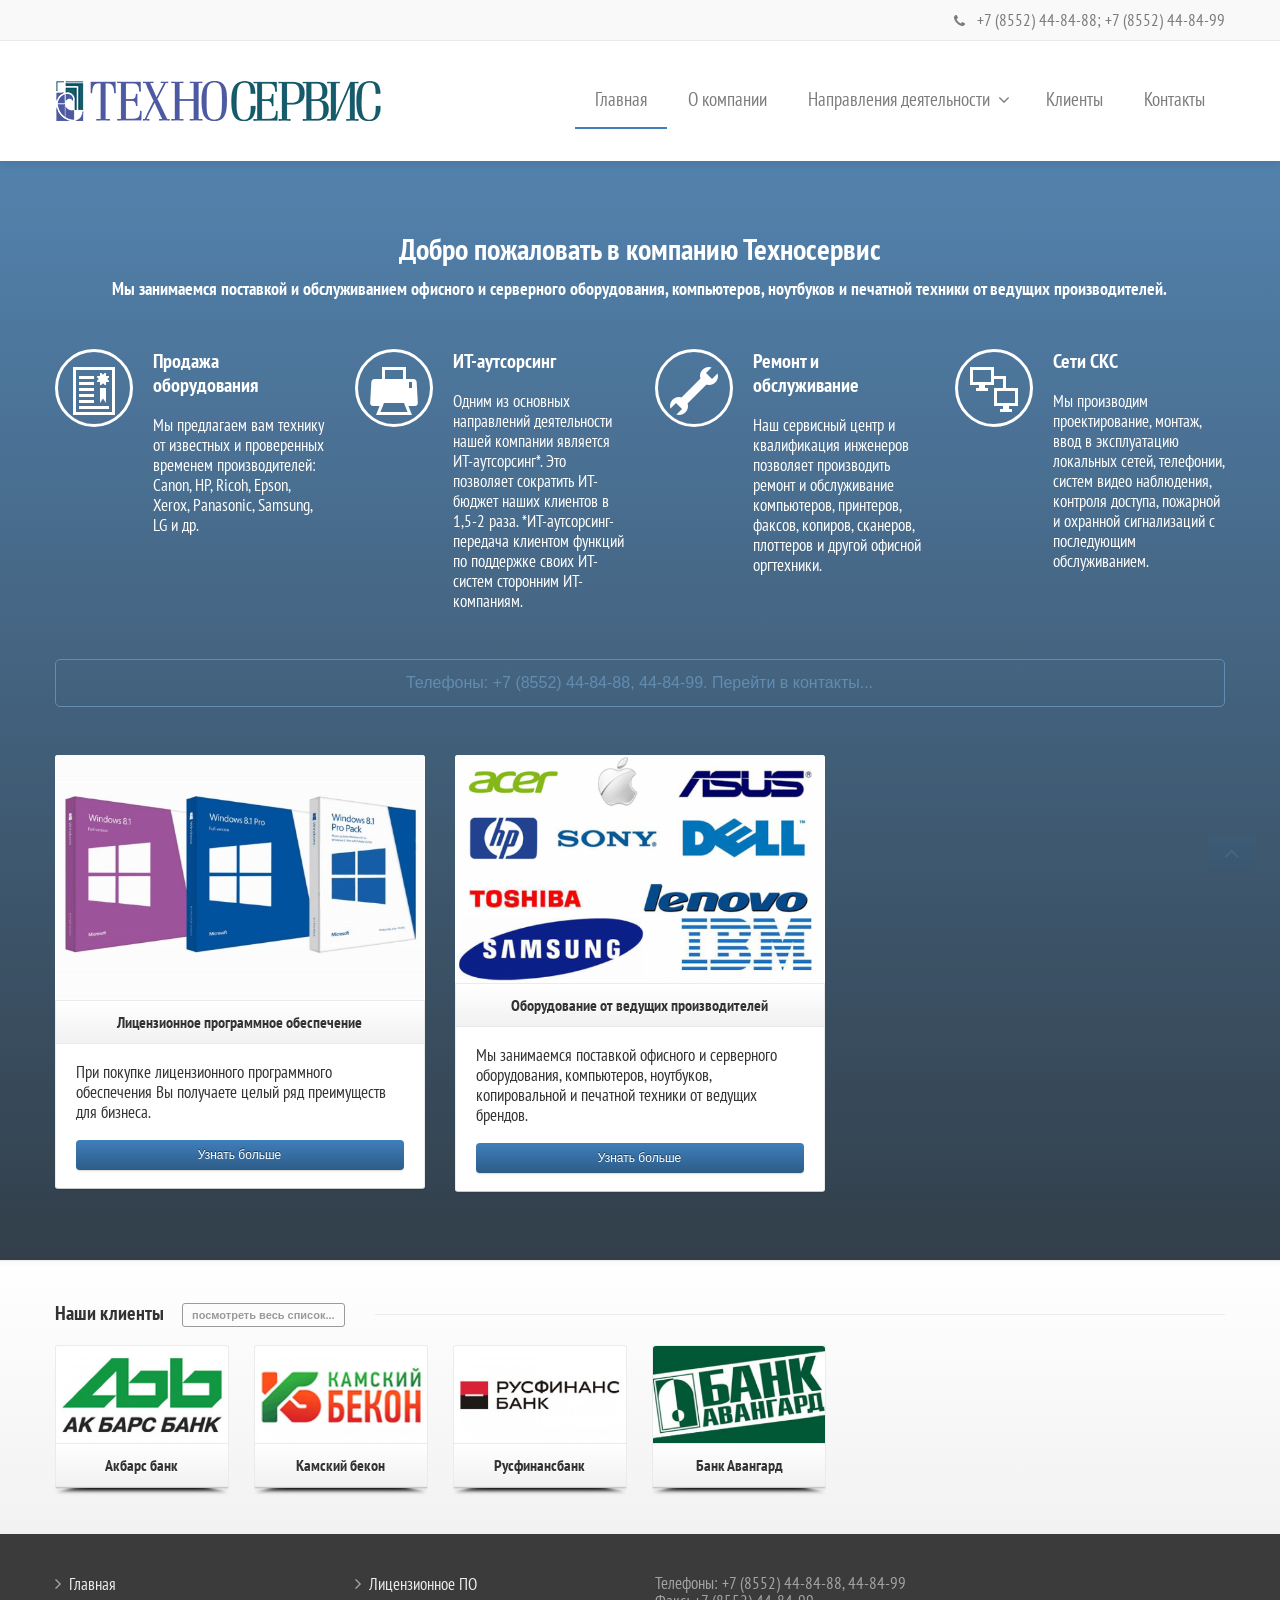
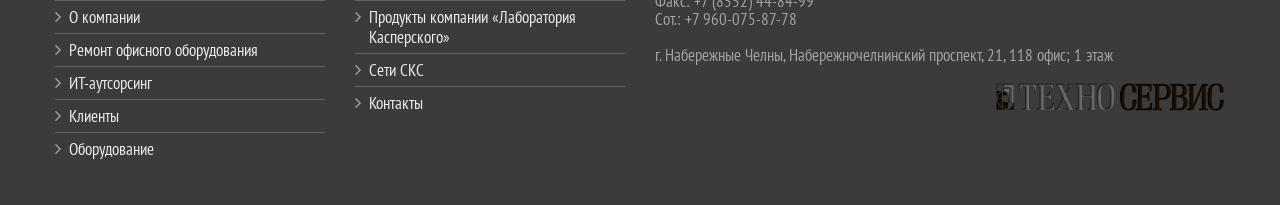
==== index.html @ c2b4d3b7 "Static HTML mirror of tehno.company Mirrored from the WordPress site, query-string asset names norma" ====
<!DOCTYPE html>
<!--[if lt IE 7]>      <html class="no-js html-loading wf-active ie old-browser lt-ie10 lt-ie9 lt-ie8 lt-ie7" lang="ru-RU"> <![endif]-->
<!--[if IE 7]>         <html class="no-js html-loading wf-active ie old-browser ie7 lt-ie10 lt-ie9 lt-ie8" lang="ru-RU"> <![endif]-->
<!--[if IE 8]>         <html class="no-js html-loading wf-active ie old-browser ie8 lt-ie10 lt-ie9" lang="ru-RU"> <![endif]-->
<!--[if IE 9]>         <html class="no-js html-loading wf-active ie modern-browser ie9 lt-ie10" lang="ru-RU"> <![endif]-->
<!--[if gt IE 9]><!--> <html class="no-js html-loading wf-active modern-browser" lang="ru-RU"> <!--<![endif]-->

<head>
<meta name="robots" content="noindex, nofollow" />
<meta http-equiv="content-type" content="text/html; charset=UTF-8" />
<meta name="viewport" content="width=device-width, maximum-scale=1.0, minimum-scale=1.0">
<title>Техносервис | Комплексное обслуживание и ремонт офисной оргтехники</title>

<!-- W3TC-include-js-head -->
<!--[if IE 8]> 
<meta http-equiv="X-UA-Compatible" content="IE=edge,chrome=1">
<![endif]-->
<link rel='stylesheet' id='theme-bootstrap-css'  href='wp-content/themes/cimetrica.tehser/lib/css/bootstrap.css' type='text/css' media='all' />
<link rel='stylesheet' id='theme-frontend-style-css'  href='wp-content/themes/cimetrica.tehser/lib/css/style.css' type='text/css' media='all' />
<link rel='stylesheet' id='theme-frontend-extensions-css'  href='wp-content/themes/cimetrica.tehser/lib/css/extensions.css' type='text/css' media='all' />
<link rel='stylesheet' id='theme-bootstrap-responsive-1170-css'  href='wp-content/themes/cimetrica.tehser/lib/css/bootstrap-responsive-1170.css' type='text/css' media='all' />
<link rel='stylesheet' id='theme-bootstrap-responsive-css'  href='wp-content/themes/cimetrica.tehser/lib/css/bootstrap-responsive.css' type='text/css' media='all' />
<link rel='stylesheet' id='theme-fontawesome-css'  href='wp-content/themes/cimetrica.tehser/includes/modules/module.fontawesome/source/css/font-awesome.min.css' type='text/css' media='all' />
<link rel='stylesheet' id='theme-icomoon-css'  href='wp-content/themes/cimetrica.tehser/includes/modules/module.icomoon/source/css/icomoon.css' type='text/css' media='all' />
<script type='text/javascript'>
/* <![CDATA[ */
var CloudFwOp = {"themeurl":"\/wp-content\/themes\/cimetrica.tehser","ajaxUrl":"\/wp-admin\/admin-ajax.php","device":"widescreen","RTL":"","SSL":"1","protocol":"https","responsive":"1","lang":"ru-RU","sticky_header":"1","header_overlapping":"","sticky_header_offset":"-30","uniform_elements":"1","disable_prettyphoto_on_mobile":"1","disable_gravity_uniform_select":"","gallery_overlay_opacity":"0.9"};
/* ]]> */
</script>
<script type='text/javascript' src='wp-includes/js/jquery/jquery.js'></script>
<script type='text/javascript' src='wp-includes/js/jquery/jquery-migrate.min.js'></script>
<script type='text/javascript' src='wp-content/themes/cimetrica.tehser/lib/js/adward.js'></script>
<script type='text/javascript' src='wp-content/themes/cimetrica.tehser/lib/js/common.js'></script>
<script type='text/javascript' src='wp-content/themes/cimetrica.tehser/lib/js/modernizr-2.6.2-respond-1.1.0.min.js'></script>
<script type='text/javascript' src='wp-content/themes/cimetrica.tehser/lib/js/noconflict.js'></script>
<script type='text/javascript' src='wp-content/themes/cimetrica.tehser/cloudfw/js/webfont.js'></script>
<link rel="canonical" href="index.html" />
<style type="text/css">.recentcomments a{display:inline !important;padding:0 !important;margin:0 !important;}</style>
		
<script type="text/javascript">
(function(){
	"use strict";

	if( document.cookie.indexOf('device_pixel_ratio') == -1
	    && 'devicePixelRatio' in window
	    && window.devicePixelRatio >= 1.5 ){

		var date = new Date();
		date.setTime( date.getTime() + 3600000 );

		document.cookie = 'device_pixel_ratio=' + window.devicePixelRatio + ';' +  ' expires=' + date.toUTCString() +'; path=/';
		
		//if cookies are not blocked, reload the page
		if(document.cookie.indexOf('device_pixel_ratio') != -1) {
		    window.location.reload();
		}
	}
})();
</script>
	<link rel="shortcut icon" href="wp-content/uploads/2014/05/ico1.png" />

<link rel="stylesheet" id= "skin" href="wp-content/uploads/2017/05/Dark-Blue-Skin_cf846b6937291eb00e63741d95d1ce40.css" type="text/css" media="all"/>
<style type= "text/css">
</style>
<!-- Load Fonts -->
<script type="text/javascript">
// <![CDATA[

if ( typeof WebFont == "object" && typeof WebFont.load == "function" ) {
	WebFont.load({
	  	google: {families: [ "PT+Sans+Narrow:100,400,700:cyrillic-ext,latin,cyrillic","PT+Serif:cyrillic-ext,latin" ]},

		fontinactive: function(fontFamily, fontDescription) {
			//alert("Font Cannot Loaded: "+ fontFamily);
		}
	});
}
// ]]>
</script>

<script type="text/javascript">
    
    document.documentElement.className = document.documentElement.className.replace('no-js','js');
    document.documentElement.className = document.documentElement.className.replace('html-loaded','html-loading');

    (function(){
        "use strict";

        setTimeout(function(){
            document.documentElement.className = document.documentElement.className.replace('html-loading','html-loaded');
        }, 6000);

    })();
    
    jQuery(document).ready(function(){ 
        jQuery('html').removeClass('html-loading').addClass('html-loaded');
    });

</script>

</head>

<body class="home page-template-default page page-id-1256 run" itemscope itemtype="http://schema.org/WebPage">

<div id="side-panel-pusher">

<div id="main-container">

    <div id="page-wrap">

                
        <header id="page-header" class="clearfix">

                        
            
            <div id="header-container" class="header-style-1  logo-position-left navigation-position-right no-stuck clearfix"  data-responsive="{&quot;css&quot;:{&quot;padding-bottom&quot;:{&quot;phone&quot;:20,&quot;tablet&quot;:20,&quot;widescreen&quot;:0}}}">
                <div id="header-container-background"></div>
                                        <div id="top-bar" class="clearfix">
                <div id="top-bar-background">
                    <div class="container relative">
                                                <div id="top-bar-text" class="top-bar-sides abs-right">
                            <a href="tel:+78552448488"><i class="ui--icon fontawesome-phone icon-inline-block" style="font-size: 14px;  width: 18px;  height: 18px;  margin-right: 5px;"></i> +7 (8552) 44-84-88</a>; <a href="tel:+78552448499"> +7 (8552) 44-84-99</a>                        </div>
                        
                        <div id="top-bar-widgets" class="top-bar-sides abs-left">

                            
                        </div>
                    </div>
                </div>
            </div><!-- /#top-bar -->
                            <div class="container relative">        
                    <div id="logo">
                        <a href="index.html">
                            
                            <img  id="logo-desktop" class="visible-desktop " src="wp-content/uploads/2014/05/logotype-1.png" data-at2x="/wp-content/uploads/2014/05/logotype-1.png" alt="Техносервис" style="margin-top: 40px;  margin-bottom: 40px;"/>
<img  id="logo-tablet" class="visible-tablet " src="wp-content/uploads/2014/05/logotype.png" data-at2x="/wp-content/uploads/2014/05/logotype.png" alt="Техносервис" style="margin-top: 40px;  margin-bottom: 20px;"/>
<img  id="logo-phone" class="visible-phone " src="wp-content/uploads/2014/05/logotype.png" data-at2x="/wp-content/uploads/2014/05/logotype.png" alt="Техносервис" style="margin-top: 20px;  margin-bottom: 20px;"/>                        </a>
                    </div><!-- /#logo -->

                                            <nav id="navigation" class="without-navigation-holder">
                           
		<div id="header-navigation-toggle" class="visible-phone ">
			<a href="javascript:;">Навигация <i class="fontawesome-align-justify ui--caret"></i></a>
		</div>

	<ul id="header-navigation" class="sf-menu clearfix unstyled-all"><li id="menu-item-2512" class="menu-item menu-item-type-post_type menu-item-object-page menu-item-home current-menu-item page_item page-item-1256 current_page_item level-0 top-level-item to-right"><a href="index.html">Главная</a></li>
<li id="menu-item-2517" class="menu-item menu-item-type-post_type menu-item-object-page level-0 top-level-item to-right"><a href="company/index.html">О компании</a></li>
<li id="menu-item-2520" class="menu-item menu-item-type-custom menu-item-object-custom menu-item-has-children level-0 top-level-item has-child fallout to-right"><a href="index.html#">Направления деятельности<i class="ui--caret fontawesome-angle-down px18"></i></a>
<ul class="sub-menu">
	<li id="menu-item-2519" class="menu-item menu-item-type-post_type menu-item-object-page level-1 sub-level-item to-right"><a href="seti-sks/index.html">Сети СКС</a></li>
	<li id="menu-item-2510" class="menu-item menu-item-type-post_type menu-item-object-page level-1 sub-level-item to-right"><a href="remont/index.html">Ремонт офисного оборудования</a></li>
	<li id="menu-item-2513" class="menu-item menu-item-type-post_type menu-item-object-page level-1 sub-level-item to-right"><a href="autsorsing/index.html">ИТ-аутсорсинг</a></li>
	<li id="menu-item-2518" class="menu-item menu-item-type-post_type menu-item-object-page level-1 sub-level-item to-right"><a href="brands/index.html">Оборудование ведущих производителей</a></li>
	<li id="menu-item-2516" class="menu-item menu-item-type-post_type menu-item-object-page level-1 sub-level-item to-right"><a href="license/index.html">Лицензионное ПО</a></li>
</ul>
</li>
<li id="menu-item-2514" class="menu-item menu-item-type-post_type menu-item-object-page level-0 top-level-item to-right"><a href="clients/index.html">Клиенты</a></li>
<li id="menu-item-2515" class="menu-item menu-item-type-post_type menu-item-object-page level-0 top-level-item to-right"><a href="contact/index.html">Контакты</a></li>
</ul>                        </nav><!-- /nav#navigation -->
                    
                </div>
            </div><!-- /#header-container -->

        </header>
                <div id="header-overlapping-helper"></div><div id="page-content" class="no-sidebar-layout"><div class="container"><div id="the-content" >
	<div  id="video-background-1" class="ui--video-background-wrapper fullwidth-content clearfix color--dark" style="margin-top: -30px;  margin-bottom: 0px;"><div  class="ui--video-background-video hidden-phone "><video autoplay="autoplay" loop="loop" muted="muted" width="640" height="360"><source src="wp-content/uploads/office.mp4" type="video/mp4" /></video></div><div class="ui--video-background-poster"></div><div  class="ui--video-background"><div class="ui--gradient"></div></div><div  class="ui--video-background-content container clearfix" style="padding-top: 60px;  padding-bottom: 48px;"><div  class="ui--animation-in make--fx--fadein-btt ui--pass clearfix" data-fx="fx--fadein-btt" data-delay="200" data-start-delay="0"><h1 class="ui--animation " style="text-align: center; margin-bottom: 0px; ">Добро пожаловать в компанию Техносервис</h1><h4 class="ui--animation " style="text-align: center; ">Мы занимаемся поставкой и обслуживанием офисного и серверного оборудования, компьютеров, ноутбуков и печатной техники от ведущих производителей.</h4><div  class="ui--space clearfix" data-responsive="{&quot;css&quot;:{&quot;height&quot;:{&quot;phone&quot;:null,&quot;tablet&quot;:null,&quot;widescreen&quot;:null}}}"></div><div class="ui-row row">
 <div   class="ui-column span3"><div  class="ui--icon-box position--left"><span class="ui--icon-box-icon ui--animation"><i class="ui--icon icomoon-certificate icon-inline-block icon-with-background radius-circle" style="font-size: 48px;  width: 52px;  height: 52px;  border-width: 3px;  border-style: solid;"></i></span><div  class="ui--icon-box-content ui--animation"><h3 class="ui--icon-box-title ui--animation text-left" data-fx="fx--no-effect"><span >Продажа оборудования</span></h3><div  class="ui--animation ui--icon-box-text text-left" data-fx="fx--no-effect"><p>Мы предлагаем вам технику от известных и проверенных временем производителей:<br />
Canon, HP, Ricoh, Epson, Xerox, Panasonic, Samsung, LG и др.</p>
</div></div></div></div> 

 <div   class="ui-column span3"><div  class="ui--icon-box position--left"><span class="ui--icon-box-icon ui--animation"><i class="ui--icon icomoon-print icon-inline-block icon-with-background radius-circle" style="font-size: 48px;  width: 52px;  height: 52px;  border-width: 3px;  border-style: solid;"></i></span><div  class="ui--icon-box-content ui--animation"><h3 class="ui--icon-box-title ui--animation text-left" data-fx="fx--no-effect"><span >ИТ-аутсорсинг</span></h3><div  class="ui--animation ui--icon-box-text text-left" data-fx="fx--no-effect"><p>Одним из основных направлений деятельности нашей компании является ИТ-аутсорсинг*.  Это позволяет сократить ИТ-бюджет наших клиентов в 1,5-2 раза. *ИТ-аутсорсинг- передача клиентом функций по поддержке своих ИТ-систем сторонним ИТ-компаниям.</p>
</div></div></div></div> 

 <div   class="ui-column span3"><div  class="ui--icon-box position--left"><span class="ui--icon-box-icon ui--animation"><i class="ui--icon icomoon-wrench-4 icon-inline-block icon-with-background radius-circle" style="font-size: 48px;  width: 52px;  height: 52px;  border-width: 3px;  border-style: solid;"></i></span><div  class="ui--icon-box-content ui--animation"><h3 class="ui--icon-box-title ui--animation text-left" data-fx="fx--no-effect"><span >Ремонт и обслуживание</span></h3><div  class="ui--animation ui--icon-box-text text-left" data-fx="fx--no-effect"><p>Наш сервисный центр и квалификация инженеров позволяет производить ремонт и обслуживание компьютеров, принтеров, факсов, копиров, сканеров, плоттеров и другой офисной оргтехники.</p>
</div></div></div></div> 

 <div   class="ui-column span3"><div  class="ui--icon-box position--left"><span class="ui--icon-box-icon ui--animation"><i class="ui--icon icomoon-network icon-inline-block icon-with-background radius-circle" style="font-size: 48px;  width: 52px;  height: 52px;  border-width: 3px;  border-style: solid;"></i></span><div  class="ui--icon-box-content ui--animation"><h3 class="ui--icon-box-title ui--animation text-left" data-fx="fx--no-effect"><span >Сети СКС</span></h3><div  class="ui--animation ui--icon-box-text text-left" data-fx="fx--no-effect"><p>Мы производим проектирование, монтаж, ввод в эксплуатацию локальных сетей, телефонии, систем видео наблюдения, контроля доступа, пожарной и охранной сигнализаций с последующим обслуживанием.</p>
</div></div></div></div> 

</div> 
<div  class="ui--space clearfix" data-responsive="{&quot;css&quot;:{&quot;height&quot;:{&quot;phone&quot;:null,&quot;tablet&quot;:null,&quot;widescreen&quot;:null}}}"></div><div class="text-center ui--animation"><a class="btn btn-large btn-block btn-icon-left btn-secondary" href="contact/index.html" style="">Телефоны: +7 (8552) 44-84-88, 44-84-99. Перейти в контакты...</a> </div><div  class="ui--space clearfix" data-responsive="{&quot;css&quot;:{&quot;height&quot;:{&quot;phone&quot;:null,&quot;tablet&quot;:null,&quot;widescreen&quot;:null}}}"></div><div class="ui-row row">
 <div   class="ui-column span4"><div class="ui--box-widget"><div  class="ui--content-box ui--box ui--content-item ui--animation ui-row"><div class="ui--content-box-header"><div class="ui--content-box-media effect--fade type--default clearfix ratio-original"><a class="ui--content-box-link" href="license/index.html"><div class="ui--content-box-image-default"><img  class="ui--content-box-image" src="wp-content/uploads/2014/05/soft-570x377.jpeg" alt="" title=""/></div></a></div><a class="ui--content-box-link" href="license/index.html"><div class="ui--content-box-title ui--gradient ui--gradient-grey on--hover clearfix text-center"><h5 class="ui--content-box-title-text">Лицензионное программное обеспечение</h5></div></a></div><div class="ui--content-box-content"><div class="ui--content-box-content-text"><p>При покупке лицензионного программного обеспечения Вы получаете целый ряд преимуществ для бизнеса.</p>
<div class="text-center ui--animation"><a class="btn btn-normal btn-block btn-icon-left btn-primary" href="license/index.html" style="">Узнать больше</a> </div>
</div></div></div></div></div> 

 <div   class="ui-column span4"><div class="ui--box-widget"><div  class="ui--content-box ui--box ui--content-item ui--animation ui-row"><div class="ui--content-box-header"><div class="ui--content-box-media effect--fade type--default clearfix ratio-original"><a class="ui--content-box-link" href="brands/index.html"><div class="ui--content-box-image-default"><img  class="ui--content-box-image" src="wp-content/uploads/2014/05/laptop_brands-570x351.png" alt="" title=""/></div></a></div><a class="ui--content-box-link" href="brands/index.html"><div class="ui--content-box-title ui--gradient ui--gradient-grey on--hover clearfix text-center"><h5 class="ui--content-box-title-text">Оборудование от ведущих производителей    </h5></div></a></div><div class="ui--content-box-content"><div class="ui--content-box-content-text"><p>Мы занимаемся поставкой офисного и серверного оборудования, компьютеров, ноутбуков, копировальной и печатной техники от ведущих брендов.</p>
<div class="text-center ui--animation"><a class="btn btn-normal btn-block btn-icon-left btn-primary" href="brands/index.html" style="">Узнать больше</a> </div>
</div></div></div></div></div> 

 <div   class="ui-column span4"><div class="ui--box-widget"><div  class="ui--content-box ui--box ui--content-item ui--animation ui-row"><div class="ui--content-box-header"><div class="ui--content-box-media effect--fade type--default clearfix ratio-original"><a class="ui--content-box-link" href="autsorsing/index.html"><div class="ui--content-box-image-default"><img  class="ui--content-box-image" src="wp-content/uploads/2014/05/it-outsorsing-570x355.jpg" alt="" title=""/></div></a></div><a class="ui--content-box-link" href="autsorsing/index.html"><div class="ui--content-box-title ui--gradient ui--gradient-grey on--hover clearfix text-center"><h5 class="ui--content-box-title-text">Комплексное обслуживание оргтехники</h5></div></a></div><div class="ui--content-box-content"><div class="ui--content-box-content-text"><p>Зачем держать в штате отдельного человека для того, чтобы он только заправлял принтер? Мы берем на себя нагрузку по обслуживанию и ремонту оргтехники от небольших компаний до крупных холдингов.</p>
<div class="text-center ui--animation"><a class="btn btn-normal btn-block btn-icon-left btn-primary" href="autsorsing/index.html" style="">Узнать больше</a> </div>
</div></div></div></div></div> 

</div> 
</div></div></div><div  id="section-cr4zq" class="fullwidth-container ui--section clearfix inner-shadow-2 section-cr4zq" style="margin-top: 0px;  margin-bottom: -12px;  padding-top: 40px;  padding-bottom: 22px;"><div class="container"><div class="ui--title ui--animation ui--title-bordered text-left"><div class="ui--title-holder"><h3 class="ui--title-text">Наши клиенты <a class="btn btn-small btn-icon-left btn-secondary muted ui--animation" href="clients/index.html" style="margin-left: 14px;  margin-right: 0px;  margin-top: 0px;  margin-bottom: 0px;">посмотреть весь список...</a> </h3><div class="ui--title-borders ui--title-border-left"></div><div class="ui--title-borders ui--title-border-right"></div></div></div><div  class="ui--animation-in make--fx--caption-right ui--pass clearfix" data-fx="fx--caption-right" data-delay="250" data-start-delay="0"><div class="portfolio-container-wrapper ui--pass" data-layout="carousel" data-columns="6"><div id="portfolio-sWiCs" class="portfolio-container layout--carousel clearfix"><div class="ui--carousel clearfix" data-options="{&quot;effect&quot;:&quot;slide&quot;,&quot;auto_rotate&quot;:&quot;FALSE&quot;,&quot;animation_loop&quot;:&quot;FALSE&quot;,&quot;arrows&quot;:true,&quot;rotate_time&quot;:0,&quot;animate&quot;:true}"><div class="slides"><div class="ui-row row">
 <div   class="ui-column span2"><div class="ui--block ui--content-item ui--pass ui--animation"><div  class="ui--content-box ui--box ui-row"><div class="ui--content-box-header"><div class="ui--content-box-media effect--fade type--default clearfix" style="padding-bottom: 56.25%;"><a class="ui--content-box-link" href="http://akbars.ru/" target="_blank"><div class="ui--content-box-image-default"><img  class="ui--content-box-image" src="wp-content/uploads/2014/05/Texnoservis__0007_Akbars-bank-570x321.jpg" alt="" title=""/></div><div class="ui--content-box-overlay"><div class="ui--content-box-overlay-background"></div><div class="center"><span class="btn btn-grey ui--center-vertical"><span class="ui--content-box-overlay-button-text">Перейти на сайт</span></span></div></div></a></div><a class="ui--content-box-link" href="http://akbars.ru/" target="_blank"><div class="ui--content-box-title ui--gradient ui--gradient-grey on--hover clearfix text-center"><h5 class="ui--content-box-title-text">Акбарс банк</h5></div></a></div></div>
			<div class="ui--shadow ui--shadow-type-8 ui--shadow-abs ui--shadow-reset clearfix">
				<img src="wp-content/themes/cimetrica.tehser/includes/modules/module.shadow/shadows/shadow-8.png" alt="" />
			</div>
		</div></div> 

 <div   class="ui-column span2"><div class="ui--block ui--content-item ui--pass ui--animation"><div  class="ui--content-box ui--box ui-row"><div class="ui--content-box-header"><div class="ui--content-box-media effect--fade type--default clearfix" style="padding-bottom: 56.25%;"><a class="ui--content-box-link" href="http://www.kambekon.ru/" target="_blank"><div class="ui--content-box-image-default"><img  class="ui--content-box-image" src="wp-content/uploads/2014/05/Texnoservis__0006_Kamskij-bekon-570x321.jpg" alt="" title=""/></div><div class="ui--content-box-overlay"><div class="ui--content-box-overlay-background"></div><div class="center"><span class="btn btn-grey ui--center-vertical"><span class="ui--content-box-overlay-button-text">Перейти на сайт</span></span></div></div></a></div><a class="ui--content-box-link" href="http://www.kambekon.ru/" target="_blank"><div class="ui--content-box-title ui--gradient ui--gradient-grey on--hover clearfix text-center"><h5 class="ui--content-box-title-text">Камский бекон</h5></div></a></div></div>
			<div class="ui--shadow ui--shadow-type-8 ui--shadow-abs ui--shadow-reset clearfix">
				<img src="wp-content/themes/cimetrica.tehser/includes/modules/module.shadow/shadows/shadow-8.png" alt="" />
			</div>
		</div></div> 

 <div   class="ui-column span2"><div class="ui--block ui--content-item ui--pass ui--animation"><div  class="ui--content-box ui--box ui-row"><div class="ui--content-box-header"><div class="ui--content-box-media effect--fade type--default clearfix" style="padding-bottom: 56.25%;"><a class="ui--content-box-link" href="http://www.rusfinancebank.ru/" target="_blank"><div class="ui--content-box-image-default"><img  class="ui--content-box-image" src="wp-content/uploads/2014/05/Texnoservis__0011_Rufinansbank-570x321.jpg" alt="" title=""/></div><div class="ui--content-box-overlay"><div class="ui--content-box-overlay-background"></div><div class="center"><span class="btn btn-grey ui--center-vertical"><span class="ui--content-box-overlay-button-text">Перейти на сайт</span></span></div></div></a></div><a class="ui--content-box-link" href="http://www.rusfinancebank.ru/" target="_blank"><div class="ui--content-box-title ui--gradient ui--gradient-grey on--hover clearfix text-center"><h5 class="ui--content-box-title-text">Русфинансбанк</h5></div></a></div></div>
			<div class="ui--shadow ui--shadow-type-8 ui--shadow-abs ui--shadow-reset clearfix">
				<img src="wp-content/themes/cimetrica.tehser/includes/modules/module.shadow/shadows/shadow-8.png" alt="" />
			</div>
		</div></div> 

 <div   class="ui-column span2"><div class="ui--block ui--content-item ui--pass ui--animation"><div  class="ui--content-box ui--box ui-row"><div class="ui--content-box-header"><div class="ui--content-box-media effect--fade type--default clearfix" style="padding-bottom: 56.25%;"><a class="ui--content-box-link" href="http://www.avangard.ru/" target="_blank"><div class="ui--content-box-image-default"><img  class="ui--content-box-image" src="wp-content/uploads/2014/05/Texnoservis__0008_Avangard-570x321.jpg" alt="" title=""/></div><div class="ui--content-box-overlay"><div class="ui--content-box-overlay-background"></div><div class="center"><span class="btn btn-grey ui--center-vertical"><span class="ui--content-box-overlay-button-text">Перейти на сайт</span></span></div></div></a></div><a class="ui--content-box-link" href="http://www.avangard.ru/" target="_blank"><div class="ui--content-box-title ui--gradient ui--gradient-grey on--hover clearfix text-center"><h5 class="ui--content-box-title-text">Банк Авангард</h5></div></a></div></div>
			<div class="ui--shadow ui--shadow-type-8 ui--shadow-abs ui--shadow-reset clearfix">
				<img src="wp-content/themes/cimetrica.tehser/includes/modules/module.shadow/shadows/shadow-8.png" alt="" />
			</div>
		</div></div> 

 <div   class="ui-column span2"><div class="ui--block ui--content-item ui--pass ui--animation"><div  class="ui--content-box ui--box ui-row"><div class="ui--content-box-header"><div class="ui--content-box-media effect--fade type--default clearfix" style="padding-bottom: 56.25%;"><a class="ui--content-box-link" href="http://tatarstan.megafon.ru/" target="_blank"><div class="ui--content-box-image-default"><img  class="ui--content-box-image" src="wp-content/uploads/2014/05/Megafon-570x321.jpg" alt="" title=""/></div><div class="ui--content-box-overlay"><div class="ui--content-box-overlay-background"></div><div class="center"><span class="btn btn-grey ui--center-vertical"><span class="ui--content-box-overlay-button-text">Перейти на сайт</span></span></div></div></a></div><a class="ui--content-box-link" href="http://tatarstan.megafon.ru/" target="_blank"><div class="ui--content-box-title ui--gradient ui--gradient-grey on--hover clearfix text-center"><h5 class="ui--content-box-title-text">Мегафон</h5></div></a></div></div>
			<div class="ui--shadow ui--shadow-type-8 ui--shadow-abs ui--shadow-reset clearfix">
				<img src="wp-content/themes/cimetrica.tehser/includes/modules/module.shadow/shadows/shadow-8.png" alt="" />
			</div>
		</div></div> 

 <div   class="ui-column span2"><div class="ui--block ui--content-item ui--pass ui--animation"><div  class="ui--content-box ui--box ui-row"><div class="ui--content-box-header"><div class="ui--content-box-media effect--fade type--default clearfix" style="padding-bottom: 56.25%;"><a class="ui--content-box-link" href="http://www.trust.ru/" target="_blank"><div class="ui--content-box-image-default"><img  class="ui--content-box-image" src="wp-content/uploads/2014/05/Texnoservis__0013_Trast-570x321.jpg" alt="" title=""/></div><div class="ui--content-box-overlay"><div class="ui--content-box-overlay-background"></div><div class="center"><span class="btn btn-grey ui--center-vertical"><span class="ui--content-box-overlay-button-text">Перейти на сайт</span></span></div></div></a></div><a class="ui--content-box-link" href="http://www.trust.ru/" target="_blank"><div class="ui--content-box-title ui--gradient ui--gradient-grey on--hover clearfix text-center"><h5 class="ui--content-box-title-text">Траст Банк</h5></div></a></div></div>
			<div class="ui--shadow ui--shadow-type-8 ui--shadow-abs ui--shadow-reset clearfix">
				<img src="wp-content/themes/cimetrica.tehser/includes/modules/module.shadow/shadows/shadow-8.png" alt="" />
			</div>
		</div></div> 

</div> 
</div></div></div></div></div></div></div><!-- /.fullwidth-container -->

	</div></div><!-- /.container --></div><!-- /#page-content -->
        
	<footer class="ui-dark">
			
				<div id="footer-widgets">
			<div class="container">
			
							<div id="footer-widgets-row1">
					<div class="ui-row row">
						
													<aside class="widget-area span3">
								<div id="nav_menu-3" class="widget widget-footer widget_nav_menu"><div class="menu-nizhnee-menyu-container"><ul id="menu-nizhnee-menyu" class="menu"><li id="menu-item-2535" class="menu-item menu-item-type-post_type menu-item-object-page menu-item-home current-menu-item page_item page-item-1256 current_page_item menu-item-2535"><a href="index.html">Главная</a></li>
<li id="menu-item-2544" class="menu-item menu-item-type-post_type menu-item-object-page menu-item-2544"><a href="company/index.html">О компании</a></li>
<li id="menu-item-2536" class="menu-item menu-item-type-post_type menu-item-object-page menu-item-2536"><a href="remont/index.html">Ремонт офисного оборудования</a></li>
<li id="menu-item-2539" class="menu-item menu-item-type-post_type menu-item-object-page menu-item-2539"><a href="autsorsing/index.html">ИТ-аутсорсинг</a></li>
<li id="menu-item-2540" class="menu-item menu-item-type-post_type menu-item-object-page menu-item-2540"><a href="clients/index.html">Клиенты</a></li>
<li id="menu-item-2545" class="menu-item menu-item-type-post_type menu-item-object-page menu-item-2545"><a href="brands/index.html">Оборудование</a></li>
</ul></div></div>							</aside>
				        
						
													<aside class="widget-area span3">
								<div id="search-4" class="widget widget-footer widget_search"></div><div id="nav_menu-4" class="widget widget-footer widget_nav_menu"><div class="menu-licenzionnoe-po-container"><ul id="menu-licenzionnoe-po" class="menu"><li id="menu-item-2547" class="menu-item menu-item-type-post_type menu-item-object-page menu-item-2547"><a href="license/index.html">Лицензионное ПО</a></li>
<li id="menu-item-2548" class="menu-item menu-item-type-post_type menu-item-object-page menu-item-2548"><a href="license/kaspersky/index.html">Продукты компании «Лаборатория Касперского»</a></li>
<li id="menu-item-2646" class="menu-item menu-item-type-post_type menu-item-object-page menu-item-2646"><a href="seti-sks/index.html">Сети СКС</a></li>
<li id="menu-item-2549" class="menu-item menu-item-type-post_type menu-item-object-page menu-item-2549"><a href="contact/index.html">Контакты</a></li>
</ul></div></div>							</aside>
				        
						
													<aside class="widget-area span6">
								<div id="text-3" class="widget widget-footer widget_text">			<div class="textwidget"><p>Телефоны: +7 (8552) 44-84-88, 44-84-99<br />
Факс: +7 (8552) 44-84-99<br />
Сот.: +7 960-075-87-78</p>
<p>г. Набережные Челны, Набережночелнинский проспект, 21​, 118 офис; 1 этаж</p>
<p><IMG src="wp-content/uploads/2014/05/TehServ21.png" style="float:right; max-width: 230px;"> </p>
</div>
		</div>							</aside>
				        
											</div>
				</div>

			

			
			</div>
		</div>
				
	</footer>

	
		</div><!-- /#page-wrap -->

</div><!-- /#main-container -->


</div><!-- /#side-panel-pusher -->

	<script type="text/javascript">
		jQuery(document).ready(function() {
			if ( jQuery.isFunction(jQuery.fn.UItoTop) ) {
				jQuery().UItoTop({
					text: '<i class="fontawesome-angle-up px24"></i>',
					min: 200,
					inDelay:600,
					outDelay:400,
					scrollSpeed: 500,
					containerID: 'toTop',
					className: 'btn btn-primary',
					containerHoverID: 'toTopHover',
				});
			}
		});
	</script>
<script type='text/javascript' src='wp-content/themes/cimetrica.tehser/includes/modules/module.to_top/source/to_top.js'></script>
<script type='text/javascript' src='wp-content/themes/cimetrica.tehser/lib/js/jquery.prettyPhoto.js'></script>
<script type='text/javascript' src='wp-content/themes/cimetrica.tehser/lib/js/extensions.js'></script>
<script type='text/javascript' src='wp-content/themes/cimetrica.tehser/lib/js/queryloader2.js'></script>
<script type='text/javascript' src='wp-content/themes/cimetrica.tehser/lib/js/waypoints.min.js'></script>
<script type='text/javascript' src='wp-content/themes/cimetrica.tehser/lib/js/waypoints-sticky.js'></script>
<script type='text/javascript' src='wp-content/themes/cimetrica.tehser/lib/js/jquery.smoothscroll.js'></script>
<script type='text/javascript' src='wp-content/themes/cimetrica.tehser/lib/js/jquery.viewport.mini.js'></script>
<script type='text/javascript' src='wp-content/themes/cimetrica.tehser/lib/js/jquery.fillparent.js'></script>
<script type='text/javascript' src='wp-content/themes/cimetrica.tehser/includes/shortcodes/shortcode.video_background/source/jquery.video_background.init.js'></script>
<script type='text/javascript' src='wp-content/themes/cimetrica.tehser/lib/js/jquery.flexslider.js'></script>

<script type="text/javascript">
// <![CDATA[
	var styleElement = document.createElement("style");
		styleElement.type = "text/css";

	var cloudfw_dynamic_css_code = "@media ( min-width: 979px ) { .modern-browser #header-container.stuck #logo img {height: 30px;  margin-top: 20px !important;  margin-bottom: 20px !important;}  }\r\nhtml #video-background-1 .ui--video-background {-ms-filter: \"progid:DXImageTransform.Microsoft.Alpha(Opacity=85)\";opacity: 0.85;} html #video-background-1 .ui--video-background .ui--gradient {background-color:#0f1e2b; *background-color: #356DA0; background-image:url('data:image\/svg+xml;base64,[base64]'); background-image: -moz-linear-gradient(top, #356DA0, #0f1e2b); background-image: -webkit-gradient(linear, 0 0, 0 100%, from(#356DA0), to(#0f1e2b)); background-image: -webkit-linear-gradient(top, #356DA0, #0f1e2b); background-image: -o-linear-gradient(top, #356DA0, #0f1e2b); background-image: linear-gradient(to bottom, #356DA0, #0f1e2b); filter:  progid:DXImageTransform.Microsoft.gradient(GradientType=0,startColorstr='#356DA0', endColorstr='#0f1e2b'); -ms-filter: \"progid:DXImageTransform.Microsoft.gradient(GradientType=0,startColorstr='#356DA0', endColorstr='#0f1e2b')\"; background-repeat: repeat-x ;} html #video-background-1 .ui--video-background-poster {-webkit-background-size: cover; -moz-background-size: cover; -o-background-size: cover; background-size: cover; filter: progid:DXImageTransform.Microsoft.AlphaImageLoader(src='\/wp-content\/uploads\/2014\/05\/videoftn-1.jpg',sizingMethod='scale'); -ms-filter: \"progid:DXImageTransform.Microsoft.AlphaImageLoader(src='\/wp-content\/uploads\/2014\/05\/videoftn-1.jpg', sizingMethod='scale')\";  background-image: url('\/wp-content\/uploads\/2014\/05\/videoftn-1.jpg');} html #video-background-1 .ui--video-background-content , html #video-background-1 .ui--video-background-content p, html #video-background-1 .ui--video-background-content h1, html #video-background-1 .ui--video-background-content h2, html #video-background-1 .ui--video-background-content h3, html #video-background-1 .ui--video-background-content h4, html #video-background-1 .ui--video-background-content h5, html #video-background-1 .ui--video-background-content h6 {color: #ffffff;} html #video-background-1 .ui--video-background-content a {color: #628db3;} html #video-background-1 .ui--video-background-content a:hover {color: #ffffff;} \r\nhtml #page-content .section-cr4zq {background-color:#f1f1f1; *background-color: #ffffff; background-image:url('data:image\/svg+xml;base64,[base64]'); background-image: -moz-linear-gradient(top, #ffffff, #f1f1f1); background-image: -webkit-gradient(linear, 0 0, 0 100%, from(#ffffff), to(#f1f1f1)); background-image: -webkit-linear-gradient(top, #ffffff, #f1f1f1); background-image: -o-linear-gradient(top, #ffffff, #f1f1f1); background-image: linear-gradient(to bottom, #ffffff, #f1f1f1); filter:  progid:DXImageTransform.Microsoft.gradient(GradientType=0,startColorstr='#ffffff', endColorstr='#f1f1f1'); -ms-filter: \"progid:DXImageTransform.Microsoft.gradient(GradientType=0,startColorstr='#ffffff', endColorstr='#f1f1f1')\"; background-repeat: repeat-x ;  border-top: 1px solid #ebebeb;  overflow: hidden;} html #page-content .section-cr4zq p {} html #page-content .section-cr4zq h1, html #page-content .section-cr4zq h2, html #page-content .section-cr4zq h3, html #page-content .section-cr4zq h4, html #page-content .section-cr4zq h5, html #page-content .section-cr4zq h6, html #page-content .section-cr4zq .heading-colorable {} html #page-content .section-cr4zq a {} html #page-content .section-cr4zq a:hover {} ";

	if (styleElement.styleSheet) {
		styleElement.styleSheet.cssText = cloudfw_dynamic_css_code;
	} else {
		styleElement.appendChild(document.createTextNode(cloudfw_dynamic_css_code));
	}

	document.getElementsByTagName("head")[0].appendChild(styleElement);

// ]]>
</script>
</body>
</html>

<!-- /This page took 0.231080 seconds to load. --><!-- Memory use: 6,777,264 bytes -->
---- wp-content/themes/cimetrica.tehser/lib/css/style.css ----
html{overflow-x:hidden;}body{overflow:hidden;}body *{-webkit-font-smoothing:antialiased !important;text-rendering:optimizelegibility;}body.ui--mobile *,.ui--mobile h1,.ui--mobile h2,.ui--mobile h3,.ui--mobile h4,.ui--mobile h5,.ui--mobile h6{text-rendering:auto !important;-webkit-font-smoothing:none !important;}.modern-browser *{filter:none !important;-ms-filter:none !important;}  html.html-loading body{position:relative;left:-100%;}html.ie8.html-loading body{position:static;left:0;}html.html-loading #wpadminbar{visibility:hidden;}.typekit-badge{display:none !important;}a{color:#169fe6;outline:hidden;transition:all 0.2s ease-in-out;-moz-transition:all 0.2s ease-in-out;-webkit-transition:all 0.2s ease-in-out;-o-transition:all 0.2s ease-in-out;}a:hover{color:#070401;text-decoration:none;}a:active,a:focus{text-decoration:none;}body{font-family:Arial,Helvetica,sans-serif;}h1,h2,h3,h4,h5,h6{margin:10px 0 18px;}h1{font-size:36px;}h2{font-size:30.5px;}h3{font-size:24px;}h4{font-size:22px;}h5{font-size:18px;}h6{font-size:16px;}p{margin-bottom:18px;}  .ui--retina{position:relative;}.ui--retina .retina{position:absolute;left:0;top:0;display:none !important;}.relative{position:relative !important;}.helper--nobr{-webkit-border-radius:0 !important;-moz-border-radius:0 !important;border-radius:0 !important;}.helper--seperator{display:inline-block;*display:inline;*zoom:1;min-width:5px;margin-left:3px;margin-right:10px;}.helper--extract-icon{}.helper--no-filter{-ms-filter:none !important;filter:none !important;}.helper--vertical-center-icon{width:18px;position:relative;}.helper--vertical-center-icon > [class^="fontawesome-"],.helper--vertical-center-icon > [class*=" fontawesome-"]{position:absolute;top:50%;margin-top:-9px;left:50%;margin-left:-7px;}.px24{font-size:24px;}.px18{font-size:18px;}.px16{font-size:16px;}.px14{font-size:14px;}.px12{font-size:12px;}.margin-left-5{margin-left:5px;}.margin-left-10{margin-left:10px;}.margin-left-20{margin-left:20px;}.margin-left-30{margin-left:30px;}.margin-right-5{margin-right:5px;}.margin-right-10{margin-right:10px;}.margin-right-20{margin-right:20px;}.margin-right-30{margin-right:30px;}.padding-left-5{padding-left:5px;}.padding-left-10{padding-left:10px;}.padding-left-20{padding-left:20px;}.padding-left-30{padding-left:30px;}.padding-right-5{padding-right:5px;}.padding-right-10{padding-right:10px;}.padding-right-20{padding-right:20px;}.padding-right-30{padding-right:30px;}.no-radius{-moz-border-radius:0px !important;-webkit-border-radius:0px !important;border-radius:0px !important;}.radius-3px{-moz-border-radius:3px !important;-webkit-border-radius:3px !important;border-radius:3px !important;}.radius-4px{-moz-border-radius:4px !important;-webkit-border-radius:4px !important;border-radius:4px !important;}.radius-6px{-moz-border-radius:6px !important;-webkit-border-radius:6px !important;border-radius:6px !important;}.radius-30px{-moz-border-radius:30px !important;-webkit-border-radius:30px !important;border-radius:30px !important;}.radius-circle{-moz-border-radius:1500px !important;-webkit-border-radius:1500px !important;border-radius:1500px !important;}.abs-left{position:absolute;left:0;right:auto;}.abs-right{position:absolute;left:auto;right:0;}.text-left{text-align:left;}.text-right{text-align:right;}.text-center{text-align:center;}.text-justify{text-align:justify;}.text-left > p:last-child,.text-right > p:last-child,.text-center > p:last-child,.text-justify > p:last-child{margin-bottom:0;}.no-effect,.no-effect a{transition:none !important;-moz-transition:none !important;-webkit-transition:none !important;-o-transition:none !important;}.effect,.effect a{transition:all 0.2s ease-in-out !important;-moz-transition:all 0.2s ease-in-out !important;-webkit-transition:all 0.2s ease-in-out !important;-o-transition:all 0.2s ease-in-out !important;}.ui--notfound{text-align:center;margin:12px 0 30px;}.ui--inline-block{display:inline-block;*display:inline;*zoom:1;}.ui--block{display:block;}.ui--lightbox-opened #side-panel-pusher{-webkit-filter:blur(5px);-moz-filter:blur(5px);-ms-filter:blur(5px);-o-filter:blur(5px);filter:blur(5px);}  .row-fluid [class*="span"],.ui-row .row [class*="span"]{min-height:1px;}  #page-wrap{background-color:#fff;overflow:hidden;position:relative;}#page-wrap #page-header{position:relative;}#page-wrap #page-header *{-webkit-backface-visibility:hidden;}.ie7 #page-header{z-index:12000;} .modern-browser #page-header{z-index:12000;}#header-container{position:relative;-webkit-box-shadow:0 2px 10px rgba(0,0,0,.1);-moz-box-shadow:0 2px 10px rgba(0,0,0,.1);box-shadow:0 2px 10px rgba(0,0,0,.1);}#header-container-background{position:absolute;left:0;width:100%;top:0;height:100%;opacity:1;background-color:#fff;}#main-container{display:block;overflow:hidden;position:relative;}
#page-content{min-height:30px;}
#page-content > .container{padding-left:0;}#the-content{}#sidebars{position:relative;}#sidebar-shadow{position:absolute;top:0;width:20px;height:100%;max-height:600px;}#sidebar-shadow-top,#sidebar-shadow-bottom{position:absolute;width:100%;height:50%;}#sidebar-shadow-top{top:0;background-position:50% 0;}#sidebar-shadow-bottom{bottom:0;background-position:50% 100%;}.sidebar-layout #the-content{float:left;width:670px;}.sidebar-layout #sidebars{float:right;width:220px;position:relative;}.sidebar-right #the-content{float:left;}.sidebar-right #sidebars{float:right;}.sidebar-right #sidebar-shadow{left:-40px;}.sidebar-right #sidebar-shadow > div{background-image:url(../images/sidebar-shadow-right.png);background-repeat:no-repeat;}.sidebar-left #the-content{float:right;}.sidebar-left #sidebars{float:left;}.sidebar-left #sidebar-shadow{right:-40px;}.sidebar-left #sidebar-shadow > div{background-image:url(../images/sidebar-shadow-left.png);background-repeat:no-repeat;}
#page-content .widget{margin-bottom:30px;}.sidebar-widget-title{display:block;border-bottom:1px solid #ebebeb;font-size:18px !important;font-weight:400;}.sidebar-widget-title.with-navigation{padding-right:60px;}.rtl .sidebar-widget-title.with-navigation{padding-right:0;padding-left:60px;}.sidebar-widget-title .ui--title-navigation{right:0;margin-top:-14px;}.sidebar-widget-title > span{display:inline-block;*display:inline;*zoom:1;border-bottom:2px solid #169fe6;margin-bottom:-2px;padding-bottom:6px;}.sidebar-widget-title a,.sidebar-widget-title a:hover{text-decoration:none !important;}#sidebars select,#sidebars textarea,#sidebars input[type="text"],#sidebars input[type="password"],#sidebars input[type="datetime"],#sidebars input[type="datetime-local"],#sidebars input[type="date"],#sidebars input[type="month"],#sidebars input[type="time"],#sidebars input[type="week"],#sidebars input[type="number"],#sidebars input[type="email"],#sidebars input[type="url"],#sidebars input[type="search"],#sidebars input[type="tel"],#sidebars input[type="color"]{width:99%;max-width:99%;}  .modern-browser body.layout--boxed{filter:none !important;}.layout--boxed #main-container{}.layout--boxed #page-wrap{max-width:1040px;margin:0 auto; margin-top:30px;margin-bottom:30px;border-top:5px solid transparent;border-bottom:5px solid transparent;}
.layout--boxed #page-content{overflow:hidden;}
.layout--boxed #page-content > .container{padding-left:0;}  .lt-ie8 [class^="ui--gradient-"],.lt-ie8 [class*=" ui--gradient-"]{zoom:1;}.modern-browser [class^="ui--gradient-"].on--hover,.modern-browser [class*=" ui--gradient-"].on--hover{filter:none !important;}.modern-browser [class^="ui--gradient-"],.modern-browser [class*=" ui--gradient-"]{filter:none !important;}.ui--gradient.on--hover{-webkit-transition:background-position 0.1s linear;-moz-transition:background-position 0.1s linear;-o-transition:background-position 0.1s linear;transition:background-position 0.1s linear;}.ui--gradient.on--hover:hover{background-position:0 -15px;}.ui--gradient-grey{background-color:#f1f1f1;*background-color:#f1f1f1;background-image:url('[data-uri]');background-image:-moz-linear-gradient(top,#ffffff,#f1f1f1);background-image:-webkit-gradient(linear,0 0,0 100%,from(#ffffff),to(#f1f1f1));background-image:-webkit-linear-gradient(top,#ffffff,#f1f1f1);background-image:-o-linear-gradient(top,#ffffff,#f1f1f1);background-image:linear-gradient(to bottom,#ffffff,#f1f1f1);background-repeat:repeat-x;filter:progid:DXImageTransform.Microsoft.gradient(GradientType=0,startColorstr='#ffffff',endColorstr='#f1f1f1');-ms-filter:"progid:DXImageTransform.Microsoft.gradient(GradientType=0,startColorstr='#ffffff',endColorstr='#f1f1f1')";}.ui--gradient-grey.on--hover:hover{background-color:#f1f1f1 !important;}.ui--gradient-grey,.ui--gradient-grey a{text-shadow:0 1px 1px rgba(255,255,255,0.75);}.ui--gradient-grey-border-bottom{border-bottom:1px solid #dfdfdf;}.ui--gradient-primary{background-color:#0e7add;*background-color:#0e7add;background-image:url('[data-uri]');background-image:-moz-linear-gradient(top,#1fc4f0,#0e7add);background-image:-webkit-gradient(linear,0 0,0 100%,from(#1fc4f0),to(#0e7add));background-image:-webkit-linear-gradient(top,#1fc4f0,#0e7add);background-image:-o-linear-gradient(top,#1fc4f0,#0e7add);background-image:linear-gradient(to bottom,#1fc4f0,#0e7add);background-repeat:repeat-x;filter:progid:DXImageTransform.Microsoft.gradient(GradientType=0,startColorstr='#1fc4f0',endColorstr='#0e7add');-ms-filter:"progid:DXImageTransform.Microsoft.gradient(GradientType=0,startColorstr='#1fc4f0',endColorstr='#0e7add')";}.ui--gradient-primary,.ui--gradient-primary a{text-shadow:0 -1px 0 rgba(0,0,0,0.50);color:#ffffff !important;}.ui--gradient-primary.on--hover:hover{}  
#page-content{padding:30px 0 0;}.ui--widget-title{position:relative;}  footer{background-color:#3b3b3b;position:relative;z-index:10;}footer select,footer textarea,footer input[type="text"],footer input[type="password"],footer input[type="datetime"],footer input[type="datetime-local"],footer input[type="date"],footer input[type="month"],footer input[type="time"],footer input[type="week"],footer input[type="number"],footer input[type="email"],footer input[type="url"],footer input[type="search"],footer input[type="tel"],footer input[type="color"],footer select:focus,footer textarea:focus,footer input[type="text"]:focus,footer input[type="password"]:focus,footer input[type="datetime"]:focus,footer input[type="datetime-local"]:focus,footer input[type="date"]:focus,footer input[type="month"]:focus,footer input[type="time"]:focus,footer input[type="week"]:focus,footer input[type="number"]:focus,footer input[type="email"]:focus,footer input[type="url"]:focus,footer input[type="search"]:focus,footer input[type="tel"]:focus,footer input[type="color"]:focus{-webkit-box-shadow:inset 0 2px 10px rgba(0,0,0,.2);-moz-box-shadow:inset 0 2px 10px rgba(0,0,0,.2);box-shadow:inset 0 2px 10px rgba(0,0,0,.2);}footer select,footer textarea,footer input[type="text"],footer input[type="password"],footer input[type="datetime"],footer input[type="datetime-local"],footer input[type="date"],footer input[type="month"],footer input[type="time"],footer input[type="week"],footer input[type="number"],footer input[type="email"],footer input[type="url"],footer input[type="search"],footer input[type="tel"],footer input[type="color"]{min-height:30px;-webkit-box-sizing:border-box;-moz-box-sizing:border-box;box-sizing:border-box;}#footer-widgets{padding-top:40px;padding-bottom:22px;line-height:18px;}.footer-widgets-row-separator{height:1px;background-color:#595959;margin:22px 0 28px;}.ui--footer-seperator-color{background-color:#595959;}#footer-widgets .footer-widget-title{font-size:18px;line-height:24px;font-weight:300;margin:2px 0 18px;color:#f1f1f1;}#footer-widgets .footer-widget-title.with-navigation{padding-right:80px;}.rtl #footer-widgets .footer-widget-title.with-navigation{padding-right:0;padding-left:80px;}#footer-widgets .footer-widget-title > strong{}#footer-widgets{color:#8c8989;}#footer-widgets a{color:#fff;}#footer-widgets a:hover{color:#fff;text-decoration:underline;}  form{margin:0;}select,textarea,input[type="text"],input[type="password"],input[type="datetime"],input[type="datetime-local"],input[type="date"],input[type="month"],input[type="time"],input[type="week"],input[type="number"],input[type="email"],input[type="url"],input[type="search"],input[type="tel"],input[type="color"],.uneditable-input{padding:4px 6px;margin-bottom:10px;font-size:14px;line-height:20px;color:#555555;border-color:#e1e1e1;-webkit-box-shadow:0 1px 2px 0 rgba(180,180,180,0.2);-moz-box-shadow:0 1px 2px 0 rgba(180,180,180,0.2);box-shadow:0 1px 2px 0 rgba(180,180,180,0.2);-webkit-border-radius:3px;-moz-border-radius:3px;border-radius:3px;min-height:30px;-webkit-box-sizing:border-box;-moz-box-sizing:border-box;box-sizing:border-box;max-width:100%;}label,input,button,select,textarea{font-size:100%;}  .ui--box,.ui--box-alias,.woocommerce-message,.woocommerce-info,.woocommerce-error{border:1px solid #ebebeb;border-bottom:1px solid rgba(0,0,0,.22);-webkit-border-radius:3px;-moz-border-radius:3px;border-radius:3px;-webkit-box-shadow:0 3px 0px rgba(0,0,0,0.03),0 1px 0 rgba(0,0,0,.07);-moz-box-shadow:0 3px 0px rgba(0,0,0,0.03),0 1px 0 rgba(0,0,0,.07);box-shadow:0 3px 0px rgba(0,0,0,0.03),0 1px 0 rgba(0,0,0,.07);-webkit-background-clip:border-box;-moz-background-clip:border-box;background-clip:border-box;background-color:#fff;}.color--dark .ui--box .ui--content-box-media{margin-top:-1px;margin-left:-1px;margin-right:-1px;}  .arr{width:30px;height:30px;}.arr{-webkit-background-clip:border-box;-moz-background-clip:border-box;background-clip:border-box;color:#a2a2a2 !important;display:inline-block;*display:inline;*zoom:1;cursor:pointer;position:relative;background-color:#fff;border:1px solid #e5e5e5;-webkit-border-radius:3px;-moz-border-radius:3px;border-radius:3px;border-bottom:1px solid rgba(0,0,0,.22);-webkit-box-shadow:0 3px 0px rgba(0,0,0,0.03),0 1px 0 rgba(0,0,0,.07);-moz-box-shadow:0 3px 0px rgba(0,0,0,0.03),0 1px 0 rgba(0,0,0,.07);box-shadow:0 3px 0px rgba(0,0,0,0.03),0 1px 0 rgba(0,0,0,.07);text-decoration:none !important;}.arr:hover{color:#fff !important;text-shadow:0 -1px 0 rgba(0,0,0,0.40);}.arr:active,.arr:active span{-webkit-box-shadow:inset 0 0 10px rgba(0,0,0,.4);-moz-box-shadow:inset 0 0 10px rgba(0,0,0,.4);box-shadow:inset 0 0 10px rgba(0,0,0,.4);} .arr i{font-size:14px;position:absolute;left:50%;top:0;margin-top:8px;margin-left:-4px;}.arr.arr-left i{margin-left:-4px;} .arr-plain{width:20px;height:20px;}.arr-plain{-webkit-box-shadow:none;-moz-box-shadow:none;box-shadow:none;border:1px solid #ebebeb !important;}.arr-plain i{font-size:14px;margin-top:3px;margin-left:-2px !important;}.arr-plain.arr-left i{margin-left:-3px !important;}.arr-plain:hover{} .arr-mini{width:20px;height:20px;}.arr-mini i{font-size:13px;margin-top:4px;margin-left:-3px;}.arr-mini.arr-left i{margin-left:-4px;} .arr-small{width:24px;height:24px;}.arr-small i{font-size:14px;margin-top:5px;margin-left:-4px;}.arr-small.arr-plain .fontawesome-angle-left,.arr-small.arr-plain .fontawesome-angle-right{margin-top:4px;}.arr-small.arr-left i{margin-left:-4px;} .arr-medium{width:35px;height:35px;}.arr-medium i{font-size:16px;margin-top:9px;margin-left:-3.5px;}.arr-medium.arr-left i{margin-left:-4.5px;} .arr-large{width:40px;height:40px;}.arr-large i{font-size:17px;margin-top:11px;margin-left:-4px;}.arr-large.arr-left i{margin-left:-5px;}.arr > span{position:absolute;left:-1px;right:-1px;top:-1px;bottom:-1px;opacity:0;transition:all .2s ease-in-out;-moz-transition:all .2s ease-in-out;-webkit-transition:all .2s ease-in-out;-o-transition:all .2s ease-in-out;-webkit-border-radius:3px;-moz-border-radius:3px;border-radius:3px;line-height:0;margin:0;}.arr:hover > span{opacity:1;}.old-browser .arr > span{display:none;}.old-browser .arr:hover > span{display:block;}.ie7 .arr{margin-left:3px;}.ie7 .arr.arr-left{margin-left:0;}footer .arr,footer .arr:hover{background-color:transparent !important;text-shadow:none !important;}footer .arr:active,footer .arr:active span{-webkit-box-shadow:none !important;-moz-box-shadow:none !important;box-shadow:none !important;}footer .arr span,footer .arr:hover span{display:none !important;}  .ui--pagination-wrapper{text-align:center;margin:12px 0 12px;}.ui--pagination{list-style:none none;margin:0;padding:0;display:inline-block;*display:inline;*zoom:1;}.ui--pagination > li{position:relative;margin:0 3px 6px;padding:0;display:inline-block;*display:inline;*zoom:1;z-index:1;}.ui--pagination > li > span,.ui--pagination > li > a{display:block;padding:8px 10px;line-height:18px !important;text-decoration:none !important;white-space:nowrap;color:#666 !important;}.ui--pagination > li > span:hover,.ui--pagination > li > a:hover{color:#333 !important;}.ui--pagination > li a.active,.ui--pagination > li a:active{margin-top:1px;margin-top:-1px;-webkit-box-shadow:inset 0 1px 3px rgba(0,0,0,0.08),0 1px 2px rgba(0,0,0,0.05);-moz-box-shadow:inset 0 1px 3px rgba(0,0,0,0.08),0 1px 2px rgba(0,0,0,0.05);box-shadow:inset 0 1px 3px rgba(0,0,0,0.08),0 1px 2px rgba(0,0,0,0.05);}.ui--pagination > li.ui--pagination-current-item span{font-weight:bold;color:#333 !important;padding:12px 15px !important;}.ui--pagination > li.ui--pagination-blabla{filter :alpha(opacity=50);opacity :.5;}.ui--pagination > li .fontawesome-angle-left{margin-right:6px;}.ui--pagination > li .fontawesome-angle-right{margin-left:6px;}  .ui--loading{display:block !important;z-index:12000;opacity:1 !important;float:none !important;*zoom:1;overflow:visible !important;visibility:visible !important;position:absolute !important;left:0;margin:0 0 0 0;top:-99999px;z-index:1000;display:block !important;}.ui--loading-progress{overflow:hidden;width:auto;text-align:center;margin-bottom:18px;padding:30px 0 30px;}.ui--loading-progress .fontawesome-spin{font-size:18px;-moz-animation:spin 1s infinite linear !important;-o-animation:spin 1s infinite linear !important;-webkit-animation:spin 1s infinite linear !important;animation:spin 1s infinite linear !important;}.ui--loading-progress.loaded{height:0;padding:0;margin:0;}.ui--loading-progress.loaded .fontawesome-spin{}  .ui--bullets{position:absolute;top:0;left:0;bottom:0;right:0;border:4px solid #fff;-webkit-border-radius:24px;-moz-border-radius:24px;border-radius:24px;-webkit-box-shadow:0 1px 1px rgba(0,0,0,.3);-moz-box-shadow:0 1px 1px rgba(0,0,0,.3);box-shadow:0 1px 1px rgba(0,0,0,.3);-webkit-background-clip:padding-box;-moz-background-clip:padding-box;background-clip:padding-box;}.ui--bullets-color{display:none;position:absolute;top:0;left:0;bottom:0;right:0;background-color:#333;background-color:rgba(0,0,0,.8);-moz-border-radius:24px;-webkit-border-radius:24px;border-radius:24px;box-shadow:0 1px 1px rgba(0,0,0,.2);background-clip:padding-box;}  .ui--gap{height:30px;}    .ui--author-info{margin-bottom:12px;}.ui--author-info img.avatar{float:left;padding:1px;width:48px;height:auto;margin:0 30px 6px 0;line-height:1;border:4px solid #ebebeb;-moz-border-radius:100%;-webkit-border-radius:100%;border-radius:100%;z-index:2;background-color:#fff;}.ui--author-info-name{margin-bottom:6px;}.ui--author-info-name h1,.ui--author-info-name h2,.ui--author-info-name h3,.ui--author-info-name h4,.ui--author-info-name h5,.ui--author-info-name h6{margin:0;}.ui--author-info-content{display:block;overflow:hidden;}.addthis_toolbox{margin-bottom:18px;}.addthis_toolbox a{transition:none !important;-moz-transition:none !important;-webkit-transition:none !important;-o-transition:none !important;}  .ui--star-rating{white-space:nowrap;position:relative;display:inline-block;*display:inline;*zoom:1;}.ui--star-rating-wrap{margin-top:2px;text-align:center;display:inline-block;*display:inline;*zoom:1;}.ui--tabs-titles .ui--star-rating-wrap .ui--star{margin:0 -2px;}.ui--star-rating .ui--star{padding:0 0;font-size:18px;}.ui--star-rating .ui--star-rating-background{position:relative;z-index:0;color:#ccc;}.ui--star-rating .ui--star-rating-highlight{position:absolute;z-index:0;top:0;left:0;right:0;bottom:0;overflow:hidden;}.ui--tabs-titles .ui--star-rating-wrap{margin-top:0;margin-left:8px;display:inline-block;*display:inline;*zoom:1;}.ui--tabs-titles .ui--star-rating .ui--star-rating-highlight{color:#FFD700;}.woocommerce .entry-summary .ui--star-rating-wrap{margin:0 3px 0 0;display:inline-block;text-align:left;}.woocommerce .entry-summary .ui--star-rating-wrap .ui--star-rating .ui--star-rating-highlight{padding-right:3px;}.woocommerce .entry-summary .ui--star-rating-wrap .ui--star-rating .ui--star{margin-right:-3px;}  .wp-caption.alignleft{margin:7px 14px 7px 0;}blockquote.alignright,img.alignright{margin:7px 0 7px 24px;}.wp-caption.alignright{margin:7px 0 7px 14px;}.wp-caption.aligncenter{margin-top:7px;margin-bottom:7px;}.wp-caption{margin-bottom:24px;}.wp-caption img[class*="wp-image-"]{display:block;margin:0;}.wp-caption{color:#767676;}.wp-caption-text{-webkit-box-sizing:border-box;-moz-box-sizing:border-box;box-sizing:border-box;font-size:12px;font-style:italic;line-height:1.5;margin:9px 0;padding-right:10px;}  .gallery-caption{}.bypostauthor{}.alignright{float:right;margin-left:30px;margin-bottom:18px;}.alignleft{float:left;margin-right:30px;margin-bottom:18px;}.aligncenter{text-align:center;float:none;margin-left:auto;margin-right:auto;margin-bottom:18px;}  .cloudfw-fatal-error{margin-bottom:18px;color:red;}  .cloudfw-ui-parallax-effect{background-attachment:fixed !important;}  .fullwidth-container{width:960px;margin-left:-290px !important;padding-left:290px;padding-right:290px;}.rtl .fullwidth-container{margin-left:0 !important;margin-right:-290px !important;padding-right:290px;padding-left:290px;}.fullwidth-container.ui--section{padding-top:40px;padding-bottom:22px;margin:0 30px 30px;background-position:50% 0 !important;background:#f1f1f1;}.fullwidth-container.cover{-webkit-background-size:cover;-moz-background-size:cover;-o-background-size:cover;background-size:cover;}.fullwidth-container.inner-shadow-1{-webkit-box-shadow:inset 0 2px 10px rgba(0,0,0,.1);-moz-box-shadow:inset 0 2px 10px rgba(0,0,0,.1);box-shadow:inset 0 2px 10px rgba(0,0,0,.1);}.fullwidth-container.inner-shadow-2{-webkit-box-shadow:inset 0 -2px 10px rgba(0,0,0,.1);-moz-box-shadow:inset 0 -2px 10px rgba(0,0,0,.1);box-shadow:inset 0 -2px 10px rgba(0,0,0,.1);}.fullwidth-container.inner-shadow-3{-webkit-box-shadow:inset 0 0 20px rgba(0,0,0,.2);-moz-box-shadow:inset 0 0 20px rgba(0,0,0,.2);box-shadow:inset 0 0 20px rgba(0,0,0,.2);}.fullwidth-container.outer-shadow-1{-webkit-box-shadow:0 2px 10px rgba(0,0,0,.1);-moz-box-shadow:0 2px 10px rgba(0,0,0,.1);box-shadow:0 2px 10px rgba(0,0,0,.1);}.fullwidth-container.outer-shadow-2{-webkit-box-shadow:0 -2px 10px rgba(0,0,0,.1);-moz-box-shadow:0 -2px 10px rgba(0,0,0,.1);box-shadow:0 -2px 10px rgba(0,0,0,.1);}.fullwidth-container.outer-shadow-3{-webkit-box-shadow:0 0 20px rgba(0,0,0,.2);-moz-box-shadow:0 0 20px rgba(0,0,0,.2);box-shadow:0 0 20px rgba(0,0,0,.2);}@media only screen and (min-width:1200px){.fullwidth-container{margin-left:-300px!important;padding-left:300px;padding-right:300px;}.rtl .fullwidth-container{margin-left:0 !important;margin-right:-300px!important;padding-right:300px;padding-left:300px;}}@media only screen and (min-width:1500px){.fullwidth-container{margin-left:-520px!important;padding-left:520px;padding-right:520px;}.rtl .fullwidth-container{margin-left:0 !important;margin-right:-520px!important;padding-right:520px;padding-left:520px;}}@media only screen and (min-width:1980px){.fullwidth-container{margin-left:-750px!important;padding-left:750px;padding-right:750px;}.rtl .fullwidth-container{margin-left:0 !important;margin-right:-750px!important;padding-right:750px;padding-left:750px;}}@media only screen and (max-width:979px){.fullwidth-container{margin-left:-130px!important;padding-left:130px;padding-right:130px;}}@media only screen and (max-width:767px){ .fullwidth-container{margin-left:-40px!important;padding-left:40px;padding-right:40px;}}
html #titlebar-title{
	text-transform: uppercase;
	letter-spacing: -2px;
}
.widget-area .ui--image-wrap {
	float: right;
}

.ui--gallery .ui--gallery-wrapper .ui--gallery-item {
	margin-top: 10px;
	margin-bottom: 10px;
	box-shadow: 0 0 6px #000;
	border: 2px #FFF solid;
}
---- wp-content/themes/cimetrica.tehser/lib/css/extensions.css ----
/**
*	@package: CloudFw / Envision
*	@access: Envision
*/

/* ========================================
    ACCORDIONS (includes.shortcodes.shortcode.accordions)
========================================*/
.ui--accordion {
	margin-top: -1px;
	margin-bottom: 18px;
	position: relative;
	z-index: 1;
}

.ui--accordion-item {
	position: relative;
	z-index: 2;
}

.ui--accordion-item-title {
	position: relative;
	z-index: 3;
	display: block;
	padding: 10px 30px;

	text-decoration: none !important;
	border-bottom: 1px solid #e5e5e5;
	outline: 0;
}

.ui--accordion > .ui--accordion-item:last-child > .ui--accordion-item-title {
	border-bottom: 0;
}

.ui--accordion-item.ui--accordion-state-opened .ui--accordion-item-title {
	margin: -1px -1px 0;
	padding: 11px 31px 10px;
	  transition: none !important;
	  -moz-transition: none !important;
	  -webkit-transition: none !important;
	  -o-transition: none !important;
}

.ui--accordion-item-content {
	background-color: #ffffff;
	border-bottom: 1px solid #ebebeb;
	padding: 30px 30px 12px;
	text-shadow: none;
}

.ui--accordion-item.first-item,
.ui--accordion-item.first-item .ui--accordion-item-title,
.ui--accordion-item.ui--accordion-state-closed.last-item,
.ui--accordion-item.ui--accordion-state-closed.last-item .ui--accordion-item-title,
.ui--accordion-item.ui--accordion-state-opened.last-item .ui--accordion-item-content {
	   -moz-border-radius: 3px;
	-webkit-border-radius: 3px;
			border-radius: 3px;
}

.ui--accordion-item.first-item,
.ui--accordion-item.first-item .ui--accordion-item-title,
.ui--accordion-item.ui--accordion-state-opened.last-item .ui--accordion-item-content {
	-webkit-border-bottom-left-radius: 0 !important;
	-webkit-border-bottom-right-radius: 0 !important;
	-moz-border-radius-bottomleft: 0 !important;
	-moz-border-radius-bottomright: 0 !important;
	border-bottom-left-radius: 0 !important;
	border-bottom-right-radius: 0 !important;
}

.ui--accordion-item.ui--accordion-state-closed.last-item,
.ui--accordion-item.ui--accordion-state-closed.last-item .ui--accordion-item-title {
	-webkit-border-top-left-radius: 0 !important;
	-webkit-border-top-right-radius: 0 !important;
	-moz-border-radius-topleft: 0 !important;
	-moz-border-radius-topright: 0 !important;
	border-top-left-radius: 0 !important;
	border-top-right-radius: 0 !important;
}

.last-item > .ui--accordion-item-content {
	border-bottom: 0;
}


.ui--accordion-state-closed > .ui--accordion-item-content {
	position: absolute;
	visibility: hidden;
	top: -99999px;
	display: block !important;
	width: 100%;
}

.ui--accordion-item-icon {
	position: relative;
	float: left;
	margin-right: 12px;
}

.ui--accordion-item-icon .ui--accordion-item-icon-closed {
	display: inline-block;
	*zoom: 1;
}

.ui--accordion-item-icon .ui--accordion-item-icon-opened {
	position: absolute;
	display: inline-block;
	*zoom: 1;
	left: 0;
	top: 0;

	visibility: hidden;
}

.ui--accordion-state-opened .ui--accordion-item-icon-opened {
	visibility: visible;
}

.ui--accordion-state-opened .ui--accordion-item-icon-closed,
.ui--accordion-state-closed .ui--accordion-item-icon-opened {
	visibility: hidden;
}

.ui--accordion-item-title-text {
	display: block;
	overflow: hidden;
}

/* ========================================
    BUTTONS (includes.shortcodes.shortcode.buttons)
========================================*/
.lt-ie8 [class^="btn-"],
.lt-ie8 [class*=" btn-"] {
	zoom: 1;
}

.modern-browser [class^="btn-"]:hover,
.modern-browser [class*=" btn-"]:hover {
	filter: none !important;
}

.modern-browser [class^="btn-"],
.modern-browser [class*=" btn-"] {
	filter: none !important;
}

.btn {
	text-decoration: none !important;
	-webkit-background-clip: border-box;
	-moz-background-clip: border-box;
	background-clip: border-box;

	-o-transition:color 0.1s ease-out, background-position 0.1s ease-in, background-color 0.1s ease-in, border-color 0.1s ease-in !important;
	-ms-transition:color 0.1s ease-out, background-position 0.1s ease-in, background-color 0.1s ease-in, border-color 0.1s ease-in !important;
	-moz-transition:color 0.1s ease-out, background-position 0.1s ease-in, background-color 0.1s ease-in, border-color 0.1s ease-in !important;
	-webkit-transition:color 0.1s ease-out, background-position 0.1s ease-in, background-color 0.1s ease-in, border-color 0.1s ease-in !important;
	transition:color 0.1s ease-out, background-position 0.1s ease-in, background-color 0.1s ease-in, border-color 0.1s ease-in !important;

	border: 0;
	font-size: 12px;
	margin-right: 5px;
	margin-bottom: 18px;

	white-space: nowrap;
}


.text-right .btn,
.pull-right > .btn {
	margin-left: 5px;
	margin-right: 0;
}

.btn .button-icon { margin-right: 6px; }
.rtl .btn .button-icon { margin-left: 6px; margin-right: 0; }
.btn.btn-icon-right .button-icon { margin-right: 0; margin-left: 6px; }
.rtl .btn.btn-icon-right .button-icon { margin-left: 0; margin-right: 6px; }

.btn-mini .button-icon { margin-right: 3px; }
.btn-mini.btn-icon-right .button-icon { margin-right: 0; margin-left: 3px; }

.btn-block {
	margin-left: 0 !important;
	margin-right: 0 !important;
	margin-bottom: 18px;
}

.ui--button-wrapper .btn {
	margin-left: 0 !important;
	margin-right: 0 !important;
	margin-bottom: 0 !important;
}

.btn-primary,
button.btn-primary {
	text-shadow: 0 -1px 0 rgba(0, 0, 0, 0.25) !important;
	/*-webkit-box-shadow: 0 2px 2px rgba(0,0,0, 0.1), 0 1px 0 rgba(0, 0, 0, 0.4) !important;
	-moz-box-shadow: 0 2px 2px rgba(0,0,0, 0.1), 0 1px 0 rgba(0, 0, 0, 0.4) !important;
	box-shadow: 0 2px 2px rgba(0,0,0, 0.1), 0 1px 0 rgba(0, 0, 0, 0.4) !important;*/
}

.btn-custom-color {
	text-shadow: none;
	background-color: transparent;
	*background-color: transparent;
	background-image: none;
	-ms-filter: none;
	filter: none;
}

.btn-custom-color {
	text-shadow: 0 -1px 0 rgba(0, 0, 0, 0.25);
}

.btn-custom-color:hover,
.btn-custom-color:focus,
.btn-custom-color:active,
.btn-custom-color.active,
.btn-custom-color.disabled,
.btn-custom-color[disabled]
{
	background-color: transparent;
	*background-color: transparent;
	background-position: 0 -15px;
}

.btn-primary,
button.btn-primary,
input[type="submit"].btn-primary,
.btn-blue
{
	color: #ffffff !important;
	text-shadow: 0 -1px 0 rgba(0, 0, 0, 0.25) !important;
	background-color: #0e7add;
	*background-color: #0e7add;
	background-image: url('[data-uri]');
	background-image: -moz-linear-gradient(top, #1fc4f0, #0e7add);
	background-image: -webkit-gradient(linear, 0 0, 0 100%, from(#1fc4f0), to(#0e7add));
	background-image: -webkit-linear-gradient(top, #1fc4f0, #0e7add);
	background-image: -o-linear-gradient(top, #1fc4f0, #0e7add);
	background-image: linear-gradient(to bottom, #1fc4f0, #0e7add);
	background-repeat: repeat-x;
	-ms-filter: "progid:DXImageTransform.Microsoft.gradient(GradientType=0,startColorstr='#1fc4f0', endColorstr='#0e7add')"; /* IE8 */
	filter:  progid:DXImageTransform.Microsoft.gradient(GradientType=0,startColorstr='#1fc4f0', endColorstr='#0e7add'); /* IE6 & IE7 */
}

.btn-primary:hover,
button.btn-primary:hover,
.btn-blue:hover,
.btn-primary:focus,
button.btn-primary:focus,
.btn-blue:focus,
.btn-primary:active,
button.btn-primary:active,
.btn-blue:active,
.btn-primary.active,
button.btn-primary.active,
.btn-blue.active,
.btn-primary.disabled,
button.btn-primary.disabled,
.btn-blue.disabled,
.btn-primary[disabled],
button.btn-primary[disabled],
.btn-blue[disabled] {
	color: #ffffff !important;
	background-color: #0e7add !important;
	background-position: 0 -15px;
}

.btn-secondary {
	color: #a2a2a2;
	text-shadow: none;
	background-color: transparent;
	*background-color: transparent;
	background-image: none !important;

	-webkit-box-shadow: none !important;
	-moz-box-shadow: none !important;
	box-shadow: none !important;

	border: 1px solid !important;
	-ms-filter: none;
	filter: none;
}

.btn-secondary:hover,
.btn-secondary:focus,
.btn-secondary:active,
.btn-secondary.active,
.btn-secondary.disabled,
.btn-secondary[disabled] {
	/*color: #333 !important;*/
	/*border: 1px solid #333 !important;*/
	text-shadow: none;
	background-color: transparent;
	*background-color: transparent;
	background-image: none !important;

	background-position: 0 0;
}

.ui-dark .btn-secondary {
	color: #fff !important;
	/*border: 1px solid #fff !important;*/
}

.ui-dark .btn-secondary:hover,
.ui-dark .btn-secondary:focus,
.ui-dark .btn-secondary:active,
.ui-dark .btn-secondary.active,
.ui-dark .btn-secondary.disabled,
.ui-dark .btn-secondary[disabled] {
	color: #fff !important;
	/*border: 1px solid #fff !important;*/
}

/** Grey */
.btn-grey {
	color: #7c7c7c !important;
	
	border: 1px solid #cccccc;
}

.btn-grey:hover,
.btn-grey:focus,
.btn-grey:active,
.btn-grey.active,
.btn-grey.disabled,
.btn-grey[disabled] {
	color: #333 !important; 
}

/** Dark Grey */
.btn-dark-grey {
	color: #FFFFFF !important; 
	text-shadow: 0 -1px 0 rgba(0, 0, 0, 0.25) !important; 
	background-color: #cac6c1; 
	*background-color: #cac6c1; 
	background-image:url('[data-uri]'); 
	background-image: -moz-linear-gradient(top, #cac6c1, #877f74); 
	background-image: -webkit-gradient(linear, 0 0, 0 100%, from(#cac6c1), to(#877f74)); 
	background-image: -webkit-linear-gradient(top, #cac6c1, #877f74); 
	background-image: -o-linear-gradient(top, #cac6c1, #877f74); 
	background-image: linear-gradient(to bottom, #cac6c1, #877f74); 
	filter:  progid:DXImageTransform.Microsoft.gradient(GradientType=0,startColorstr='#cac6c1', endColorstr='#877f74'); 
	-ms-filter: "progid:DXImageTransform.Microsoft.gradient(GradientType=0,startColorstr='#cac6c1', endColorstr='#877f74')"; 
	background-repeat: repeat-x; 
}

.btn-dark-grey:hover,
.btn-dark-grey:focus,
.btn-dark-grey:active,
.btn-dark-grey.active,
.btn-dark-grey.disabled,
.btn-dark-grey[disabled] {
	color: #FFFFFF !important; 
	background-color: #877f74 !important; 
}

/** Light Green */
.btn-light-green {
	color: #FFFFFF !important; 
	text-shadow: 0 -1px 0 rgba(0, 0, 0, 0.25) !important; 
	background-color: #a8ebca; 
	*background-color: #a8ebca; 
	background-image:url('[data-uri]'); 
	background-image: -moz-linear-gradient(top, #a8ebca, #4bd187); 
	background-image: -webkit-gradient(linear, 0 0, 0 100%, from(#a8ebca), to(#4bd187)); 
	background-image: -webkit-linear-gradient(top, #a8ebca, #4bd187); 
	background-image: -o-linear-gradient(top, #a8ebca, #4bd187); 
	background-image: linear-gradient(to bottom, #a8ebca, #4bd187); 
	filter:  progid:DXImageTransform.Microsoft.gradient(GradientType=0,startColorstr='#a8ebca', endColorstr='#4bd187'); 
	-ms-filter: "progid:DXImageTransform.Microsoft.gradient(GradientType=0,startColorstr='#a8ebca', endColorstr='#4bd187')"; 
	background-repeat: repeat-x;
}

.btn-light-green:hover,
.btn-light-green:focus,
.btn-light-green:active,
.btn-light-green.active,
.btn-light-green.disabled,
.btn-light-green[disabled] {
	color: #FFFFFF !important; 
	background-color: #4bd187 !important; 
}

/** Green */
.btn-green {
	color: #FFFFFF !important; 
	text-shadow: 0 -1px 0 rgba(0, 0, 0, 0.25) !important; 
	background-color: #8dd639; 
	*background-color: #8dd639; 
	background-image:url('[data-uri]'); 
	background-image: -moz-linear-gradient(top, #8dd639, #40a31a); 
	background-image: -webkit-gradient(linear, 0 0, 0 100%, from(#8dd639), to(#40a31a)); 
	background-image: -webkit-linear-gradient(top, #8dd639, #40a31a); 
	background-image: -o-linear-gradient(top, #8dd639, #40a31a); 
	background-image: linear-gradient(to bottom, #8dd639, #40a31a); 
	filter:  progid:DXImageTransform.Microsoft.gradient(GradientType=0,startColorstr='#8dd639', endColorstr='#40a31a'); 
	-ms-filter: "progid:DXImageTransform.Microsoft.gradient(GradientType=0,startColorstr='#8dd639', endColorstr='#40a31a')"; 
	background-repeat: repeat-x;
}

.btn-green:hover,
.btn-green:focus,
.btn-green:active,
.btn-green.active,
.btn-green.disabled,
.btn-green[disabled] {
	color: #FFFFFF !important; 
	background-color: #40a31a !important; 
}

/** Aqua */
.btn-aqua {
	color: #FFFFFF !important; 
	text-shadow: 0 -1px 0 rgba(0, 0, 0, 0.25) !important; 
	background-color: #68dae7; 
	*background-color: #68dae7; 
	background-image:url('[data-uri]'); 
	background-image: -moz-linear-gradient(top, #68dae7, #2eacc9); 
	background-image: -webkit-gradient(linear, 0 0, 0 100%, from(#68dae7), to(#2eacc9)); 
	background-image: -webkit-linear-gradient(top, #68dae7, #2eacc9); 
	background-image: -o-linear-gradient(top, #68dae7, #2eacc9); 
	background-image: linear-gradient(to bottom, #68dae7, #2eacc9); 
	filter:  progid:DXImageTransform.Microsoft.gradient(GradientType=0,startColorstr='#68dae7', endColorstr='#2eacc9'); 
	-ms-filter: "progid:DXImageTransform.Microsoft.gradient(GradientType=0,startColorstr='#68dae7', endColorstr='#2eacc9')"; 
	background-repeat: repeat-x 
}

.btn-aqua:hover,
.btn-aqua:focus,
.btn-aqua:active,
.btn-aqua.active,
.btn-aqua.disabled,
.btn-aqua[disabled] {
	color: #FFFFFF !important; 
	background-color: #2eacc9 !important; 
}

/** Red */
.btn-red {
	color: #FFFFFF !important; 
	text-shadow: 0 -1px 0 rgba(0, 0, 0, 0.25) !important; 
	background-color: #fa3246; 
	*background-color: #fa3246; 
	background-image:url('[data-uri]'); 
	background-image: -moz-linear-gradient(top, #fa3246, #d32a3b); 
	background-image: -webkit-gradient(linear, 0 0, 0 100%, from(#fa3246), to(#d32a3b)); 
	background-image: -webkit-linear-gradient(top, #fa3246, #d32a3b); 
	background-image: -o-linear-gradient(top, #fa3246, #d32a3b); 
	background-image: linear-gradient(to bottom, #fa3246, #d32a3b); 
	filter:  progid:DXImageTransform.Microsoft.gradient(GradientType=0,startColorstr='#fa3246', endColorstr='#d32a3b'); 
	-ms-filter: "progid:DXImageTransform.Microsoft.gradient(GradientType=0,startColorstr='#fa3246', endColorstr='#d32a3b')"; 
	background-repeat: repeat-x; 
}

.btn-red:hover,
.btn-red:focus,
.btn-red:active,
.btn-red.active,
.btn-red.disabled,
.btn-red[disabled] {
	color: #FFFFFF !important; 
	background-color: #d32a3b !important; 
}

/** Dark Red */
.btn-dark-red {
	color: #FFFFFF !important; 
	text-shadow: 0 -1px 0 rgba(0, 0, 0, 0.25) !important; 
	background-color: #d71b52; 
	*background-color: #d71b52; 
	background-image:url('[data-uri]'); 
	background-image: -moz-linear-gradient(top, #d71b52, #a90d26); 
	background-image: -webkit-gradient(linear, 0 0, 0 100%, from(#d71b52), to(#a90d26)); 
	background-image: -webkit-linear-gradient(top, #d71b52, #a90d26); 
	background-image: -o-linear-gradient(top, #d71b52, #a90d26); 
	background-image: linear-gradient(to bottom, #d71b52, #a90d26); 
	filter:  progid:DXImageTransform.Microsoft.gradient(GradientType=0,startColorstr='#d71b52', endColorstr='#a90d26'); 
	-ms-filter: "progid:DXImageTransform.Microsoft.gradient(GradientType=0,startColorstr='#d71b52', endColorstr='#a90d26')"; 
	background-repeat: repeat-x; 
}

.btn-dark-red:hover,
.btn-dark-red:focus,
.btn-dark-red:active,
.btn-dark-red.active,
.btn-dark-red.disabled,
.btn-dark-red[disabled] {
	color: #FFFFFF !important; 
	background-color: #a90d26 !important; 
}

/** Yellow */
.btn-yellow {
	color: #896614 !important; 
	text-shadow: 0 1px 0 rgba(255, 255, 255, 0.50) !important; 
	background-color: #fede4b; 
	*background-color: #fede4b; 
	background-image:url('[data-uri]'); 
	background-image: -moz-linear-gradient(top, #fede4b, #feb521); 
	background-image: -webkit-gradient(linear, 0 0, 0 100%, from(#fede4b), to(#feb521)); 
	background-image: -webkit-linear-gradient(top, #fede4b, #feb521); 
	background-image: -o-linear-gradient(top, #fede4b, #feb521); 
	background-image: linear-gradient(to bottom, #fede4b, #feb521); 
	filter:  progid:DXImageTransform.Microsoft.gradient(GradientType=0,startColorstr='#fede4b', endColorstr='#feb521'); 
	-ms-filter: "progid:DXImageTransform.Microsoft.gradient(GradientType=0,startColorstr='#fede4b', endColorstr='#feb521')"; 
	background-repeat: repeat-x; 
}

.btn-yellow:hover,
.btn-yellow:focus,
.btn-yellow:active,
.btn-yellow.active,
.btn-yellow.disabled,
.btn-yellow[disabled] {
	color: #896614 !important; 
	background-color: #feb521 !important;
	background-position: 0 -5px !important;
}

/** Orange */
.btn-orange {
	color: #FFFFFF !important; 
	text-shadow: 0 -1px 0 rgba(0, 0, 0, 0.25) !important; 
	background-color: #fc6500; 
	*background-color: #fc6500; 
	background-image:url('[data-uri]'); 
	background-image: -moz-linear-gradient(top, #fc6500, #b44800); 
	background-image: -webkit-gradient(linear, 0 0, 0 100%, from(#fc6500), to(#b44800)); 
	background-image: -webkit-linear-gradient(top, #fc6500, #b44800); 
	background-image: -o-linear-gradient(top, #fc6500, #b44800); 
	background-image: linear-gradient(to bottom, #fc6500, #b44800); 
	filter:  progid:DXImageTransform.Microsoft.gradient(GradientType=0,startColorstr='#fc6500', endColorstr='#b44800'); 
	-ms-filter: "progid:DXImageTransform.Microsoft.gradient(GradientType=0,startColorstr='#fc6500', endColorstr='#b44800')"; 
	background-repeat: repeat-x; 
}

.btn-orange:hover,
.btn-orange:focus,
.btn-orange:active,
.btn-orange.active,
.btn-orange.disabled,
.btn-orange[disabled] {
	color: #FFFFFF !important; 
	background-color: #b44800 !important; 
}

/** Dark */
.btn-dark {
	color: #ffffff !important;
	text-shadow: 0 -1px 0 rgba(0, 0, 0, 0.9) !important;
	background-color: #515151; 
	*background-color: #515151; 
	background-image:url('[data-uri]'); 
	background-image: -moz-linear-gradient(top, #515151, #252525); 
	background-image: -webkit-gradient(linear, 0 0, 0 100%, from(#515151), to(#252525)); 
	background-image: -webkit-linear-gradient(top, #515151, #252525); 
	background-image: -o-linear-gradient(top, #515151, #252525); 
	background-image: linear-gradient(to bottom, #515151, #252525); 
	filter:  progid:DXImageTransform.Microsoft.gradient(GradientType=0,startColorstr='#515151', endColorstr='#252525'); 
	-ms-filter: "progid:DXImageTransform.Microsoft.gradient(GradientType=0,startColorstr='#515151', endColorstr='#252525')"; 
	background-repeat: repeat-x;
}

.btn-dark:hover,
.btn-dark:focus,
.btn-dark:active,
.btn-dark.active,
.btn-dark.disabled,
.btn-dark[disabled] {
	color: #ffffff !important;
	background-color: #252525 !important;
	background-position: 0 -15px;
}

/** Black */
.btn-black {
	color: #FFFFFF !important; 
	text-shadow: 0 -1px 0 rgba(0, 0, 0, 0.25) !important; 
	background-color: #1e1e1e; 
	*background-color: #1e1e1e; 
	background-image:url('[data-uri]'); 
	background-image: -moz-linear-gradient(top, #1e1e1e, #000000); 
	background-image: -webkit-gradient(linear, 0 0, 0 100%, from(#1e1e1e), to(#000000)); 
	background-image: -webkit-linear-gradient(top, #1e1e1e, #000000); 
	background-image: -o-linear-gradient(top, #1e1e1e, #000000); 
	background-image: linear-gradient(to bottom, #1e1e1e, #000000); 
	filter:  progid:DXImageTransform.Microsoft.gradient(GradientType=0,startColorstr='#1e1e1e', endColorstr='#000000'); 
	-ms-filter: "progid:DXImageTransform.Microsoft.gradient(GradientType=0,startColorstr='#1e1e1e', endColorstr='#000000')"; 
	background-repeat: repeat-x; 
}

.btn-black:hover,
.btn-black:focus,
.btn-black:active,
.btn-black.active,
.btn-black.disabled,
.btn-black[disabled] {
	color: #FFFFFF !important; 
	background-color: #000000 !important; 
}

input[type="submit"],
input[type="button"],
button {
	display: inline-block;
	*display: inline;
	padding: 5px 16px;
	margin-bottom: 0;
	*margin-left: .3em;
	font-size: 12px;
	line-height: 20px;
	color: #333333;
	text-align: center;
	text-shadow: 0 1px 1px rgba(255, 255, 255, 0.75);
	vertical-align: middle;
	cursor: pointer;
	background-color: #f5f5f5;
	*background-color: #e6e6e6;
	background-image: -moz-linear-gradient(top, #ffffff, #e6e6e6);
	background-image: -webkit-gradient(linear, 0 0, 0 100%, from(#ffffff), to(#e6e6e6));
	background-image: -webkit-linear-gradient(top, #ffffff, #e6e6e6);
	background-image: -o-linear-gradient(top, #ffffff, #e6e6e6);
	background-image: linear-gradient(to bottom, #ffffff, #e6e6e6);
	background-repeat: repeat-x;
	border: 1px solid #cccccc;
	*border: 0;
	border-color: #e6e6e6 #e6e6e6 #bfbfbf;
	border-color: rgba(0, 0, 0, 0.1) rgba(0, 0, 0, 0.1) rgba(0, 0, 0, 0.25);
	border-bottom-color: #b3b3b3;
	-webkit-border-radius: 4px;
		 -moz-border-radius: 4px;
					border-radius: 4px;
	filter: progid:DXImageTransform.Microsoft.gradient(startColorstr='#ffffffff', endColorstr='#ffe6e6e6', GradientType=0);
	filter: progid:DXImageTransform.Microsoft.gradient(enabled=false);
	*zoom: 1;
	font-weight: bold;
}
input[type="submit"]:hover,
input[type="button"]:hover,
input[type="submit"]:focus,
input[type="button"]:focus,
button:hover,
button:focus
{
	color: #333333;
	background-color: #e6e6e6;
	*background-color: #d9d9d9;
}

input[type="submit"]:active,
input[type="button"]:active,
input[type="submit"].active,
input[type="button"].active,
button:active,
button.active
{
	background-color: #cccccc \9;
}

input[type="submit"]:first-child,
input[type="button"]:first-child,
button:first-child {
	*margin-left: 0;
}

input[type="submit"]:hover,
input[type="button"]:hover,
input[type="submit"]:focus,
input[type="button"]:focus,
button:hover,
button:focus {
	color: #333333;
	text-decoration: none;
	background-position: 0 -15px;
	-webkit-transition: background-position 0.1s linear;
	-moz-transition: background-position 0.1s linear;
	-o-transition: background-position 0.1s linear;
	transition: background-position 0.1s linear;
}

input[type="submit"]:focus,
input[type="button"]:focus,
button:focus {
	outline: thin dotted #333;
	outline: 5px auto -webkit-focus-ring-color;
	outline-offset: -2px;
}

input[type="submit"].active,
input[type="button"].active,
input[type="submit"]:active,
input[type="button"]:active,
button.active,
button:active
{
	background-image: none;
	outline: 0;
}

/** Grey */
input[type="submit"],
input[type="button"],
button
{
	color: #7c7c7c !important;
	border: 1px solid #cccccc;
}

input[type="submit"]:hover,
input[type="button"]:hover,
input[type="submit"]:focus,
input[type="button"]:focus,
input[type="submit"]:active,
input[type="button"]:active,
input[type="submit"].active,
input[type="button"].active,
button:hover,
button:focus,
button:active,
button.active {
	color: #333 !important; 
}

/* ========================================
    CAROUSEL (includes.shortcodes.shortcode.carousel)
========================================*/
.ui--carousel {
	/*overflow: hidden;*/
}

.rtl .ui--carousel {
	direction: ltr;
}

.rtl .ui--carousel-content {
	direction: rtl;
}

.ui--carousel > .ui--carousel-item,
.ui--carousel > .ui-row { overflow: hidden; }

.ui--carousel-navigation {
	text-align: center;
	margin-bottom: 18px;
}

.ui--carousel { margin: 0; padding: 0; }
.ui--carousel .slides > div { display: none; }
.ui--carousel { position: relative; zoom: 1; }
.ui--carousel .slides { zoom: 1; }

/* ========================================
    CF7 (includes.shortcodes.shortcode.cf7)
========================================*/
.wpcf7 p {
	margin-bottom: 12px;
}

.wpcf7-form.sent > p {
	display: none !important;
}

.wpcf7 select,
.wpcf7 textarea,
.wpcf7 input[type="text"],
.wpcf7 input[type="password"],
.wpcf7 input[type="datetime"],
.wpcf7 input[type="datetime-local"],
.wpcf7 input[type="date"],
.wpcf7 input[type="month"],
.wpcf7 input[type="time"],
.wpcf7 input[type="week"],
.wpcf7 input[type="number"],
.wpcf7 input[type="email"],
.wpcf7 input[type="url"],
.wpcf7 input[type="search"],
.wpcf7 input[type="tel"],
.wpcf7 input[type="color"] {
  max-width: 100%;
  width: 100%;
}

.wpcf7 select {
  max-width: 100%;
  width: 100%;
}

.wpcf7-form-control-wrap {
	display: block;
	margin-top: 3px;
}

div.wpcf7-response-output {
	margin: 0 0 30px !important;
}

span.wpcf7-not-valid-tip {
	position: absolute !important;
	top: 100% !important;
	left: 0 !important;
	z-index: 100 !important;
	color: #fff !important;
	border: 0 !important;
	width: auto !important;
	max-width: 90% !important;
	margin-top: -8px !important;
	padding: 4px 20px !important;

	background-color: #fa3246;
	*background-color: #fa3246; 
	background-image:url('[data-uri]'); 
	background-image: -moz-linear-gradient(top, #fa3246, #d32a3b); 
	background-image: -webkit-gradient(linear, 0 0, 0 100%, from(#fa3246), to(#d32a3b)); 
	background-image: -webkit-linear-gradient(top, #fa3246, #d32a3b); 
	background-image: -o-linear-gradient(top, #fa3246, #d32a3b); 
	background-image: linear-gradient(to bottom, #fa3246, #d32a3b); 
	filter:  progid:DXImageTransform.Microsoft.gradient(GradientType=0,startColorstr='#fa3246', endColorstr='#d32a3b'); 
	-ms-filter: "progid:DXImageTransform.Microsoft.gradient(GradientType=0,startColorstr='#fa3246', endColorstr='#d32a3b')"; 
	background-repeat: repeat-x; 

	   -moz-border-radius: 3px;
	-webkit-border-radius: 3px;
			border-radius: 3px;

	opacity: .8 !important;
	font-size: .9em !important;
}

span.wpcf7-not-valid-tip:after {
	content: "";
	
	position: absolute !important;
	top: -8px;
	left: 20px;
	border: 4px solid transparent;
	border-bottom: 4px solid #fa3246 !important;
	display: block;
	font-size: 0;
	height: 0;
	line-height: 0;
	margin: 0 auto;
	width: 0;
}

.wpcf7-form-control-wrap[class^="menu-"] > br,
.wpcf7-form-control-wrap[class*=" menu-"] > br {
	display: none !important;
	line-height: 0px !important;
}


/** Error Message */
.wpcf7-validation-errors,
.wpcf7-mail-sent-ng {
	border: 0 !important;
	padding: 12px 20px !important;
	margin-bottom: 18px !important;
	word-wrap: break-word !important;

	background-color: #fa3246;
	*background-color: #fa3246; 
	background-image:url('[data-uri]'); 
	background-image: -moz-linear-gradient(top, #fa3246, #d32a3b); 
	background-image: -webkit-gradient(linear, 0 0, 0 100%, from(#fa3246), to(#d32a3b)); 
	background-image: -webkit-linear-gradient(top, #fa3246, #d32a3b); 
	background-image: -o-linear-gradient(top, #fa3246, #d32a3b); 
	background-image: linear-gradient(to bottom, #fa3246, #d32a3b); 
	filter:  progid:DXImageTransform.Microsoft.gradient(GradientType=0,startColorstr='#fa3246', endColorstr='#d32a3b'); 
	-ms-filter: "progid:DXImageTransform.Microsoft.gradient(GradientType=0,startColorstr='#fa3246', endColorstr='#d32a3b')"; 
	background-repeat: repeat-x; 

	   -moz-border-radius: 3px;
	-webkit-border-radius: 3px;
			border-radius: 3px;
}

.wpcf7-validation-errors,
.wpcf7-validation-errors p,
.wpcf7-validation-errors a,
.wpcf7-validation-errors h1,
.wpcf7-validation-errors h2,
.wpcf7-validation-errors h3,
.wpcf7-validation-errors h4,
.wpcf7-validation-errors h5,
.wpcf7-validation-errors h6,
.wpcf7-mail-sent-ng,
.wpcf7-mail-sent-ng p,
.wpcf7-mail-sent-ng a,
.wpcf7-mail-sent-ng h1,
.wpcf7-mail-sent-ng h2,
.wpcf7-mail-sent-ng h3,
.wpcf7-mail-sent-ng h4,
.wpcf7-mail-sent-ng h5,
.wpcf7-mail-sent-ng h6
{
	color: #FFFFFF !important; 
	text-shadow: 0 -1px 0 rgba(0, 0, 0, 0.25) !important; 
}

/** Error Message */
.wpcf7-mail-sent-ok {
	border: 0 !important;
	padding: 12px 20px !important;
	margin-bottom: 18px !important;
	word-wrap: break-word !important;

	background-color: #a8ebca; 
	*background-color: #a8ebca; 
	background-image:url('[data-uri]'); 
	background-image: -moz-linear-gradient(top, #a8ebca, #4bd187); 
	background-image: -webkit-gradient(linear, 0 0, 0 100%, from(#a8ebca), to(#4bd187)); 
	background-image: -webkit-linear-gradient(top, #a8ebca, #4bd187); 
	background-image: -o-linear-gradient(top, #a8ebca, #4bd187); 
	background-image: linear-gradient(to bottom, #a8ebca, #4bd187); 
	filter:  progid:DXImageTransform.Microsoft.gradient(GradientType=0,startColorstr='#a8ebca', endColorstr='#4bd187'); 
	-ms-filter: "progid:DXImageTransform.Microsoft.gradient(GradientType=0,startColorstr='#a8ebca', endColorstr='#4bd187')"; 
	background-repeat: repeat-x;

	   -moz-border-radius: 3px;
	-webkit-border-radius: 3px;
			border-radius: 3px;
}

.wpcf7-mail-sent-ok,
.wpcf7-mail-sent-ok p,
.wpcf7-mail-sent-ok a,
.wpcf7-mail-sent-ok h1,
.wpcf7-mail-sent-ok h2,
.wpcf7-mail-sent-ok h3,
.wpcf7-mail-sent-ok h4,
.wpcf7-mail-sent-ok h5,
.wpcf7-mail-sent-ok h6 {
	color: #fff !important;
	text-shadow: 0 -1px 0 rgba(0, 0, 0, 0.25) !important; 
}

footer .wpcf7 p {
	margin-bottom: 0;
}

footer .wpcf7 textarea {
	max-height: 120px;
}

/* ========================================
    LIST (includes.shortcodes.shortcode.clients)
========================================*/
.ui--client-list-wrapper {
	margin-bottom: 18px;
}

.ui--client-list {
	position: relative;
}

.ui--client-list .ui-row {
	border-bottom: 1px dashed #e1e1e1;
	position: relative;
}

.ui--client-list.ui--carousel .ui-row { border: 0; }

.ui--client-list > .ui-row:last-child {
	border-bottom: 0;
}

.ui--client-list .ui-row > .ui-column .ui--client {
	margin: 20px 20px 20px;
	display: block;
}

.ui--client-list .ui-row > .ui-column > .vertical-divider {
	content: "";
	position: absolute;
	width: 0;
	margin-left: -1.1%;
	top: 0;
	bottom: 0;
	border-left: 1px dashed #e1e1e1;
}

.ui--client-list .ui-row > .ui-column:first-child > .vertical-divider { display: none; }

.rtl .ui--client-list .ui-row > .ui-column:first-child > .vertical-divider { display: block; }
.rtl .ui--client-list .ui-row > .ui-column:last-child > .vertical-divider { display: none; }

.ui--client-list .ui--carousel-navigation {
	position: absolute;
	top: 50%;
	left: 0;
	width: 100%;
	height: 0;
	padding: 0;
	margin-bottom: 0;
}

.ui--client-list .ui--carousel-navigation .ui--carosuel-prev {
	position: absolute;
	top: -16px;
	left: -16px;
}

.ui--client-list .ui--carousel-navigation .ui--carosuel-next {
	position: absolute;
	top: -16px;
	right: -16px;
}


.client-list {
	display: block;
	width: auto;
	border: 1px solid transparent;
	overflow: hidden;
}

.ui--client-list .ui--client a {
	display: block;
}

.ui--client-list .ui--client img {
	display: block; margin: auto; max-width: 100% !important; max-height: 100% !important; padding: 1px;
}

/* ========================================
    COLUMNS (includes.shortcodes.shortcode.columns)
========================================*/
.ui-fluid-columns {
	margin-left: 0 !important;
}

.ui-fluid-column {
	min-height: 1px;
	border: 0px solid rgba(0,0,0,0);
	float: left;
	margin-right: 2%;
}


.ui-fluid-column.last {
  margin-right: 0;
}

.ui-fluid-columns-1 > .ui-fluid-column { width: 100%; margin-right: 0; }
.ui-fluid-columns-2 > .ui-fluid-column { width:49%; }
.ui-fluid-columns-3 > .ui-fluid-column { width:32%; }
.ui-fluid-columns-4 > .ui-fluid-column { width:23.5%; }
.ui-fluid-columns-5 > .ui-fluid-column { width:18.4%; }
.ui-fluid-columns-6 > .ui-fluid-column { width:15%; }
.ui-fluid-columns-7 > .ui-fluid-column { width:12.571428571429%; }
.ui-fluid-columns-8 > .ui-fluid-column { width:10.75%; }
.ui-fluid-columns-9 > .ui-fluid-column { width:9.3333333333333%; }
.ui-fluid-columns-10 > .ui-fluid-column { width:8.2%; }
.ui-fluid-columns-11 > .ui-fluid-column { width:7.2727272727273%; }
.ui-fluid-columns-12 > .ui-fluid-column { width:6.5%; }

/* ========================================
    DIVIDERS (includes.shortcodes.shortcode.dividers)
========================================*/
.ui--divider {
	display: block;
	/*margin-top: 42px;
	margin-bottom: 48px;*/
	margin-bottom: 18px;
	background-color: #ebebeb !important;
	border-color: #ebebeb !important;
	min-width: 100px;
}

	.ui--divider-inner-wrap {
		position: relative;
		margin: auto;
	}

	.ui--divider-part {
		position: absolute;
		width: 50%;
		height: 100%;

		background-repeat: no-repeat;
		background-attachment: scroll;
	}

		.ui--divider-part-left {
			left: 0;
			background-position: 0 0;
		}

		.ui--divider-part-right {
			right: 0;
			background-position: 100% 0;
		}

.ui--divider-solid-line {
	height: 1px;
}

.ui--divider-mini {
	height: 1px;
	margin-left: auto;
	margin-right: auto;

	width: 25%;
	min-width: 100px;
}

.ui--divider-dotted-line {
	height: 0;
	border-bottom: 1px dotted transparent;
	background: transparent !important;
}

.ui--divider-dashed-line {
	height: 0;
	border-bottom: 1px dashed transparent;
	background: transparent !important;
}


/** Fade Line */
.ui--divider.ui--divider-fade-line {
	background-color: transparent !important;
}

.ui--divider-fade-line .ui--divider-part {
	background-image: url(../../includes/shortcodes/shortcode.dividers/source/fade-line.png);
}

.ui--divider-fade-line .ui--divider-inner-wrap {
	height: 8px;
}

.ui--divider-fade-line {
	margin-top: 38px;
	margin-bottom: 44px;
}

/** Fade Dotted */
.ui--divider.ui--divider-fade-dotted {
	background-color: transparent !important;
}

.ui--divider-fade-dotted .ui--divider-part {
	background-image: url(../../includes/shortcodes/shortcode.dividers/source/fade-dotted.png);
}

.ui--divider-fade-dotted .ui--divider-inner-wrap {
	height: 8px;
	margin-top: 38px;
	margin-bottom: 44px;
	max-width: 700px;
}



/* ========================================
    GALLERY (includes.shortcodes.shortcode.gallery)
========================================*/
.ui--gallery {
	margin-bottom: 18px;
}

.ui--gallery.ui--carousel-init,
.ui--gallery .ui--gallery-wrapper{

}

.ui--gallery .ui--carousel-navigation {
	margin-bottom: 0;
}

.ui--gallery .ui--gallery-wrapper .ui--gallery-item {
	/*width: 33%;
	float: left;*/
	text-align: center;
	display: block;
	line-height: 0;
}

.ui--gallery .ui--gallery-wrapper .ui--gallery-item .inner {
	/*margin: 0 0 30px;*/
	position: relative;
	overflow: hidden;
}

.ui-row .ui--gallery .ui--gallery-wrapper .ui-row .ui--gallery-item .inner {
	margin-bottom: 8%;
}

.ui--gallery .ui--gallery-wrapper .ui--gallery-item img { width: 100%; }

.ui--gallery-overlay {
	position: absolute;
	top: 0;
	left: 0;
	width: 100%;
	height: 100%;

	background: #333;
	display: none;
}

.ui--gallery-overlay .center {
	position: absolute;
	top: 50%;
	left: 0;
	width: 100%;

	margin-top: -20px;
}

.ui--gallery-overlay .center .btn {
	padding: 10px 15px;
	margin: 0 !important;
}

.ui--gallery-carosuel-navigation {
	text-align:center;
	margin-top: 20px;
}

.ui--gallery .ui--gallery-item,
.ui--gallery .ui--gallery-item img,
.ui--gallery .ui--gallery-overlay
{
	   -moz-border-radius: 6px;
	-webkit-border-radius: 6px;
			border-radius: 6px;
}

.caroufredsel_wrapper {
	margin: 0 !important; 
}

/* ========================================
    GMAP (includes.shortcodes.shortcode.gmap)
========================================*/
.gmap-wrapper {
	position: relative;
	margin-bottom: 18px;
}

.gmap-wrapper .gmap {
	position: absolute;
	left: 0;
	top: 0;
	width: 100%;
	height: 100%;
}

.gmap img { max-width: none !important; }

.gm-style .gm-style-iw .gmap_marker > p:last-child {
	margin-bottom: 0;
}

/* ========================================
    BOXES (includes.shortcodes.shortcode.icons)
========================================*/
.ui--icon-box {
	margin-bottom: 18px;
}

.ui--icon-box .ui--icon-box-icon {
	float:left;
	margin: 0 20px 0 0;
}
.ui--icon-box.position--top .ui--icon-box-icon {
	float: none !important; 
	display: block;
	margin: 0 0 18px;
	text-align: center;
}
.ui--icon-box.position--top .ui--icon-box-icon img {
	max-width: 100% !important;
}

.ui--icon-box.position--left .ui--icon-box-content{
	overflow: hidden;
}

.ui--icon-box h1,
.ui--icon-box h2,
.ui--icon-box h3,
.ui--icon-box h4,
.ui--icon-box h5,
.ui--icon-box h6 {
	display:block;
	clear:both;
}

.ui--icon-box.position--left h1,
.ui--icon-box.position--left h2,
.ui--icon-box.position--left h3,
.ui--icon-box.position--left h4,
.ui--icon-box.position--left h5,
.ui--icon-box.position--left h6 {
	margin-top: 0;
}

.ui--icon-box h1 {
}

.ui--icon-box strong {
}

.icon > img {
	margin: 0 6px 10px 0;
	float: left;
}

/* ========================================
    TEXT (includes.shortcodes.shortcode.icons)
========================================*/
.icontext {
	margin-bottom: 10px;
}

.icontext-icon {
	float: left;
	margin: 0 5px 0 0;
}

.icontext-content {
	overflow: hidden;
	display: block;
}

.icontext.inline {
	display: inline-block;
	*display: inline;
	*zoom: 1;
	margin-right: 15px;
}

.rtl .icontext-icon {
    float: right;
    margin: 0 0 0 5px;
}

/* ========================================
    IMAGES (includes.shortcodes.shortcode.image)
========================================*/
.ui--image {
	max-width: 100% !important;
	height: auto !important;
}

.ui--image-wrap {
	max-width: 100%;
	display: inline-block;
	*display: inline;
	*zoom: 1;
}

div.ui--image-wrap {
}

.ui--image-wrap.ui--block {
	display: block;
}

.ui--image-inline-block {
	display: inline-block;
	*display: inline;
	*zoom: 1;

	margin-bottom: 18px;
	max-width: 100%;
}

/* ========================================
    LISTS (includes.shortcodes.shortcode.lists)
========================================*/
ul.ui--list {
	list-style:none none;
	list-style-type:none;
	list-style-position: outside;
	margin-bottom: 18px;
}

ul.ui--list li {
	position: relative;
	padding: 3px 0;
}

ul.ui--list.list-font-icon > li {
	padding-left: 28px;
}

ul.ui--list li .list-icon {
	position: absolute;
	left: 0;
	top: 5px;
	width: 20px;
	height: 20px;
	text-align: center;
}

.rtl ul.ui--list.list-font-icon > li {
	padding-left: 0;
	padding-right: 28px !important;
}

.rtl ul.ui--list li .list-icon {
	position: absolute;
	left: auto;
	right: 0;
}
		
ul.list-decimal li {
	display:list-item;
	list-style-type: decimal;
	list-style-position: outside;
}

ul.list-square li {
	display:list-item;
	list-style-type: square;
	list-style-position: outside;
}

ul.list-circle li {
	display:list-item;
	list-style-type: circle;
	list-style-position: outside;
}

ul.list-bull li {
	display:list-item;
	list-style-type: disc;
	list-style-position: outside;
}

ul.list-decimal li {
	display:list-item;
	list-style-type: decimal;
	list-style-position: outside;
}

ul.list-roman li {
	display:list-item;
	list-style-type: upper-roman;
	list-style-position: outside;
}

ul.list-font-icon .fontawesome-angle-right,
ul.list-font-icon .fontawesome-plus-sign-alt,
ul.list-font-icon .fontawesome-minus-sign-alt
{
	font-size: 18px;
}

ul.list-font-icon li .fontawesome-ok,
ul.list-font-icon li .fontawesome-angle-right {
	top: 3px;
}

ul.ui--list ul {
	margin-left: 18px;
}

.rtl ul.ui--list ul {
	margin-left: 0;
	margin-right: 18px;
}

ul.ui--list ul li {
	display:list-item;
	list-style-type: circle;
}

ul.ui--list ul > li:first-child { margin-top: 6px; }
ul.ui--list ul > li:last-child { padding-bottom: 0; }

ul.ui--list.border.list-square > li,
ul.ui--list.border.list-circle > li,
ul.ui--list.border.list-decimal > li,
ul.ui--list.border.list-roman > li,
ul.ui--list.border.list-bull > li {
	padding-left: 8px;
}

.rtl ul.ui--list.border.list-square > li,
.rtl ul.ui--list.border.list-circle > li,
.rtl ul.ui--list.border.list-decimal > li,
.rtl ul.ui--list.border.list-roman > li,
.rtl ul.ui--list.border.list-bull > li {
	padding-left: 0;
	padding-right: 8px;
}

ul.ui--list.border > li {
	margin-bottom: 10px;
	padding: 2px 0 10px 28px;
	border-bottom: 1px solid #ebebeb;
}

.rtl ul.ui--list.border > li {
	padding: 2px 28px 10px 0;
}

ul.ui--list.border > li:last-child {
	border-bottom: 0;
}

ul.list-square,
ul.list-circle,
ul.list-bull,
ul.list-decimal,
ul.list-roman {
	margin-left: 45px;
}

.rtl ul.list-square,
.rtl ul.list-circle,
.rtl ul.list-bull,
.rtl ul.list-decimal,
.rtl ul.list-roman {
	margin-left: 0;
	margin-right: 45px;
}

/* ========================================
    MASONRY (includes.shortcodes.shortcode.masonry)
========================================*/
.ui--masonry {
  overflow: visible !important;
}

.ui--masonry:not(.isotope) {
  visibility: hidden;
}

.ui--masonry .ui-column {
}

.isotope,
.isotope .ui--isotope-item {
  /* change duration value to whatever you like */
  -webkit-transition-duration: 0.8s;
     -moz-transition-duration: 0.8s;
      -ms-transition-duration: 0.8s;
       -o-transition-duration: 0.8s;
          transition-duration: 0.8s;
}

.isotope {
  -webkit-transition-property: height;
     -moz-transition-property: height;
      -ms-transition-property: height;
       -o-transition-property: height;
          transition-property: height;
}

.isotope .ui--isotope-item {
  -webkit-transition-property: -webkit-transform, opacity;
     -moz-transition-property:    -moz-transform, opacity;
      -ms-transition-property:     -ms-transform, opacity;
       -o-transition-property:         top, left, opacity;
          transition-property:         transform, opacity;
}

.ui--isotope-item {
  z-index: 2;
  margin-bottom: 12px;
}

.ui-row .ui-row .ui--isotope-item,
.row-fluid .ui--isotope-item {
  margin-left: 0 !important;
}

.isotope-hidden.ui--isotope-item {
  pointer-events: none;
  z-index: 1;
}

/*.ui-row .ui-row .ui--isotope-item {
  margin-bottom: 2.127659574468085%;

}*/

.ui-row .ui-row .ui--isotope-item .ui--content-box {
  /*margin-bottom: 0 !important; */
}

/* ========================================
    BOXES (includes.shortcodes.shortcode.message_boxes)
========================================*/
.ui--message-box-wrap {
	margin-bottom: 18px;
}

.ui--message-box {
	padding: 20px 20px 2px;
	word-wrap: break-word;

		 -moz-border-radius: 3px;
	-webkit-border-radius: 3px;
			border-radius: 3px;
}

.ui--message-box-icon-wrap {
	float: left;
	margin: 0 20px 0 0;
	min-width: 18px;
	text-align: center;
}

.ui--message-box-inline {
		display: block;
		overflow: hidden;
}

.ui--message-box-inline a {
	text-decoration: none !important;
	border-bottom: 1px solid;
}

.ui--message-box-inline a:hover {
	border-bottom: 0;
}

.ui--message-box-inline h1,
.ui--message-box-inline h2,
.ui--message-box-inline h3,
.ui--message-box-inline h4,
.ui--message-box-inline h5,
.ui--message-box-inline h6 {
	margin: 0 0 6px;
}

.ui--message-box-info,
.ui--message-box-info p,
.ui--message-box-info h1,
.ui--message-box-info h2,
.ui--message-box-info h3,
.ui--message-box-info h4,
.ui--message-box-info h5,
.ui--message-box-info h6 {
	color: #fff !important;
}


/** Success Message */
.ui--message-box-success {
	background-color: #a8ebca; 
	*background-color: #a8ebca; 
	background-image:url('[data-uri]'); 
	background-image: -moz-linear-gradient(top, #a8ebca, #4bd187); 
	background-image: -webkit-gradient(linear, 0 0, 0 100%, from(#a8ebca), to(#4bd187)); 
	background-image: -webkit-linear-gradient(top, #a8ebca, #4bd187); 
	background-image: -o-linear-gradient(top, #a8ebca, #4bd187); 
	background-image: linear-gradient(to bottom, #a8ebca, #4bd187); 
	filter:  progid:DXImageTransform.Microsoft.gradient(GradientType=0,startColorstr='#a8ebca', endColorstr='#4bd187'); 
	-ms-filter: "progid:DXImageTransform.Microsoft.gradient(GradientType=0,startColorstr='#a8ebca', endColorstr='#4bd187')"; 
	background-repeat: repeat-x;
}

.ui--message-box-success,
.ui--message-box-success p,
.ui--message-box-success a,
.ui--message-box-success h1,
.ui--message-box-success h2,
.ui--message-box-success h3,
.ui--message-box-success h4,
.ui--message-box-success h5,
.ui--message-box-success h6 {
	color: #fff !important;
	text-shadow: 0 -1px 0 rgba(0, 0, 0, 0.25) !important; 
}

/** Error Message */
.ui--message-box-error {
	background-color: #fa3246; 
	*background-color: #fa3246; 
	background-image:url('[data-uri]'); 
	background-image: -moz-linear-gradient(top, #fa3246, #d32a3b); 
	background-image: -webkit-gradient(linear, 0 0, 0 100%, from(#fa3246), to(#d32a3b)); 
	background-image: -webkit-linear-gradient(top, #fa3246, #d32a3b); 
	background-image: -o-linear-gradient(top, #fa3246, #d32a3b); 
	background-image: linear-gradient(to bottom, #fa3246, #d32a3b); 
	filter:  progid:DXImageTransform.Microsoft.gradient(GradientType=0,startColorstr='#fa3246', endColorstr='#d32a3b'); 
	-ms-filter: "progid:DXImageTransform.Microsoft.gradient(GradientType=0,startColorstr='#fa3246', endColorstr='#d32a3b')"; 
	background-repeat: repeat-x; 
}

.ui--message-box-error,
.ui--message-box-error p,
.ui--message-box-error a,
.ui--message-box-error h1,
.ui--message-box-error h2,
.ui--message-box-error h3,
.ui--message-box-error h4,
.ui--message-box-error h5,
.ui--message-box-error h6 {
	color: #FFFFFF !important; 
	text-shadow: 0 -1px 0 rgba(0, 0, 0, 0.25) !important; 
}


/** Caution Message */
.ui--message-box-caution {
	background-color: #fede4b; 
	*background-color: #fede4b; 
	background-image:url('[data-uri]'); 
	background-image: -moz-linear-gradient(top, #fede4b, #feb521); 
	background-image: -webkit-gradient(linear, 0 0, 0 100%, from(#fede4b), to(#feb521)); 
	background-image: -webkit-linear-gradient(top, #fede4b, #feb521); 
	background-image: -o-linear-gradient(top, #fede4b, #feb521); 
	background-image: linear-gradient(to bottom, #fede4b, #feb521); 
	filter:  progid:DXImageTransform.Microsoft.gradient(GradientType=0,startColorstr='#fede4b', endColorstr='#feb521'); 
	-ms-filter: "progid:DXImageTransform.Microsoft.gradient(GradientType=0,startColorstr='#fede4b', endColorstr='#feb521')"; 
	background-repeat: repeat-x; 
}

.ui--message-box-caution,
.ui--message-box-caution p,
.ui--message-box-caution a,
.ui--message-box-caution h1,
.ui--message-box-caution h2,
.ui--message-box-caution h3,
.ui--message-box-caution h4,
.ui--message-box-caution h5,
.ui--message-box-caution h6 {
	color: #896614 !important; 
	text-shadow: 0 1px 0 rgba(255, 255, 255, 0.50) !important; 
}

/* ========================================
    TABLE (includes.shortcodes.shortcode.pricing_table)
========================================*/
.ui--pricing-table-wrap {
	position: relative;
	overflow: visible;
	zoom: 1;
	margin-bottom: 18px;
}

.ui--pricing-table {
	position: relative;
	overflow: visible;
}

.ui--pricing-table li {
	float: left;
	text-align: center;
	position: relative;
	z-index: 1;
}

.ui--pricing-table li > .inset {
	padding: 20px 20px 2px;
	margin: -1px;
}

.ui--pricing-table-item-title-wrap {
	padding: 18px 18px;
	margin: -20px -20px 18px;
	border-bottom: 1px solid #ebebeb;

	-webkit-border-top-left-radius: 3px;
	-webkit-border-top-right-radius: 3px;
	-moz-border-radius-topleft: 3px;
	-moz-border-radius-topright: 3px;
	border-top-left-radius: 3px;
	border-top-right-radius: 3px;
}

.ui--pricing-table-item-title {
	margin: 0;
}

.ui--pricing-table > li.featured {
	margin: -18px 0;
	padding-bottom: 18px;
	z-index: 2;
}

.ui--pricing-table > li.featured > .inset {
	-webkit-box-shadow: 0 3px 0px rgba(0,0,0, 0.03), 0 1px 0 rgba(0, 0, 0, .07), 0 0 15px rgba(0,0,0,.2);
	   -moz-box-shadow: 0 3px 0px rgba(0,0,0, 0.03), 0 1px 0 rgba(0, 0, 0, .07), 0 0 15px rgba(0,0,0,.2);
	        box-shadow: 0 3px 0px rgba(0,0,0, 0.03), 0 1px 0 rgba(0, 0, 0, .07), 0 0 15px rgba(0,0,0,.2);
}

.ui--pricing-table > li.featured .ui--pricing-table-item-title-wrap {
	padding-top: 30px;
	padding-bottom: 28px;
	margin: -21px -21px 18px;
}

.ui--pricing-table > li.featured > .inset {}

.ui--pricing-table > li .ui--pricing-table-item-price {
	margin: 0 0 6px;
	line-height: 1.2em;
}

.ui--pricing-table > li div.caption {
}

.ui--pricing-table > li div.caption p {
	margin-bottom: 18px;
}

.ui--pricing-table-features {
	margin-bottom: 18px;
	position: relative;
}

.ui--pricing-table-features-titles {
	position: absolute;
	top: 0;
	left: 0;

	margin-left: -221px;
	width: 220px;
}

.ui--pricing-table-wrap.style2 {
	margin-left: 220px;
}

.ui--pricing-table-wrap.style2 .ui--pricing-table-features-rows {
	margin-left: -20px;
	margin-right: -20px;
}

.ui--pricing-table-wrap.style2 .ui--pricing-table-features-rows > .ui--pricing-table-feature {
	padding-left: 25px;
	padding-right: 25px;
}

.ui--pricing-table-features > .ui--pricing-table-feature {
	padding: 12px 20px;
	margin: 0 0 1px;
}

.ui--pricing-table-wrap.style2 .ui--pricing-table-features-titles > .ui--pricing-table-feature {
	-webkit-border-top-left-radius: 3px;
	-webkit-border-bottom-left-radius: 3px;
	-moz-border-radius-topleft: 3px;
	-moz-border-radius-bottomleft: 3px;
	border-top-left-radius: 3px;
	border-bottom-left-radius: 3px;
}

.ui--pricing-table-features > .ui--pricing-table-feature.even { background: #f3fbfe; }
.ui--pricing-table-features > .ui--pricing-table-feature.odd { background: #edf5f7; }

.ui--pricing-table > li img { display: block; margin: auto; max-width: 100%; /*max-height: 100% !important;*/ padding: 1px; }

.ui--pricing-table-after-html { text-align: left; }

.ui--pricing-table.columns-1 li { width: 100%; }
.ui--pricing-table.columns-2 li { width: 50%; }
.ui--pricing-table.columns-3 li { width: 33.33333333333333%; }
.ui--pricing-table.columns-4 li { width: 25%; }
.ui--pricing-table.columns-5 li { width: 20%; }

/* ========================================
    PROGRESS BAR (includes.shortcodes.shortcode.progress_bar)
========================================*/
.ui--progress {
	margin-bottom: 18px;
}

.ui--progress-title {
	margin-bottom: 6px;
}

.ui--progress-bar,
.ui--progress-percent {
	   -moz-border-radius: 3px;
	-webkit-border-radius: 3px;
			border-radius: 3px;

	position: relative;
}

.ui--progress-percent {
  height: 18px;
  padding: 1px;
  margin: -1px;
}

.cssanimations .ui--progress-percent {
  visibility: hidden;
}

.ui--progress.lock .ui--progress-percent {
  width: 0 !important;
  padding-left: 0px !important;
  padding-right: 0px !important;
  transition: none !important;
  -moz-transition: none !important;
  -webkit-transition: none !important;
  -o-transition: none !important;
}

.ui--progress.animated .ui--progress-percent {
  transition: width 0.6s ease-in-out;
  -moz-transition: width 0.6s ease-in-out;
  -webkit-transition: width 0.6s ease-in-out;
  -o-transition: width 0.6s ease-in-out;
}


.ui--progress-stripe {
  position: absolute;
  top: 0;
  left: 0;
  right: 0;
  bottom: 0;
  opacity: 1;
  transition: opacity 0.3s ease;
  background-size: 30px 30px;
  background-image: linear-gradient(45deg, rgba(0, 0, 0, 0.1) 25%, transparent 25%, transparent 50%, rgba(0, 0, 0, 0.1) 50%, rgba(0, 0, 0, 0.1) 75%, transparent 75%, transparent);
  
  animation: barberpole 0.5s linear infinite;  
  -webkit-animation: barberpole 0.5s linear infinite;  
}

@keyframes barberpole {
  from { background-position: 0 0; }
  to   { background-position: 60px 30px; }
}

@-webkit-keyframes barberpole {
  from { background-position: 0 0; }
  to   { background-position: 60px 30px; }
}


/* ========================================
    PROGRESS CIRCLE (includes.shortcodes.shortcode.progress_circle)
========================================*/
.ui--progress-circle-wrapper {
	margin-bottom: 18px;
	text-align: center;
}

.ui--progress-circle-label {
	margin-top:  18px;
}

.ui--progress-circle h1,
.ui--progress-circle h2,
.ui--progress-circle h3,
.ui--progress-circle h4,
.ui--progress-circle h5,
.ui--progress-circle h6 {
	margin: 0;
}

.easyPieChart {
	display: inline-block;
	position: relative;
	text-align: center;
}

.easyPieChart canvas {
	position: absolute;
	top: 0;
	left: 0;
}

.ui--progress-circle .ui--center-vertical {
  position: absolute;
  top: 50%;
  width: 100%;
  text-align: center;
  line-height: 18px !important;
}

/* ========================================
    SOCIALBAR (includes.shortcodes.shortcode.socialbar)
========================================*/
/* Icon Styles
================================================== */

/** Default */
.ss .ui-socialbar-item a {background-image:url("../../includes/shortcodes/shortcode.socialbar/source/default/40px.png");}
.ssm .ui-socialbar-item a {background-image:url("../../includes/shortcodes/shortcode.socialbar/source/default/30px.png");}

/** Grey / Gradient */
.ss.grey-gradient .ui-socialbar-item .ui-socialbar-image {background-image:url("../../includes/shortcodes/shortcode.socialbar/source/grey-gradient/40px.png");}
.ssm.grey-gradient .ui-socialbar-item .ui-socialbar-image {background-image:url("../../includes/shortcodes/shortcode.socialbar/source/grey-gradient/30px.png");}

/** Grey / Transparent */
.ss.grey-transparent .ui-socialbar-item .ui-socialbar-image {background-image:url("../../includes/shortcodes/shortcode.socialbar/source/grey-transparent/40px.png");}
.ssm.grey-transparent .ui-socialbar-item .ui-socialbar-image {background-image:url("../../includes/shortcodes/shortcode.socialbar/source/grey-transparent/30px.png");}

/** Grey Bevel Effect / Gradient */
.ss.grey-bevel-gradient .ui-socialbar-item .ui-socialbar-image {background-image:url("../../includes/shortcodes/shortcode.socialbar/source/grey-bevel-gradient/40px.png");}
.ssm.grey-bevel-gradient .ui-socialbar-item .ui-socialbar-image {background-image:url("../../includes/shortcodes/shortcode.socialbar/source/grey-bevel-gradient/30px.png");}

/** White / Gradient */
.ss.white-gradient .ui-socialbar-item .ui-socialbar-image {background-image:url("../../includes/shortcodes/shortcode.socialbar/source/white-gradient/40px.png");}
.ssm.white-gradient .ui-socialbar-item .ui-socialbar-image {background-image:url("../../includes/shortcodes/shortcode.socialbar/source/white-gradient/30px.png");}

/** White (50% Transparent) / Gradient */
.ss.white_p50-gradient .ui-socialbar-item .ui-socialbar-image {background-image:url("../../includes/shortcodes/shortcode.socialbar/source/white_p50-gradient/40px.png");}
.ssm.white_p50-gradient .ui-socialbar-item .ui-socialbar-image {background-image:url("../../includes/shortcodes/shortcode.socialbar/source/white_p50-gradient/30px.png");}

/** Black / Gradient */
.ss.black-gradient .ui-socialbar-item .ui-socialbar-image {background-image:url("https://tehno.company/wp-content/themes/cimetrica.tehser/includes/shortcodes/shortcode.socialbar/source/black-gradient/40px.png");}
.ssm.black-gradient .ui-socialbar-item .ui-socialbar-image {background-image:url("https://tehno.company/wp-content/themes/cimetrica.tehser/includes/shortcodes/shortcode.socialbar/source/black-gradient/30px.png");}

/** Black (50% Transparent) / Gradient */
.ss.black_p50-gradient .ui-socialbar-item .ui-socialbar-image {background-image:url("https://tehno.company/wp-content/themes/cimetrica.tehser/includes/shortcodes/shortcode.socialbar/source/black_p50-gradient/40px.png");}
.ssm.black_p50-gradient .ui-socialbar-item .ui-socialbar-image {background-image:url("https://tehno.company/wp-content/themes/cimetrica.tehser/includes/shortcodes/shortcode.socialbar/source/black_p50-gradient/30px.png");}

/** Dark / Gradient */
.ss.dark-gradient .ui-socialbar-item .ui-socialbar-image {background-image:url("../../includes/shortcodes/shortcode.socialbar/source/dark-gradient/40px.png");}
.ssm.dark-gradient .ui-socialbar-item .ui-socialbar-image {background-image:url("../../includes/shortcodes/shortcode.socialbar/source/dark-gradient/30px.png");}

/** Dark (50% Transparent) / Gradient */
.ss.dark_p50-gradient .ui-socialbar-item .ui-socialbar-image {background-image:url("../../includes/shortcodes/shortcode.socialbar/source/dark_p50-gradient/40px.png");}
.ssm.dark_p50-gradient .ui-socialbar-item .ui-socialbar-image {background-image:url("../../includes/shortcodes/shortcode.socialbar/source/dark_p50-gradient/30px.png");}

/** Blue / Gradient */
.ss.blue-gradient .ui-socialbar-item .ui-socialbar-image {background-image:url("../../includes/shortcodes/shortcode.socialbar/source/blue-gradient/40px.png");}
.ssm.blue-gradient .ui-socialbar-item .ui-socialbar-image {background-image:url("../../includes/shortcodes/shortcode.socialbar/source/blue-gradient/30px.png");}

/** Colorful / Gradient */
.ss.colorful-gradient .ui-socialbar-item .ui-socialbar-image {background-image:url("../../includes/shortcodes/shortcode.socialbar/source/colorful-gradient/40px.png");}
.ssm.colorful-gradient .ui-socialbar-item .ui-socialbar-image {background-image:url("../../includes/shortcodes/shortcode.socialbar/source/colorful-gradient/30px.png");}

.colorful-gradient .ui-socialbar-item { margin-right: 1px; margin-bottom: 1px; background-color: #2b2b2b; }

/* Social Sprites: General
================================================== */
.borderless.ss .ui-socialbar-item { border: none; }
.borderless.ss .ui-socialbar-item:first-child { border: none; }

#top-bar .style--top-bar.ui-socialbar {
	padding-left: 1px;
	margin-left: -1px !important;
}

.ui-socialbar-item p {
	line-height: 0 !important;
	display: block;
	margin: 0!important;
}

.borderless.ui-socialbar-item { border: none; }
.borderless.ui-socialbar-item:first-child { border: none; }

.ui-socialbar-item,
.ui-socialbar-item a,
.ui-socialbar-item div.ui-socialbar-image {
    -webkit-box-sizing: border-box;
    -moz-box-sizing: border-box;
    box-sizing: border-box;
}

.ui-socialbar {
    margin: 0;
    padding: 0;
    list-style: none;
    display: inline-block;
    *display: inline;
    zoom: 1;
	line-height: 0 !important;
}

.ui-socialbar-item {
	position: relative;
	margin: 0;
	padding: 0;
    
    display:inline-block;
    /*float:left;*/
    *display: inline;
    zoom:1;

    overflow: hidden;
}

.ui-socialbar-item a {
	display: block;
	position: relative;
	padding: 0 !important;
	-webkit-transition: all 0.3s ease;
	-moz-transition: all 0.3s ease;
	-o-transition: all 0.3s ease;
	-ms-transition: all 0.3s ease;
	transition: all 0.3s ease;
	z-index: 3;

	float: left;
	text-indent: -9999px;
}

.ui-socialbar-background-hover {
	z-index: 1;
	position: absolute;
	top: 0; left: 0;
	width: 100%; height: 100%;
	-webkit-transition: all 0.3s ease;
	-moz-transition: all 0.3s ease;
	-o-transition: all 0.3s ease;
	-ms-transition: all 0.3s ease;
	transition: all 0.3s ease;
}

.effect--slide .ui-socialbar-background-hover {
	top: 100%;
}

.effect--slide .ui-socialbar-item:hover .ui-socialbar-background-hover {
	top: 0;
}

.effect--fade .ui-socialbar-background-hover {
	filter : alpha(opacity=0);
	opacity : 0;
}

.effect--fade .ui-socialbar-item:hover .ui-socialbar-background-hover {
	filter : alpha(opacity=100);
	opacity : 1;
}

.effect--fade .ui-socialbar-item div.ui-socialbar-image {
	display: block;
	z-index: 2;
	position: absolute;
	left: 0;
	top: 0;
	width: 100%;
	height: 100%;
}

.effect--fade .ui-socialbar-item a {
	-webkit-transition: all 0.2s ease;
	-moz-transition: all 0.2s ease;
	-o-transition: all 0.2s ease;
	-ms-transition: all 0.2s ease;
	transition: all 0.2s ease;
}

.effect--fade .ui-socialbar-item a { opacity: 0; filter: alpha(opacity=0); }
.effect--fade .ui-socialbar-item:hover a { opacity: 1; filter: none; }


.effect--slide .ui-socialbar-item a:active,
.effect--fade .ui-socialbar-item a:active,
.effect--fade .ui-socialbar-item:hover a {
	box-shadow: inset 0 0 10px rgba(0,0,0,0.4);
	-webkit-box-shadow: inset 0 0 10px rgba(0,0,0,0.4);
	-moz-box-shadow: inset 0 0 10px rgba(0,0,0,0.4);
}

/* 40px Size
================================================== */
.ss {
	width: auto;
	margin: 0;
	padding: 0;
}

.ss .ui-socialbar-item a { 
	height: 40px;
	width: 40px;
}

.ss.with-bg .ui-socialbar-item {
	margin-right: 1px;
	margin-bottom: 1px;
}

.ss .ui-socialbar-item:first-child {
	border-left: 1px solid rgba(0,0,0,0.2);
}

/* 30px Size
================================================== */
.borderless.ssm .ui-socialbar-item { border: none; }
.borderless.ssm .ui-socialbar-item:first-child { border: none; }

.ssm { width: auto; margin: 0; padding: 0; font-size: 0; }
.ssm .ui-socialbar-item { display: inline-block; margin: 0 0px; padding: 0; border-right: 1px solid rgba(0,0,0,0.2); }
.ssm .ui-socialbar-item a { background-repeat: no-repeat;
-webkit-transition: all 0.3s ease; -moz-transition: all 0.3s ease; -o-transition: all 0.3s ease; -ms-transition: all 0.3s ease; transition: all 0.3s ease; }
.ssm .ui-socialbar-item:hover a {-webkit-transition: all 0.3s ease; -moz-transition: all 0.3s ease; -o-transition: all 0.3s ease; -ms-transition: all 0.3s ease; transition: all 0.3s ease; }
.ssm .ui-socialbar-item:first-child { border-left: 1px solid rgba(0,0,0,0.2); }
.ssm .ui-socialbar-item a { display: block; text-indent: -9999px; height: 30px; width: 30px; }
.ssm .ui-socialbar-item a:active { box-shadow: inset 0 0 10px rgba(0,0,0,0.3), inset 0 0 10px rgba(0,0,0,0.3);
-webkit-box-shadow: inset 0 0 10px rgba(0,0,0,0.3), inset 0 0 10px rgba(0,0,0,0.3);
-moz-box-shadow: inset 0 0 10px rgba(0,0,0,0.3), inset 0 0 10px rgba(0,0,0,0.3); }

.ssm.with-bg .ui-socialbar-item { margin-right: 1px; -bottom: 1px; }
.ssm .ui-socialbar-item a { height: 30px; width: 30px; }

/* Social Sprites: Icon Classes
================================================== */

/**
 *	40px Sizes
 */
.ss .ui-socialbar-item.digg .ui-socialbar-image { background-position: 0 0; }
.ss .ui-socialbar-item.digg:hover a, .ss.effect--fade .ui-socialbar-item.digg a { background-position: 0 -40px; }
.ss .ui-socialbar-item.dribbble .ui-socialbar-image { background-position: 0 -80px; }
.ss .ui-socialbar-item.dribbble:hover a, .ss.effect--fade .ui-socialbar-item.dribbble a { background-position: 0 -120px; }
.ss .ui-socialbar-item.facebook .ui-socialbar-image { background-position: 0 -160px; }
.ss .ui-socialbar-item.facebook:hover a, .ss.effect--fade .ui-socialbar-item.facebook a { background-position: 0 -200px; }
.ss .ui-socialbar-item.flickr .ui-socialbar-image { background-position: 0 -240px; }
.ss .ui-socialbar-item.flickr:hover a, .ss.effect--fade .ui-socialbar-item.flickr a { background-position: 0 -280px; }
.ss .ui-socialbar-item.forrst .ui-socialbar-image { background-position: 0 -320px; }
.ss .ui-socialbar-item.forrst:hover a, .ss.effect--fade .ui-socialbar-item.forrst a { background-position: 0 -360px; }
.ss .ui-socialbar-item.googleplus .ui-socialbar-image { background-position: 0 -400px; }
.ss .ui-socialbar-item.googleplus:hover a, .ss.effect--fade .ui-socialbar-item.googleplus a { background-position: 0 -440px; }
.ss .ui-socialbar-item.html5 .ui-socialbar-image { background-position: 0 -480px; }
.ss .ui-socialbar-item.html5:hover a, .ss.effect--fade .ui-socialbar-item.html5 a { background-position: 0 -520px; }
.ss .ui-socialbar-item.soundcloud .ui-socialbar-image { background-position: 0 -560px; }
.ss .ui-socialbar-item.soundcloud:hover a, .ss.effect--fade .ui-socialbar-item.soundcloud a { background-position: 0 -600px; }
.ss .ui-socialbar-item.lastfm .ui-socialbar-image { background-position: 0 -640px; }
.ss .ui-socialbar-item.lastfm:hover a, .ss.effect--fade .ui-socialbar-item.lastfm a { background-position: 0 -680px; }
.ss .ui-socialbar-item.linkedin .ui-socialbar-image { background-position: 0 -720px; }
.ss .ui-socialbar-item.linkedin:hover a, .ss.effect--fade .ui-socialbar-item.linkedin a { background-position: 0 -760px; }
.ss .ui-socialbar-item.myspace .ui-socialbar-image { background-position: 0 -800px; }
.ss .ui-socialbar-item.myspace:hover a, .ss.effect--fade .ui-socialbar-item.myspace a { background-position: 0 -840px; }
.ss .ui-socialbar-item.paypal .ui-socialbar-image { background-position: 0 -880px; }
.ss .ui-socialbar-item.paypal:hover a, .ss.effect--fade .ui-socialbar-item.paypal a { background-position: 0 -920px; }
.ss .ui-socialbar-item.picasa .ui-socialbar-image { background-position: 0 -960px; }
.ss .ui-socialbar-item.picasa:hover a, .ss.effect--fade .ui-socialbar-item.picasa a { background-position: 0 -1000px; }
.ss .ui-socialbar-item.pinterest .ui-socialbar-image { background-position: 0 -1040px; }
.ss .ui-socialbar-item.pinterest:hover a, .ss.effect--fade .ui-socialbar-item.pinterest a { background-position: 0 -1080px; }
.ss .ui-socialbar-item.reddit .ui-socialbar-image { background-position: 0 -1120px; }
.ss .ui-socialbar-item.reddit:hover a, .ss.effect--fade .ui-socialbar-item.reddit a { background-position: 0 -1160px; }
.ss .ui-socialbar-item.rss .ui-socialbar-image { background-position: 0 -1200px; }
.ss .ui-socialbar-item.rss:hover a, .ss.effect--fade .ui-socialbar-item.rss a { background-position: 0 -1240px; }
.ss .ui-socialbar-item.skype .ui-socialbar-image { background-position: 0 -1280px; }
.ss .ui-socialbar-item.skype:hover a, .ss.effect--fade .ui-socialbar-item.skype a { background-position: 0 -1320px; }
.ss .ui-socialbar-item.stumbleupon .ui-socialbar-image { background-position: 0 -1360px; }
.ss .ui-socialbar-item.stumbleupon:hover a, .ss.effect--fade .ui-socialbar-item.stumbleupon a { background-position: 0 -1400px; }
.ss .ui-socialbar-item.tumblr .ui-socialbar-image { background-position: 0 -1440px; }
.ss .ui-socialbar-item.tumblr:hover a, .ss.effect--fade .ui-socialbar-item.tumblr a { background-position: 0 -1480px; }
.ss .ui-socialbar-item.twitter .ui-socialbar-image { background-position: 0 -1520px; }
.ss .ui-socialbar-item.twitter:hover a, .ss.effect--fade .ui-socialbar-item.twitter a { background-position: 0 -1560px; }
.ss .ui-socialbar-item.vimeo .ui-socialbar-image { background-position: 0 -1600px; }
.ss .ui-socialbar-item.vimeo:hover a, .ss.effect--fade .ui-socialbar-item.vimeo a { background-position: 0 -1640px; }
.ss .ui-socialbar-item.wordpress .ui-socialbar-image { background-position: 0 -1680px; }
.ss .ui-socialbar-item.wordpress:hover a, .ss.effect--fade .ui-socialbar-item.wordpress a { background-position: 0 -1720px; }
.ss .ui-socialbar-item.yahoo .ui-socialbar-image { background-position: 0 -1760px; }
.ss .ui-socialbar-item.yahoo:hover a, .ss.effect--fade .ui-socialbar-item.yahoo a { background-position: 0 -1800px; }
.ss .ui-socialbar-item.youtube .ui-socialbar-image { background-position: 0 -1840px; }
.ss .ui-socialbar-item.youtube:hover a, .ss.effect--fade .ui-socialbar-item.youtube a { background-position: 0 -1880px; }
.ss .ui-socialbar-item.github .ui-socialbar-image { background-position: 0 -1920px; }
.ss .ui-socialbar-item.github:hover a, .ss.effect--fade .ui-socialbar-item.github a { background-position: 0 -1960px; }
.ss .ui-socialbar-item.behance .ui-socialbar-image { background-position: 0 -2000px; }
.ss .ui-socialbar-item.behance:hover a, .ss.effect--fade .ui-socialbar-item.behance a { background-position: 0 -2040px; }
.ss .ui-socialbar-item.yelp .ui-socialbar-image { background-position: 0 -2080px; }
.ss .ui-socialbar-item.yelp:hover a, .ss.effect--fade .ui-socialbar-item.yelp a { background-position: 0 -2120px; }
.ss .ui-socialbar-item.mail .ui-socialbar-image { background-position: 0 -2160px; }
.ss .ui-socialbar-item.mail:hover a, .ss.effect--fade .ui-socialbar-item.mail a { background-position: 0 -2200px; }
.ss .ui-socialbar-item.instagram .ui-socialbar-image { background-position: 0 -2240px; }
.ss .ui-socialbar-item.instagram:hover a, .ss.effect--fade .ui-socialbar-item.instagram a { background-position: 0 -2280px; }
.ss .ui-socialbar-item.foursquare .ui-socialbar-image { background-position: 0 -2320px; }
.ss .ui-socialbar-item.foursquare:hover a, .ss.effect--fade .ui-socialbar-item.foursquare a { background-position: 0 -2360px; }
.ss .ui-socialbar-item.zerply .ui-socialbar-image { background-position: 0 -2400px; }
.ss .ui-socialbar-item.zerply:hover a, .ss.effect--fade .ui-socialbar-item.zerply a { background-position: 0 -2440px; }

.ss .ui-socialbar-item.windows .ui-socialbar-image { background-position: 0 -2480px; }
.ss .ui-socialbar-item.windows:hover a, .ss.effect--fade .ui-socialbar-item.windows a { background-position: 0 -2520px; }
.ss .ui-socialbar-item.android .ui-socialbar-image { background-position: 0 -2560px; }
.ss .ui-socialbar-item.android:hover a, .ss.effect--fade .ui-socialbar-item.android a { background-position: 0 -2600px; }
.ss .ui-socialbar-item.googledrive .ui-socialbar-image { background-position: 0 -2640px; }
.ss .ui-socialbar-item.googledrive:hover a, .ss.effect--fade .ui-socialbar-item.googledrive a { background-position: 0 -2680px; }
.ss .ui-socialbar-item.dropbox .ui-socialbar-image { background-position: 0 -2720px; }
.ss .ui-socialbar-item.dropbox:hover a, .ss.effect--fade .ui-socialbar-item.dropbox a { background-position: 0 -2760px; }
.ss .ui-socialbar-item.deviantart .ui-socialbar-image { background-position: 0 -2800px; }
.ss .ui-socialbar-item.deviantart:hover a, .ss.effect--fade .ui-socialbar-item.deviantart a { background-position: 0 -2840px; }
.ss .ui-socialbar-item.apple .ui-socialbar-image { background-position: 0 -2880px; }
.ss .ui-socialbar-item.apple:hover a, .ss.effect--fade .ui-socialbar-item.apple a { background-position: 0 -2920px; }
.ss .ui-socialbar-item.technorati .ui-socialbar-image { background-position: 0 -2960px; }
.ss .ui-socialbar-item.technorati:hover a, .ss.effect--fade .ui-socialbar-item.technorati a { background-position: 0 -3000px; }
.ss .ui-socialbar-item.google .ui-socialbar-image { background-position: 0 -3040px; }
.ss .ui-socialbar-item.google:hover a, .ss.effect--fade .ui-socialbar-item.google a { background-position: 0 -3080px; }
.ss .ui-socialbar-item.google .ui-socialbar-image { background-position: 0 -3040px; }
.ss .ui-socialbar-item.google:hover a, .ss.effect--fade .ui-socialbar-item.google a { background-position: 0 -3080px; }
.ss .ui-socialbar-item.delicious .ui-socialbar-image { background-position: 0 -3120px; }
.ss .ui-socialbar-item.delicious:hover a, .ss.effect--fade .ui-socialbar-item.delicious a { background-position: 0 -3160px; }
.ss .ui-socialbar-item.blogger .ui-socialbar-image { background-position: 0 -3200px; }
.ss .ui-socialbar-item.blogger:hover a, .ss.effect--fade .ui-socialbar-item.blogger a { background-position: 0 -3240px; }
.ss .ui-socialbar-item.ebay .ui-socialbar-image { background-position: 0 -3280px; }
.ss .ui-socialbar-item.ebay:hover a, .ss.effect--fade .ui-socialbar-item.ebay a { background-position: 0 -3320px; }
.ss .ui-socialbar-item.amazon .ui-socialbar-image { background-position: 0 -3360px; }
.ss .ui-socialbar-item.amazon:hover a, .ss.effect--fade .ui-socialbar-item.amazon a { background-position: 0 -3400px; }
.ss .ui-socialbar-item.twitter-alt .ui-socialbar-image { background-position: 0 -3440px; }
.ss .ui-socialbar-item.twitter-alt:hover a, .ss.effect--fade .ui-socialbar-item.twitter-alt a { background-position: 0 -3480px; }

/**
 *	30px Sizes
 */
.ssm .ui-socialbar-item.digg .ui-socialbar-image { background-position: 0 0; }
.ssm .ui-socialbar-item.digg:hover a, .ssm.effect--fade .ui-socialbar-item.digg a { background-position: 0 -30px; }
.ssm .ui-socialbar-item.dribbble .ui-socialbar-image { background-position: 0 -60px; }
.ssm .ui-socialbar-item.dribbble:hover a, .ssm.effect--fade .ui-socialbar-item.dribbble a { background-position: 0 -90px; }
.ssm .ui-socialbar-item.facebook .ui-socialbar-image { background-position: 0 -120px; }
.ssm .ui-socialbar-item.facebook:hover a, .ssm.effect--fade .ui-socialbar-item.facebook a { background-position: 0 -150px; }
.ssm .ui-socialbar-item.flickr .ui-socialbar-image { background-position: 0 -180px; }
.ssm .ui-socialbar-item.flickr:hover a, .ssm.effect--fade .ui-socialbar-item.flickr a { background-position: 0 -210px; }
.ssm .ui-socialbar-item.forrst .ui-socialbar-image { background-position: 0 -240px; }
.ssm .ui-socialbar-item.forrst:hover a, .ssm.effect--fade .ui-socialbar-item.forrst a { background-position: 0 -270px; }
.ssm .ui-socialbar-item.googleplus .ui-socialbar-image { background-position: 0 -300px; }
.ssm .ui-socialbar-item.googleplus:hover a, .ssm.effect--fade .ui-socialbar-item.googleplus a { background-position: 0 -330px; }
.ssm .ui-socialbar-item.html5 .ui-socialbar-image { background-position: 0 -360px; }
.ssm .ui-socialbar-item.html5:hover a, .ssm.effect--fade .ui-socialbar-item.html5 a { background-position: 0 -390px; }
.ssm .ui-socialbar-item.soundcloud .ui-socialbar-image { background-position: 0 -420px; }
.ssm .ui-socialbar-item.soundcloud:hover a, .ssm.effect--fade .ui-socialbar-item.soundcloud a { background-position: 0 -450px; }
.ssm .ui-socialbar-item.lastfm .ui-socialbar-image { background-position: 0 -480px; }
.ssm .ui-socialbar-item.lastfm:hover a, .ssm.effect--fade .ui-socialbar-item.lastfm a { background-position: 0 -510px; }
.ssm .ui-socialbar-item.linkedin .ui-socialbar-image { background-position: 0 -540px; }
.ssm .ui-socialbar-item.linkedin:hover a, .ssm.effect--fade .ui-socialbar-item.linkedin a { background-position: 0 -570px; }
.ssm .ui-socialbar-item.myspace .ui-socialbar-image { background-position: 0 -600px; }
.ssm .ui-socialbar-item.myspace:hover a, .ssm.effect--fade .ui-socialbar-item.myspace a { background-position: 0 -630px; }
.ssm .ui-socialbar-item.paypal .ui-socialbar-image { background-position: 0 -660px; }
.ssm .ui-socialbar-item.paypal:hover a, .ssm.effect--fade .ui-socialbar-item.paypal a { background-position: 0 -690px; }
.ssm .ui-socialbar-item.picasa .ui-socialbar-image { background-position: 0 -720px; }
.ssm .ui-socialbar-item.picasa:hover a, .ssm.effect--fade .ui-socialbar-item.picasa a { background-position: 0 -750px; }
.ssm .ui-socialbar-item.pinterest .ui-socialbar-image { background-position: 0 -780px; }
.ssm .ui-socialbar-item.pinterest:hover a, .ssm.effect--fade .ui-socialbar-item.pinterest a { background-position: 0 -810px; }
.ssm .ui-socialbar-item.reddit .ui-socialbar-image { background-position: 0 -840px; }
.ssm .ui-socialbar-item.reddit:hover a, .ssm.effect--fade .ui-socialbar-item.reddit a { background-position: 0 -870px; }
.ssm .ui-socialbar-item.rss .ui-socialbar-image { background-position: 0 -900px; }
.ssm .ui-socialbar-item.rss:hover a, .ssm.effect--fade .ui-socialbar-item.rss a { background-position: 0 -930px; }
.ssm .ui-socialbar-item.skype .ui-socialbar-image { background-position: 0 -960px; }
.ssm .ui-socialbar-item.skype:hover a, .ssm.effect--fade .ui-socialbar-item.skype a { background-position: 0 -990px; }
.ssm .ui-socialbar-item.stumbleupon .ui-socialbar-image { background-position: 0 -1020px; }
.ssm .ui-socialbar-item.stumbleupon:hover a, .ssm.effect--fade .ui-socialbar-item.stumbleupon a { background-position: 0 -1050px; }
.ssm .ui-socialbar-item.tumblr .ui-socialbar-image { background-position: 0 -1080px; }
.ssm .ui-socialbar-item.tumblr:hover a, .ssm.effect--fade .ui-socialbar-item.tumblr a { background-position: 0 -1110px; }
.ssm .ui-socialbar-item.twitter .ui-socialbar-image { background-position: 0 -1140px; }
.ssm .ui-socialbar-item.twitter:hover a, .ssm.effect--fade .ui-socialbar-item.twitter a { background-position: 0 -1170px; }
.ssm .ui-socialbar-item.vimeo .ui-socialbar-image { background-position: 0 -1200px; }
.ssm .ui-socialbar-item.vimeo:hover a, .ssm.effect--fade .ui-socialbar-item.vimeo a { background-position: 0 -1230px; }
.ssm .ui-socialbar-item.wordpress .ui-socialbar-image { background-position: 0 -1260px; }
.ssm .ui-socialbar-item.wordpress:hover a, .ssm.effect--fade .ui-socialbar-item.wordpress a { background-position: 0 -1290px; }
.ssm .ui-socialbar-item.yahoo .ui-socialbar-image { background-position: 0 -1320px; }
.ssm .ui-socialbar-item.yahoo:hover a, .ssm.effect--fade .ui-socialbar-item.yahoo a { background-position: 0 -1350px; }
.ssm .ui-socialbar-item.youtube .ui-socialbar-image { background-position: 0 -1380px; }
.ssm .ui-socialbar-item.youtube:hover a, .ssm.effect--fade .ui-socialbar-item.youtube a { background-position: 0 -1410px; }
.ssm .ui-socialbar-item.github .ui-socialbar-image { background-position: 0 -1440px; }
.ssm .ui-socialbar-item.github:hover a, .ssm.effect--fade .ui-socialbar-item.github a { background-position: 0 -1470px; }
.ssm .ui-socialbar-item.behance .ui-socialbar-image { background-position: 0 -1500px; }
.ssm .ui-socialbar-item.behance:hover a, .ssm.effect--fade .ui-socialbar-item.behance a { background-position: 0 -1530px; }
.ssm .ui-socialbar-item.yelp .ui-socialbar-image { background-position: 0 -1560px; }
.ssm .ui-socialbar-item.yelp:hover a, .ssm.effect--fade .ui-socialbar-item.yelp a { background-position: 0 -1590px; }
.ssm .ui-socialbar-item.mail .ui-socialbar-image { background-position: 0 -1620px; }
.ssm .ui-socialbar-item.mail:hover a, .ssm.effect--fade .ui-socialbar-item.mail a { background-position: 0 -1650px; }
.ssm .ui-socialbar-item.instagram .ui-socialbar-image { background-position: 0 -1680px; }
.ssm .ui-socialbar-item.instagram:hover a, .ssm.effect--fade .ui-socialbar-item.instagram a { background-position: 0 -1710px; }
.ssm .ui-socialbar-item.foursquare .ui-socialbar-image { background-position: 0 -1740px; }
.ssm .ui-socialbar-item.foursquare:hover a, .ssm.effect--fade .ui-socialbar-item.foursquare a { background-position: 0 -1770px; }
.ssm .ui-socialbar-item.zerply .ui-socialbar-image { background-position: 0 -1800px; }
.ssm .ui-socialbar-item.zerply:hover a, .ssm.effect--fade .ui-socialbar-item.zerply a { background-position: 0 -1830px; }

.ssm .ui-socialbar-item.windows .ui-socialbar-image { background-position: 0 -1860px; }
.ssm .ui-socialbar-item.windows:hover a, .ssm.effect--fade .ui-socialbar-item.windows a { background-position: 0 -1890px; }
.ssm .ui-socialbar-item.android .ui-socialbar-image { background-position: 0 -1920px; }
.ssm .ui-socialbar-item.android:hover a, .ssm.effect--fade .ui-socialbar-item.android a { background-position: 0 -1950px; }
.ssm .ui-socialbar-item.googledrive .ui-socialbar-image { background-position: 0 -1980px; }
.ssm .ui-socialbar-item.googledrive:hover a, .ssm.effect--fade .ui-socialbar-item.googledrive a { background-position: 0 -2010px; }
.ssm .ui-socialbar-item.dropbox .ui-socialbar-image { background-position: 0 -2040px; }
.ssm .ui-socialbar-item.dropbox:hover a, .ssm.effect--fade .ui-socialbar-item.dropbox a { background-position: 0 -2070px; }
.ssm .ui-socialbar-item.deviantart .ui-socialbar-image { background-position: 0 -2100px; }
.ssm .ui-socialbar-item.deviantart:hover a, .ssm.effect--fade .ui-socialbar-item.deviantart a { background-position: 0 -2130px; }
.ssm .ui-socialbar-item.apple .ui-socialbar-image { background-position: 0 -2160px; }
.ssm .ui-socialbar-item.apple:hover a, .ssm.effect--fade .ui-socialbar-item.apple a { background-position: 0 -2190px; }
.ssm .ui-socialbar-item.technorati .ui-socialbar-image { background-position: 0 -2220px; }
.ssm .ui-socialbar-item.technorati:hover a, .ssm.effect--fade .ui-socialbar-item.technorati a { background-position: 0 -2250px; }
.ssm .ui-socialbar-item.google .ui-socialbar-image { background-position: 0 -2280px; }
.ssm .ui-socialbar-item.google:hover a, .ssm.effect--fade .ui-socialbar-item.google a { background-position: 0 -2310px; }
.ssm .ui-socialbar-item.delicious .ui-socialbar-image { background-position: 0 -2340px; }
.ssm .ui-socialbar-item.delicious:hover a, .ssm.effect--fade .ui-socialbar-item.delicious a { background-position: 0 -2370px; }
.ssm .ui-socialbar-item.blogger .ui-socialbar-image { background-position: 0 -2400px; }
.ssm .ui-socialbar-item.blogger:hover a, .ssm.effect--fade .ui-socialbar-item.blogger a { background-position: 0 -2430px; }
.ssm .ui-socialbar-item.ebay .ui-socialbar-image { background-position: 0 -2460px; }
.ssm .ui-socialbar-item.ebay:hover a, .ssm.effect--fade .ui-socialbar-item.ebay a { background-position: 0 -2490px; }
.ssm .ui-socialbar-item.amazon .ui-socialbar-image { background-position: 0 -2520px; }
.ssm .ui-socialbar-item.amazon:hover a, .ssm.effect--fade .ui-socialbar-item.amazon a { background-position: 0 -2550px; }
.ssm .ui-socialbar-item.twitter-alt .ui-socialbar-image { background-position: 0 -2580px; }
.ssm .ui-socialbar-item.twitter-alt:hover a, .ssm.effect--fade .ui-socialbar-item.twitter-alt a { background-position: 0 -2610px; }

/* ========================================
    SPACES (includes.shortcodes.shortcode.spaces)
========================================*/
.ui--space {
	display: block;
	height: 30px;
}

/* ========================================
    TABS.BASE (includes.shortcodes.shortcode.tabs)
========================================*/
.ui--tabs,
.ui--tabs-header {
	position: relative;
	display: block;
}

.ui--tabs-header {
	line-height: 0 !important;
	z-index: 2;
}

.ui--tabs-header .ui--tabs-header-holder {
	position: relative;
	display: inline-block;
	*display: inline;
	*zoom: 1;
}

.ui--tabs-titles {
	position: relative;
	z-index: 1;

	list-style: none none;

	margin: 0;
	padding: 0;
	line-height: 0 !important;

	display: inline-block;
	
	*display: inline;
	*zoom: 1;
}

	.ui--tabs-titles > li {
		position: relative;
		z-index: 1;
		margin: 0;
		padding: 0;
		line-height: 0 !important;
	    
	    display: inline-block;
	    float: left;
	    *display: inline;
	    *zoom: 1;
	}

	.ui--tabs-titles > li a {
		position: relative;
		z-index: 3;
		margin: 0;
		padding: 0;
	    display:block;
	    outline: 0;
	}

	.ui--tabs-titles > li .ui--icon {
		position: relative;
		z-index: 4;
		margin-right: 12px;
	}

	.ui--tabs-titles > li h1,
	.ui--tabs-titles > li h2,
	.ui--tabs-titles > li h3,
	.ui--tabs-titles > li h4,
	.ui--tabs-titles > li h5,
	.ui--tabs-titles > li h6
	{
		position: relative;
		z-index: 2;
		margin: 0 !important;
	}

.ui--tabs-contents {
	list-style: none none;
	position: relative;
	z-index: 1;
}
	.ui--tabs-contents li.hidden {
		position: absolute;
		top: -99999px;
		display: block !important;
		width: 100%;
	}

/* ========================================
    TABS.MEGA (includes.shortcodes.shortcode.tabs)
========================================*/
.ui--tabs-mega {
	margin: 0 0 30px;
}

.ui--tabs-mega > .ui--tabs-header {}

	.ui--tabs-mega > .ui--tabs-header .ui--tabs-titles {
	}

		.ui--tabs-mega > .ui--tabs-header .ui--tabs-titles > li {
		}

		html #page-wrap .ui--tabs-mega > .ui--tabs-header .ui--tabs-titles > li a {
			display: block;
			padding: 15px 40px;
			text-decoration: none !important;
			min-height: 25px;

			/*color: #fff;*/
			font-weight: 400;
			text-shadow: 0 -1px 0 rgba(0,0,0,.25);
			border-color: rgba(255,255,255,.2) !important;

		}

		html #page-wrap .ui--tabs-mega > .ui--tabs-header .ui--tabs-titles > li a:hover {
			background-color: rgba(0,0,0,.1);
		}

		html #page-wrap .ui--tabs-mega > .ui--tabs-header .ui--tabs-titles > li a:active {
			background-color: rgba(0,0,0,.2);
			box-shadow: inset 0 0 15px rgba(0,0,0,.4);
		}

		html #page-wrap .ui--tabs-mega > .ui--tabs-header .ui--tabs-titles > li.active a,
		html #page-wrap .ui--tabs-mega > .ui--tabs-header .ui--tabs-titles > li.active a:hover {
			color: #333;
			text-shadow: none;
			background-color: #fff;
			background-color: none;
			box-shadow: none;
			border-color: transparent !important;
		}

		html #page-wrap .ui--tabs-mega > .ui--tabs-header .ui--tabs-titles > li a { border-left: 1px solid transparent; }
		html #page-wrap .ui--tabs-mega > .ui--tabs-header .ui--tabs-titles > li.last-item a { border-right: 1px solid transparent; }

.ui--tabs-mega > .ui--tabs-contents {
	margin: 30px 0 0;
	padding: 0;
}

	.ui--tabs-mega > .ui--tabs-contents > li {
	}

/* ========================================
    TABS.MINI (includes.shortcodes.shortcode.tabs)
========================================*/
.ui--tabs-mini {
	margin-bottom: 30px;
}

.ui--tabs-mini > .ui--tabs-header {
	overflow: hidden;
	position: relative;
}

.ui--tabs-mini > .ui--tabs-header .ui--tabs-border-after {
	content: " ";
	position: absolute;
	bottom: 0;
	left: 0;
	width: 4000px;
	border-bottom: 1px solid transparent;

}

.ui--tabs-mini > .ui--tabs-header .ui--tabs-border-before {
	content: " ";
	position: absolute;
	bottom: 0;
	left: -4000px;
	width: 4000px;
	border-bottom: 1px solid transparent;

}

	.ui--tabs-mini > .ui--tabs-header .ui--tabs-titles {
		margin-bottom: -1px;
	}

		html #page-wrap .ui--tabs-mini-horizontal > .ui--tabs-header .ui--tabs-titles > li {
			max-height: 60px;
		}

		html #page-wrap .ui--tabs-mini-horizontal > .ui--tabs-header .ui--tabs-titles > li a {
			display: block;
			padding: 18px 30px 15px;
			text-decoration: none !important;
			position: relative;

			/*color: #fff;*/
			font-weight: 400;
			border-top: 2px solid transparent;
			border-right: 1px solid transparent;
			border-left: 1px solid transparent;

			   -moz-border-radius: 3px;
			-webkit-border-radius: 3px;
					border-radius: 3px;
			
			min-height: 100px;
		}

		html #page-wrap .ui--tabs-mini > .ui--tabs-header .ui--tabs-titles > li a:hover {
		}

		html #page-wrap .ui--tabs-mini > .ui--tabs-header .ui--tabs-titles > li.active a,
		html #page-wrap .ui--tabs-mini > .ui--tabs-header .ui--tabs-titles > li.active a:hover {
			text-shadow: none;
			box-shadow: none;
		}

		html #page-wrap .ui--tabs-mini-horizontal > .ui--tabs-header .ui--tabs-border-before,
		html #page-wrap .ui--tabs-mini-horizontal > .ui--tabs-header .ui--tabs-border-after {
			border-color: #d4d4d4 !important;
		}

		html #page-wrap .ui--tabs-mini-horizontal > .ui--tabs-header .ui--tabs-titles > li.active a,
		html #page-wrap .ui--tabs-mini-horizontal > .ui--tabs-header .ui--tabs-titles > li.active a:hover {
			color: #333;
			border-top-color: #169fe6 !important;
			border-color: #d4d4d4 !important;
		}

.ui--tabs-mini-horizontal > .ui--tabs-contents {
	margin: 30px 0 0;
}

	.ui--tabs-mini > .ui--tabs-contents > li {
	}

/* ========================================
    TABS.MINI.VERTICAL (includes.shortcodes.shortcode.tabs)
========================================*/

		html #page-wrap .ui--tabs-mini-vertical > .ui--tabs-header {
			padding-bottom: 30px;
		}

		html #page-wrap .ui--tabs-mini-vertical.position--right > .ui--tabs-header {
			float: right;
		}

		html #page-wrap .ui--tabs-mini-vertical > .ui--tabs-header .ui--tabs-titles {
			width: 100%;
			padding-right: 1px;
		}

		html #page-wrap .ui--tabs-mini-vertical > .ui--tabs-header .ui--tabs-titles > li {
			float: none;
			display: block;
		}

		html #page-wrap .ui--tabs-mini-vertical > .ui--tabs-header .ui--tabs-titles > li a {
			display: block;
			padding: 15px 30px;
			text-decoration: none !important;
			position: relative;

			font-weight: 400;
		}

		html #page-wrap .ui--tabs-mini-vertical.position--left > .ui--tabs-header .ui--tabs-titles > li a {
			border-top: 1px solid transparent;
			border-left: 2px solid transparent;
			border-bottom: 1px solid transparent;

			-webkit-border-top-left-radius: 3px;
			-webkit-border-bottom-left-radius: 3px;
			-moz-border-radius-topleft: 3px;
			-moz-border-radius-bottomleft: 3px;
			border-top-left-radius: 3px;
			border-bottom-left-radius: 3px;
		}

		html #page-wrap .ui--tabs-mini-vertical.position--right > .ui--tabs-header .ui--tabs-titles > li a {
			border-top: 1px solid transparent;
			border-right: 2px solid transparent;
			border-bottom: 1px solid transparent;

			-webkit-border-top-right-radius: 3px;
			-webkit-border-bottom-right-radius: 3px;
			-moz-border-radius-topright: 3px;
			-moz-border-radius-bottomright: 3px;
			border-top-right-radius: 3px;
			border-bottom-right-radius: 3px;
		}

		.ui--tabs-mini > .ui--tabs-header .ui--tabs-border-top {
			content: " ";
			position: absolute;
			top: -4000px;
			height: 4000px;
		}

		.ui--tabs-mini.position--left > .ui--tabs-header .ui--tabs-border-top {
			right: 0;
			border-right: 1px solid transparent;
		}

		.ui--tabs-mini.position--right > .ui--tabs-header .ui--tabs-border-top {
			left: 0;
			border-left: 1px solid transparent;
		}

		.ui--tabs-mini > .ui--tabs-header .ui--tabs-border-bottom {
			content: " ";
			position: absolute;
			top: 40px;
			height: 4000px;
		}

		.ui--tabs-mini.position--left > .ui--tabs-header .ui--tabs-border-bottom {
			right: 0;
			border-right: 1px solid transparent;
		}

		.ui--tabs-mini.position--right > .ui--tabs-header .ui--tabs-border-bottom {
			left: 0;
			border-left: 1px solid transparent;
		}


		html #page-wrap .ui--tabs-mini-vertical.position--left > .ui--tabs-header .ui--tabs-border-top,
		html #page-wrap .ui--tabs-mini-vertical.position--left > .ui--tabs-header .ui--tabs-border-bottom,
		html #page-wrap .ui--tabs-mini-vertical.position--right > .ui--tabs-header .ui--tabs-border-top,
		html #page-wrap .ui--tabs-mini-vertical.position--right > .ui--tabs-header .ui--tabs-border-bottom {
			border-color: #d4d4d4;
		}

		html #page-wrap .ui--tabs-mini-vertical > .ui--tabs-header .ui--tabs-titles > li.active a,
		html #page-wrap .ui--tabs-mini-vertical > .ui--tabs-header .ui--tabs-titles > li.active a:hover {
			color: #333;
			border-color: #d4d4d4;
			border-left-color: #169fe6;
			border-right-color: #169fe6;
		}


		html #page-wrap .ui--tabs-mini-vertical.position--left > .ui--tabs-header .ui--tabs-titles > li.active a,
		html #page-wrap .ui--tabs-mini-vertical.position--left > .ui--tabs-header .ui--tabs-titles > li.active a:hover {
			border-left-color: #169fe6;
		}

		html #page-wrap .ui--tabs-mini-vertical.position--right > .ui--tabs-header .ui--tabs-titles > li.active a,
		html #page-wrap .ui--tabs-mini-vertical.position--right > .ui--tabs-header .ui--tabs-titles > li.active a:hover {
			border-left-color: #169fe6;
		}

/* ========================================
    BOX (includes.shortcodes.shortcode.tagline_box)
========================================*/
.ui--tagline-box-wrapper {
	position: relative;
	z-index: 1;
	margin-bottom: 18px;
}

.ui--tagline-box {
	position: relative;
	padding: 30px 30px 12px;
}

.ui--tagline-box h1,
.ui--tagline-box h2,
.ui--tagline-box h3,
.ui--tagline-box h4,
.ui--tagline-box h5,
.ui--tagline-box h6
{
	margin-top: 0;
}

.ui--tagline-box .btn {
	z-index: 10;
	position: relative;
}

.ui--tagline-box  a.ui--tagline-box-block-link {
	position: absolute;
	left: 0; top: 0;
	width: 100%; height: 100%;
	z-index: 9;
	display: block;
}

/* ========================================
    TESTIMONIALS (includes.shortcodes.shortcode.testimonials)
========================================*/
.ui--testimonial {
	margin-bottom: 18px;
}

.ui--testimonial-content {
	position: relative;
	margin-bottom: 20px;
	padding: 18px 20px 2px;
	/*background: #4c4c4c;*/
	/*border-color: #333;*/
}

.ui--testimonial-arrow {
	position: absolute;
	width: 20px;
	height: 20px;

	left: 36px;
	bottom: -8px;
	color: #f1f1f1;

	background-color: none !important;

	text-shadow: 0px 2px 0px #cccccc;
}

.ie .ui--testimonial-arrow { display: none; }

.ui--testimonial-arrow i {
	font-size: 28px;
}

.ui--testimonial-brand {
	display: block;
	position: relative;
	margin: 0 15px 0 15px;
}

.ui--testimonial-brand .name {
	display: block;
}

.ui--testimonial-brand .cap {
	/*font-size: .85em;*/
}

.ui--testimonial-image {
	float: left;
	margin: 0 15px 0 0;
	line-height: 0;
}

.ui--testimonial-image img,
.ui--testimonial-image-position {
	width: 60px;
}

.ui--testimonial-image-position {
	overflow: hidden;
}

.ui--testimonial-user {
	display: block;
	overflow: hidden;
	padding: 5px 0 0;
}

/* ========================================
    ROTATOR (includes.shortcodes.shortcode.text_rotator)
========================================*/
.ui--text-rotator-words {
	display: none;
}

.ui--text-rotator .rotating {
	display: inline-block;
	-webkit-transform-style: preserve-3d;
	-moz-transform-style: preserve-3d;
	-ms-transform-style: preserve-3d;
	-o-transform-style: preserve-3d;
	transform-style: preserve-3d;
	-webkit-transform: rotateX(0) rotateY(0) rotateZ(0);
	-moz-transform: rotateX(0) rotateY(0) rotateZ(0);
	-ms-transform: rotateX(0) rotateY(0) rotateZ(0);
	-o-transform: rotateX(0) rotateY(0) rotateZ(0);
	transform: rotateX(0) rotateY(0) rotateZ(0);
	-webkit-transition: 0.5s;
	-moz-transition: 0.5s;
	-ms-transition: 0.5s;
	-o-transition: 0.5s;
	transition: 0.5s;
	-webkit-transform-origin-x: 50%;
}

.ui--text-rotator .rotating.flip {
	position: relative;
}

.ui--text-rotator .rotating .front, .ui--text-rotator .rotating .back {
	left: 0;
	top: 0;
	-webkit-backface-visibility: hidden;
	-moz-backface-visibility: hidden;
	-ms-backface-visibility: hidden;
	-o-backface-visibility: hidden;
	backface-visibility: hidden;
}

.ui--text-rotator .rotating .front {
	position: absolute;
	display: inline-block;
	-webkit-transform: translate3d(0,0,1px);
	-moz-transform: translate3d(0,0,1px);
	-ms-transform: translate3d(0,0,1px);
	-o-transform: translate3d(0,0,1px);
	transform: translate3d(0,0,1px);
}

.ui--text-rotator .rotating.flip .front {
	z-index: 1;
}

.ui--text-rotator .rotating .back {
	display: block;
	opacity: 0;
}

.ui--text-rotator .rotating.spin {
	-webkit-transform: rotate(360deg) scale(0);
	-moz-transform: rotate(360deg) scale(0);
	-ms-transform: rotate(360deg) scale(0);
	-o-transform: rotate(360deg) scale(0);
	transform: rotate(360deg) scale(0);
}



.ui--text-rotator .rotating.flip .back {
	z-index: 2;
	display: block;
	opacity: 1;
	
	-webkit-transform: rotateY(180deg) translate3d(0,0,0);
	-moz-transform: rotateY(180deg) translate3d(0,0,0);
	-ms-transform: rotateY(180deg) translate3d(0,0,0);
	-o-transform: rotateY(180deg) translate3d(0,0,0);
	transform: rotateY(180deg) translate3d(0,0,0);
}

.ui--text-rotator .rotating.flip.up .back {
	-webkit-transform: rotateX(180deg) translate3d(0,0,0);
	-moz-transform: rotateX(180deg) translate3d(0,0,0);
	-ms-transform: rotateX(180deg) translate3d(0,0,0);
	-o-transform: rotateX(180deg) translate3d(0,0,0);
	transform: rotateX(180deg) translate3d(0,0,0);
}

.ui--text-rotator .rotating.flip.cube .front {
	-webkit-transform: translate3d(0,0,100px) scale(0.9,0.9);
	-moz-transform: translate3d(0,0,100px) scale(0.85,0.85);
	-ms-transform: translate3d(0,0,100px) scale(0.85,0.85);
	-o-transform: translate3d(0,0,100px) scale(0.85,0.85);
	transform: translate3d(0,0,100px) scale(0.85,0.85);
}

.ui--text-rotator .rotating.flip.cube .back {
	-webkit-transform: rotateY(180deg) translate3d(0,0,100px) scale(0.9,0.9);
	-moz-transform: rotateY(180deg) translate3d(0,0,100px) scale(0.85,0.85);
	-ms-transform: rotateY(180deg) translate3d(0,0,100px) scale(0.85,0.85);
	-o-transform: rotateY(180deg) translate3d(0,0,100px) scale(0.85,0.85);
	transform: rotateY(180deg) translate3d(0,0,100px) scale(0.85,0.85);
}

.ui--text-rotator .rotating.flip.cube.up .back {
	-webkit-transform: rotateX(180deg) translate3d(0,0,100px) scale(0.9,0.9);
	-moz-transform: rotateX(180deg) translate3d(0,0,100px) scale(0.85,0.85);
	-ms-transform: rotateX(180deg) translate3d(0,0,100px) scale(0.85,0.85);
	-o-transform: rotateX(180deg) translate3d(0,0,100px) scale(0.85,0.85);
	transform: rotateX(180deg) translate3d(0,0,100px) scale(0.85,0.85);
}

/* ========================================
    TITLES (includes.shortcodes.shortcode.titles)
========================================*/
.ui--title {
	margin-bottom: 18px;
}

.ui--title-bordered {
	position: relative;
}

.ui--title-bordered.with-navigation .ui--title-holder {
	margin-right: 80px;
}

.rtl .ui--title-bordered.with-navigation .ui--title-holder {
	margin-right: 0;
	margin-left: 80px;
}

.ui--title-bordered.with-navigation.text-center .ui--title-holder {
	padding-left: 80px;
}

.rtl .ui--title-bordered.with-navigation.text-center .ui--title-holder {
	padding-left: 0;
	padding-right: 80px;
}

	.ui--title-holder {
		position: relative;
		overflow: hidden;
	}

	.ui--title-text {
		position: relative;
		display: inline-block;

		*display: inline;
		zoom: 1;

		margin: 0 !important;
		padding-right: 30px;
		max-width: 90%;

		text-decoration: none;
	}

	.rtl .ui--title-text {
		padding-right: 0;
		padding-left: 30px;

	}
	
	.text-center .ui--title-text { padding-left: 30px; padding-right: 30px; }
	.rtl .text-center .ui--title-text { padding-left: 30px; padding-right: 30px; }
	.text-right .ui--title-text { padding-left: 30px; padding-right: 0; }
	.rtl .text-right .ui--title-text { padding-left: 0; padding-right: 30px; }
	
	.ui--title-text a,
	.ui--title-text a:hover { text-decoration: none !important; }

	.ui--title-border-left,
	.ui--title-border-right {
		position: absolute;
		width: 2000px;
		height: 0;
		border-top: 0 !important;
		border-right: 0 !important;
		border-left: 0 !important;
		margin-top: -.5px;

		top: 50%;
		display: none;
	}

	.ui--title-border-bottom {
		margin-top: 18px;
	}

	.ui--title-borders {
		border-bottom: 1px solid transparent;
		border-color: #ebebeb;
	}


	.ui--title-navigation {
		position: absolute;
		right: 0;
		top: 50%;

		height: 24px;
		margin-top: -12px;
		direction: ltr;
	}

	.rtl .ui--title-navigation {
		right: auto;
		left: 0;
	}

	.rtl .ui--widget-title .ui--title-navigation {
		left: 0;
		right: auto;
	}

/* ========================================
    TOGGLES (includes.shortcodes.shortcode.toggles)
========================================*/
.ui--toggle {
	display: block;
	margin-bottom: 18px;
}

.ui--toggle-title {
	display: block;
	position: relative;
	padding-left: 54px;
	padding-right: 12px;
	min-height: 42px;


	   -moz-border-radius: 3px;
	-webkit-border-radius: 3px;
			border-radius: 3px;
}

.ui--toggle-title a,
.ui--toggle-title a:hover {
	display: block !important;
	text-decoration: none !important;
	padding: 10px 0;
}

.ui--toggle-state-opened > .ui--toggle-title a,
.ui--toggle-state-opened > .ui--toggle-title a:hover,
.ui--toggle-title a:active {
  transition: none !important;
  -moz-transition: none !important;
  -webkit-transition: none !important;
  -o-transition: none !important;
}

.ui--toggle-title-text {
	margin: 0 !important;
}

.ui--toggle-icon {
	position: absolute;
	float: left;

	text-align: center;
	width: 42px;
	min-height: 42px;

	left: 0;
	top: 0;
	bottom: 0;

	   -moz-border-radius: 3px;
	-webkit-border-radius: 3px;
			border-radius: 3px;
}

.ui--toggle-icon i {
	font-size: 20px !important;
	position: absolute;
	width: 20px;
	height: 20px;

	top: 50%;
	left: 50%;
	margin-top: -10px;
	margin-left: -10px;
}

.ui--toggle-state-closed .ui--toggle-title .show-when-closed { display: block !important; }
.ui--toggle-state-closed .ui--toggle-title .show-when-opened { display: none !important; }
.ui--toggle-state-opened .ui--toggle-title .show-when-closed { display: none !important; }
.ui--toggle-state-opened .ui--toggle-title .show-when-opened { display: block !important; }

.ui--toggle-icon-text {
	float: left;
}


.ui--toggle-content {
	padding-top: 12px;
	padding-bottom: 0;
}

	.ui--toggle-state-closed > .ui--toggle-content {
		position: absolute;
		top: -99999px;
		/*display: none;*/
		visibility: hidden;
		width: 960px;
	}

/* ========================================
    TWITTER (includes.shortcodes.shortcode.twitter)
========================================*/


.ui--twitter-style-default .ui--twitter-timeline-content {
	position: relative;
	margin-bottom: 18px;
	padding: 18px 20px 2px;
	/*background: #4c4c4c;*/
	/*border-color: #333;*/
}

.ui--twitter-style-default .ui--twitter-timeline {
	margin-bottom: 18px;
}

/** Style Plain */
.ui--twitter-style-plain .ui--twitter-timeline-content {
	position: relative;
}

.ui--twitter-style-plain .ui--icon.fontawesome-twitter {
	float: left;
	margin-right: 12px;
}

.ui--twitter-style-plain p {
	overflow: hidden;
}


.ui--twitter-timeline-arrow {
	position: absolute;
	width: 20px;
	height: 20px;

	left: 30px;
	bottom: -8px;
	color: #f1f1f1;

	background-color: none !important;

	text-shadow: 0px 2px 0px #cccccc;
}

.ie .ui--twitter-timeline-arrow { display: none; }

.ui--twitter-timeline-arrow i {
	font-size: 28px;
}

.ui--twitter-timeline-brand {
	display: block;
	position: relative;
	margin: 0 15px 0 15px;
}

.ui--twitter-timeline-brand .name {
	display: block;
}

.ui--twitter-timeline-brand .cap {
	/*font-size: .85em;*/
}

.ui--twitter-timeline-image {
	float: left;
	margin: 0 15px 0 0;
	line-height: 0;
}

.ui--twitter-timeline-image img,
.ui--twitter-timeline-image-position {
	width: 48px;
}

.ui--twitter-timeline-image-position {
	overflow: hidden;
}

.ui--twitter-timeline-user {
	display: block;
	overflow: hidden;
	padding: 5px 0 0;
}

/* ========================================
    TYPO (includes.shortcodes.shortcode.typography)
========================================*/
.dropcap {
	float:left;
	margin: 0 5px -12px 0 !important;
	padding-bottom:0 !important;
}

.ui--highlight {
	padding: 1px 2px;
	   -moz-border-radius: 3px;
	-webkit-border-radius: 3px;
			border-radius: 3px;
}
	
.highlight_1 {
	background: #FF6;
	padding: 1px 2px;
}
	
.highlight_2 {
	border-bottom: dotted 1px #000;
	padding: 1px 2px;
	margin: 0 5px 0 0;
}

.highlight_3 {
	background: #474649;
	color:#FFF !important;
	padding: 1px 2px;
}

.ui--blockquote,
.ui--pullquote {
	/*font-style: italic;*/
}

.ui--pullquote {
	max-width: 33%;
}

.ui--blockquote {
	margin: 0 40px 25px;
	padding: 18px 30px 18px;
}

.ui--pullquote {
	padding: 18px 30px 18px;
}

.ui--pullquote-left {
	float: left;
	margin-bottom: 18px;
	margin-right: 30px;
}

.ui--pullquote-right {
	float: right;
	margin-bottom: 18px;
	margin-left: 30px;
	padding-right: 0;
}

blockquote small {
	margin-top: 18px;
	font-weight: normal !important;
}

/* ========================================
    BOX (includes.shortcodes.shortcode.ui_box)
========================================*/
.ui--content-box {
	position: relative;
	margin-bottom: 18px;

	   -moz-border-radius: 3px;
	-webkit-border-radius: 3px;
			border-radius: 3px;

}

.ui--carousel .ui--content-item {
	margin-bottom: 18px;
}

.ui--content-box-title {
	padding: 12px 20px 9px;
	/*border-top: 1px solid #ebebeb;*/
	border-bottom: 1px solid #ebebeb;
}

	.ui--content-box-title-text {
		margin: 0 0 3px;
	}

	.ui--content-box-title-caption {
		margin: 0 0 3px;
		display: block;
	}

	.ui--content-box-link,
	.ui--content-box-link:hover,
	.ui--content-box-title,
	.ui--content-box-title:hover,
	.ui--content-box-title-text,
	.ui--content-box-title-text:hover,
	.ui--content-box-title-caption,
	.ui--content-box-title-caption:hover {
		text-decoration: none !important;
	}

.ui--content-box-media {
	position: relative;
	z-index: 3;
	border-bottom: 1px solid #ebebeb;
}

.ui--content-box-media.type--image-hover {
	overflow: hidden;
}

	.ui--content-box-media .ui--content-box-link {
		display: block;
	}

	.ui--content-box-image {
		width: 100%;
		height: 100%;

		-webkit-border-top-left-radius: 3px;
		-webkit-border-top-right-radius: 3px;
		-moz-border-radius-topleft: 3px;
		-moz-border-radius-topright: 3px;
		border-top-left-radius: 3px;
		border-top-right-radius: 3px;
	}

	.ui--content-box-video .ui--video, 
	.ui--content-box-video .ui--video-wrapper {
		margin-bottom: 0;
	}
	
	.ui--content-box-image-default {
		display: block;
		position: absolute;
		z-index: 1;	
		overflow: hidden;

		top: 0;
		left: 0;

		right: 0;
		bottom: 0;

		width: 100%;
	}

	.ratio-original .ui--content-box-image-default {
		position: relative !important;
		width: 100%  !important;
		height: auto  !important;
	}
	.ratio-original .ui--content-box-image-default img {
		width: 100% !important;
		height: auto  !important;
	}

	.ui--content-box-image-default img {

	}

	.ui--content-box-overlay {
		position: absolute;
		overflow: hidden;
		z-index: 2;
		top: 0;
		left: 0;

		right: 0;
		bottom: 0;

		-webkit-border-top-left-radius: 3px;
		-webkit-border-top-right-radius: 3px;
		-moz-border-radius-topleft: 3px;
		-moz-border-radius-topright: 3px;
		border-top-left-radius: 3px;
		border-top-right-radius: 3px;
	}

	.ui--content-box-media.type--image-hover .ui--content-box-overlay {
		width: 100%;
	}

	.ui--content-box-media.type--default .ui--content-box-overlay {
		top: -1px;
		left: -1px;
		right: -1px;
		bottom: -1px;
	}

	.ui--content-box-overlay,
	.ui--content-box-image-default {
		transition        : all 1s cubic-bezier(0.190,1.000,0.220,1.000);
		-moz-transition   : all 1s cubic-bezier(0.190,1.000,0.220,1.000);
		-webkit-transition: all 1s cubic-bezier(0.190,1.000,0.220,1.000);
		-o-transition     : all 1s cubic-bezier(0.190,1.000,0.220,1.000);
	}
	
	.ui--content-box-overlay-image .ui--content-box-image { margin:0; }

	/** Fade Effect */
	.ui--content-box .ui--content-box-media.effect--fade .ui--content-box-overlay {
		-ms-filter 		: "progid:DXImageTransform.Microsoft.Alpha(Opacity=0)";
		opacity: 0;
	}
	.ui--content-box:hover .ui--content-box-media.effect--fade .ui--content-box-overlay {
		-ms-filter 		: "progid:DXImageTransform.Microsoft.Alpha(Opacity=100)";
		opacity: 1;
	}

	/** Slide Effect */
	html.csstransforms    .ui--content-box .ui--content-box-media.effect--slide-btt .ui--content-box-image-default       { -webkit-transform: translateY(0); -ms-transform: translateY(0); transform: translateY(0); }
	html.csstransforms    .ui--content-box:hover .ui--content-box-media.effect--slide-btt .ui--content-box-image-default { -webkit-transform: translateY(-40%); -ms-transform: translateY(-40%); transform: translateY(-40%); }
	html.csstransforms    .ui--content-box .ui--content-box-media.effect--slide-btt .ui--content-box-overlay             { -webkit-transform: translateY(100%); -ms-transform: translateY(100%); transform: translateY(100%); }
	html.csstransforms    .ui--content-box:hover .ui--content-box-media.effect--slide-btt .ui--content-box-overlay       { -webkit-transform: translateY(0); -ms-transform: translateY(0); transform: translateY(0); }

	html.no-csstransforms .ui--content-box .ui--content-box-media.effect--slide-btt .ui--content-box-image-default       { bottom: auto; top: 0; }
	html.no-csstransforms .ui--content-box:hover .ui--content-box-media.effect--slide-btt .ui--content-box-image-default { bottom: auto; top: -40%; }
	html.no-csstransforms .ui--content-box .ui--content-box-media.effect--slide-btt .ui--content-box-overlay             { bottom: auto; top: 100%; }
	html.no-csstransforms .ui--content-box:hover .ui--content-box-media.effect--slide-btt .ui--content-box-overlay       { bottom: auto; top: 0; }

	html.csstransforms    .ui--content-box .ui--content-box-media.effect--slide-ttb .ui--content-box-image-default       { -webkit-transform: translateY(0); -ms-transform: translateY(0); transform: translateY(0); }
	html.csstransforms    .ui--content-box:hover .ui--content-box-media.effect--slide-ttb .ui--content-box-image-default { -webkit-transform: translateY(40%); -ms-transform: translateY(40%); transform: translateY(40%); }
	html.csstransforms    .ui--content-box .ui--content-box-media.effect--slide-ttb .ui--content-box-overlay             { -webkit-transform: translateY(-100%); -ms-transform: translateY(-100%); transform: translateY(-100%); }
	html.csstransforms    .ui--content-box:hover .ui--content-box-media.effect--slide-ttb .ui--content-box-overlay       { -webkit-transform: translateY(0); -ms-transform: translateY(0); transform: translateY(0); }

	html.no-csstransforms .ui--content-box .ui--content-box-media.effect--slide-ttb .ui--content-box-image-default       { top: auto; bottom: 0; }
	html.no-csstransforms .ui--content-box:hover .ui--content-box-media.effect--slide-ttb .ui--content-box-image-default { top: auto; bottom: -40%; }
	html.no-csstransforms .ui--content-box .ui--content-box-media.effect--slide-ttb .ui--content-box-overlay             { top: auto; bottom: 100%; }
	html.no-csstransforms .ui--content-box:hover .ui--content-box-media.effect--slide-ttb .ui--content-box-overlay       { top: auto; bottom: 0; }

	html.csstransforms    .ui--content-box .ui--content-box-media.effect--slide-rtl .ui--content-box-image-default       { -webkit-transform: translateX(0); -ms-transform: translateX(0); transform: translateX(0); }
	html.csstransforms    .ui--content-box:hover .ui--content-box-media.effect--slide-rtl .ui--content-box-image-default { -webkit-transform: translateX(-40%); -ms-transform: translateX(-40%); transform: translateX(-40%); }
	html.csstransforms    .ui--content-box .ui--content-box-media.effect--slide-rtl .ui--content-box-overlay             { -webkit-transform: translateX(100%); -ms-transform: translateX(100%); transform: translateX(100%); }
	html.csstransforms    .ui--content-box:hover .ui--content-box-media.effect--slide-rtl .ui--content-box-overlay       { -webkit-transform: translateX(0); -ms-transform: translateX(0); transform: translateX(0); }

	html.no-csstransforms .ui--content-box .ui--content-box-media.effect--slide-rtl .ui--content-box-image-default       { right: auto; left: 0; }
	html.no-csstransforms .ui--content-box:hover .ui--content-box-media.effect--slide-rtl .ui--content-box-image-default { right: auto; left: -40%; }
	html.no-csstransforms .ui--content-box .ui--content-box-media.effect--slide-rtl .ui--content-box-overlay             { right: auto; left: 100%; }
	html.no-csstransforms .ui--content-box:hover .ui--content-box-media.effect--slide-rtl .ui--content-box-overlay       { right: auto; left: 0; }

	html.csstransforms    .ui--content-box .ui--content-box-media.effect--slide-ltr .ui--content-box-image-default       { -webkit-transform: translateX(0); -ms-transform: translateX(0); transform: translateX(0); }
	html.csstransforms    .ui--content-box:hover .ui--content-box-media.effect--slide-ltr .ui--content-box-image-default { -webkit-transform: translateX(40%); -ms-transform: translateX(40%); transform: translateX(40%); }
	html.csstransforms    .ui--content-box .ui--content-box-media.effect--slide-ltr .ui--content-box-overlay             { -webkit-transform: translateX(-100%); -ms-transform: translateX(-100%); transform: translateX(-100%); }
	html.csstransforms    .ui--content-box:hover .ui--content-box-media.effect--slide-ltr .ui--content-box-overlay       { -webkit-transform: translateX(0); -ms-transform: translateX(0); transform: translateX(0); }

	html.no-csstransforms .ui--content-box .ui--content-box-media.effect--slide-ltr .ui--content-box-image-default       { left: auto; right: 0; }
	html.no-csstransforms .ui--content-box:hover .ui--content-box-media.effect--slide-ltr .ui--content-box-image-default { left: auto; right: -40%; }
	html.no-csstransforms .ui--content-box .ui--content-box-media.effect--slide-ltr .ui--content-box-overlay             { left: auto; right: 100%; }
	html.no-csstransforms .ui--content-box:hover .ui--content-box-media.effect--slide-ltr .ui--content-box-overlay       { left: auto; right: 0; }

	/*.old-browser .ui--content-box-overlay,
	.old-browser .ui--content-box-overlay-image { display: none; }
	.old-browser .ui--content-box:hover .ui--content-box-overlay { display: block; }*/

		.ui--content-box-overlay-background {
			position: absolute;
			top: 0;
			left: 0;
			right: 0;
			bottom: 0;

			background-color: #333;
			
			-ms-filter 		: "progid:DXImageTransform.Microsoft.Alpha(Opacity=60)";
			 opacity 		: 0.60;

			z-index: 1;

			-webkit-border-top-left-radius: 3px;
			-webkit-border-top-right-radius: 3px;
			-moz-border-radius-topleft: 3px;
			-moz-border-radius-topright: 3px;
			border-top-left-radius: 3px;
			border-top-right-radius: 3px;
		}

		.ui--content-box .ui--content-box-overlay div.center {
			position: absolute;
			top: 50%;
			left: 0;
			width: 100%;

			text-align: center;
			z-index: 2;

			transition        : all 1s cubic-bezier(0.190,1.000,0.220,1.000);
			-moz-transition   : all 1s cubic-bezier(0.190,1.000,0.220,1.000);
			-webkit-transition: all 1s cubic-bezier(0.190,1.000,0.220,1.000);
			-o-transition     : all 1s cubic-bezier(0.190,1.000,0.220,1.000);	

			-webkit-transform: translateY(-400%); -ms-transform: translateY(-400%); transform: translateY(-400%);
			-ms-transform: translateY(-400%); -ms-transform: translateY(-400%); transform: translateY(-400%);
			transform: translateY(-400%); -ms-transform: translateY(-400%); transform: translateY(-400%);
		}

			.ui--content-box:hover .ui--content-box-overlay div.center {
				-webkit-transform: translateY(0); -ms-transform: translateY(0); transform: translateY(0);
				-ms-transform: translateY(0); -ms-transform: translateY(0); transform: translateY(0);
				transform: translateY(0); -ms-transform: translateY(0); transform: translateY(0);
			}

			.ui--content-box .ui--content-box-overlay div.center .btn {
				padding: 10px 7px 10px 15px;
				margin-top: -24px;
				margin-bottom: 0 !important;
			}
			
			.ui--content-box .ui--content-box-overlay .ui--content-box-overlay-button-text,
			.ui--content-box .ui--content-box-overlay .ui--content-box-overlay-button-icon {
				padding-right: 8px;
			}


.ui--content-box-content {
	position: relative;
	z-index: 4;
}

	.ui--content-box-content-text {
		margin: 18px 20px 0;
	}


.ui--content-box-footer {
	position: relative;
	z-index: 5;

	margin: -1px 0 0;
	border-top: 1px solid #dfdfdf;

	height: 40px;
	line-height: 40px;
	overflow: hidden;
}


	.ui--content-box-footer .ui-socialbar .ui-socialbar-item {
		border-left: 1px solid #dfdfdf;
	}

	.ui--content-box-footer .btn { margin-top: 5px; }
	.ui--content-box-footer .btn-small { margin-top: 8px; }
	.ui--content-box-footer .btn-mini { margin-top: 10px; }

	.ui--content-box-footer .text-right .btn {
		margin-right: 10px;
	}


.ui--content-box-gallery > .ui--content-box-gallery-viewport,
.ui--content-box-gallery > .mini-slides {
	z-index: 1;
}

.ui--content-box-gallery > .ui--content-box-link {
	z-index: 2;
	position: absolute;
	width: 100%;
	height: 100%;
	top: 0;
	left: 0;
}

.ui--content-box-gallery > .ui--content-box-gallery-navigation {
	z-index: 3;
}

.ui--content-box-gallery {
	position: absolute;
}

.ratio-original .ui--content-box-gallery {
	position: relative;
}

	.ui--content-box-gallery > .mini-slides {
		overflow: hidden;
	}

		.ui--content-box-gallery-item {
			display: none;
		}

		.ui--content-box-gallery-item-1 {
			display: inline !important;
		}

		.ui--content-box-gallery-image {
			width: 100%;
		}

	.ui--content-box-gallery-navigation {
		position: absolute;
		top: 50%;
		left: 0;
		right: 0;
		margin-top: -16px;

		opacity: 0;
		filter : alpha(opacity=0);
	}

	.ui--content-box:hover .ui--content-box-gallery-navigation{ opacity: 1; filter: alpha(opacity=100); }

		.ui--content-box-gallery-navigation .ui--carosuel-prev,
		.ui--content-box-gallery-navigation .ui--carosuel-next {
			position: absolute;
		}

		.ui--content-box-gallery-navigation .ui--carosuel-prev {
			left: 0;
		}
		
		.ui--content-box-gallery-navigation .ui--carosuel-next {
			right: 0;
		}

		.ui--content-box-gallery-navigation .ui--carosuel-prev,
		.ui--content-box-gallery-navigation .ui--carosuel-next { pointer-events: none; }

		.ui--content-box:hover .ui--content-box-gallery-navigation .ui--carosuel-prev,
		.ui--content-box:hover .ui--content-box-gallery-navigation .ui--carosuel-next { pointer-events: auto; }

		html.no-csstransforms .ui--content-box-gallery-navigation .ui--carosuel-prev { left: -30px; }
		html.no-csstransforms .ui--content-box-gallery-navigation .ui--carosuel-next { right: -30px; }

		html.csstransforms    .ui--content-box-gallery-navigation .ui--carosuel-prev { -webkit-transform: translateX(-30px); -ms-transform: translateX(-30px); transform: translateX(-30px); }
		html.csstransforms    .ui--content-box-gallery-navigation .ui--carosuel-next { -webkit-transform: translateX(30px); -ms-transform: translateX(30px); transform: translateX(30px); }

		html.no-csstransforms .ui--content-box:hover .ui--content-box-gallery-navigation .ui--carosuel-prev { left: -10px; }
		html.no-csstransforms .ui--content-box:hover .ui--content-box-gallery-navigation .ui--carosuel-next { right: -10px; }

		html.csstransforms    .ui--content-box:hover .ui--content-box-gallery-navigation .ui--carosuel-prev { -webkit-transform: translateX(-10px); -ms-transform: translateX(-10px); transform: translateX(-10px); }
		html.csstransforms    .ui--content-box:hover .ui--content-box-gallery-navigation .ui--carosuel-next { -webkit-transform: translateX(10px); -ms-transform: translateX(10px); transform: translateX(10px); }

		.ui--carousel .ui--content-box-gallery {
			overflow: hidden;
		}

		html.no-csstransforms .ui--carousel .ui--content-box-gallery-navigation .ui--carosuel-prev { left: -30px; }
		html.no-csstransforms .ui--carousel .ui--content-box-gallery-navigation .ui--carosuel-next { right: -30px; }

		html.csstransforms    .ui--carousel .ui--content-box-gallery-navigation .ui--carosuel-prev { -webkit-transform: translateX(-30px); -ms-transform: translateX(-30px); transform: translateX(-30px); }
		html.csstransforms    .ui--carousel .ui--content-box-gallery-navigation .ui--carosuel-next { -webkit-transform: translateX(30px); -ms-transform: translateX(30px); transform: translateX(30px); }

		html.no-csstransforms .ui--carousel .ui--content-box:hover .ui--content-box-gallery-navigation .ui--carosuel-prev { left: 10px; }
		html.no-csstransforms .ui--carousel .ui--content-box:hover .ui--content-box-gallery-navigation .ui--carosuel-next { right: 10px; }

		html.csstransforms    .ui--carousel .ui--content-box:hover .ui--content-box-gallery-navigation .ui--carosuel-prev { -webkit-transform: translateX(10px); -ms-transform: translateX(10px); transform: translateX(10px); }
		html.csstransforms    .ui--carousel .ui--content-box:hover .ui--content-box-gallery-navigation .ui--carosuel-next { -webkit-transform: translateX(-10px); -ms-transform: translateX(-10px); transform: translateX(-10px); }

	.ui--content-box-gallery-navigation,
	.ui--content-box-gallery-navigation .ui--carosuel-prev,
	.ui--content-box-gallery-navigation .ui--carosuel-next {
		transition        : all .7s cubic-bezier(0.190,1.000,0.220,1.000);
		-moz-transition   : all .7s cubic-bezier(0.190,1.000,0.220,1.000);
		-webkit-transition: all .7s cubic-bezier(0.190,1.000,0.220,1.000);
		-o-transition     : all .7s cubic-bezier(0.190,1.000,0.220,1.000);	
	}

.ui--content-box-gallery { margin: 0; padding: 0; }
.ui--content-box-gallery .mini-slides > div { display: none; -webkit-backface-visibility: hidden; }
.ui--content-box-gallery { zoom: 1; }
.ui--content-box-gallery .mini-slides { zoom: 1; }


/* ========================================
    VIDEO (includes.shortcodes.shortcode.video)
========================================*/
.ui--video-wrapper {
	line-height: 0;
	margin-bottom: 18px;
}

.ui--video {
	position: relative;
	overflow: hidden;
}

.ui--video-16-9 {
	height: 0;
	padding-bottom: 56.25%;
}

.ui--video-4-3 {
	height: 0;
	padding-bottom: 75%;
}


.ui--video iframe,
.ui--video object,
.ui--video embed {
	position: absolute;
	top: 0;
	left: 0;
	width: 100%;
	height: 100%;
}

.ratio-original .ui--video iframe,
.ratio-original .ui--video object,
.ratio-original .ui--video embed,
.ui--video.ui--video-original iframe,
.ui--video.ui--video-original object,
.ui--video.ui--video-original embed {
	position: relative;
}


.jp-video.ui--video {
	visibility: hidden;
}

/* ========================================
    BACKGROUND (includes.shortcodes.shortcode.video_background)
========================================*/
.ui--video-background-wrapper {
	position: relative;
	margin-bottom: 18px;

}

.ui--video-background-v-center.ui--video-background-wrapper {
	display: table !important;
}

.ui--video-background-v-center .ui--video-background-content {
	display: table-cell;
	vertical-align: middle;
}

.ui--video-background-content {
	z-index: 3;
	position: relative;
	padding: 30px 30px 12px;
}

.ui--video-background {
	z-index: 2;
	position: absolute;
	width: 100%;
	height: 100%;
	left: 0;
	top: 0;
	opacity: .9;
}

.ui--video-background .ui--gradient {
	position: absolute;
	width: 100%;
	height: 100%;
	left: 0;
	top: 0;
}

.ui--video-background-video {
	z-index: 1;
	position: absolute;
	width: 100%;
	height: 100%;
	left: 0;
	top: 0;
	overflow: hidden;
}

.ui--video-background-video video {
	left: 0;
	top: 0;

	width: 100%;
	height: 100%;

	position: absolute;
	z-index: -1000; 
	overflow: hidden;
}

.ie8 .ui--video-background-video video {
	display: none;
}

.ui--video-background-poster {
	display: block;
	left: 0;
	top: 0;
	width: 100%;
	height: 100%;
	position: absolute;
	overflow: hidden;
	background-position: 50% 50%;
}

/*html.no-video .ui--video-background-video video {
	display: none;
}

html.video .ui--video-background-poster {
	display: none;
}*/

.ui--video-background h1,
.ui--video-background h2,
.ui--video-background h3,
.ui--video-background h4,
.ui--video-background h5,
.ui--video-background h6
{
	margin-top: 0;
}

/* ========================================
    DEFAULT WIDGETS (includes.widgets.widget.defaults)
========================================*/
.widget > ul {
	margin-left: 0;
}

/*#page-content .widget > ul,
#page-content .widget a {
	color: #666;
}

#page-content .widget a:hover {
	color: #070401;
}*/

#page-content .widget > ul {
	margin-left: 0;
}

.widget_recent_comments ul,
.widget_display_forums ul,
.widget_display_topics ul,
.widget_display_replies ul,
.widget_display_views ul,
.widget_product_categories ul,
.widget_layered_nav_filters ul,
.widget_layered_nav ul,
.widget_recent_entries ul,
.list-custom-taxonomy-widget ul,
.widget_categories ul,
.widget_nav_menu > div > ul,
.ui--widget-subpages-classic,
.widget_pages > ul,
.widget_rss ul,
.widget_archive ul,
.widget_meta ul
{
	list-style: none none;
	margin-left: 0;
}

.widget_recent_comments ul li,
.widget_display_forums ul li,
.widget_display_topics ul li,
.widget_display_replies ul li,
.widget_display_views ul li,
.widget_product_categories ul li,
.widget_layered_nav_filters ul li,
.widget_layered_nav ul li,
.widget_recent_entries ul li,
.list-custom-taxonomy-widget ul li,
.widget_categories ul li,
.widget_nav_menu > div > ul > li,
.ui--widget-subpages-classic > li,
.widget_pages > ul > li,
.widget_rss ul li,
.widget_archive ul li,
.widget_meta ul li
{
  list-style: none none;
  padding-left: 14px;
}


.rtl .widget_recent_comments ul li,
.rtl .widget_display_forums ul li,
.rtl .widget_display_topics ul li,
.rtl .widget_display_replies ul li,
.rtl .widget_display_views ul li,
.rtl .widget_product_categories ul li,
.rtl .widget_layered_nav_filters ul li,
.rtl .widget_layered_nav ul li,
.rtl .widget_recent_entries ul li,
.rtl .list-custom-taxonomy-widget ul li,
.rtl .widget_categories ul li,
.rtl .widget_nav_menu > div > ul > li,
.rtl .ui--widget-subpages-classic > li,
.rtl .widget_pages > ul > li,
.rtl .widget_rss ul li,
.rtl .widget_archive ul li,
.rtl .widget_meta ul li
{
  padding-right: 14px;
  padding-left: 0;
}

.widget_recent_comments ul li:before,
.widget_display_forums ul li:before,
.widget_display_topics ul li:before,
.widget_display_replies ul li:before,
.widget_display_views ul li:before,
.widget_product_categories ul li:before,
.widget_layered_nav_filters ul li:before,
.widget_layered_nav ul li:before,
.widget_recent_entries ul li:before,
.list-custom-taxonomy-widget ul li:before,
.widget_categories ul li:before,
.widget_nav_menu > div > ul > li:before,
.ui--widget-subpages-classic > li:before,
.widget_pages > ul > li:before,
.widget_rss ul li:before,
.widget_archive ul li:before,
.widget_meta ul li:before
{
  content: "\f105";
  margin-left: -14px; /*same as padding-left set on li*/
  width: 14px; /*same as padding-left set on li*/
  font-size: 18px;

  font-family: FontAwesome;
  font-weight: normal;
  font-style: normal;
  text-decoration: inherit;
  display: inline-block;
  -webkit-font-smoothing: antialiased;
}​

.rtl .widget_recent_comments ul li:before,
.rtl .widget_display_forums ul li:before,
.rtl .widget_display_topics ul li:before,
.rtl .widget_display_replies ul li:before,
.rtl .widget_display_views ul li:before,
.rtl .widget_product_categories ul li:before,
.rtl .widget_layered_nav_filters ul li:before,
.rtl .widget_layered_nav ul li:before,
.rtl .widget_recent_entries ul li:before,
.rtl .list-custom-taxonomy-widget ul li:before,
.rtl .widget_categories ul li:before,
.rtl .widget_nav_menu > div > ul > li:before,
.rtl .ui--widget-subpages-classic > li:before,
.rtl .widget_pages > ul > li:before,
.rtl .widget_rss ul li:before,
.rtl .widget_archive ul li:before,
.rtl .widget_meta ul li:before
{
  content: "\f104";
  margin-right: -14px;
  margin-left: 0;
}​

.ie7 .widget_recent_comments ul li,
.ie7 .widget_display_forums ul li,
.ie7 .widget_display_topics ul li,
.ie7 .widget_display_replies ul li,
.ie7 .widget_display_views ul li,
.ie7 .widget_product_categories ul li,
.ie7 .widget_layered_nav_filters ul li,
.ie7 .widget_layered_nav ul li,
.ie7 .widget_recent_entries ul li,
.ie7 .list-custom-taxonomy-widget ul li,
.ie7 .widget_categories ul li,
.ie7 .widget_nav_menu > div > ul > li,
.ie7 .ui--widget-subpages-classic > li,
.ie7 .widget_pages > ul > li,
.ie7 .widget_rss ul li,
.ie7 .widget_archive ul li,
.ie7 .widget_meta ul li
{
  padding-left: 10px;
  list-style: inside square;
}

/** Tag Cloud */
.tagcloud a {
  display: inline-block;

  padding: 4px 8px;
  margin: 0 2px 4px 0;

  -webkit-border-radius: 3px;
     -moz-border-radius: 3px;
          border-radius: 3px;

  text-decoration: none !important;
  font-size: 14px !important;
}

.tagcloud a {
  background-color: #f9f9f9;
}

.tagcloud a:hover {
  /*background-color: #222;
  color: #fff; */
}

.tagcloud a:active,
.tagcloud a.active {
  background-image: none;
  outline: 0;
  -webkit-box-shadow: inset 0 2px 4px rgba(0, 0, 0, 0.15), 0 1px 2px rgba(0, 0, 0, 0.05);
     -moz-box-shadow: inset 0 2px 4px rgba(0, 0, 0, 0.15), 0 1px 2px rgba(0, 0, 0, 0.05);
          box-shadow: inset 0 2px 4px rgba(0, 0, 0, 0.15), 0 1px 2px rgba(0, 0, 0, 0.05);
}

footer .tagcloud a {
}

footer .tagcloud a:hover {
}

/** RSS Widget */
.rsswidget img {
  margin-top: -4px;
}

/** Search Widget */
.widget .searchform,
.widget .searchform .btn{
  margin-bottom: 0;
}

/** Nav Menu */
.ui--widget-subpages-classic > li,
.widget_nav_menu > div > ul > li {
  padding-bottom: 6px;
  margin-bottom: 6px;
  border-bottom: 1px solid #ebebeb;
}

.ui--widget-subpages-classic > li:last-child,
.widget_nav_menu > div > ul > li:last-child {
  border-bottom: 0;
}

.ui--widget-subpages-classic > li.current-menu-item > a,
.widget_nav_menu > div > ul > li.current-menu-item > a {

}
.ui--widget-subpages-classic > li.current-menu-item > a,
.widget_nav_menu > div > ul > li.current-menu-item > a {

}

.ui--widget-subpages-classic > li.current_page_item > a {
  font-weight: bold;
}

/** Calendar */
#wp-calendar { width: 100%;
   border-collapse: separate;
   border-spacing: 1px;

}

#wp-calendar caption {
  padding: 0 10px 10px;
  text-align: right;
  font-weight: bold;
  margin: -5px 0 0 0;
  border-bottom: 1px solid #ebebeb;
}

#wp-calendar thead { font-size: 12px }

#wp-calendar thead th {
  padding: 5px 10px 5px;
  font-weight: bold;
}


#wp-calendar tbody td {
  background: #f5f5f5;
  text-align: center;
  padding: 5px 8px;
  text-shadow: none;


  -webkit-border-radius: 3px;
  -moz-border-radius: 3px;
  border-radius: 3px;

}

#wp-calendar tbody td a {
  display: block;
}

#wp-calendar tbody td:hover { background: #fff }

#wp-calendar tbody .pad { background: none !important; filter: none !important; -ms-filter: none !important; }

#wp-calendar tfoot #next {
  text-transform: uppercase;
  text-align: right;
  padding-top: 5px;
}

#wp-calendar tfoot #prev {
  text-transform: uppercase;
  padding-top: 5px;
}

#page-content #wp-calendar tbody { color: #aaa; }


#wp-calendar tbody td {
  transition: all 0.2s ease-in-out;
  -moz-transition: all 0.2s ease-in-out;
  -webkit-transition: all 0.2s ease-in-out;
  -o-transition: all 0.2s ease-in-out;

  cursor: pointer;
}

footer #wp-calendar caption {
  border-color: #585858;
}

footer #wp-calendar tbody td {
  background: #2d2d2d;
}

footer #wp-calendar tbody td:hover { background: #222 }

/* ========================================
    MAILCHIMP (includes.widgets.widget.mailchimp)
========================================*/
.ui--mailchimp {
	position: relative;
}

.ui--mailchimp input {
	width: 100% !important;
	max-width: 100% !important;

	padding-left: 12px;
	padding-right: 12px;

    -webkit-box-sizing: border-box;
    -moz-box-sizing: border-box;
    box-sizing: border-box;
}

footer .ui--mailchimp button {
	position: absolute;
	top: -1px;
	right: 0;
	margin: 0;
}

.rtl footer .ui--mailchimp button {
	right: auto;
	left: 0;
}

.ui--mailchimp input,
.ui--mailchimp button {
	height: 36px;
}


footer .ui--mailchimp input,
footer .ui--mailchimp button {
	height: 42px;
}

/* ========================================
    SHOP CART (includes.widgets.widget.shop_cart)
========================================*/
#top-bar #widget--shop-cart > li > a {
	padding-right: 50px;
}

#top-bar #widget--shop-cart .cart-details {
	width: 250px;
	padding: 18px 18px 0;
}

/* ========================================
    PAGES (includes.widgets.widget.sub_pages)
========================================*/
.ui--widget-subpages-smooth,
.ui--widget-subpages-smooth ul {
	list-style: none none;
}

	.ui--widget-subpages-smooth > li {
		border-bottom: 1px solid #e0e0e0;
		overflow: hidden;
	}

	.ui--widget-subpages-smooth > li:last-child {
		border-bottom: 0;
	}

		.ui--widget-subpages-smooth > li > a {
			display: block;
			padding: 12px 22px;
			margin: 0 -2px;
			color: #333 !important;
		}

		.ui--widget-subpages-smooth:hover > li.current_page_item > a {
			-webkit-box-shadow: none;
			-moz-box-shadow: none;
			box-shadow: none;
			background-color: transparent;
		}

		.ui--widget-subpages-smooth > li > a:hover,
		.ui--widget-subpages-smooth > li.current_page_item > a,
		.ui--widget-subpages-smooth:hover > li.current_page_item > a:hover {
			-webkit-box-shadow: inset 0 0 15px rgba(0,0,0,.20), inset -2px 0 2px rgba(0,0,0,.06), inset 2px 0 2px rgba(0,0,0,.06), inset 1px 0 0 rgba(0,0,0,.1), inset -1px 0 0 rgba(0,0,0,.1);
			-moz-box-shadow: inset 0 0 15px rgba(0,0,0,.20), inset -2px 0 2px rgba(0,0,0,.06), inset 2px 0 2px rgba(0,0,0,.06), inset 1px 0 0 rgba(0,0,0,.1), inset -1px 0 0 rgba(0,0,0,.1);
			box-shadow: inset 0 0 15px rgba(0,0,0,.20), inset -2px 0 2px rgba(0,0,0,.06), inset 2px 0 2px rgba(0,0,0,.06), inset 1px 0 0 rgba(0,0,0,.1), inset -1px 0 0 rgba(0,0,0,.1);

			background-color: #e9e9e9;
		}


/* ========================================
    BLOG (includes.modules.module.blog)
========================================*/
.ui--blog-wrapper > .row {
	margin-bottom: 12px;
}

.ui--blog-wrapper > .row:last-child {
	margin-bottom: 0;
}

.more-link {
	display: block;
	margin-top: 18px;
	margin-bottom: 0;
}

.more-link .btn {
	margin: 0;
}

.more-link a { margin: 0; }


	.ui--blog-title {
		margin: 0 0 6px;
	}
	
	#page-content .ui--blog-title a {
	}

	.ui--blog-item .ui--blog-media {
		margin-bottom: 18px;
		text-align: center;
	}

	.ui--blog-media .ui--video,
	.ui--blog-media .ui--video-wrapper {
		margin-bottom: 0;
	}

.ui--blog .ui--pagination-wrapper {
	border-top: 1px solid #ebebeb;
	padding-top: 30px;
}

.ui--blog-image,
.ui--blog-gallery-image {
	display: block;
	margin: auto;
	   -moz-border-radius: 3px;
	-webkit-border-radius: 3px;
			border-radius: 3px;
}

.ui--blog-gallery > .ui--blog-gallery-viewport,
.ui--blog-gallery > .slides {
	z-index: 1;
}

.ui--blog-gallery > .ui--blog-item-link {
	z-index: 2;
	position: absolute;
	width: 100%;
	height: 100%;
	top: 0;
	left: 0;
}

.ui--blog-gallery > .ui--blog-gallery-navigation {
	z-index: 3;
}

.ui--blog-gallery {
	position: relative;
}

	.ui--blog-gallery > .slides {
		overflow: hidden;
	}

		.ui--blog-gallery-item {
			display: none;
		}

		.ui--blog-gallery-item-1 {
			display: inline !important;
		}

		.ui--blog-gallery-image {
			width: 100%;
		}

	.ui--blog-gallery-navigation {
		position: absolute;
		top: 50%;
		left: 0;
		right: 0;
		margin-top: -16px;

		opacity: 0;
		filter 		: alpha(opacity=0);
	}

	.ui--blog-item:hover .ui--blog-gallery-navigation{ opacity: 1; filter: alpha(opacity=100); }

		.ui--blog-gallery-navigation .ui--carosuel-prev,
		.ui--blog-gallery-navigation .ui--carosuel-next {
			position: absolute;
		}

		.ui--blog-gallery-navigation .ui--carosuel-prev { left: -30px; pointer-events: none; }
		.ui--blog-gallery-navigation .ui--carosuel-next { right: -30px; pointer-events: none; }

		.ui--blog-item:hover .ui--blog-gallery-navigation .ui--carosuel-prev { left: -10px; pointer-events: auto; }
		.ui--blog-item:hover .ui--blog-gallery-navigation .ui--carosuel-next { right: -10px; pointer-events: auto; }




		.ui--carousel .ui--blog-gallery-navigation .ui--carosuel-prev { left: 20px; }
		.ui--carousel .ui--blog-gallery-navigation .ui--carosuel-next { right: 20px; }

		.ui--carousel .ui--blog-item:hover .ui--blog-gallery-navigation .ui--carosuel-prev { left: 10px; }
		.ui--carousel .ui--blog-item:hover .ui--blog-gallery-navigation .ui--carosuel-next { right: 10px; }



	.ui--blog-gallery-navigation,
	.ui--blog-gallery-navigation .ui--carosuel-prev,
	.ui--blog-gallery-navigation .ui--carosuel-next {
		transition: all 0.2s ease-in-out;
		-moz-transition: all 0.2s ease-in-out;
		-webkit-transition: all 0.2s ease-in-out;
		-o-transition: all 0.2s ease-in-out;
	}

.ui--blog-gallery { margin: 0; padding: 0; }
.ui--blog-gallery .slides > div { display: none; -webkit-backface-visibility: hidden; }
.ui--blog-gallery { position: relative; zoom: 1; }
.ui--blog-gallery .slides { zoom: 1; }

.ui--blog-content-wrapper {
	overflow: hidden;
	display: block;
}

.ui--blog-side {
	float: left;
	margin-right: 30px;
}

.rtl .ui--blog-side {
	float: right;
	margin-right: 0;
	margin-left: 30px;
}

/** Author */
.ui--blog-side-author {
	width: 60px;
	text-align: center;
}

/** Thumbnail */
.ui--blog-thumbnail {
	width: 60px;
	text-align: center;
}

.ui--blog-thumbnail img {
	width: 60px;
	   -moz-border-radius: 3px;
	-webkit-border-radius: 3px;
			border-radius: 3px;
}

.ui--blog-side-author img.avatar {
  padding: 1px;
  margin: 0;

  border: 4px solid #ebebeb;
  background-color: #fff;

     -moz-border-radius: 100%;
  -webkit-border-radius: 100%;
          border-radius: 100%;
  
}

.widget .ui--blog-side-author img.avatar {
	width: 48px;
	height: 48px;
}

/** Icon */
.ui--blog-icon {
	position: relative;
	width: 60px;
	height: 60px;

	border-bottom: 1px solid #d5d5d5;
	text-align: center;

	 -moz-border-radius: 100%;
	-webkit-border-radius: 100%;
	      border-radius: 100%;
}

.ui--blog-icon > div {
	position: absolute;
	top: 50%;
	left: 0;
	width: 100%;
	margin-top: -9px;
}

.widget .ui--blog-icon {
  width: 48px;
  height: 48px;
}

.widget .ui--blog-icon > div {
	margin-top: -8px;
}

.widget .ui--blog-icon i {
	font-size: 14px;
}

footer .ui--blog-icon {
	background-image: none;
	border: 0 !important;
	text-shadow: none;
}


/** Date */
.ui--blog-date {
	width: 60px;
}
.ui--blog-date h1,
.ui--blog-date h2,
.ui--blog-date h3,
.ui--blog-date h4,
.ui--blog-date h5,
.ui--blog-date h6 { margin: 0; }

.ui--blog-date h1 span,
.ui--blog-date h2 span,
.ui--blog-date h3 span,
.ui--blog-date h4 span,
.ui--blog-date h5 span,
.ui--blog-date h6 span { display: block; }

	.ui--blog-date .ui--blog-date-day {
		display: block;
		text-align: center;
		padding: 6px 0;
		position: relative;
		margin: -1px -1px 0;

		-webkit-border-top-left-radius: 3px;
		-webkit-border-top-right-radius: 3px;
		-moz-border-radius-topleft: 3px;
		-moz-border-radius-topright: 3px;
		border-top-left-radius: 3px;
		border-top-right-radius: 3px;
	}
	
	.ui--blog-date .ui--blog-date-month {
		display: block;
		text-align: center;
		padding: 8px 0;
		margin: 0;

		border-top: 1px solid #ebebeb;

		-webkit-border-bottom-left-radius: 3px;
		-webkit-border-bottom-right-radius: 3px;
		-moz-border-radius-bottomleft: 3px;
		-moz-border-radius-bottomright: 3px;
		border-bottom-left-radius: 3px;
		border-bottom-right-radius: 3px;
	}

	.ui--blog-date .ui--blog-date-month > span {
		display: block;
	}

	footer .ui--blog-date .ui--blog-date-day {
		margin: 0 !important;
	}

	footer .ui--blog-side {
		-webkit-box-shadow: none !important;
		-moz-box-shadow: none !important;
		box-shadow: none !important;
	}

	footer .ui--blog-date,
	footer .ui--blog-date .ui--blog-date-month {
	  background-image: none;
	  text-shadow: none;
	  filter: none;
	  -ms-filter: none;
	}


.ui--blog-metas {
	padding: 6px 0;
	margin-bottom: 18px;
	border-top: 1px solid #ebebeb;
	border-bottom: 1px solid #ebebeb;
}

.ui--blog-metas .ui--blog-separator {
	margin: 0 6px;
}

.ui--blog-metas-left {
	overflow: hidden;
	display: block;
}

.ui--blog-metas-right {
	margin-left: 30px;
}

.rtl .ui--blog-metas-right {
	margin-left: 0;
	margin-right: 30px;
}

	.ui--meta-comment a,
	.ui--meta-like a,
	.ui--meta-comment a:hover,
	.ui--meta-like a:hover {
		text-decoration: none !important;
	}
	.ui--meta-like a {
		color: #ed1c24 !important;
	}

/** Standard Template */
.ui--blog-item.layout--standard,
.ui--blog-item.layout--medium {
	margin-bottom: 30px;
	padding-bottom: 30px;
	border-bottom: 1px solid #ebebeb;
}

.ui--blog-item.layout--standard.last-item,
.ui--blog-item.layout--medium.last-item {
	margin-bottom: 18px;
	border-bottom: 0;
}

/** Standard Medium */
.ui--blog-item.layout--medium .ui--blog-media {
	float: right;
	width: 500px;
	margin-left: 30px;
}

.rtl .ui--blog-item.layout--medium .ui--blog-media {
	float: left;
	margin-left: 0;
	margin-right: 30px;
}

#page-content.sidebar-layout .ui--blog-item.layout--medium .ui--blog-media {
	width: 240px;
	margin-left: 30px;
}

.rtl #page-content.sidebar-layout .ui--blog-item.layout--medium .ui--blog-media {
	margin-left: 0;
	margin-right: 30px;
}

/** Mini */
.ui--blog-item.layout--mini { margin-bottom: 30px; }
.ui--blog-item.layout--mini-carousel { margin-bottom: 18px; }

.ui--blog-item.layout--mini .ui--blog-title,
.ui--blog-item.layout--mini-carousel .ui--blog-title {
	margin-bottom: 12px;
}

.ui--blog-item.layout--mini .ui--blog-title a,
.ui--blog-item.layout--mini-carousel .ui--blog-title a {
}

.ui--blog-item.layout--mini .ui--blog-side,
.ui--blog-item.layout--mini-carousel .ui--blog-side {
	margin-right: 20px;
}

.rtl .ui--blog-item.layout--mini .ui--blog-side,
.rtl .ui--blog-item.layout--mini-carousel .ui--blog-side {
	margin-right: 0;
	margin-left: 20px;
}

.ui--badge-sticky .btn {
	margin-bottom: 0;
	margin-right: 0;
}

/* ========================================
    SINGLE BLOG (includes.modules.module.blog)
========================================*/
.ui--blog-item.layout--single {
	margin-bottom: 18px;
}

.ui--blog-item.layout--single .ui--blog-title {
	margin-bottom: 18px;
}

.ui--blog-related-posts {
	margin-bottom: 12px;
}




/* ========================================
    EFFECTS (includes.modules.module.effects)
========================================*/
@media (min-width: 768px) {

html.cssanimations .ui--animation-in .ui--animation:not(.ui--animation-fire) {
   opacity: 0;
}

html.cssanimations .ui--animation-in .ui--animation.fx--no-effect,
html.cssanimations .ui--animation-in .ui--animation.fx--none {
  opacity: 1;
}

/*html.cssanimations .ui--animation-in .ui--animation-fire {
   opacity: 1;
}*/
html.cssanimations .ui--animation-in.make--fx--fly,
html.cssanimations .ui--animation-in.make--fx--fly .ui--carousel .ui--carousel-content > .ui-row > .ui-column,
html.cssanimations .ui--animation-in.make--fx--fly .ui--masonry .isotope-item {
    -webkit-perspective: 1200px !important;
    -moz-perspective: 1200px !important;
    perspective: 1200px !important;
}

html.cssanimations .ui--animation-fire.fx--fly {
    -webkit-transform-style: preserve-3d;
    -moz-transform-style: preserve-3d;
    transform-style: preserve-3d;
    -webkit-transform-origin: 50% 50% -300px;
    -moz-transform-origin: 50% 50% -300px;
    transform-origin: 50% 50% -300px;
    -webkit-transform: rotateX(-180deg);
    -moz-transform: rotateX(-180deg);
    transform: rotateX(-180deg);
    -webkit-animation: fly .4s ease-in-out forwards;
    -moz-animation: fly .4s ease-in-out forwards;
    animation: fly .4s ease-in-out forwards;
}
@-webkit-keyframes fly {
    100% { -webkit-transform: rotateX(0deg); opacity: 1; -webkit-transform-origin:50% 50% 0; }
}

@-moz-keyframes fly {
    100% { -moz-transform: rotateX(0deg); opacity: 1; -moz-transform-origin:50% 50% 0; }
}

@keyframes fly {
    100% { transform: rotateX(0deg); opacity: 1; transform-origin:50% 50% 0; }
}


html.cssanimations .ui--animation-fire.fx--appear {
   -webkit-animation: fx_appear 0.9s 1 cubic-bezier(0.175, 0.885, 0.320, 1);
   -moz-animation: fx_appear 0.9s 1 cubic-bezier(0.175, 0.885, 0.320, 1);
   -o-animation: fx_appear 0.9s 1 cubic-bezier(0.175, 0.885, 0.320, 1);
   animation: fx_appear 0.9s 1 cubic-bezier(0.175, 0.885, 0.320, 1);
}

html.cssanimations .ui--animation-fire.fx--fadein-ltr {
	-webkit-animation: fx_ltr 0.9s 1 cubic-bezier(0.175, 0.885, 0.320, 1.000);
	-moz-animation: fx_ltr 0.9s 1 cubic-bezier(0.175, 0.885, 0.320, 1.000);
	-o-animation: fx_ltr 0.9s 1 cubic-bezier(0.175, 0.885, 0.320, 1.000);
	animation: fx_ltr 0.9s 1 cubic-bezier(0.175, 0.885, 0.320, 1.000);
}

html.cssanimations .ui--animation-fire.fx--fadein-rtl {
	-webkit-animation: fx_rtl 0.9s 1 cubic-bezier(0.175, 0.885, 0.320, 1.000);
	-moz-animation: fx_rtl 0.9s 1 cubic-bezier(0.175, 0.885, 0.320, 1.000);
	-o-animation: fx_rtl 0.9s 1 cubic-bezier(0.175, 0.885, 0.320, 1.000);
	animation: fx_rtl 0.9s 1 cubic-bezier(0.175, 0.885, 0.320, 1.000);
}

html.cssanimations .ui--animation-fire.fx--fadein-ttb {
	-webkit-animation: fx_ttb 0.9s 1 cubic-bezier(0.175, 0.885, 0.320, 1.000);
	-moz-animation: fx_ttb 0.9s 1 cubic-bezier(0.175, 0.885, 0.320, 1.000);
	-o-animation: fx_ttb 0.9s 1 cubic-bezier(0.175, 0.885, 0.320, 1.000);
	animation: fx_ttb 0.9s 1 cubic-bezier(0.175, 0.885, 0.320, 1.000);
}

html.cssanimations .ui--animation-fire.fx--fadein-btt {
	-webkit-animation: fx_btt 0.9s 1 cubic-bezier(0.175, 0.885, 0.320, 1.000);
	-moz-animation: fx_btt 0.9s 1 cubic-bezier(0.175, 0.885, 0.320, 1.000);
	-o-animation: fx_btt 0.9s 1 cubic-bezier(0.175, 0.885, 0.320, 1.000);
	animation: fx_btt 0.9s 1 cubic-bezier(0.175, 0.885, 0.320, 1.000);
}


html.cssanimations .ui--animation-fire.fx--caption-top {
	-webkit-animation: fx_caption_top 0.9s 1 cubic-bezier(.17,.89,.26,1);
	-moz-animation: fx_caption_top 0.9s 1 cubic-bezier(.17,.89,.26,1);
	-o-animation: fx_caption_top 0.9s 1 cubic-bezier(.17,.89,.26,1);
	animation: fx_caption_top 0.9s 1 cubic-bezier(.17,.89,.26,1);
}

html.cssanimations .ui--animation-fire.fx--caption-bottom {
	-webkit-animation: fx_caption_bottom 0.9s 1 cubic-bezier(.17,.89,.26,1);
	-moz-animation: fx_caption_bottom 0.9s 1 cubic-bezier(.17,.89,.26,1);
	-o-animation: fx_caption_bottom 0.9s 1 cubic-bezier(.17,.89,.26,1);
	animation: fx_caption_bottom 0.9s 1 cubic-bezier(.17,.89,.26,1);
}

html.cssanimations .ui--animation-fire.fx--caption-left {
	-webkit-animation: fx_caption_left 0.9s 1 cubic-bezier(.17,.89,.26,1);
	-moz-animation: fx_caption_left 0.9s 1 cubic-bezier(.17,.89,.26,1);
	-o-animation: fx_caption_left 0.9s 1 cubic-bezier(.17,.89,.26,1);
	animation: fx_caption_left 0.9s 1 cubic-bezier(.17,.89,.26,1);
}

html.cssanimations .ui--animation-fire.fx--caption-right {
	-webkit-animation: fx_caption_right 0.9s 1 cubic-bezier(.17,.89,.26,1);
	-moz-animation: fx_caption_right 0.9s 1 cubic-bezier(.17,.89,.26,1);
	-o-animation: fx_caption_right 0.9s 1 cubic-bezier(.17,.89,.26,1);
	animation: fx_caption_right 0.9s 1 cubic-bezier(.17,.89,.26,1);
}

html.cssanimations .ui--animation-fire.fx--flipIn-X {
   -webkit-animation: flipInX .7s 1 cubic-bezier(0.420, 0.000, 1.000, 1.000);
   -moz-animation: flipInX .7s 1 cubic-bezier(0.420, 0.000, 1.000, 1.000);
   -o-animation: flipInX .7s 1 cubic-bezier(0.420, 0.000, 1.000, 1.000);
   animation: flipInX .7s 1 cubic-bezier(0.420, 0.000, 1.000, 1.000);

   -webkit-backface-visibility: visible !important;
   -moz-backface-visibility: visible !important;
   -ms-backface-visibility: visible !important;
   -o-backface-visibility: visible !important;
   backface-visibility: visible !important;
}

html.cssanimations .ui--animation-fire.fx--flipIn-Y {
   -webkit-animation: flipInY .7s 1 cubic-bezier(0.420, 0.000, 1.000, 1.000);
   -moz-animation: flipInY .7s 1 cubic-bezier(0.420, 0.000, 1.000, 1.000);
   -o-animation: flipInY .7s 1 cubic-bezier(0.420, 0.000, 1.000, 1.000);
   animation: flipInY .7s 1 cubic-bezier(0.420, 0.000, 1.000, 1.000);

   -webkit-backface-visibility: visible !important;
   -moz-backface-visibility: visible !important;
   -ms-backface-visibility: visible !important;
   -o-backface-visibility: visible !important;
   backface-visibility: visible !important;
}

html.cssanimations .ui--animation-in.make--fx--swing .ui--animation { opacity: 1; }
html.cssanimations .ui--animation-fire.fx--swing {
   -webkit-animation: swing .7s 1 linear;
   -moz-animation: swing .7s 1 linear;
   -o-animation: swing .7s 1 linear;
   animation: swing .7s 1 linear;

  -webkit-transform-origin: top center;
  -moz-transform-origin: top center;
  -o-transform-origin: top center;
  transform-origin: top center;
}

html.cssanimations .ui--animation-in.make--fx--wobble .ui--animation { opacity: 1; }
html.cssanimations .ui--animation-fire.fx--wobble {
   -webkit-animation: wobble .9s 1 linear;
   -moz-animation: wobble .9s 1 linear;
   -o-animation: wobble .9s 1 linear;
   animation: wobble .9s 1 linear;
}

html.cssanimations .ui--animation-in.make--fx--bounce .ui--animation { opacity: 1; }
html.cssanimations .ui--animation-fire.fx--bounce {
   -webkit-animation: bounce .9s 1 linear;
   -moz-animation: bounce .9s 1 linear;
   -o-animation: bounce .9s 1 linear;
   animation: bounce .9s 1 linear;
}

html.cssanimations .ui--animation-fire.fx--rotatein {
   -webkit-animation: rotateIn .4s 1 linear;
   -moz-animation: rotateIn .4s 1 linear;
   -o-animation: rotateIn .4s 1 linear;
   animation: rotateIn .4s 1 linear;
}

html.cssanimations .ui--animation-fire.fx--rotatein-downleft {
   -webkit-animation: rotateInDownLeft .4s 1 cubic-bezier(0.420, 0.000, 1.000, 1.000);
   -moz-animation: rotateInDownLeft .4s 1 cubic-bezier(0.420, 0.000, 1.000, 1.000);
   -o-animation: rotateInDownLeft .4s 1 cubic-bezier(0.420, 0.000, 1.000, 1.000);
   animation: rotateInDownLeft .4s 1 cubic-bezier(0.420, 0.000, 1.000, 1.000);
}

html.cssanimations .ui--animation-fire.fx--rotatein-downright {
   -webkit-animation: rotateInDownRight .4s 1 cubic-bezier(0.420, 0.000, 1.000, 1.000);
   -moz-animation: rotateInDownRight .4s 1 cubic-bezier(0.420, 0.000, 1.000, 1.000);
   -o-animation: rotateInDownRight .4s 1 cubic-bezier(0.420, 0.000, 1.000, 1.000);
   animation: rotateInDownRight .4s 1 cubic-bezier(0.420, 0.000, 1.000, 1.000);
}

/**
 *  Rotate In Down Left
 */
@-webkit-keyframes rotateInDownLeft {
  0% {
    -webkit-transform-origin: left bottom;
    -webkit-transform: rotate(-90deg);
    opacity: 0;
  }
  
  100% {
    -webkit-transform-origin: left bottom;
    -webkit-transform: rotate(0);
    opacity: 1;
  }
}

@-moz-keyframes rotateInDownLeft {
  0% {
    -moz-transform-origin: left bottom;
    -moz-transform: rotate(-90deg);
    opacity: 0;
  }
  
  100% {
    -moz-transform-origin: left bottom;
    -moz-transform: rotate(0);
    opacity: 1;
  }
}

@-o-keyframes rotateInDownLeft {
  0% {
    -o-transform-origin: left bottom;
    -o-transform: rotate(-90deg);
    opacity: 0;
  }
  
  100% {
    -o-transform-origin: left bottom;
    -o-transform: rotate(0);
    opacity: 1;
  }
}

@keyframes rotateInDownLeft {
  0% {
    transform-origin: left bottom;
    transform: rotate(-90deg);
    opacity: 0;
  }
  
  100% {
    transform-origin: left bottom;
    transform: rotate(0);
    opacity: 1;
  }
}

/**
 *  Rotate In Down Right
 */
@-webkit-keyframes rotateInDownRight {
  0% {
    -webkit-transform-origin: right bottom;
    -webkit-transform: rotate(90deg);
    opacity: 0;
  }
  
  100% {
    -webkit-transform-origin: right bottom;
    -webkit-transform: rotate(0);
    opacity: 1;
  }
}

@-moz-keyframes rotateInDownRight {
  0% {
    -moz-transform-origin: right bottom;
    -moz-transform: rotate(90deg);
    opacity: 0;
  }
  
  100% {
    -moz-transform-origin: right bottom;
    -moz-transform: rotate(0);
    opacity: 1;
  }
}

@-o-keyframes rotateInDownRight {
  0% {
    -o-transform-origin: right bottom;
    -o-transform: rotate(90deg);
    opacity: 0;
  }
  
  100% {
    -o-transform-origin: right bottom;
    -o-transform: rotate(0);
    opacity: 1;
  }
}

@keyframes rotateInDownRight {
  0% {
    transform-origin: right bottom;
    transform: rotate(90deg);
    opacity: 0;
  }
  
  100% {
    transform-origin: right bottom;
    transform: rotate(0);
    opacity: 1;
  }
}


/**
 *  Rotate In
 */
@-webkit-keyframes rotateIn {
  0% {
    -webkit-transform-origin: center center;
    -webkit-transform: rotate(-200deg);
    opacity: 0;
  }
  
  100% {
    -webkit-transform-origin: center center;
    -webkit-transform: rotate(0);
    opacity: 1;
  }
}
@-moz-keyframes rotateIn {
  0% {
    -moz-transform-origin: center center;
    -moz-transform: rotate(-200deg);
    opacity: 0;
  }
  
  100% {
    -moz-transform-origin: center center;
    -moz-transform: rotate(0);
    opacity: 1;
  }
}
@-o-keyframes rotateIn {
  0% {
    -o-transform-origin: center center;
    -o-transform: rotate(-200deg);
    opacity: 0;
  }
  
  100% {
    -o-transform-origin: center center;
    -o-transform: rotate(0);
    opacity: 1;
  }
}
@keyframes rotateIn {
  0% {
    transform-origin: center center;
    transform: rotate(-200deg);
    opacity: 0;
  }
  
  100% {
    transform-origin: center center;
    transform: rotate(0);
    opacity: 1;
  }
}

/**
 *  Bounce
 */
@-webkit-keyframes bounce {
  0%, 20%, 50%, 80%, 100% {-webkit-transform: translateY(0);}
  40% {-webkit-transform: translateY(-30px);}
  60% {-webkit-transform: translateY(-15px);}
}

@-moz-keyframes bounce {
  0%, 20%, 50%, 80%, 100% {-moz-transform: translateY(0);}
  40% {-moz-transform: translateY(-30px);}
  60% {-moz-transform: translateY(-15px);}
}

@-o-keyframes bounce {
  0%, 20%, 50%, 80%, 100% {-o-transform: translateY(0);}
  40% {-o-transform: translateY(-30px);}
  60% {-o-transform: translateY(-15px);}
}
@keyframes bounce {
  0%, 20%, 50%, 80%, 100% {transform: translateY(0);}
  40% {transform: translateY(-30px);}
  60% {transform: translateY(-15px);}
}

/**
 *  Wobble
 *  
 *  originally authored by Nick Pettit - https://github.com/nickpettit/glide
 */
@-webkit-keyframes wobble {
  0% { -webkit-transform: translateX(0%); }
  15% { -webkit-transform: translateX(-25%) rotate(-5deg); }
  30% { -webkit-transform: translateX(20%) rotate(3deg); }
  45% { -webkit-transform: translateX(-15%) rotate(-3deg); }
  60% { -webkit-transform: translateX(10%) rotate(2deg); }
  75% { -webkit-transform: translateX(-5%) rotate(-1deg); }
  100% { -webkit-transform: translateX(0%); }
}

@-moz-keyframes wobble {
  0% { -moz-transform: translateX(0%); }
  15% { -moz-transform: translateX(-25%) rotate(-5deg); }
  30% { -moz-transform: translateX(20%) rotate(3deg); }
  45% { -moz-transform: translateX(-15%) rotate(-3deg); }
  60% { -moz-transform: translateX(10%) rotate(2deg); }
  75% { -moz-transform: translateX(-5%) rotate(-1deg); }
  100% { -moz-transform: translateX(0%); }
}

@-o-keyframes wobble {
  0% { -o-transform: translateX(0%); }
  15% { -o-transform: translateX(-25%) rotate(-5deg); }
  30% { -o-transform: translateX(20%) rotate(3deg); }
  45% { -o-transform: translateX(-15%) rotate(-3deg); }
  60% { -o-transform: translateX(10%) rotate(2deg); }
  75% { -o-transform: translateX(-5%) rotate(-1deg); }
  100% { -o-transform: translateX(0%); }
}

@keyframes wobble {
  0% { transform: translateX(0%); }
  15% { transform: translateX(-25%) rotate(-5deg); }
  30% { transform: translateX(20%) rotate(3deg); }
  45% { transform: translateX(-15%) rotate(-3deg); }
  60% { transform: translateX(10%) rotate(2deg); }
  75% { transform: translateX(-5%) rotate(-1deg); }
  100% { transform: translateX(0%); }
}

/**
 *   Swing
 */
@-webkit-keyframes swing {
  20%, 40%, 60%, 80%, 100% { -webkit-transform-origin: top center; }
  20% { -webkit-transform: rotate(15deg); } 
  40% { -webkit-transform: rotate(-10deg); }
  60% { -webkit-transform: rotate(5deg); }  
  80% { -webkit-transform: rotate(-5deg); } 
  100% { -webkit-transform: rotate(0deg); }
}

@-moz-keyframes swing {
  20% { -moz-transform: rotate(15deg); }  
  40% { -moz-transform: rotate(-10deg); }
  60% { -moz-transform: rotate(5deg); } 
  80% { -moz-transform: rotate(-5deg); }  
  100% { -moz-transform: rotate(0deg); }
}

@-o-keyframes swing {
  20% { -o-transform: rotate(15deg); }  
  40% { -o-transform: rotate(-10deg); }
  60% { -o-transform: rotate(5deg); } 
  80% { -o-transform: rotate(-5deg); }  
  100% { -o-transform: rotate(0deg); }
}

@keyframes swing {
  20% { transform: rotate(15deg); } 
  40% { transform: rotate(-10deg); }
  60% { transform: rotate(5deg); }  
  80% { transform: rotate(-5deg); } 
  100% { transform: rotate(0deg); }
}

/**
 *   Flip In X 
 */
@keyframes flipInX {
    0% {
        transform: perspective(400px) rotateX(90deg);
        opacity: 0;
    }
    
    40% {
        transform: perspective(400px) rotateX(-10deg);
    }
    
    70% {
        transform: perspective(400px) rotateX(10deg);
    }
    
    100% {
        transform: perspective(400px) rotateX(0deg);
        opacity: 1;
    }
}
@-webkit-keyframes flipInX {
    0% {
        -webkit-transform: perspective(400px) rotateX(90deg);
        opacity: 0;
    }
    
    40% {
        -webkit-transform: perspective(400px) rotateX(-10deg);
    }
    
    70% {
        -webkit-transform: perspective(400px) rotateX(10deg);
    }
    
    100% {
        -webkit-transform: perspective(400px) rotateX(0deg);
        opacity: 1;
    }
}
@-moz-keyframes flipInX {
    0% {
        -moz-transform: perspective(400px) rotateX(90deg);
        opacity: 0;
    }
    
    40% {
        -moz-transform: perspective(400px) rotateX(-10deg);
    }
    
    70% {
        -moz-transform: perspective(400px) rotateX(10deg);
    }
    
    100% {
        -moz-transform: perspective(400px) rotateX(0deg);
        opacity: 1;
    }
}
@-ms-keyframes flipInX {
    0% {
        -ms-transform: perspective(400px) rotateX(90deg);
        opacity: 0;
    }
    
    40% {
        -ms-transform: perspective(400px) rotateX(-10deg);
    }
    
    70% {
        -ms-transform: perspective(400px) rotateX(10deg);
    }
    
    100% {
        -ms-transform: perspective(400px) rotateX(0deg);
        opacity: 1;
    }
}

@-o-keyframes flipInX {
    0% {
        -o-transform: perspective(400px) rotateX(90deg);
        opacity: 0;
    }
    
    40% {
        -o-transform: perspective(400px) rotateX(-10deg);
    }
    
    70% {
        -o-transform: perspective(400px) rotateX(10deg);
    }
    
    100% {
        -o-transform: perspective(400px) rotateX(0deg);
        opacity: 1;
    }
}

/**
 *    Flip In Y
 */
@-webkit-keyframes flipInY {
    0% {
        -webkit-transform: perspective(400px) rotateY(90deg);
        opacity: 0;
    }
    
    40% {
        -webkit-transform: perspective(400px) rotateY(-10deg);
    }
    
    70% {
        -webkit-transform: perspective(400px) rotateY(10deg);
    }
    
    100% {
        -webkit-transform: perspective(400px) rotateY(0deg);
        opacity: 1;
    }
}
@-moz-keyframes flipInY {
    0% {
        -moz-transform: perspective(400px) rotateY(90deg);
        opacity: 0;
    }
    
    40% {
        -moz-transform: perspective(400px) rotateY(-10deg);
    }
    
    70% {
        -moz-transform: perspective(400px) rotateY(10deg);
    }
    
    100% {
        -moz-transform: perspective(400px) rotateY(0deg);
        opacity: 1;
    }
}
@-o-keyframes flipInY {
    0% {
        -o-transform: perspective(400px) rotateY(90deg);
        opacity: 0;
    }
    
    40% {
        -o-transform: perspective(400px) rotateY(-10deg);
    }
    
    70% {
        -o-transform: perspective(400px) rotateY(10deg);
    }
    
    100% {
        -o-transform: perspective(400px) rotateY(0deg);
        opacity: 1;
    }
}
@keyframes flipInY {
    0% {
        transform: perspective(400px) rotateY(90deg);
        opacity: 0;
    }
    
    40% {
        transform: perspective(400px) rotateY(-10deg);
    }
    
    70% {
        transform: perspective(400px) rotateY(10deg);
    }
    
    100% {
        transform: perspective(400px) rotateY(0deg);
        opacity: 1;
    }
}

/**
 *    Appear
 */
@keyframes "fx_appear" {
 0% {
	-webkit-transform: scale(0.5);
	-moz-transform: scale(0.5);
	-o-transform: scale(0.5);
	-ms-transform: scale(0.5);
	transform: scale(0.5);
	opacity: 0.1;
 }
 100% {
	-webkit-transform: scale(1);
	-moz-transform: scale(1);
	-o-transform: scale(1);
	-ms-transform: scale(1);
	transform: scale(1);
	opacity: 1;
 }

}

@-moz-keyframes fx_appear {
 0% {
   -moz-transform: scale(0.5);
   transform: scale(0.5);
   opacity: 0.1;
 }
 100% {
   -moz-transform: scale(1);
   transform: scale(1);
   opacity: 1;
 }

}

@-webkit-keyframes "fx_appear" {
 0% {
   -webkit-transform: scale(0.5);
   transform: scale(0.5);
   opacity: 0.1;
 }
 100% {
   -webkit-transform: scale(1);
   transform: scale(1);
   opacity: 1;
 }

}

@-ms-keyframes "fx_appear" {
 0% {
   -ms-transform: scale(0.5);
   transform: scale(0.5);
   opacity: 0.1;
 }
 100% {
   -ms-transform: scale(1);
   transform: scale(1);
   opacity: 1;
 }

}

@-o-keyframes "fx_appear" {
 0% {
   -o-transform: scale(0.5);
   transform: scale(0.5);
   opacity: 0.1;
 }
 100% {
   -o-transform: scale(1);
   transform: scale(1);
   opacity: 1;
 }

}

/**
 *    Slide Down
 */
@keyframes "fx_slide_down" {
 0% {
	height: 0%;
 }
 100% {
	height: 100%;
 }
}

@-moz-keyframes fx_slide_down {
 0% {
   height: 0%;
 }
 100% {
   height: 100%;
 }
}

@-webkit-keyframes "fx_slide_down" {
 0% {
   height: 0%;
 }
 100% {
   height: 100%;
 }
}

@-ms-keyframes "fx_slide_down" {
 0% {
   height: 0%;
 }
 100% {
   height: 100%;
 }
}

@-o-keyframes "fx_slide_down" {
 0% {
   height: 0%;
 }
 100% {
   height: 100%;
 }

}

/**
 *    Expand
 */
@keyframes "fx_expand" {
 0% {
	width: 0%;
 }
 100% {
	width: 100%;
 }

}

@-moz-keyframes fx_expand {
 0% {
   width: 0%;
 }
 100% {
   width: 100%;
 }

}

@-webkit-keyframes "fx_expand" {
 0% {
   width: 0%;
 }
 100% {
   width: 100%;
 }

}

@-ms-keyframes "fx_expand" {
 0% {
   width: 0%;
 }
 100% {
   width: 100%;
 }

}

@-o-keyframes "fx_expand" {
 0% {
   width: 0%;
 }
 100% {
   width: 100%;
 }

}

/**
 *    Left to Right
 */
@keyframes "fx_ltr" {
 0% {
	-webkit-transform: translate(-10%,0);
	-moz-transform: translate(-10%,0);
	-o-transform: translate(-10%,0);
	-ms-transform: translate(-10%,0);
	transform: translate(-10%,0);
	opacity: 0;
 }
 100% {
	-webkit-transform: translate(0,0);
	-moz-transform: translate(0,0);
	-o-transform: translate(0,0);
	-ms-transform: translate(0,0);
	transform: translate(0,0);
	opacity: 1;
 }

}

@-moz-keyframes fx_ltr {
 0% {
   -moz-transform: translate(-10%,0);
   transform: translate(-10%,0);
   opacity: 0;
 }
 100% {
   -moz-transform: translate(0,0);
   transform: translate(0,0);
   opacity: 1;
 }

}

@-webkit-keyframes "fx_ltr" {
 0% {
   -webkit-transform: translate(-10%,0);
   transform: translate(-10%,0);
   opacity: 0;
 }
 100% {
   -webkit-transform: translate(0,0);
   transform: translate(0,0);
   opacity: 1;
 }

}

@-ms-keyframes "fx_ltr" {
 0% {
   -ms-transform: translate(-10%,0);
   transform: translate(-10%,0);
   opacity: 0;
 }
 100% {
   -ms-transform: translate(0,0);
   transform: translate(0,0);
   opacity: 1;
 }

}

@-o-keyframes "fx_ltr" {
 0% {
   -o-transform: translate(-10%,0);
   transform: translate(-10%,0);
   opacity: 0;
 }
 100% {
   -o-transform: translate(0,0);
   transform: translate(0,0);
   opacity: 1;
 }

}

/**
 *    Right to Left
 */
@keyframes "fx_rtl" {
 0% {
	-webkit-transform: translate(10%,0);
	-moz-transform: translate(10%,0);
	-o-transform: translate(10%,0);
	-ms-transform: translate(10%,0);
	transform: translate(10%,0);
	opacity: 0;
 }
 100% {
	-webkit-transform: translate(0,0);
	-moz-transform: translate(0,0);
	-o-transform: translate(0,0);
	-ms-transform: translate(0,0);
	transform: translate(0,0);
	opacity: 1;
 }

}

@-moz-keyframes fx_rtl {
 0% {
   -moz-transform: translate(10%,0);
   transform: translate(10%,0);
   opacity: 0;
 }
 100% {
   -moz-transform: translate(0,0);
   transform: translate(0,0);
   opacity: 1;
 }

}

@-webkit-keyframes "fx_rtl" {
 0% {
   -webkit-transform: translate(10%,0);
   transform: translate(10%,0);
   opacity: 0;
 }
 100% {
   -webkit-transform: translate(0,0);
   transform: translate(0,0);
   opacity: 1;
 }

}

@-ms-keyframes "fx_rtl" {
 0% {
   -ms-transform: translate(10%,0);
   transform: translate(10%,0);
   opacity: 0;
 }
 100% {
   -ms-transform: translate(0,0);
   transform: translate(0,0);
   opacity: 1;
 }

}

@-o-keyframes "fx_rtl" {
 0% {
   -o-transform: translate(10%,0);
   transform: translate(10%,0);
   opacity: 0;
 }
 100% {
   -o-transform: translate(0,0);
   transform: translate(0,0);
   opacity: 1;
 }

}

/**
 *    Bottom to Top
 */
@keyframes "fx_btt" {
 0% {
	-webkit-transform: translate(0,50%);
	-moz-transform: translate(0,50%);
	-o-transform: translate(0,50%);
	-ms-transform: translate(0,50%);
	transform: translate(0,50%);
	opacity: 0;
 }
 100% {
	-webkit-transform: translate(0,0);
	-moz-transform: translate(0,0);
	-o-transform: translate(0,0);
	-ms-transform: translate(0,0);
	transform: translate(0,0);
	opacity: 1;
 }

}

@-moz-keyframes fx_btt {
 0% {
   -moz-transform: translate(0,50%);
   transform: translate(0,50%);
   opacity: 0;
 }
 100% {
   -moz-transform: translate(0,0);
   transform: translate(0,0);
   opacity: 1;
 }

}

@-webkit-keyframes "fx_btt" {
 0% {
   -webkit-transform: translate(0,50%);
   transform: translate(0,50%);
   opacity: 0;
 }
 100% {
   -webkit-transform: translate(0,0);
   transform: translate(0,0);
   opacity: 1;
 }

}

@-ms-keyframes "fx_btt" {
 0% {
   -ms-transform: translate(0,50%);
   transform: translate(0,50%);
   opacity: 0;
 }
 100% {
   -ms-transform: translate(0,0);
   transform: translate(0,0);
   opacity: 1;
 }

}

@-o-keyframes "fx_btt" {
 0% {
   -o-transform: translate(0,50%);
   transform: translate(0,50%);
   opacity: 0;
 }
 100% {
   -o-transform: translate(0,0);
   transform: translate(0,0);
   opacity: 1;
 }

}

/**
 *    Top to Bottom
 */
@keyframes "fx_ttb" {
 0% {
	-webkit-transform: translate(0,-10%);
	-moz-transform: translate(0,-10%);
	-o-transform: translate(0,-10%);
	-ms-transform: translate(0,-10%);
	transform: translate(0,-10%);
	opacity: 0;
 }
 100% {
	-webkit-transform: translate(0,0);
	-moz-transform: translate(0,0);
	-o-transform: translate(0,0);
	-ms-transform: translate(0,0);
	transform: translate(0,0);
	opacity: 1;
 }

}

@-moz-keyframes fx_ttb {
 0% {
   -moz-transform: translate(0,-10%);
   transform: translate(0,-10%);
   opacity: 0;
 }
 100% {
   -moz-transform: translate(0,0);
   transform: translate(0,0);
   opacity: 1;
 }

}

@-webkit-keyframes "fx_ttb" {
 0% {
   -webkit-transform: translate(0,-10%);
   transform: translate(0,-10%);
   opacity: 0;
 }
 100% {
   -webkit-transform: translate(0,0);
   transform: translate(0,0);
   opacity: 1;
 }

}

@-ms-keyframes "fx_ttb" {
 0% {
   -ms-transform: translate(0,-10%);
   transform: translate(0,-10%);
   opacity: 0;
 }
 100% {
   -ms-transform: translate(0,0);
   transform: translate(0,0);
   opacity: 1;
 }

}

@-o-keyframes "fx_ttb" {
 0% {
   -o-transform: translate(0,-10%);
   transform: translate(0,-10%);
   opacity: 0;
 }
 100% {
   -o-transform: translate(0,0);
   transform: translate(0,0);
   opacity: 1;
 }

}

/**
 *    Background Move
 */
@keyframes "fx_bg_move" {
 0% {
	background-position: -31px 0;
 }
 100% {
	background-position: 0 0;
 }

}

@-moz-keyframes fx_bg_move {
 0% {
   background-position: -31px 0;
 }
 100% {
   background-position: 0 0;
 }

}

@-webkit-keyframes "fx_bg_move" {
 0% {
   background-position: -31px 0;
 }
 100% {
   background-position: 0 0;
 }

}

@-ms-keyframes "fx_bg_move" {
 0% {
   background-position: -31px 0;
 }
 100% {
   background-position: 0 0;
 }

}

@-o-keyframes "fx_bg_move" {
 0% {
   background-position: -31px 0;
 }
 100% {
   background-position: 0 0;
 }

}

/**
 *    Caption Right
 */
@keyframes "fx_caption_right" {
 0% {
	-webkit-transform: translate(2000px,0);
	-moz-transform: translate(2000px,0);
	-o-transform: translate(2000px,0);
	-ms-transform: translate(2000px,0);
	transform: translate(2000px,0);
	opacity: 0;
 }
 100% {
	-webkit-transform: translate(0,0);
	-moz-transform: translate(0,0);
	-o-transform: translate(0,0);
	-ms-transform: translate(0,0);
	transform: translate(0,0);
	opacity: 1;
 }

}

@-moz-keyframes fx_caption_right {
 0% {
   -moz-transform: translate(2000px,0);
   transform: translate(2000px,0);
   opacity: 0;
 }
 100% {
   -moz-transform: translate(0,0);
   transform: translate(0,0);
   opacity: 1;
 }

}

@-webkit-keyframes "fx_caption_right" {
 0% {
   -webkit-transform: translate(2000px,0);
   transform: translate(2000px,0);
   opacity: 0;
 }
 100% {
   -webkit-transform: translate(0,0);
   transform: translate(0,0);
   opacity: 1;
 }

}

@-ms-keyframes "fx_caption_right" {
 0% {
   -ms-transform: translate(2000px,0);
   transform: translate(2000px,0);
   opacity: 0;
 }
 100% {
   -ms-transform: translate(0,0);
   transform: translate(0,0);
   opacity: 1;
 }

}

@-o-keyframes "fx_caption_right" {
 0% {
   -o-transform: translate(2000px,0);
   transform: translate(2000px,0);
   opacity: 0;
 }
 100% {
   -o-transform: translate(0,0);
   transform: translate(0,0);
   opacity: 1;
 }

}

/**
 *    Caption Left
 */
@keyframes "fx_caption_left" {
 0% {
	-webkit-transform: translate(-2000px,0);
	-moz-transform: translate(-2000px,0);
	-o-transform: translate(-2000px,0);
	-ms-transform: translate(-2000px,0);
	transform: translate(-2000px,0);
	opacity: 0;
 }
 100% {
	-webkit-transform: translate(0,0);
	-moz-transform: translate(0,0);
	-o-transform: translate(0,0);
	-ms-transform: translate(0,0);
	transform: translate(0,0);
	opacity: 1;
 }

}

@-moz-keyframes fx_caption_left {
 0% {
   -moz-transform: translate(-2000px,0);
   transform: translate(-2000px,0);
   opacity: 0;
 }
 100% {
   -moz-transform: translate(0,0);
   transform: translate(0,0);
   opacity: 1;
 }

}

@-webkit-keyframes "fx_caption_left" {
 0% {
   -webkit-transform: translate(-2000px,0);
   transform: translate(-2000px,0);
   opacity: 0;
 }
 100% {
   -webkit-transform: translate(0,0);
   transform: translate(0,0);
   opacity: 1;
 }

}

@-ms-keyframes "fx_caption_left" {
 0% {
   -ms-transform: translate(-2000px,0);
   transform: translate(-2000px,0);
   opacity: 0;
 }
 100% {
   -ms-transform: translate(0,0);
   transform: translate(0,0);
   opacity: 1;
 }

}

@-o-keyframes "fx_caption_left" {
 0% {
   -o-transform: translate(-2000px,0);
   transform: translate(-2000px,0);
   opacity: 0;
 }
 100% {
   -o-transform: translate(0,0);
   transform: translate(0,0);
   opacity: 1;
 }

}

/**
 *    Caption Top
 */
@keyframes "fx_caption_top" {
 0% {
	-webkit-transform: translate(0,-2000px);
	-moz-transform: translate(0,-2000px);
	-o-transform: translate(0,-2000px);
	-ms-transform: translate(0,-2000px);
	transform: translate(0,-2000px);
	opacity: 0;
 }
 100% {
	-webkit-transform: translate(0,0);
	-moz-transform: translate(0,0);
	-o-transform: translate(0,0);
	-ms-transform: translate(0,0);
	transform: translate(0,0);
	opacity: 1;
 }

}

@-moz-keyframes fx_caption_top {
 0% {
   -moz-transform: translate(0,-2000px);
   transform: translate(0,-2000px);
   opacity: 0;
 }
 100% {
   -moz-transform: translate(0,0);
   transform: translate(0,0);
   opacity: 1;
 }

}

@-webkit-keyframes "fx_caption_top" {
 0% {
   -webkit-transform: translate(0,-2000px);
   transform: translate(0,-2000px);
   opacity: 0;
 }
 100% {
   -webkit-transform: translate(0,0);
   transform: translate(0,0);
   opacity: 1;
 }

}

@-ms-keyframes "fx_caption_top" {
 0% {
   -ms-transform: translate(0,-2000px);
   transform: translate(0,-2000px);
   opacity: 0;
 }
 100% {
   -ms-transform: translate(0,0);
   transform: translate(0,0);
   opacity: 1;
 }

}

@-o-keyframes "fx_caption_top" {
 0% {
   -o-transform: translate(0,-2000px);
   transform: translate(0,-2000px);
   opacity: 0;
 }
 100% {
   -o-transform: translate(0,0);
   transform: translate(0,0);
   opacity: 1;
 }

}

/**
 *    Caption Bottom
 */
@keyframes "fx_caption_bottom" {
 0% {
	-webkit-transform: translate(0,2000px);
	-moz-transform: translate(0,2000px);
	-o-transform: translate(0,2000px);
	-ms-transform: translate(0,2000px);
	transform: translate(0,2000px);
	opacity: 0;
 }
 100% {
	-webkit-transform: translate(0,0);
	-moz-transform: translate(0,0);
	-o-transform: translate(0,0);
	-ms-transform: translate(0,0);
	transform: translate(0,0);
	opacity: 1;
 }

}

@-moz-keyframes fx_caption_bottom {
 0% {
   -moz-transform: translate(0,2000px);
   transform: translate(0,2000px);
   opacity: 0;
 }
 100% {
   -moz-transform: translate(0,0);
   transform: translate(0,0);
   opacity: 1;
 }

}

@-webkit-keyframes "fx_caption_bottom" {
 0% {
   -webkit-transform: translate(0,2000px);
   transform: translate(0,2000px);
   opacity: 0;
 }
 100% {
   -webkit-transform: translate(0,0);
   transform: translate(0,0);
   opacity: 1;
 }

}

@-ms-keyframes "fx_caption_bottom" {
 0% {
   -ms-transform: translate(0,2000px);
   transform: translate(0,2000px);
   opacity: 0;
 }
 100% {
   -ms-transform: translate(0,0);
   transform: translate(0,0);
   opacity: 1;
 }

}

@-o-keyframes "fx_caption_bottom" {
 0% {
   -o-transform: translate(0,2000px);
   transform: translate(0,2000px);
   opacity: 0;
 }
 100% {
   -o-transform: translate(0,0);
   transform: translate(0,0);
   opacity: 1;
 }

}

}

/* ========================================
    LIKES (includes.modules.module.likes)
========================================*/

.ui--meta-like-shortcode .ui--meta-like {
	text-align: center;
	display: block;
}

.ui--meta-like-shortcode .ui--meta-like .ui--likes-count {
	display: inline-block;
	*display: inline;
	*zoom: 1;

  	position: relative;

	padding-top: 48px;
}

.ui--meta-like-shortcode .ui--meta-like .ui--likes-count span {
	display: block;
	margin-top: 12px;
	margin-bottom: 0;
}

.ui--meta-like-shortcode .ui--meta-like a,
.ui--meta-like-shortcode .ui--meta-like a:hover {
	text-decoration: none !important;
}
.ui--meta-like-shortcode .ui--meta-like a {
	color: #ed1c24 !important;
}

.ui--meta-like-shortcode .ui--meta-like a:hover {
	color: #ed1c24 !important;
}

.ui--meta-like-shortcode .ui--meta-like a .fontawesome-heart {
	font-size: 48px;
    position: absolute;
    top: 0;
    left: 50%;
    margin-left: -24px;
}

.ui--meta-like-shortcode .ui--meta-like a:hover .fontawesome-heart {
	-webkit-animation: pulsate 0.7s infinite ease-out;
	-moz-animation: pulsate 0.7s infinite ease-out;
	-o-animation: pulsate 0.7s infinite ease-out;
	animation: pulsate 0.7s infinite ease-out;

    opacity: 0;
}

@-webkit-keyframes pulsate {
    0% {-webkit-transform: scale(1, 1); opacity: 1;}
    50% {-webkit-transform: scale(.75, .75); opacity: 0;}
    100% {-webkit-transform: scale(1, 1); opacity: 1;}
}

@-moz-keyframes pulsate {
    0% {-moz-transform: scale(1, 1); opacity: 1;}
    50% {-moz-transform: scale(.75, .75); opacity: 0;}
    100% {-moz-transform: scale(1, 1); opacity: 1;}
}

@-o-keyframes pulsate {
    0% {-o-transform: scale(1, 1); opacity: 1;}
    50% {-o-transform: scale(.75, .75); opacity: 0;}
    100% {-o-transform: scale(1, 1); opacity: 1;}
}

@keyframes pulsate {
    0% {transform: scale(1, 1); opacity: 1;}
    50% {transform: scale(.75, .75); opacity: 0;}
    100% {transform: scale(1, 1); opacity: 1;}
}

/* ========================================
    MENUBAR (includes.modules.module.menubar)
========================================*/

/*---------------------------*/
/*  Custom Menu Bar
/*---------------------------*/

.ui--custom-menu-bar {
	margin-bottom: 30px;
	line-height: 0;
	overflow: hidden;
}

.ui--custom-menu-bar.fullwidth-container {
	border-top: 1px solid #ebebeb;
	border-bottom: 1px solid #dbdbdb;
}

.ui--custom-menu-bar ul {
	list-style: none none;

	margin: 0 2px 0 1px;
	padding: 0;

	display: inline-block;

	*display: inline;
	*zoom: 1;
}

.ui--custom-menu-bar ul > li {
	position: relative;
	margin: -1px 0;
	padding: 0;

	display: inline-block;
	/*float: left;*/
	*display: inline;
	*zoom: 1;
	z-index: 1;

	border-left: 1px solid #e0e0e0;
	overflow: hidden;
}

	.ui--custom-menu-bar.orientation-vertical ul {
		display: block;
		width: auto;
	}

	.ui--custom-menu-bar.orientation-vertical ul > li {
		display: block;
		margin: 0 -2px 0 -1px !important;
		width: auto;
		border-left: 0 !important;
		border-right: 0 !important;
		border-bottom: 1px solid #e0e0e0;
	}

	.ui--custom-menu-bar.orientation-vertical ul > li.last-item {
		border-bottom: 0 !important;
	}


.ui--custom-menu-bar.fullwidth-container ul > li {
}

.ui--custom-menu-bar.ui--box ul > li {
}

.ui--custom-menu-bar.ui--box.text-center ul > li.first-item,
.ui--custom-menu-bar.ui--box.text-left ul > li.first-item {
	border-left: 0;
}

.ui--custom-menu-bar ul > li.last-item {
	border-right: 1px solid #e0e0e0;
}

.ui--custom-menu-bar.ui--box.text-center ul > li.last-item,
.ui--custom-menu-bar.text-right ul > li.last-item {
	border-right: 0;
}

.ui--custom-menu-bar ul > li > span,
.ui--custom-menu-bar ul > li > a {
	position: relative;
	z-index: 1;
	display: block;
	padding: 20px 32px;
	text-decoration: none !important;
	white-space: nowrap;
	margin: 0 -2px;
}

.ui--custom-menu-bar ul > li > span {
	color: #7c7c7c !important;
}

.ui--custom-menu-bar ul > li > a,
.ui--custom-menu-bar ul > li strong {
	color: #333 !important;
}

.ui--custom-menu-bar ul > li .ui--icon {
	margin-right: 6px;
}

.ui--custom-menu-bar ul > li.ui--icon-position-right .ui--icon {
	margin-left: 6px;
	margin-right: 0;
}

.ui--custom-menu-bar ul > li.ui--icon-position-center .ui--icon {
	margin-left: 0;
	margin-right: 0;
}

.ui--custom-menu-bar ul > li.title-item { border-left: 0; }
.ui--custom-menu-bar.fullwidth-container > ul > li.title-item { margin-left: -30px; }

.ui--custom-menu-bar ul > li.active-item {
	z-index: 2;
	border-left: 1px solid transparent;
}

.ui--custom-menu-bar ul > li.active-item > a,
.ui--custom-menu-bar.hover-effect ul > li:hover > a {
	display: block;

	-webkit-box-shadow: inset 0 0 15px rgba(0,0,0,.20), inset -2px 0 2px rgba(0,0,0,.06), inset 2px 0 2px rgba(0,0,0,.06), inset 1px 0 0 rgba(0,0,0,.1), inset -1px 0 0 rgba(0,0,0,.1);
	-moz-box-shadow: inset 0 0 15px rgba(0,0,0,.20), inset -2px 0 2px rgba(0,0,0,.06), inset 2px 0 2px rgba(0,0,0,.06), inset 1px 0 0 rgba(0,0,0,.1), inset -1px 0 0 rgba(0,0,0,.1);
	box-shadow: inset 0 0 15px rgba(0,0,0,.20), inset -2px 0 2px rgba(0,0,0,.06), inset 2px 0 2px rgba(0,0,0,.06), inset 1px 0 0 rgba(0,0,0,.1), inset -1px 0 0 rgba(0,0,0,.1);

	background-color: #e9e9e9;
}

.ui--custom-menu-bar ul > li.ui--no-border-lr {
	border-left: 0;
	border-right: 0;
}

.ui--custom-menu-bar.orientation-vertical ul > li > span,
.ui--custom-menu-bar.orientation-vertical ul > li > a {
	white-space: normal;
}

/** Splitted */
.ui--custom-menu-bar.ui--type-splitted ul {
	display: block;
	width: auto;
}

.ui--custom-menu-bar.ui--type-splitted ul > li.pull-left,
.ui--custom-menu-bar.ui--type-splitted ul > li.pull-right {
	text-align: center;
	max-width: 49%;
}

.ui--custom-menu-bar.ui--type-splitted ul > li.pull-left {
	border-right: 1px solid #e0e0e0 !important;
	border-left: 0;
}

.ui--custom-menu-bar.ui--type-splitted ul > li.pull-right {
	border-left: 1px solid #e0e0e0 !important;
	border-right: 0;
}

/** Thin */
.ui--custom-menu-bar.ui--height-thin ul > li > span,
.ui--custom-menu-bar.ui--height-thin ul > li > a {
	padding: 12px 22px;
}

/* ========================================
    HEADER NAVIGATION (includes.modules.module.nav)
========================================*/
nav#navigation {
	margin: 27px 0 0;
	position: absolute;
	left: 0;
	top: 50%;
	width: 100%;
	margin-top: -30px;
}

#header-navigation {
	margin: 0;
	float: right;
}

	#header-navigation > li {
		float: left;
		position: relative;
		border-bottom: 1px solid transparent;
	}
		
		#header-navigation .text-left { text-align: left !important; }
		#header-navigation .text-right { text-align: right !important; }
		#header-navigation .text-center { text-align: center !important; }
		#header-navigation .text-justify { text-align: justify !important; }
 
		#header-navigation li.menu-item > a {
			cursor: pointer;
		}

		#header-navigation .link-disabled > a {
			cursor: pointer;
		}

		#header-navigation .sub-menu .link-disabled > a {
			cursor: text;
		}


		#header-navigation > li.top-level-item > a {
			display: block;
			float: left;
			margin: 0 0 0px 0;
			padding: 18px 20px 18px;
			
			border-bottom: 2px solid transparent;
			color: #7c7c7c;
			white-space: nowrap;
		}

		#header-navigation.active > li.top-level-item.hover > a,
		#header-navigation > li.top-level-item:hover > a {
			color: #169fe6;
			border-color: #169fe6;
		}

		#header-navigation > li.current-menu-item > a {
			border-color: #169fe6;
		}

		#header-navigation > li.current-menu-item:hover > a {
			border-color: #169fe6;
		}

		#header-navigation.active > li.current-menu-item > a,
		#header-navigation:hover > li.current-menu-item > a {
			border-color: transparent;
		}

		#header-container.stuck #header-navigation > li > a {
			border-color: transparent !important;
		}

		#header-navigation > li.top-level-item.has-child.hover > a {
			color: #fff !important;
			text-shadow: 0 -1px 0 rgba(0,0,0,.5);

			background-color: #0e7add;
			*background-color: #0e7add;
			background-image: url('[data-uri]');
			background-image: -moz-linear-gradient(top, #1fc4f0, #0e7add);
			background-image: -webkit-gradient(linear, 0 0, 0 100%, from(#1fc4f0), to(#0e7add));
			background-image: -webkit-linear-gradient(top, #1fc4f0, #0e7add);
			background-image: -o-linear-gradient(top, #1fc4f0, #0e7add);
			background-image: linear-gradient(to bottom, #1fc4f0, #0e7add);
			background-repeat: repeat-x;
			filter:  progid:DXImageTransform.Microsoft.gradient(GradientType=0,startColorstr='#1fc4f0', endColorstr='#0e7add');

			-webkit-background-clip: padding-box;
			-moz-background-clip: padding;
			background-clip: padding-box;

			transition: none;
			-moz-transition: none;
			-webkit-transition: none;
			-o-transition: none;

		}

		.modern-browser #header-navigation > li.top-level-item > a {
			filter: none !important;
		}

		#header-navigation > li.top-level-item > a .ui--caret {
			margin-right: -5px;
			margin-left: 8px;
		}

		#header-navigation li > ul.sub-menu {
			display: block !important;
			z-index: 12000;
			opacity: 1 !important;
			float: none !important;
			*zoom: 1;
			overflow: visible !important;
			visibility: visible !important;
		}

		#header-navigation li.hover > ul.sub-menu,
		#header-navigation li:hover > ul.sub-menu {
			display: block;
		}

		#header-navigation li > ul.sub-menu { 
			position: absolute;
			left: 2px;
			margin: 0 0 0 0;
			top: -99999px;
			z-index: 1000;
			display: block !important;
			width: 230px;
			border: 1px solid #ebebeb;
			list-style: none;
			background-color: #ffffff;
		
			-webkit-box-shadow: 0 1px 10px rgba(0,0,0,1), 0 1px 0 rgba(0,0,0,1);
			-moz-box-shadow: 0 1px 10px rgba(0,0,0,1), 0 1px 0 rgba(0,0,0,1);
			box-shadow: 0 1px 10px rgba(0,0,0,1), 0 1px 0 rgba(0,0,0,1);

			-webkit-background-clip: padding-box;
			-moz-background-clip: padding;
			background-clip: padding-box;
		}

		#header-navigation li > ul.sub-menu:after {
			background: #0e7add;
			display: block;
			line-height: 0;
			content: "";
			position: absolute;
			height: 2px;
			left: -1px;
			right: -1px;
			top: -3px;
		}

		#header-navigation li.hover > ul.sub-menu {
			top: 100%;
		}

		#header-navigation li > ul.sub-menu > li > ul.sub-menu {
			top: -99999px;
			right: -100%;
			margin-right: -2px;
			left: auto;
		}
		
		#header-navigation li > ul.sub-menu > li.hover > ul.sub-menu {
			top: 0;
		}

		.ie7 #header-navigation li > ul.sub-menu > li.hover > ul.sub-menu {
			top: -2px;
		}

		#header-navigation li.fallout li {
			position: relative;
		}

		#header-navigation li.fallout > ul.sub-menu li > a {
			position: static;
			display: block;
			padding: 10px 20px;
			line-height: 18px;

			color: #7c7c7c;
			border-bottom: 1px solid #ebebeb;
		}

		#header-navigation li > ul.sub-menu li:hover > a {
			color: #169fe6;
		}

		#header-navigation li > ul.sub-menu li a .ui--caret {
			position: absolute;
			right: 12px;
			top: 50%;
			margin-top: -9px;
		}

		/*#header-navigation li > ul.sub-menu li.to-left a .ui--caret {
			left: 0;
			right: auto;
		}*/

		#header-navigation li > ul.sub-menu li:last-child > a {
			border-bottom: 0;
		}

		#header-navigation li.to-left > ul.sub-menu {
			left: auto;
			right: 0;
			float: left;
			margin: 0 0 0 0;

		}

		#header-navigation li > ul.sub-menu > li.to-left > ul.sub-menu {
			right: auto;
			left: -100%;
			margin-right: 0;
			margin-left: -2px;
		}

		/**
		 *  Mega Menu
		 */
		#header-navigation > .megamenu > ul.sub-menu {
			width: 600px;

			-webkit-box-shadow: 0 1px 10px rgba(0,0,0,.07), 0 1px 0 rgba(0,0,0,.05), 0 5px 10px rgba(0,0,0,.1);
			-moz-box-shadow: 0 1px 10px rgba(0,0,0,.07), 0 1px 0 rgba(0,0,0,.05), 0 5px 10px rgba(0,0,0,.1);
			box-shadow: 0 1px 10px rgba(0,0,0,.07), 0 1px 0 rgba(0,0,0,.05), 0 5px 10px rgba(0,0,0,.1);
		}

		.old-browser #header-navigation > .megamenu ul.sub-menu {
			filter : alpha(opacity=100) !important;
			opacity: 1 !important;
		}

		#header-navigation > .megamenu.layout-fullwidth {
			position: static !important;
		}

		#header-navigation > .megamenu.layout-fullwidth > ul.sub-menu {
			width: 100%;
			max-width: 958px;
			margin: -1px 0 0 !important;
			left: 0;
			right: 0;
		}

		#header-navigation > .megamenu .menu-item > a,
		#header-navigation > .megamenu .style--standard > a,
		#header-navigation > .megamenu .style--big-title > a,
		#header-navigation > .megamenu .style--strong-title > a {
			position: relative;
			display: block;
			padding: 10px 20px;
			line-height: 18px;

			color: #7c7c7c;
			border-bottom: 1px solid #ebebeb;
		}

		#header-navigation > .megamenu .style--standard > a:hover,
		#header-navigation > .megamenu .style--list > a:hover {
			color: #169fe6;
		}

		.ie8 #header-navigation > .megamenu .style--big-title > a {
			margin-left: 1px;
		}

		#header-navigation > .megamenu .style--big-title > a,
		#header-navigation > .megamenu .style--big-title:hover > a {
			color: #7c7c7c;
		}

		#header-navigation > .megamenu > ul.sub-menu > li > ul.sub-menu > li.menu-item:last-child > a {
			border-bottom: 0;
		}

		#header-navigation > .megamenu > ul.sub-menu > li > ul.sub-menu > li.menu-item:last-child > ul.sub-menu {
			border-bottom: 0 !important;
			margin-bottom: 0;
		}

		/*#header-navigation > .megamenu > ul.sub-menu > li > ul.sub-menu .menu-item.hover > a,
		#header-navigation > .megamenu > ul.sub-menu > li > ul.sub-menu .menu-item:hover > a {
			color: #169fe6;
		}*/
		
		#header-navigation > .megamenu .style--big-title > a {
			padding: 18px 20px 18px !important;
			line-height: 18px;
			font-weight: bold;
			text-align: center;
			border-bottom: 1px solid transparent;

			background-color: #f1f1f1;
			*background-color: #f1f1f1;
			background-image:url('[data-uri]');
			background-image: -moz-linear-gradient(top, #ffffff, #f1f1f1);
			background-image: -webkit-gradient(linear, 0 0, 0 100%, from(#ffffff), to(#f1f1f1));
			background-image: -webkit-linear-gradient(top, #ffffff, #f1f1f1);
			background-image: -o-linear-gradient(top, #ffffff, #f1f1f1);
			background-image: linear-gradient(to bottom, #ffffff, #f1f1f1);
			background-repeat: repeat-x;
			filter:  progid:DXImageTransform.Microsoft.gradient(GradientType=0,startColorstr='#ffffff', endColorstr='#f1f1f1');
			-ms-filter: "progid:DXImageTransform.Microsoft.gradient(GradientType=0,startColorstr='#ffffff', endColorstr='#f1f1f1')";

			text-shadow: 0 1px 0 #fff;

		}
		
		#header-navigation > .megamenu .style--big-title > a {
			border-color: #ebebeb !important;
			border-bottom: 1px solid #ebebeb !important;
		}
		
		#header-navigation > .megamenu .style--strong-title > a {
			font-weight: bold;
			text-align: center;
			border-bottom: 0 !important;
		}

		#header-navigation > .megamenu ul.sub-menu ul.sub-menu {
			left: auto; right: auto;
			top: auto; bottom: auto;
			margin: 0 !important;
			position: static !important;
			display: block !important;
			visibility: visible !important;
			opacity: 1 !important;
			height: auto !important;
			width: 100% !important;

			background: none !important;
			background-color: transparent !important;
			border: 0;
			-webkit-box-shadow: none !important;
			-moz-box-shadow: none !important;
			box-shadow: none !important;
		}

		#header-navigation > .megamenu ul.sub-menu ul.sub-menu:after {
			display: none;
		}

		#header-navigation > .megamenu .level-1:after {
			background: #ebebeb;
			display: block;
			line-height: 0;
			content: "";
			position: absolute;
			top: 0;
			margin-left: 0;
			width: 1px;
			height: 100%;
			z-index: 1000;
		}
		#header-navigation > .megamenu .level-1:first-child:after {
			display: none;
		}

		/*#header-navigation > .megamenu > ul.sub-menu > li > ul.sub-menu > li.has-child > a {
			border-bottom: 0 !important;
			padding-bottom: 5px !important;
		}*/

		#header-navigation > .megamenu > ul.sub-menu > li > ul.sub-menu > li > ul.sub-menu {
			border-bottom: 1px solid #ebebeb;
			padding-bottom: 10px !important;
		}

		#header-navigation > .megamenu > ul.sub-menu > li > ul.sub-menu > li > ul.sub-menu > li {
		}

		#header-navigation > .megamenu .style--list > a {
			border: 0 !important;
			padding: 3px 20px 3px 25px !important;
			display: block !important;
			float: none !important;
		}

		#header-navigation > .megamenu > ul.sub-menu li > a .ui--caret {
			display: none;
		}

		#header-navigation > .megamenu .style--list > a .ui--caret {
			display: inline;
			position: static;
			margin-right: 12px;
		} 

		#header-navigation > .megamenu > ul.sub-menu > li > ul.sub-menu > li {
			*zoom: 1;
		}

		#header-navigation > .megamenu > ul.sub-menu > li > ul.sub-menu > li:before,
		#header-navigation > .megamenu > ul.sub-menu > li > ul.sub-menu > li:after {
			display: table;
			line-height: 0;
			content: "";
		}

		#header-navigation > .megamenu > ul.sub-menu > li > ul.sub-menu > li:after {
			clear: both;
		}

		#header-navigation > .megamenu > ul.sub-menu > li.megamenu-divider {
			position: static;
			float: none;
			width: 100% !important;
			display: block;
			clear: both;
			height: 1px;
			background-color: #ebebeb;
			margin-top: -1px !important;
		}

		#header-navigation > .megamenu > ul.sub-menu .megamenu-image {
			text-align: center;
			margin: 0;
		}

		#header-navigation > .megamenu > ul.sub-menu .megamenu-image img {
			max-width: 100%;
			height: auto;
		}

		#header-navigation > .megamenu > ul.sub-menu .megamenu-html {
			margin: 20px 20px 10px;
		}

		#header-navigation > .megamenu.columns-1 > ul.sub-menu > li {
			float: none;
			width: 100%;
		}

		#header-navigation > .megamenu > ul.sub-menu > li { width: 25%; float: left; }
		#header-navigation > .megamenu.columns-2 > ul.sub-menu > li    { width: 50%; float: left; }
		#header-navigation > .megamenu.columns-3 > ul.sub-menu > li {    width: 33.3333333%;  float: left; }
		#header-navigation > .megamenu.columns-4 > ul.sub-menu > li { width: 25%; float: left; }
		#header-navigation > .megamenu.columns-5 > ul.sub-menu > li { width: 20%; float: left; }

#header-navigation-toggle {
	position: relative;
}

#header-navigation-toggle a {
	display: block;
	padding: 10px 20px;
	border: 1px solid transparent;

		 -moz-border-radius: 3px;
	-webkit-border-radius: 3px;
			border-radius: 3px;

}

#header-navigation-toggle a .ui--caret {
		position: absolute;
		left: auto !important;
		right: 20px !important;
		top: 50% !important;
		margin-top: -6px !important;
		margin-right: 0 !important;
		font-size: 14px;
}

.rtl #header-navigation-toggle a .ui--caret {
		right: auto !important;
		left: 20px !important;
		margin-left: 0 !important;
}



@media (min-width: 768px) {

	.header-layout-blocking.no-stuck #logo,
	.header-layout-blocking.no-stuck nav#navigation {
		float: none !important;
		display: block;
		margin-top: 0;
		margin: 0 auto;
		max-width: 100%;
		position: relative;
		text-align: center;
		line-height: 0;
	}

	.header-layout-blocking.no-stuck #header-navigation {
		display: inline-block;
		text-align: left;
		float: none !important;
	}

	.header-layout-blocking.logo-position-left.no-stuck #logo {
		text-align: left;
	}

	.header-layout-blocking.logo-position-right.no-stuck #logo {
		text-align: right;
	}

	.header-layout-blocking.logo-position-center.no-stuck #logo {
		text-align: center;
	}

	.header-layout-blocking.navigation-position-left.no-stuck nav#navigation {
		text-align: left;
	}

	.header-layout-blocking.navigation-position-right.no-stuck nav#navigation {
		text-align: right;
	}

	.header-layout-blocking.navigation-position-center.no-stuck nav#navigation {
		text-align: center;
	}


	.header-layout-blocking.no-stuck #header-navigation > .megamenu {
		position: static;
	}

	.header-layout-blocking.no-stuck #header-navigation > .megamenu > ul.sub-menu {
		width: 100%;
		margin: 0;
		left: 0;
		right: 0;
	}

}


/* ========================================
    SWITCHER (includes.modules.module.nav_lang_switcher)
========================================*/
.menu-item-lang-selector > ul {
	width: auto !important;
	min-width: 100%;
	-webkit-box-sizing: border-box;
	-moz-box-sizing: border-box;
	box-sizing: border-box;
}

.menu-item-lang-selector > ul > li,
.menu-item-lang-selector > ul > li > a {
	white-space: nowrap;
}

.o--no-lang-name ul > li {
	text-align: center;
}

.menu-item-lang-selector .flag {
	margin-right: 6px;
}

/* ========================================
    PORTFOLIO (includes.modules.module.portfolio)
========================================*/
.portfolio-container .passive-item {
	pointer-events: none;
}

.old-browser .portfolio-container .passive-item,
.old-browser .portfolio-container .passive-item * {
	 filter 		: alpha(opacity=30) !important;
	 opacity 		: .3 !important;
}


.portfolio-container.layout--normal > .row {
	margin-bottom: 12px;
}

.portfolio-container.layout--normal > .row:last-child {
	margin-bottom: 0;
}

/* ========================================
    PRETTYPHOTO (includes.modules.module.prettyPhoto)
========================================*/
/* ------------------------------------------------------------------------
	This you can edit.
------------------------------------------------------------------------- */

	/* ----------------------------------
		Default Theme
	----------------------------------- */

	div.pp_envision .pp_top,
	div.pp_envision .pp_top .pp_middle,
	div.pp_envision .pp_top .pp_left,
	div.pp_envision .pp_top .pp_right,
	div.pp_envision .pp_bottom,
	div.pp_envision .pp_bottom .pp_left,
	div.pp_envision .pp_bottom .pp_middle,
	div.pp_envision .pp_bottom .pp_right { height: 13px; }
	
	div.pp_envision div.ppt { color: #f8f8f8; margin: 0 0 3px 80px !important; max-width: 75% }
	div.pp_envision #pp_full_res { background: #fff; line-height: 0 !important; } /* Content background */
	/*div.pp_envision .pp_next:hover { background: url(../../includes/modules/module.prettyPhoto/default/sprite_next.png) center right  no-repeat; cursor: pointer; } 
	div.pp_envision .pp_previous:hover { background: url(../../includes/modules/module.prettyPhoto/default/sprite_prev.png) center left no-repeat; cursor: pointer; }*/
	div.pp_envision .pp_expand { background: url(../../includes/modules/module.prettyPhoto/default/sprite.png) 0 -29px no-repeat; cursor: pointer; width: 28px; height: 28px; } /* Expand button */
	div.pp_envision .pp_expand:hover { background: url(../../includes/modules/module.prettyPhoto/default/sprite.png) 0 -56px no-repeat; cursor: pointer; } /* Expand button hover */
	div.pp_envision .pp_contract { background: url(../../includes/modules/module.prettyPhoto/default/sprite.png) 0 -84px no-repeat; cursor: pointer; width: 28px; height: 28px; } /* Contract button */
	div.pp_envision .pp_contract:hover { background: url(../../includes/modules/module.prettyPhoto/default/sprite.png) 0 -113px no-repeat; cursor: pointer; } /* Contract button hover */
	div.pp_envision .pp_close { cursor: pointer; right: 14px; top: -42px; } /* Close button */
	div.pp_envision #pp_full_res .pp_inline { color: #000; } 
	div.pp_envision .pp_gallery ul li a { background: url(../../includes/modules/module.prettyPhoto/default/default_thumb.png) center center #f8f8f8; border:1px solid #aaa; }
	div.pp_envision .pp_gallery ul li a:hover,
	div.pp_envision .pp_gallery ul li.selected a { border-color: #fff; }
	div.pp_envision .pp_social { margin-top: 7px; }

	div.pp_envision .pp_gallery a.pp_arrow_previous,
	div.pp_envision .pp_gallery a.pp_arrow_next { position: static; left: auto; position: relative; }
	div.pp_envision .pp_nav .pp_play,
	div.pp_envision .pp_nav .pp_pause { background: url(../../includes/modules/module.prettyPhoto/default/sprite.png) -51px 1px no-repeat; height:30px; width:30px; }
	div.pp_envision .pp_nav .pp_pause { background-position: -51px -29px; }
	div.pp_envision .pp_details { position: absolute; text-align: center; }
	div.pp_envision a.pp_arrow_previous,
	div.pp_envision a.pp_arrow_next { background: url(../../includes/modules/module.prettyPhoto/default/sprite.png) -31px -3px no-repeat; height: 20px; margin: 4px 0 0 0; width: 20px; }
	div.pp_envision a.pp_arrow_next { left: 52px; background-position: -82px -3px; } /* The next arrow in the bottom nav */
	div.pp_envision .pp_content_container .pp_details { margin-top: 5px; }
	div.pp_envision .pp_current_text { clear: none; height: 30px; position: absolute; top: -42px; left: 18px;  }
	div.pp_envision .pp_current_text .currentTextHolder{ left: 0; margin: 0; position: absolute; }
	
	div.pp_envision .pp_current_text .pp_play:hover, div.pp_envision .pp_current_text .pp_pause:hover, div.pp_envision .pp_arrow_next:hover, div.pp_envision .pp_arrow_previous:hover { opacity:0.7; }

	div.pp_envision .pp_description {
		padding: 10px 20px;
		margin: 5px auto 5px auto;
		max-width: 75%;
		min-width: 200px;
		text-align: center;
		display: inline-block;
	}

	div.pp_envision a.pp_previous,
	div.pp_envision a.pp_next {
		z-index: 1500;
		background: rgba(255,255,255,.01);
	}

	div.pp_envision a.pp_previous > span,
	div.pp_envision a.pp_next > span {
		position: absolute;
		top: 50%;
		margin-top: -30px;
		filter: alpha(opacity=0);
		opacity: 0;

		transition        : all .7s cubic-bezier(0.190,1.000,0.220,1.000);
		-moz-transition   : all .7s cubic-bezier(0.190,1.000,0.220,1.000);
		-webkit-transition: all .7s cubic-bezier(0.190,1.000,0.220,1.000);
		-o-transition     : all .7s cubic-bezier(0.190,1.000,0.220,1.000);
		padding: 0 50px;
	}

	div.pp_envision a.pp_previous > span {margin-left: -50px;}
	div.pp_envision a.pp_next > span {margin-right: -50px;}


	div.pp_envision a.pp_previous:hover > span,
	div.pp_envision a.pp_next:hover > span {
		filter: alpha(opacity=100);
		opacity: 1;
	}

	html.no-csstransforms div.pp_envision a.pp_previous > span { left: -100px; }
	html.no-csstransforms div.pp_envision a.pp_next > span { right: -100px; }

	html.csstransforms    div.pp_envision a.pp_previous > span { -webkit-transform: translateX(-100px); -ms-transform: translateX(-100px); transform: translateX(-100px); }
	html.csstransforms    div.pp_envision a.pp_next > span { right: 0; -webkit-transform: translateX(100px); -ms-transform: translateX(100px); transform: translateX(100px); }

	html.no-csstransforms div.pp_envision a.pp_previous:hover > span { left: -20px; }
	html.no-csstransforms div.pp_envision a.pp_next:hover > span { right: -20px; }

	html.csstransforms    div.pp_envision a.pp_previous:hover > span { -webkit-transform: translateX(-20px); -ms-transform: translateX(-20px); transform: translateX(-20px); }
	html.csstransforms    div.pp_envision a.pp_next:hover > span { right: 0; -webkit-transform: translateX(20px); -ms-transform: translateX(20px); transform: translateX(20px); }


	div.pp_envision .pp_loaderIcon { background: url(../../includes/modules/module.prettyPhoto/default/loader.gif) center center no-repeat; background-color: #fff; padding: 20px; } /* Loader icon */

	div.pp_envision .pp_description,
	div.pp_envision .pp_loaderIcon {
		   -moz-border-radius: 3px;
		-webkit-border-radius: 3px;
				border-radius: 3px;
	}

	div.pp_envision .pp_fade {
		-webkit-box-shadow: 0 0 20px rgba(0,0,0,.75);
		   -moz-box-shadow: 0 0 20px rgba(0,0,0,.75);
		        box-shadow: 0 0 20px rgba(0,0,0,.75);
	}

	div.pp_envision .pp_expand, 
	div.pp_envision .pp_contract {
		transition: none !important;
		-moz-transition: none !important;
		-webkit-transition: none !important;
		-o-transition: none !important;
	}

/* ------------------------------------------------------------------------
	DO NOT CHANGE
------------------------------------------------------------------------- */

	div.pp_pic_holder a:focus { outline:none; }

	div.pp_overlay {
		background: #000;
		display: none;
		left: 0;
		position: absolute;
		top: 0;
		width: 100%;
		z-index: 12100;
	}
	
	div.pp_pic_holder {
		display: none;
		position: absolute;
		width: 100px;
		z-index: 12101;
	}

		
		.pp_top {
			height: 20px;
			position: relative;
		}
			* html .pp_top { padding: 0 20px; }
		
			.pp_top .pp_left {
				height: 20px;
				left: 0;
				position: absolute;
				width: 20px;
			}
			.pp_top .pp_middle {
				height: 20px;
				left: 20px;
				position: absolute;
				right: 20px;
			}
				* html .pp_top .pp_middle {
					left: 0;
					position: static;
				}
			
			.pp_top .pp_right {
				height: 20px;
				left: auto;
				position: absolute;
				right: 0;
				top: 0;
				width: 20px;
			}
		
		.pp_content { height: 40px; min-width: 40px; }
		* html .pp_content { width: 40px; }
		
		.pp_fade { display: none; }
		
		.pp_content_container {
			position: relative;
			text-align: left;
			width: 100%;
		}
		
			.pp_content_container .pp_left { padding-left: 20px; }
			.pp_content_container .pp_right { padding-right: 20px; }
		
			.pp_content_container .pp_details {
				float: left;
				margin: 10px 0 2px 0;
			}
				.pp_description {
					display: none;
					margin: 0;
				}
				
				.pp_social { float: left; margin: 0; }
				.pp_social .facebook { float: left; margin-left: 5px; width: 55px; overflow: hidden; }
				.pp_social .twitter { float: left; }
				
				.pp_nav {
					margin: 3px 10px 0 0;
				}
					
					.pp_nav .pp_play,
					.pp_nav .pp_pause {
						float: left;
						margin-right: 4px;
						text-indent: -10000px;
					}
				
					a.pp_arrow_previous,
					a.pp_arrow_next {
						display: block;
						float: left;
						height: 15px;
						margin-top: 3px;
						overflow: hidden;
						text-indent: -10000px;
						width: 14px;
					}
		
		.pp_hoverContainer {
			position: absolute;
			top: 0;
			width: 100%;
			z-index: 2000;
		}
		
		.pp_gallery {
			display: none;
			left: 50%;
			margin-top: -50px;
			position: absolute;
			z-index: 10000;
		}
		
		.pp_gallery {
			display: none !important;
		}
		
			.pp_gallery div {
				float: left;
				overflow: hidden;
				position: relative;
			}
			
			.pp_gallery ul {
				float: left;
				height: 35px;
				margin: 0 0 0 5px;
				padding: 0;
				position: relative;
				white-space: nowrap;
			}
			
			.pp_gallery ul a {
				border: 1px #000 solid;
				border: 1px rgba(0,0,0,0.5) solid;
				display: block;
				float: left;
				height: 33px;
				overflow: hidden;
			}
			
			.pp_gallery ul a:hover,
			.pp_gallery li.selected a { border-color: #fff; }
			
			.pp_gallery ul a img { border: 0; }
			
			.pp_gallery li {
				display: block;
				float: left;
				margin: 0 5px 0 0;
				padding: 0;
			}
			
			.pp_gallery li.default a {
				display: block;
				height: 33px;
				width: 50px;
			}
			
			.pp_gallery li.default a img { display: none; }
			
			.pp_gallery .pp_arrow_previous,
			.pp_gallery .pp_arrow_next {
				margin-top: 7px !important;
			}
		
		a.pp_next {
			display: block;
			float: right;
			height: 100%;
			width: 49%;
		}
			
		a.pp_previous {
			display: block;
			float: left;
			height: 100%;
			width: 49%;
		}
		
		a.pp_expand,
		a.pp_contract {
			cursor: pointer;
			display: none;
			height: 20px;	
			position: absolute;
			right: 30px;
			text-indent: -10000px;
			top: 10px;
			width: 20px;
			z-index: 20000;
		}
			
		a.pp_close {
			position: absolute; right: 0; top: 0; 
			display: block;
			text-indent: 0 !important;
		}
		
		.pp_bottom {
			height: 20px;
			position: relative;
		}
			* html .pp_bottom { padding: 0 20px; }
			
			.pp_bottom .pp_left {
				height: 20px;
				left: 0;
				position: absolute;
				width: 20px;
			}
			.pp_bottom .pp_middle {
				height: 20px;
				left: 20px;
				position: absolute;
				right: 20px;
			}
				* html .pp_bottom .pp_middle {
					left: 0;
					position: static;
				}
				
			.pp_bottom .pp_right {
				height: 20px;
				left: auto;
				position: absolute;
				right: 0;
				top: 0;
				width: 20px;
			}
		
		.pp_loaderIcon {
			display: block;
			height: 24px;
			left: 50%;
			margin: -12px 0 0 -12px;
			position: absolute;
			top: 50%;
			width: 24px;
		}
		
		#pp_full_res {
			line-height: 1 !important;
		}
		
			#pp_full_res .pp_inline {
				text-align: left;
			}
			
				#pp_full_res .pp_inline p { margin: 0 0 15px 0; }
	
		div.ppt {
			color: #fff;
			display: none;
			font-size: 17px;
			margin: 0 0 5px 15px;
			z-index: 9999;
		}

/* ========================================
    REVSLIDER (includes.modules.module.revslider)
========================================*/
.ui--rev-slider {
	-webkit-backface-visibility: hidden;
	direction: ltr;
}

.ie9 .tp-caption.caption-primary > div {
	filter: none !important;
}

.rev_slider_wrapper .tp-leftarrow:hover, 
.rev_slider_wrapper .tp-rightarrow:hover {
	background-position: 0 0 !important; 
}

.slider-navigation-wrapper i {
	text-shadow: 0 -1px 0 rgba(0,0,0,.25);
}

.modern-browser .rev_slider_wrapper .tparrows {
  filter: none !important;
}

.rev_slider_wrapper .tparrows {
	transition: opacity 0.2s ease-in-out;
	-moz-transition: opacity 0.2s ease-in-out;
	-webkit-transition: opacity 0.2s ease-in-out;
	-o-transition: opacity 0.2s ease-in-out;

	background: none;
	background-image: none;
	background-color: #333;
}

.rev_slider_wrapper .tparrows .slider-navigation-wrapper {
	position: absolute;
	width: 100%;
	height: 18px;
	text-align: center;
	top: 50%;
	left: 0;
	color: #fff;
}


/** Default */
.rev_slider_wrapper .tparrows.default {
	height: 60px;
}

.rev_slider_wrapper .tparrows.default .slider-navigation-wrapper {
	margin-top: -8px;
}

.rev_slider_wrapper .tp-leftarrow.default {
	box-shadow: 1px 0 8px rgba(0,0,0,.2);

	-webkit-border-top-right-radius: 3px;
	-webkit-border-bottom-right-radius: 3px;
	-moz-border-radius-topright: 3px;
	-moz-border-radius-bottomright: 3px;
	border-top-right-radius: 3px;
	border-bottom-right-radius: 3px;
}

.rev_slider_wrapper .tp-rightarrow.default {
	box-shadow: -1px 0 8px rgba(0,0,0,.2);
	
	-webkit-border-top-left-radius: 3px;
	-webkit-border-bottom-left-radius: 3px;
	-moz-border-radius-topleft: 3px;
	-moz-border-radius-bottomleft: 3px;
	border-top-left-radius: 3px;
	border-bottom-left-radius: 3px;
}

.tp-leftarrow.default .slider-navigation-wrapper { margin-left: -2px; }
.tp-rightarrow.default .slider-navigation-wrapper { margin-left: 2px; }

.rev_slider_wrapper .tparrows.default .slider-navigation-wrapper i {
	font-size: 18px !important;
}

/** Round */
.rev_slider_wrapper .tparrows.round {
	width: 30px;
	height: 30px;

	margin-top: -4px;

	   -moz-border-radius: 3px;
	-webkit-border-radius: 3px;
			border-radius: 3px;
}

.rev_slider_wrapper .tparrows.round .slider-navigation-wrapper {
	margin-top: -10px;
}

.tp-leftarrow.round { margin-right: 10px; }
.tp-rightarrow.round { margin-left: 10px; }

.rev_slider_wrapper .tparrows.round .slider-navigation-wrapper i {
	font-size: 13px !important;
}

.rev_slider_wrapper .ttparrows:hover {
	filter 		: alpha(opacity=100) !important;
	opacity 	: 1 !important;
}

/*.tp-bullets.simplebullets.round .bullet { background-image:url("../../includes/modules/module.revslider/bullet.png") !important; margin: 0 !important; }*/
.tp-bullets.simplebullets.round .bullet { background: none !important; margin: 2px !important; width: 17px; height: 17px; }
.tp-bullets .bullet.selected .ui--bullets-color { display: block; }

.tp-caption.caption-primary > div {
	position: absolute; 
	text-shadow: none; 
	margin: 0px; 
	border-width: 0px; 
	border-style: none;

	padding: 10px 20px;
	   -moz-border-radius: 3px;
	-webkit-border-radius: 3px;
			border-radius: 3px;


  color: #ffffff;
  text-shadow: 0 -1px 0 rgba(0, 0, 0, 0.25);
  background-color: #0e7add;
  *background-color: #0e7add;
  background-image: url('[data-uri]');
  background-image: -moz-linear-gradient(top, #1fc4f0, #0e7add);
  background-image: -webkit-gradient(linear, 0 0, 0 100%, from(#1fc4f0), to(#0e7add));
  background-image: -webkit-linear-gradient(top, #1fc4f0, #0e7add);
  background-image: -o-linear-gradient(top, #1fc4f0, #0e7add);
  background-image: linear-gradient(to bottom, #1fc4f0, #0e7add);
  background-repeat: repeat-x;

  -ms-filter: "progid:DXImageTransform.Microsoft.gradient(GradientType=0,startColorstr='#1fc4f0', endColorstr='#0e7add')"; /* IE8 */
  filter:  progid:DXImageTransform.Microsoft.gradient(GradientType=0,startColorstr='#1fc4f0', endColorstr='#0e7add'); /* IE6 & IE7 */
}

.tp-caption.caption-primary h1,
.tp-caption.caption-primary h2,
.tp-caption.caption-primary h3,
.tp-caption.caption-primary h4,
.tp-caption.caption-primary h5,
.tp-caption.caption-primary h6 {
	margin: 0;
}

/* ========================================
    SHADOWS (includes.modules.module.shadow)
========================================*/
.ui--shadow {
	display: block;
	pointer-events: none;
	position: relative;
	z-index: 1;
}

.ui--shadow img {
	pointer-events: none;
	margin: auto;
	display: block;
	width: 100% !important;
	max-width: 1170px !important;
	max-height: none !important;
	height: auto !important;
}

.ui--shadow-abs img {
	position: absolute;
}

.ui--shadow-top {
	position: relative;
	z-index: 2;
}

.ui--shadow { max-height: 18px; }
.ui--shadow.ui--shadow-type-1 { max-height: 30px; }
.ui--shadow.ui--shadow-type-5 { max-height: 30px; }


.ui--shadow-abs { height: 18px; }
.ui--shadow-abs.ui--shadow-type-1 { height: 30px; }
.ui--shadow-abs.ui--shadow-type-5 { height: 30px; }

.ui--shadow-reset { margin-top: -18px; }

/* ========================================
    SHARRRE (includes.modules.module.sharrre)
========================================*/
.ui--sharrre {
  display: block;
  *zoom: 1;

  margin-bottom: 12px;
}

.ui--sharrre .sharrre i {
  margin-right: 3px;
}

.ui--sharrre .sharrre h5 {
  margin: 0;
}

.ui--sharrre-counter-hidden .ui--sharrre-count {
  display: none !important;
}

.btn-facebook {
  color: #FFFFFF !important; 
  text-shadow: 0 -1px 0 rgba(0, 0, 0, 0.25); 
  background-color: #4965A0; 
  *background-color: #4965A0; 
  background-image:url('[data-uri]'); 
  background-image: -moz-linear-gradient(top, #4965A0, #2d3f7c); 
  background-image: -webkit-gradient(linear, 0 0, 0 100%, from(#4965A0), to(#2d3f7c)); 
  background-image: -webkit-linear-gradient(top, #4965A0, #2d3f7c); 
  background-image: -o-linear-gradient(top, #4965A0, #2d3f7c); 
  background-image: linear-gradient(to bottom, #4965A0, #2d3f7c); 
  filter:  progid:DXImageTransform.Microsoft.gradient(GradientType=0,startColorstr='#4965A0', endColorstr='#2d3f7c'); 
  -ms-filter: "progid:DXImageTransform.Microsoft.gradient(GradientType=0,startColorstr='#4965A0', endColorstr='#2d3f7c')"; 
  background-repeat: repeat-x; 
}

.btn-facebook:hover,
.btn-facebook:focus,
.btn-facebook:active,
.btn-facebook.active,
.btn-facebook.disabled,
.btn-facebook[disabled] {
  color: #FFFFFF !important; 
  background-color: #2d3f7c !important; 
}


.btn-twitter {
  color: #FFFFFF !important; 
  text-shadow: 0 -1px 0 rgba(0, 0, 0, 0.25); 
  background-color: #57bdff; 
  *background-color: #57bdff; 
  background-image:url('[data-uri]'); 
  background-image: -moz-linear-gradient(top, #57bdff, #2973ff); 
  background-image: -webkit-gradient(linear, 0 0, 0 100%, from(#57bdff), to(#2973ff)); 
  background-image: -webkit-linear-gradient(top, #57bdff, #2973ff); 
  background-image: -o-linear-gradient(top, #57bdff, #2973ff); 
  background-image: linear-gradient(to bottom, #57bdff, #2973ff); 
  filter:  progid:DXImageTransform.Microsoft.gradient(GradientType=0,startColorstr='#57bdff', endColorstr='#2973ff'); 
  -ms-filter: "progid:DXImageTransform.Microsoft.gradient(GradientType=0,startColorstr='#57bdff', endColorstr='#2973ff')"; 
  background-repeat: repeat-x; 
}

.btn-twitter:hover,
.btn-twitter:focus,
.btn-twitter:active,
.btn-twitter.active,
.btn-twitter.disabled,
.btn-twitter[disabled] {
  color: #FFFFFF !important; 
  background-color: #2973ff !important; 
}

.btn-googleplus {
  color: #FFFFFF !important; 
  text-shadow: 0 -1px 0 rgba(0, 0, 0, 0.25); 
  background-color: #ea634d; 
  *background-color: #ea634d; 
  background-image:url('[data-uri]'); 
  background-image: -moz-linear-gradient(top, #ea634d, #d02c23); 
  background-image: -webkit-gradient(linear, 0 0, 0 100%, from(#ea634d), to(#d02c23)); 
  background-image: -webkit-linear-gradient(top, #ea634d, #d02c23); 
  background-image: -o-linear-gradient(top, #ea634d, #d02c23); 
  background-image: linear-gradient(to bottom, #ea634d, #d02c23); 
  filter:  progid:DXImageTransform.Microsoft.gradient(GradientType=0,startColorstr='#ea634d', endColorstr='#d02c23'); 
  -ms-filter: "progid:DXImageTransform.Microsoft.gradient(GradientType=0,startColorstr='#ea634d', endColorstr='#d02c23')"; 
  background-repeat: repeat-x; 
}

.btn-googleplus:hover,
.btn-googleplus:focus,
.btn-googleplus:active,
.btn-googleplus.active,
.btn-googleplus.disabled,
.btn-googleplus[disabled] {
  color: #FFFFFF !important; 
  background-color: #d02c23 !important; 
}

.btn-linkedin {
  color: #FFFFFF !important; 
  text-shadow: 0 -1px 0 rgba(0, 0, 0, 0.25); 
  background-color: #1fadcb; 
  *background-color: #1fadcb; 
  background-image:url('[data-uri]'); 
  background-image: -moz-linear-gradient(top, #1fadcb, #12679f); 
  background-image: -webkit-gradient(linear, 0 0, 0 100%, from(#1fadcb), to(#12679f)); 
  background-image: -webkit-linear-gradient(top, #1fadcb, #12679f); 
  background-image: -o-linear-gradient(top, #1fadcb, #12679f); 
  background-image: linear-gradient(to bottom, #1fadcb, #12679f); 
  filter:  progid:DXImageTransform.Microsoft.gradient(GradientType=0,startColorstr='#1fadcb', endColorstr='#12679f'); 
  -ms-filter: "progid:DXImageTransform.Microsoft.gradient(GradientType=0,startColorstr='#1fadcb', endColorstr='#12679f')"; 
  background-repeat: repeat-x; 
}

.btn-linkedin:hover,
.btn-linkedin:focus,
.btn-linkedin:active,
.btn-linkedin.active,
.btn-linkedin.disabled,
.btn-linkedin[disabled] {
  color: #FFFFFF !important; 
  background-color: #12679f !important; 
}

.btn-pinterest {
  color: #FFFFFF !important; 
  text-shadow: 0 -1px 0 rgba(0, 0, 0, 0.25); 
  background-color: #da2933; 
  *background-color: #da2933; 
  background-image:url('[data-uri]'); 
  background-image: -moz-linear-gradient(top, #da2933, #ba151a); 
  background-image: -webkit-gradient(linear, 0 0, 0 100%, from(#da2933), to(#ba151a)); 
  background-image: -webkit-linear-gradient(top, #da2933, #ba151a); 
  background-image: -o-linear-gradient(top, #da2933, #ba151a); 
  background-image: linear-gradient(to bottom, #da2933, #ba151a); 
  filter:  progid:DXImageTransform.Microsoft.gradient(GradientType=0,startColorstr='#da2933', endColorstr='#ba151a'); 
  -ms-filter: "progid:DXImageTransform.Microsoft.gradient(GradientType=0,startColorstr='#da2933', endColorstr='#ba151a')"; 
  background-repeat: repeat-x; 
}

.btn-pinterest:hover,
.btn-pinterest:focus,
.btn-pinterest:active,
.btn-pinterest.active,
.btn-pinterest.disabled,
.btn-pinterest[disabled] {
  color: #FFFFFF !important; 
  background-color: #ba151a !important; 
}




.ui--sharrre-block {
  margin-left: -6px;
  margin-right: -6px;
}
.ui--sharrre-block .sharrre {
  display: inline-block;
  *display: inline;
  *zoom: 1;
  margin: 0 6px 18px;
  min-width: 80px;
}

.ui--sharrre-block .ui--sharrre-box a {
  min-width: 80px;
}

.ui--sharrre-block .ui--sharrre-box a,
.ui--sharrre-block .ui--sharrre-box a:hover {
  text-decoration: none;
}

.ui--sharrre-block .ui--sharrre-count {
  display: block;
  font-weight: bold;
  line-height: 40px;
  height: 40px;
  position: relative;
  text-align: center;
  margin-bottom: 10px;
  -webkit-border-radius: 3px;
  -moz-border-radius: 3px;
  border-radius: 3px;
  border: 1px solid #b2c6cc;
  background: #fbfbfb; /* Old browsers */
  background: -moz-linear-gradient(top, #fbfbfb 0%, #f6f6f6 100%); /* FF3.6+ */
  background: -webkit-gradient(linear, left top, left bottom, color-stop(0%,#fbfbfb), color-stop(100%,#f6f6f6)); /* Chrome,Safari4+ */
  background: -webkit-linear-gradient(top, #fbfbfb 0%,#f6f6f6 100%); /* Chrome10+,Safari5.1+ */
  background: -o-linear-gradient(top, #fbfbfb 0%,#f6f6f6 100%); /* Opera 11.10+ */
  background: -ms-linear-gradient(top, #fbfbfb 0%,#f6f6f6 100%); /* IE10+ */
  background: linear-gradient(top, #fbfbfb 0%,#f6f6f6 100%); /* W3C */
  filter: progid:DXImageTransform.Microsoft.gradient( startColorstr='#fbfbfb', endColorstr='#f6f6f6',GradientType=0 ); /* IE6-9 */
}

.ui--sharrre-block .ui--sharrre-count {
  color: #333 !important;
  text-decoration: none !important;
}

.ui--sharrre-block .ui--sharrre-count:hover {
  text-decoration: none;
}

.ui--sharrre-block .ui--sharrre-count:before, .ui--sharrre-block .ui--sharrre-count:after {
  content:'';
  display:block;
  position:absolute;
  left:49%;
  width:0;
  height:0;
}

.ui--sharrre-block .btn {
  margin-bottom: 0;
}

.ui--sharrre-block .ui--sharrre-count:before {
  border:solid 7px transparent;
  border-top-color:#b2c6cc;
  margin-left:-7px;
  bottom: -14px;
}

.ui--sharrre-block .ui--sharrre-count:after {
  border:solid 6px transparent;
  margin-left:-6px;
  bottom:-12px;
  border-top-color:#fbfbfb;
}


.ui--sharrre-mini-block {
  margin-left: -6px;
  margin-right: -6px;
}
.ui--sharrre-mini-block .sharrre {
  display: inline-block;
  *display: inline;
  *zoom: 1;
  margin: 0 6px 18px;
}

.ui--sharrre-mini-block .ui--sharrre-box a {
  min-width: 60px;
  text-align: center;
}

.ui--sharrre-mini-block .ui--sharrre-box a,
.ui--sharrre-mini-block .ui--sharrre-box a:hover {
  text-decoration: none;
}

.ui--sharrre-mini-block .ui--sharrre-box .ui--sharrre-link-title {
  display: none;
}

.ui--sharrre-mini-block .ui--sharrre-count {
  display: block;
  font-weight: normal;
  line-height: 30px;
  height: 30px;
  font-size: 80%;
  height: 30px;
  position: relative;
  text-align: center;
  margin-bottom: 10px;
  -webkit-border-radius: 3px;
  -moz-border-radius: 3px;
  border-radius: 3px;
  border: 1px solid #b2c6cc;
  background: #fbfbfb;
}

.ui--sharrre-mini-block .ui--sharrre-count {
  color: #333 !important;
  text-decoration: none !important;
}

.ui--sharrre-mini-block .ui--sharrre-count:hover {
  text-decoration: none;
}

.ui--sharrre-mini-block .ui--sharrre-count:before,
.ui--sharrre-mini-block .ui--sharrre-count:after {
  content:'';
  display:block;
  position:absolute;
  left:49%;
  width:0;
  height:0;
}

.ui--sharrre-mini-block .btn {
  margin-bottom: 0;
}

.ui--sharrre-mini-block .ui--sharrre-count:before {
  border:solid 7px transparent;
  border-top-color:#b2c6cc;
  margin-left:-7px;
  bottom: -14px;
}

.ui--sharrre-mini-block .ui--sharrre-count:after {
  border:solid 6px transparent;
  margin-left:-6px;
  bottom:-12px;
  border-top-color:#fbfbfb;
}

/* ========================================
    PANEL (includes.modules.module.side_panel)
========================================*/
html.no-csstransitions #side-panel {
	display: none !important;
}

#side-panel-pusher {
	position: relative;
	left: 0;
	z-index: 99;
	height: 100%;
	-webkit-transition: -webkit-transform 0.5s;
	-moz-transition: -moz-transform 0.5s;
	transition: transform 0.5s;
}

#side-panel {
	opacity: .95;
	position: absolute;
	top: 0;
	left: 0;
	z-index: 12001;
	visibility: hidden;
	width: 375px;
	height: 100%;
	background: #3b3b3b;
	-webkit-transition: all 0.5s;
	-moz-transition: all 0.5s;
	transition: all 0.5s;

	-webkit-box-shadow: 5px 0 10px rgba(0,0,0,.2);
	-moz-box-shadow: 5px 0 10px rgba(0,0,0,.2);
	box-shadow: 5px 0 10px rgba(0,0,0,.2);
}

#side-panel > div {
	display: none;
	margin: 30px;
}

/** Opened */
.side-panel-open #side-panel {
	visibility: visible;
	-webkit-transition: -webkit-transform 0.5s;
	-moz-transition: -webkit-transform 0.5s;
	transition: transform 0.5s;
}

/** Opened */
html.csstransitions #side-panel {
	-webkit-transform: translate3d(-100%, 0, 0);
	-moz-transform: translate3d(-100%, 0, 0);
	transform: translate3d(-100%, 0, 0);
}

html.csstransitions.side-panel-open #side-panel-pusher {
	-webkit-transform: translate3d(375px, 0, 0);
	-moz-transform: translate3d(375px, 0, 0);
	transform: translate3d(375px, 0, 0);
}

html.no-csstransitions #side-panel {
	position: absolute;
	left: -100%;
}

html.no-csstransitions.side-panel-open #side-panel {
	left: -300px;
	display: block !important;
	visibility: visible;
	z-index: 15000;
}

html.no-csstransitions.side-panel-open #side-panel-pusher {
	left: 300px;
}


#side-panel select,
#side-panel textarea,
#side-panel input[type="text"],
#side-panel input[type="password"] {
	width: 100%;
}

#side-panel select,
#side-panel textarea,
#side-panel input[type="text"],
#side-panel input[type="password"],
#side-panel input[type="datetime"],
#side-panel input[type="datetime-local"],
#side-panel input[type="date"],
#side-panel input[type="month"],
#side-panel input[type="time"],
#side-panel input[type="week"],
#side-panel input[type="number"],
#side-panel input[type="email"],
#side-panel input[type="url"],
#side-panel input[type="search"],
#side-panel input[type="tel"],
#side-panel input[type="color"],

#side-panel select:focus,
#side-panel textarea:focus,
#side-panel input[type="text"]:focus,
#side-panel input[type="password"]:focus,
#side-panel input[type="datetime"]:focus,
#side-panel input[type="datetime-local"]:focus,
#side-panel input[type="date"]:focus,
#side-panel input[type="month"]:focus,
#side-panel input[type="time"]:focus,
#side-panel input[type="week"]:focus,
#side-panel input[type="number"]:focus,
#side-panel input[type="email"]:focus,
#side-panel input[type="url"]:focus,
#side-panel input[type="search"]:focus,
#side-panel input[type="tel"]:focus,
#side-panel input[type="color"]:focus
{
	-webkit-box-shadow: inset 0 2px 10px rgba(0,0,0, .2);
	-moz-box-shadow: inset 0 2px 10px rgba(0,0,0, .2);
	box-shadow: inset 0 2px 10px rgba(0,0,0, .2);
}

#ui--side-panel-close-button {
	display: block !important;
	visibility: visible !important;
	position: absolute;
	right: 0px;
	top: 28px;
	padding: 10px;	
	opacity: 0;

	transition: all .4s ease-in-out !important;
	-moz-transition: all .4s ease-in-out !important;
	-webkit-transition: all .4s ease-in-out !important;
	-o-transition: all .4s ease-in-out !important;

	   -moz-border-radius: 50%;
	-webkit-border-radius: 50%;
			border-radius: 50%;
}

.side-panel-open #ui--side-panel-close-button {
	opacity: 1;
	right: -24px;
}

#ui--side-panel-close-button .ui--icon {
	display: block !important;
}

/* ========================================
    BUTTON (includes.modules.module.side_panel.content)
========================================*/
html.html-loading .ui--fixed-button {
	visibility: hidden;
}

html.side-panel-open .ui--fixed-button {
	display: none !important;
}

.ui--fixed-button {
	position: fixed;
	bottom: 10%;

	z-index: 11500;
}

.ui--fixed-button .btn {
	padding-top: 12px !important;
	padding-bottom: 12px !important;
	margin-bottom: 0 !important;
}


.ui--fixed-button.position--left {
	left: -10px;
}

.ui--fixed-button.position--left .btn {
	padding-left: 20px !important;
}

.ui--fixed-button.position--right {
	right: -10px;
}

.ui--fixed-button.position--right .btn {
	padding-right: 20px !important;
}

.ui--fixed-button.position--top {
	top: 10%;
	bottom: auto;
}


/* ========================================
    COMMENTS (includes.modules.module.style)
========================================*/
#comments {
	margin-bottom: 30px;
}

#comments .commentlist {
	margin: 0;
	width: 100%;
	background: none;
	list-style: none;
}
#comments .commentlist:after {
	content: "";
	display: block;
	clear: both;
}
#comments .commentlist li {
	list-style: none;
	padding: 0;
	margin: 0 0 18px;
	position: relative;
	background: 0;
	border: 0;
}
#comments .commentlist li > ul {
	margin-top: 18px;
	margin-left: 50px;
	list-style: none none !important;
}

#comments .commentlist li .meta {
	padding: 12px 20px;
	margin: -18px -20px 18px;
}

#comments .commentlist li .ui--star-rating .ui--star-rating-highlight {
	color: #333;
}

#comments .commentlist li .comment-avatar {
	float: left;
	position: absolute;
	top: 0;
	left: 0;
	padding: 1px;
	height: auto;
	-moz-background-clip: padding; -webkit-background-clip: padding-box; background-clip: padding-box;
	-moz-border-radius: 1500px;
	-webkit-border-radius: 1500px;
	border-radius: 1500px;
	border: 4px solid #ebebeb;

}

#comments .commentlist li img.avatar {
	float: left;

	margin: 0;
	line-height: 1;

	width: 48px;
	background-color: #fff;

	-moz-border-radius: 1500px;
	-webkit-border-radius: 1500px;
	border-radius: 1500px;

	z-index: 2;
}

#comments .commentlist li .comment-text {
	position: relative;
	z-index: 1;
	margin: 0 0 0 80px;
	padding: 18px 20px 0;
}

#comments .commentlist li .comment-text .meta {
	position: relative;
}

.ui--comments-arrow i { font-size: 24px; }

.ui--comments-arrow {
	position: absolute;
	width: 20px;
	height: 20px;

	top: 50%;
	left: -8px;
	margin-top: -10px;

	color: #f1f1f1;
	background-color: none !important;
	text-shadow: -1px 0 0px #dfdfdf;
}

.ie .ui--comments-arrow { display: none; }

#comments h3 { margin: 0 }
#comments #comment { min-height: 75px }
#comments .commentlist > li:before { content: "" }

.comment-reply-link { text-decoration: none !important; }



/** RESPONDS */
#respond {
		position: static;
		margin: 0;
		width: auto;
		padding: 0;
		background: transparent none;
		border: 0;
}

.comment #respond {
		margin: 18px 0 0 80px !important;
}

.ui--comment-form .ui--box {
		padding: 18px 20px 0;
}

.ui--comment-form .ui--box .respond-header {
	margin: -18px -20px 18px;
	padding: 12px 20px;
	position: relative;
}

.comment .ui--star-rating-text { display: none; }

.ui--comment-form .form-submit {
		padding: 12px 20px;
		margin: 0 -20px 0;
		border-top: 1px solid #dfdfdf;
}

.ui--comment-form p {}
.ui--comment-form code { white-space: normal; }
.ui--comment-form .form-allowed-tags code { display: block; }

.ui--comment-form input[type=text],
.ui--comment-form input[type=email]
{
		width: 100% !important;
		max-width: 100% !important;
		min-height: 32px;
		margin-bottom: 0;
		-webkit-box-sizing: border-box;
		-moz-box-sizing: border-box;
		box-sizing: border-box;
 }

.ui--comment-form textarea {
		width: 100% !important;
		-webkit-box-sizing: border-box;
		-moz-box-sizing: border-box;
		box-sizing: border-box;
}

.ui--comment-form .form-submit button {
		float: right;
		margin-bottom: 0;
}

#respond:after{
		content: "";
		display: block;
		clear: both;
}
#respond p {  }
#respond .form-submit input { left: auto }
#respond textarea {
		-webkit-box-sizing: border-box;
		-moz-box-sizing: border-box;
		box-sizing: border-box;
		width: 100%;
}

/* ========================================
    FLEXSLIDER (includes.modules.module.style)
========================================*/
/*
 * jQuery FlexSlider v2.0
 * http://www.woothemes.com/flexslider/
 *
 * Copyright 2012 WooThemes
 * Free to use under the GPLv2 license.
 * http://www.gnu.org/licenses/gpl-2.0.html
 *
 * Contributing author: Tyler Smith (@mbmufffin)
 */

 
/* Browser Resets */
.flex-container a:active,
.flexslider a:active,
.flex-container a:focus,
.flexslider a:focus  {outline: none;}
.slides,
.flex-control-nav,
.flex-direction-nav {margin: 0; padding: 0; list-style: none;} 

/* FlexSlider Necessary Styles
*********************************/ 
.flexslider {width: 100%; margin: 0 0 18px; padding: 0 0 0;}
.flexslider .slides > div {display: none; -webkit-backface-visibility: hidden;} /* Hide the slides before the JS is loaded. Avoids image jumping */
.flexslider .slides img {max-width: 100%; display: block;}
.flex-pauseplay span {text-transform: capitalize;}

/* Clearfix for the .slides element */
.slides:after {content: "."; display: block; clear: both; visibility: hidden; line-height: 0; height: 0;} 
html[xmlns] .slides {display: block;} 
* html .slides {height: 1%;}

/* FlexSlider Necessary Styles
*********************************/
.flexslider .slides > li {display: none; -webkit-backface-visibility: hidden; position: relative;} /* Hide the slides before the JS is loaded. Avoids image jumping */
.flexslider .slides img {max-width: 100%; height: auto !important; display: block;}

/* No JavaScript Fallback */
/* If you are not using another script, such as Modernizr, make sure you
 * include js that eliminates this class on page load */
.no-js .slides > div:first-child {display: block;}
.slides > li:first-child {display: block;}

/* FlexSlider Default Theme
*********************************/
.flexslider {margin: 0; background: #fff; position: relative; -webkit-border-radius: 4px; -moz-border-radius: 4px; -o-border-radius: 4px; border-radius: 4px; zoom: 1;}
.flex-viewport {max-height: 2000px; /*-webkit-transition: all 1s ease; -moz-transition: all 1s ease; transition: all 1s ease;*/}
.loading .flex-viewport {max-height: 300px;}
.flexslider .slides {zoom: 1;}

.carousel li {margin-right: 5px}

/* Direction Nav */
.flexslider .flex-direction-nav {*height: 0; display: none;}
.flexslider .flex-direction-nav a {width: 30px; height: 30px; margin: -20px 0 0; display: block; position: absolute; top: 50%; z-index: 10; cursor: pointer; text-indent: -9999px; opacity: 0; -webkit-transition: all .3s ease;}
.flexslider .flex-direction-nav .flex-next {background-position: 100% 0; right: -36px; }
.flexslider .flex-direction-nav .flex-prev {left: -36px;}
.flexslider .flexslider:hover .flex-next {opacity: 0.8; right: 5px;}
.flexslider .flexslider:hover .flex-prev {opacity: 0.8; left: 5px;}
.flexslider .flexslider:hover .flex-next:hover, .flexslider:hover .flex-prev:hover {opacity: 1;}
.flexslider .flex-direction-nav .flex-disabled {opacity: .3!important; filter:alpha(opacity=30); cursor: default;}

/* Control Nav */
.flexslider .flex-control-nav {width: 100%; position: absolute; bottom: 20px; text-align: center;}
.flexslider .flex-control-nav li {margin: 0; display: inline-block; zoom: 1; *display: inline;}
.flexslider .flex-control-paging li a {width: 17px; height: 17px; margin: 2px; position: relative; display: block; cursor: pointer; text-indent: -9999px; 
	/*background: url(../../includes/modules/module.style/source/bullet.png);*/
	background: none !important;
}
.flexslider .flex-control-paging li a:hover { background-position: 0 20px; }
.flexslider .flex-control-paging li a.flex-active { background-position: 0 20px; cursor: default; }
.flexslider .flex-control-paging li a {
  transition: none !important;
  -moz-transition: none !important;
  -webkit-transition: none !important;
  -o-transition: none !important;
}

.flex-active .ui--bullets-color { display: block; }

.flexslider .flex-control-thumbs {margin: 5px 0 0; position: static; overflow: hidden;}
.flexslider .flex-control-thumbs li {width: 25%; float: left; margin: 0;}
.flexslider .flex-control-thumbs img {width: 100%; display: block; opacity: .7; cursor: pointer;}
.flexslider .flex-control-thumbs img:hover {opacity: 1;}
.flexslider .flex-control-thumbs .flex-active {opacity: 1; cursor: default;}

.flex-caption {
	position: absolute;
	left: 40px;
	bottom: 60px;
	padding: 20px;
	margin: 0 !important;

	max-width: 50%;
	max-width: 400px;

	background: rgba(0,0,0,.75);
	color: #fff !important;
	   -moz-border-radius: 3px;
	-webkit-border-radius: 3px;
			border-radius: 3px;
}

.old-browser .flex-caption { background: transparent;
-ms-filter: "progid:DXImageTransform.Microsoft.gradient(startColorstr=#BF000000,endColorstr=#BF000000)"; /* IE8 */
    filter: progid:DXImageTransform.Microsoft.gradient(startColorstr=#BF000000,endColorstr=#BF000000);   /* IE6 & 7 */
      zoom: 1; }

.flexslider-wrapper {
	position: relative;
	margin-bottom: 18px;
}

.flexslider-relative {
	position: relative;
}

.ui--flexslider-navigation {
	position: absolute;
	top: 50%;
	left: 0;
	margin-top: -30px;
	width: 100%;
	z-index: 100;
}

.ui--flexslider-navigation .arr {
	width: 40px;
	height: 60px;
}

.ui--flexslider-navigation .arr i {
	top: 50%;
	margin-top: -8px;
}

.flexslider-navigation-prev,
.flexslider-navigation-next { position: absolute; }

.flexslider-navigation-prev { left: -20px; }
.flexslider-navigation-next { right: -20px; }

/* ========================================
    BOTTOM (includes.modules.module.style)
========================================*/
#footer-bottom {
	padding-top: 15px;
	padding-bottom: 15px;

	border-top: 1px solid #212121;
	background-color: #2d2d2d;
}

#footer-bottom,
#footer-bottom a {
	color: #8c8989;
	font-size: 12px;
}

#footer-bottom a:hover {
	color: #fff;
}

#footer-bottom #footer-texts,
#footer-bottom #footer-navigation {
	max-width: 50%;
}

#footer-bottom.layout--centered #footer-texts,
#footer-bottom.layout--centered #footer-navigation {
	display: block;
	width: auto;
	max-width: none;
	float: none;
	text-align: center;
}

#footer-bottom.layout--centered #footer-navigation {
	margin-top: 10px;
}

#footer-navigation li {
	display: inline-block;
	*display: inline;
	*zoom: 1;
}

#footer-navigation li.ui--separator {
	margin-left: 10px;
	margin-right: 10px;
}

#footer-navigation li.ui--separator:last-child {
	display: none;
}

/* ========================================
    HEADER.FIXED (includes.modules.module.style)
========================================*/
#header-container .show-on-stuck {
	display: none !important;
}

/* ========================================
    LOGO (includes.modules.module.style)
========================================*/
header #logo {
	float: left;
	margin: 0;
	position: relative;
	z-index: 2;
	text-align: center;
}

	header #logo img {
		max-width: 100%;
		height: auto;
	}

	header #logo a {
		display: inline-block;
		*display: inline;
		*zoom: 1;
	}

/* ========================================
    TITLEBAR (includes.modules.module.style)
========================================*/
#titlebar {
	border-bottom: 1px solid #ebebeb;
	position: relative;
	background-color: #f9f9f9;
	background-position: center center;
	background-repeat: no-repeat;

	image-rendering: optimizeQuality;
}

#titlebar > .container {
	padding: 30px 0;
}

#titlebar.cover {
	-webkit-background-size: cover;
		 -moz-background-size: cover;
			 -o-background-size: cover;
					background-size: cover;
}

#titlebar.repeat {
	background-repeat: repeat;
	-webkit-background-size: auto !important;
		 -moz-background-size: auto !important;
			 -o-background-size: auto !important;
					background-size: auto !important;
}

#titlebar-text {
	max-width: 58%;
	padding-right: 2%;
	text-shadow: 
		0px 0px 10px #FFF,
		0px 0px 12px #FFF,
		0px 0px 14px #FFF,
		0px 0px 16px #FFF,
		0px 0px 18px #FFF,
		0px 0px 20px #FFF,
		0px 0px 22px #FFF;
}

#titlebar-title {
	margin: 0;
}

#titlebar-text .titlebar-text-content {
	margin-top: 10px;
}

#titlebar-text .titlebar-text-content > p:last-child {
	margin-bottom: 0;
}

#titlebar-text.no-breadcrumb {
	max-width: 100%;
	padding-right: 0;
}

#titlebar-breadcrumb {
	min-width: 40%;
	position: absolute;
	top: 0;
	bottom: 0;
	right: 0;
}

#breadcrumb {
	position: absolute;
	top: 50%;
	right: 0;
	margin-top: -15px;
	padding: 5px 15px;

	font-size: 12px;
}

.ui-bc-seperator {
	margin: 3px 0;
	width: 20px;
	position: relative;

	display: inline-block;
	*display: inline;
	*zoom: 1;

	text-align: center;
}

.ui-bc-seperator .ui--caret {
	position: absolute;
	top: 50%;
	left: 50%;
	height: 18px;
	line-height: 18px;
	margin-top: -11px;
	margin-left: -3px;
}

#breadcrumb,
#breadcrumb a {
	color: #7c7c7c;
}

#breadcrumb a:hover {
	color: #070401;
}


.orientation-right #titlebar-text {
	max-width: 58%;
	padding-left: 2%;
	padding-right: 0;
	float: right;

	text-align: right;
}

.orientation-right #titlebar-breadcrumb {
	left: 0;
	right: auto;
}

.orientation-right #breadcrumb {
	left: 0;
	right: auto;
}

/* ========================================
    TOPBAR (includes.modules.module.style)
========================================*/

#top-bar {
	position: relative;
	z-index: 99999 !important;
	line-height: 0;

	height: 40px;
	background: #f9f9f9;
	border-bottom: 1px solid #ebebeb;
}

#top-bar-background {
	height: 40px;
}

#top-bar a {
	color: #7c7c7c;
}

#top-bar a:hover {
	color: #070401;
}

#top-bar-text {
	line-height: 40px;
	white-space: nowrap;
}

#top-bar-text [class^="fontawesome-"],
#top-bar-text [class*=" fontawesome-"] {
	font-size: 14px;
	margin-right: 4px;
}

#top-bar .ui--widget {
	height: 40px !important;
	margin-bottom: 0;
	text-align: left;
	position: relative;
}

#top-bar .ui--widget > ul,
#top-bar ul.ui--widget {
	float:left;
	margin-left: 0;
}

#top-bar .ui--widget > ul > li,
#top-bar ul.ui--widget > li {
	position: relative;
	border-left: 1px solid transparent;
	border-right: 1px solid transparent;
	border-color: #ebebeb !important;
	height: 40px;
}

#top-bar .ui--widget > ul > li > a,
#top-bar ul.ui--widget > li > a {
	display: block;
	height: 40px;
	line-height: 40px;
	padding-left: 20px;
	padding-right: 20px;

	white-space: nowrap;
}

#top-bar .ui--widget li > ul {
	display: none;
}

#top-bar .ui--widget li .helper--extract-icon {
	background: transparent;
	background: rgba(0,0,0,.1);
	-ms-filter: "progid:DXImageTransform.Microsoft.gradient(startColorstr=#19000000,endColorstr=#19000000)"; /* IE8 */
			filter: progid:DXImageTransform.Microsoft.gradient(startColorstr=#19000000,endColorstr=#19000000);   /* IE6 & 7 */
				*zoom: 1;

	-webkit-box-shadow: inset 1px 0 3px rgba(0,0,0,.15);
		 -moz-box-shadow: inset 1px 0 3px rgba(0,0,0,.15);
					box-shadow: inset 1px 0 3px rgba(0,0,0,.15);

	position: absolute;
	top: 0;
	right: 1px;
	bottom: 0;
	width: 30px;

	text-align: center;
}

#top-bar .helper--extract-icon [class^="fontawesome-"],
#top-bar .helper--extract-icon [class*=" fontawesome-"] {
	position: absolute;
	top: 50%;
	margin-top: -9px;

	left: 50%;
	margin-left: -3px !important;
}

#top-bar .ui--custom-menu > li {
	float: left;
	margin-left: -1px;
}

#top-bar .ui--custom-menu li {
	position: relative;
}

#top-bar .ui--custom-menu li > ul {
	display: none;
}

/** Second Level */
#top-bar .ui--custom-menu li > ul {
	display: none;

	position: absolute;
	right: -1px;
	top: 40px;

	min-width: 150px;
	margin-left: 0;
	background: #fff;

	-webkit-box-shadow: 0 1px 10px rgba(0,0,0,.07), 0 1px 0 rgba(0,0,0,.05);
	-moz-box-shadow: 0 1px 10px rgba(0,0,0,.07), 0 1px 0 rgba(0,0,0,.05);
	box-shadow: 0 1px 10px rgba(0,0,0,.07), 0 1px 0 rgba(0,0,0,.05);
}

#top-bar .ui--custom-menu li > ul > li > ul {
	top: 0;
	margin-left: 0;
	left: auto;
	right: 100%;
}

#top-bar .abs-left .ui--custom-menu li > ul {
		left: -1px;
		right: auto;
}

#top-bar .abs-left .ui--custom-menu li > ul > li > ul {
	left: 100%;
	right: auto;
	margin-right: -1px;
	margin-left: 0;
}

#top-bar .ui--custom-menu.opt--on-hover li:hover > ul {
	display: block;
}

#top-bar .ui--custom-menu li > ul li > a {
	display: block;
	padding: 10px 20px;
	line-height: 18px;

	border: 1px solid #ebebeb;
	margin-bottom: -1px;
}

/*#top-bar .ui--custom-menu li > ul li:last-child > a {
	border-bottom: 0;
}*/

#top-bar .ui-socialbar .ui-socialbar-item {
	margin-left: -1px;
}

#top-bar .ui--custom-menu li > a [class^="fontawesome-angle-"],
#top-bar .ui--custom-menu li > a [class*=" fontawesome-angle-"] {
	margin-right: -6px;
	margin-left: 8px;
}

#top-bar .widget--language-selector .flag {
	margin: -2px 10px 0 0;
}

#top-bar #widget--search {
	overflow: hidden;
	padding-left: 1px;
	margin-left: -2px;
}

#top-bar #widget--search > li > a {
	padding-left: 10px;
	padding-right: 10px;
	float: left;
	margin-right: 1px;
}

#top-bar #widget--search .ui--search-form {
	padding-left: 0;
	padding-right: 0;
	position: relative;
	height: 40px;
	float: left;
	padding-top: 10px;
	padding-bottom: 10px;
	margin-top: -10px;
	overflow: hidden;
-
	-webkit-box-shadow: inset 1px 0 10px rgba(0,0,0,.1), inset 1px 0 1px rgba(0,0,0,.08), inset -1px 0 10px rgba(0,0,0,.1), inset -1px 0 1px rgba(0,0,0,.08);
	-moz-box-shadow: inset 1px 0 10px rgba(0,0,0,.1), inset 1px 0 1px rgba(0,0,0,.08), inset -1px 0 10px rgba(0,0,0,.1), inset -1px 0 1px rgba(0,0,0,.08);
	box-shadow: inset 1px 0 10px rgba(0,0,0,.1), inset 1px 0 1px rgba(0,0,0,.08), inset -1px 0 10px rgba(0,0,0,.1), inset -1px 0 1px rgba(0,0,0,.08);

	-webkit-transition: width 0.3s linear;
		 -moz-transition: width 0.3s linear;
			 -o-transition: width 0.3s linear;
					transition: width 0.3s linear;
}

#top-bar #widget--search.state--open .ui--search-form {
	width: 150px;
}

#top-bar #widget--search .ui--search-form form {
	position: absolute;
	width: 150px;
	height: 40px;
	left: 0;
}

#top-bar #widget--search.state--open .ui--search-form form {
}

#top-bar #widget--search .ui--search-form input[type="text"] {
	height: 40px;
	line-height: 40px;
	padding: 0 10px 0 10px !important;
	width: 150px;

	background: rgba(0,0,0,.03) !important;
	background: transparent;
	-ms-filter: "progid:DXImageTransform.Microsoft.gradient(startColorstr=#07000000,endColorstr=#07000000)"; /* IE8 */
	filter: progid:DXImageTransform.Microsoft.gradient(startColorstr=#07000000,endColorstr=#07000000);   /* IE6 & 7 */
	zoom: 1;

	border: 0;
	outline: 0 !important;

	-webkit-box-shadow: none;
	-moz-box-shadow: none;
	box-shadow: none;

	-webkit-border-radius: 0;
	-moz-border-radius: 0;
	border-radius: 0;
}


/* ========================================
    TOP (includes.modules.module.to_top)
========================================*/
#toTop {
	display:none;
	text-decoration:none;
	position:fixed;
	bottom:10px;
	right:20px;
	overflow:hidden;
	z-index: 10000;
}

#toTopHover {
	display:block;
	overflow:hidden;
	opacity: 0;
	-moz-opacity: 0;
	filter:alpha(opacity=0);
}

#toTop:active,
#toTop:focus {
	outline:none;
}

/* ========================================
    WIDGETS (includes.modules.module.topbar)
========================================*/
#topbar-social-icons > li:first-child {
	/*border-left: 0 !important;*/
}

/* ========================================
    UNIFORM (includes.modules.module.uniform)
========================================*/
.ui--select-wrapper {
	position: relative;
	padding: 0 !important;
	cursor: pointer !important;

    -webkit-box-sizing: border-box;
    -moz-box-sizing: border-box;
    box-sizing: border-box;

	display: inline-block;
	*display: inline;
	*zoom: 1;

	width: 100%;
	max-width: 100%;
	clear: none !important;
}

.ui--select-wrapper select option {
  color: #333 !important;
}

.ui--select-wrapper.helper--block {
  width: 100% !important;
  display: block;
  *display: block;
}

.ui--select-wrapper .chzn-container {
	display: none !important;
}

.ui--select-wrapper > select {
	-ms-filter 		: "progid:DXImageTransform.Microsoft.Alpha(Opacity=0)";
	 filter 		: alpha(opacity=0);
	-moz-opacity	: 0;
	-khtml-opacity	: 0;
	 opacity 		: 0;
	 cursor: pointer !important;
	 display: block !important;

	 background: none !important;
	 box-shadow: none !important;
	 border: 0 !important;
	 outline: 0 !important;

	 vertical-align: middle;

	 padding: 0 !important;
	 margin: 0 !important;
	 z-index: 2;
	 position: relative;

	 float: none !important;

	 height: 32px;
	 line-height: 32px;

	 min: 100% !important;
	 width: 100% !important;
	 max-width: 100%;

	 font-weight: normal !important;
}

.ui--select-wrapper > .ui--select-title {
	white-space: nowrap !important;
	display: block;
	overflow: hidden !important;
	
	position: absolute;

	left: 18px;
	right: 24px;
	top: 0;
	bottom: 0;

	width: auto !important;

	margin: 0!important;

	line-height: 32px;
	z-index: 1;
	text-overflow: ellipsis;

	color: #7c7c7c !important;
}

.rtl .ui--select-wrapper > .ui--select-title {
	right: 18px;
	left: 24px;
}

.ui--select-wrapper:hover > .ui--select-title,
.ui--select-wrapper.active > .ui--select-title,
.ui--select-wrapper:hover > .ui--select-arrow,
.ui--select-wrapper.active > .ui--select-arrow {
	color: #333333 !important;
}

.ui--select-wrapper > .ui--select-arrow {
	position: absolute;
	right: 12px;
	top: 50%;
	margin-top: -8px;
	color: #7c7c7c !important;
}

.rtl .ui--select-wrapper > .ui--select-arrow {
	left: 12px;
	right: auto;
}



@media (min-width: 979px) {

/* ========================================
    TABS.MEGA.NORMAL (includes.shortcodes.shortcode.tabs)
========================================*/
html #page-wrap .ui--tabs-mega.text-left > .ui--tabs-header .ui--tabs-titles > li.first-item a { border-left: 0; }
html #page-wrap .ui--tabs-mega.text-right > .ui--tabs-header .ui--tabs-titles > li.last-item a { border-right: 0; }

/* ========================================
    HEADER NAVIGATION.NORMAL (includes.modules.module.nav)
========================================*/
#header-navigation {
	display: block;
}

/** LOGO RIGHT */
.logo-position-right.no-stuck #logo {
	float: right;
}

.logo-position-right.no-stuck #header-navigation {
	float: left;
}

/** STYLE 1 */
.header-style-1.no-stuck #header-navigation > li.top-level-item {
	margin-left: 1px;
}

.stuck #header-navigation > li.top-level-item:hover > a,
.stuck #header-navigation > li.top-level-item.hover > a,
.header-style-1.no-stuck #header-navigation > li.top-level-item:hover > a,
.header-style-1.no-stuck #header-navigation > li.top-level-item.hover > a {
	   -moz-border-radius: 3px;
	-webkit-border-radius: 3px;
			border-radius: 3px;
}

.stuck #header-navigation > li.top-level-item.hover > a,
.header-style-1.no-stuck #header-navigation > li.top-level-item.hover > a {
	-webkit-border-bottom-left-radius: 0 !important;
	-webkit-border-bottom-right-radius: 0 !important;
	-moz-border-radius-bottomleft: 0 !important;
	-moz-border-radius-bottomright: 0 !important;
	border-bottom-left-radius: 0 !important;
	border-bottom-right-radius: 0 !important;
}

/** STYLE 2 */
.header-style-2.no-stuck nav#navigation {
	border-top: 1px solid transparent;
	margin-bottom: 0;
}

.header-style-2.no-stuck #header-navigation > li.top-level-item:first-child {
	border-left: 1px solid transparent;
}

.header-style-2.no-stuck #header-navigation > li.top-level-item {
	border-right: 1px solid transparent;
}

.header-style-2.no-stuck nav#navigation,
.header-style-2.no-stuck #header-navigation > li.top-level-item:first-child,
.header-style-2.no-stuck #header-navigation > li.top-level-item {
	border-color: #ebebeb;
}

.header-overlapping .header-style-2.no-stuck nav#navigation,
.header-overlapping .header-style-2.no-stuck #header-navigation > li.top-level-item:first-child,
.header-overlapping .header-style-2.no-stuck #header-navigation > li.top-level-item {
	border-color: transparent;
}

nav#navigation {
	margin: -30px 0 0;
	position: absolute;
	left: 0;
	top: 50%;
	width: 100%;
}

.stuck nav#navigation {
	margin-top: -27px;
}

#header-navigation {
	margin: 0;
	float: right;
}

/** OVERLAPPING */
.header-overlapping-ok #page-wrap #page-header {
	position: absolute;
	width: 100%;
	left: 0;
}

.header-overlapping #header-container-background {
	transition: all 0.2s ease-in-out;
	-moz-transition: all 0.2s ease-in-out;
	-webkit-transition: all 0.2s ease-in-out;
	-o-transition: all 0.2s ease-in-out;
}

.header-overlapping .no-stuck #header-container-background {
	-ms-filter 		: "progid:DXImageTransform.Microsoft.Alpha(Opacity=0)";
	 filter 		: alpha(opacity=0);
	-moz-opacity	: 0;
	-khtml-opacity	: 0;
	 opacity 		: 0;
}

.header-overlapping .stuck #header-container-background {
	-ms-filter 		: "progid:DXImageTransform.Microsoft.Alpha(Opacity=100)";
	 filter 		: alpha(opacity=100);
	-moz-opacity	: 1;
	-khtml-opacity	: 1;
	 opacity 		: 1;
}

.header-overlapping #header-container.no-stuck {
	-webkit-box-shadow: none !important;
	-moz-box-shadow: none !important;
	box-shadow: none !important;
}

.stuck #header-navigation > li.top-level-item {
	margin-left: 1px;
}

/* ========================================
    HEADER.FIXED.NORMAL (includes.modules.module.style)
========================================*/
.modern-browser #header-container.stuck {
	margin: 0 auto;
	position:fixed !important;
	top: 0;
	left: 0;
	-webkit-box-shadow:0 2px 10px rgba(0, 0, 0, .15);
	   -moz-box-shadow:0 2px 10px rgba(0, 0, 0, .15);
			box-shadow:0 2px 10px rgba(0, 0, 0, .15);


	-moz-transition: -moz-box-shadow 0.5s ease-in-out;
	-webkit-transition: -webkit-box-shadow 0.5s ease-in-out;
	-o-transition: -o-box-shadow 0.5s ease-in-out;
	transition: box-shadow 0.5s ease-in-out;

	z-index: 2000;
	width: 100%;
	padding-bottom: 0 !important;
}

.modern-browser #header-container.stuck #logo img {
	transition: margin-top 0.5s ease-in-out, margin-bottom 0.5s ease-in-out;
	-moz-transition: margin-top 0.5s ease-in-out, margin-bottom 0.5s ease-in-out;
	-webkit-transition: margin-top 0.5s ease-in-out, margin-bottom 0.5s ease-in-out;
	-o-transition: margin-top 0.5s ease-in-out, margin-bottom 0.5s ease-in-out;
}

.modern-browser body.admin-bar #header-container.stuck {
	top: 28px;
}

.modern-browser #header-container.stuck	#header-container-background {
	opacity: 0.95;
}

.modern-browser #header-container.stuck .hide-on-stuck,
.modern-browser #header-container.no-stuck .show-on-stuck {
	display: none !important;
}

.modern-browser #header-container.stuck .show-on-stuck {
	display: block !important;
}


}



@media (min-width: 1200px) {

/* ========================================
    BACKGROUND.WIDE (includes.shortcodes.shortcode.video_background)
========================================*/
html.no-video .ui--video-background-video video {
	display: none !important;
}

html.no-video .ui--video-background-poster {
	display: block !important;
}

/* ========================================
    HEADER NAVIGATION.WIDE (includes.modules.module.nav)
========================================*/
#header-navigation > .megamenu.layout-fullwidth > ul.sub-menu {
	max-width: 1168px;
}


}



@media (max-width: 979px) {

/* ========================================
    HEADER.FIXED.MOBILE (includes.modules.module.style)
========================================*/
.sticky-wrapper{
	height: auto !important;
}


}



@media (min-width: 768px) and (max-width: 979px) {

/* ========================================
    MASONRY.TABLET (includes.shortcodes.shortcode.masonry)
========================================*/
.ui--isotope-item {
	margin-bottom: 2px;
}

/* ========================================
    TABLE.TABLET (includes.shortcodes.shortcode.pricing_table)
========================================*/
.ui--pricing-table-features-titles {
	margin-left: -181px;
	width: 180px;
}

.ui--pricing-table-wrap.style2 {
	margin-left: 180px;
}

/* ========================================
    TABS.MEGA.TABLET (includes.shortcodes.shortcode.tabs)
========================================*/
html #page-wrap .ui--tabs-mega > .ui--tabs-header .ui--tabs-titles > li a {
	padding: 15px 20px;
}

/* ========================================
    TABS.MINI.TABLET (includes.shortcodes.shortcode.tabs)
========================================*/
html #page-wrap .ui--tabs-mini > .ui--tabs-header .ui--tabs-titles > li a {
	padding: 15px 20px;
}

/* ========================================
    TABS.MINI.VERTICAL.TABLET (includes.shortcodes.shortcode.tabs)
========================================*/
html #page-wrap .ui--tabs-mini > .ui--tabs-header .ui--tabs-titles > li a {
	padding: 15px 20px;
}

/* ========================================
    BOX.TABLET (includes.shortcodes.shortcode.tagline_box)
========================================*/
.ui--tagline-box {
	height: auto !important;
}

/* ========================================
    BACKGROUND.TABLET (includes.shortcodes.shortcode.video_background)
========================================*/
html.no-video .ui--video-background-video video {
	display: none !important;
}

html.no-video .ui--video-background-poster {
	display: block !important;
}

/* ========================================
    BLOG.TABLET (includes.modules.module.blog)
========================================*/
.ui--blog-item.layout--medium .ui--blog-media {
	margin-left: 20px;
}

#page-content.sidebar-layout .ui--blog-item.layout--medium .ui--blog-media {
	float: none;
	width: auto;
	margin-left: 0;
}

/* ========================================
    MENUBAR.TABLET (includes.modules.module.menubar)
========================================*/
.ui--custom-menu-bar {
	margin-bottom: 20px;
}

.ui--custom-menu-bar ul > li > span,
.ui--custom-menu-bar ul > li > a {
	padding: 20px 20px;
}

/* ========================================
    HEADER NAVIGATION.TABLET (includes.modules.module.nav)
========================================*/
nav#navigation {
	float: none;
	position: relative !important;
	margin-top: 0 !important;
	line-height: 0;
}


.without-navigation-holder nav#navigation {
	float: none;
	display: block;
	margin-top: 0 !important;
	margin: 0 auto !important;
	max-width: 724px !important;
	position: relative !important;
	text-align: center !important;
	line-height: 0;
}

.without-navigation-holder #header-navigation {
	display: inline-block !important;
	text-align: left;
	float: none !important;
}

.without-navigation-holder #header-navigation > .megamenu {
	position: static !important;
}

.without-navigation-holder #header-navigation > .megamenu > ul.sub-menu {
	width: 100%;
	max-width: 724px;
	margin: 0 !important;
	left: 0;
	right: 0;
}

/* ========================================
    REVSLIDER.TABLET (includes.modules.module.revslider)
========================================*/
.rev_slider_wrapper .tparrows.default {
	width: 30px;
	height: 48px;
}

.rev_slider_wrapper .tparrows.default .slider-navigation-wrapper {
	margin-top: -10px;
}

.tp-leftarrow.default .slider-navigation-wrapper { margin-left: -2px; }
.tp-rightarrow.default .slider-navigation-wrapper { margin-left: 2px; }

.rev_slider_wrapper .tparrows.default .slider-navigation-wrapper i {
	font-size: 12px !important;
}

/* ========================================
    LOGO.TABLET (includes.modules.module.style)
========================================*/
header #logo {
	float: none;
	display: block;
	text-align: center;
}

header img#logo-tablet {
	display: inline !important;
}



}



@media (max-width: 767px) {

/* ========================================
    BUTTONS.PHONE (includes.shortcodes.shortcode.buttons)
========================================*/
.btn {
	white-space: normal;
}

/* ========================================
    CAROUSEL.PHONE (includes.shortcodes.shortcode.carousel)
========================================*/
.ui--carousel.fullwidth-content {
	margin-left: 0 !important;

	width: 100% !important;
}


/* ========================================
    LIST.PHONE (includes.shortcodes.shortcode.clients)
========================================*/
.ui--client-list .ui-row > .ui-column .ui--client {
	margin-top: 30px;
	margin-bottom: 30px;
}

.ui--client-list .ui-row > .ui-column > .vertical-divider {
	display: none;
}


/* ========================================
    COLUMNS.PHONE (includes.shortcodes.shortcode.columns)
========================================*/
.ui-fluid-column {
	display: block;
	float: none;
	width: 100% !important;
	margin-left: 0;
	-webkit-box-sizing: border-box;
	   -moz-box-sizing: border-box;
			box-sizing: border-box;

}

/* ========================================
    MASONRY.PHONE (includes.shortcodes.shortcode.masonry)
========================================*/
.ui--masonry {
	margin-left: 0;
}

.ui--isotope-item {
	margin-bottom: 12px;
}

.isotope,
.isotope .ui--isotope-item {
	transition: none !important;
	-moz-transition: none !important;
	-webkit-transition: none !important;
	-o-transition: none !important;
}

/* ========================================
    TABLE.PHONE (includes.shortcodes.shortcode.pricing_table)
========================================*/
.ui--pricing-table li,
.ui--pricing-table > li.featured {
	float: none;
	margin: 0 0 18px;
	padding-bottom: 0;
	width: auto !important;
}

.ui--pricing-table-feature-title-phone {
	display: block;
}

.ui--pricing-table-wrap.style2 {
	margin-left: 0;
}

.ui--pricing-table-features-titles {
	display: none;
}

.ui--pricing-table-before-html,
.ui--pricing-table-feature {
	min-height: auto !important;
}

.ui--pricing-table-wrap.style2 .ui--pricing-table-features-rows {
	margin-left: 0;
	margin-right: 0;
}

.ui--pricing-table-wrap.style2 .ui--pricing-table-features-rows > .ui--pricing-table-feature {
	padding-left: 20px;
	padding-right: 20px;
}

/* ========================================
    TABS.BASE.PHONE (includes.shortcodes.shortcode.tabs)
========================================*/
.ui--tabs-titles {
	display: block;
}

.ui--tabs-titles > li {
	float: none;
	width: 100%;
	display: block;
}

.ui--tabs-header .ui--tabs-header-holder {
	display: block;
	text-align: left;
}

/* ========================================
    TABS.MEGA.PHONE (includes.shortcodes.shortcode.tabs)
========================================*/
html #page-wrap .ui--tabs-mega > .ui--tabs-header .ui--tabs-titles > li a {
	padding: 10px 30px;
}

html #page-wrap .ui--tabs-mega > .ui--tabs-header .ui--tabs-titles > li a
{
	border-top: 1px solid transparent;
	border-left: 1px solid transparent;
	border-right: 1px solid transparent;
}

/* ========================================
    TABS.MINI.PHONE (includes.shortcodes.shortcode.tabs)
========================================*/

html #page-wrap .ui--tabs-mini > .ui--tabs-header {
	padding-bottom: 1px;
}

html #page-wrap .ui--tabs-mini > .ui--tabs-header .ui--tabs-titles > li {
	max-height: 48px;
}

html #page-wrap .ui--tabs-mini > .ui--tabs-header .ui--tabs-titles > li a {
	padding: 10px 30px;
	border-top: 2px solid transparent;
	border-right: 1px solid transparent;
	border-left: 1px solid transparent;
	border-bottom: 1px solid transparent;
	min-height: none !important;
}

html #page-wrap .ui--tabs-mini-horizontal > .ui--tabs-header .ui--tabs-titles > li a {				
	min-height: 0px !important;
}


html #page-wrap .ui--tabs-mini > .ui--tabs-header .ui--tabs-border-after,
html #page-wrap .ui--tabs-mini > .ui--tabs-header .ui--tabs-border-before {
	display: none;
}

/* ========================================
    TABS.MINI.VERTICAL.PHONE (includes.shortcodes.shortcode.tabs)
========================================*/
html #page-wrap .ui--tabs-mini-vertical > .ui--tabs-header {
}

html #page-wrap .ui--tabs-mini-vertical > .ui--tabs-header .ui--tabs-titles > li a {
	padding: 10px 30px;
	border-top: 1px solid transparent;
	border-right: 1px solid transparent;
	border-left: 2px solid transparent;
	border-bottom: 1px solid transparent;
}

html #page-wrap .ui--tabs-mini > .ui--tabs-header .ui--tabs-border-top,
html #page-wrap .ui--tabs-mini > .ui--tabs-header .ui--tabs-border-bottom {
	display: none;
}


/* ========================================
    BOX.PHONE (includes.shortcodes.shortcode.tagline_box)
========================================*/
.ui--tagline-box {
	height: auto !important;
}

/* ========================================
    TYPO.PHONE (includes.shortcodes.shortcode.typography)
========================================*/
blockquote,
.ui--blockquote,
.ui--pullquote {
	text-align: left !important;
	border-left: 0 !important;
	border-right: 0 !important;
	border-top: 5px solid #eeeeee;
	border-bottom: 5px solid #eeeeee;

	max-width: none;
	width: auto;
	float: none;

	padding: 18px 0;
	margin-left: 0;
	margin-right: 0;
}

blockquote p,
.ui--blockquote p,
.ui--pullquote p,
blockquote small,
.ui--blockquote small,
.ui--pullquote small {
	text-align: left !important;
}

/* ========================================
    DEFAULT WIDGETS.PHONE (includes.widgets.widget.defaults)
========================================*/
#wp-calendar thead th { padding: 5px !important; }
#wp-calendar tbody td { padding: 2px 4px !important; }

/* ========================================
    BLOG.PHONE (includes.modules.module.blog)
========================================*/
.ui--blog-side {
	display: none;
}

.ui--blog-item.layout--medium .ui--blog-media {
	float: none !important;
	width: auto !important;
	margin-left: 0 !important;
}

/* ========================================
    DEVELOPER.PHONE (includes.modules.module.developer)
========================================*/
#wp-admin-bar-top-secondary {
	display: none;
}

/* ========================================
    MENUBAR.PHONE (includes.modules.module.menubar)
========================================*/
.ui--custom-menu-bar ul {
	display: block;
	width: auto;
	margin: 0;
}

.ui--custom-menu-bar.fullwidth-container ul {
	border-left: 1px solid #e0e0e0;
	border-right: 1px solid #e0e0e0;
}

.ui--custom-menu-bar ul > li > span,
.ui--custom-menu-bar ul > li > a {
	padding: 15px 20px;
	margin: 0;
	border-left: 0;
	border-right: 0;
}

.ui--custom-menu-bar ul > li,
.ui--custom-menu-bar.ui--type-splitted ul > li.pull-left,
.ui--custom-menu-bar.ui--type-splitted ul > li.pull-right {
	float: none;
	display: block;
	margin: 0 !important;
	width: auto;
	max-width: none !important;
	border-left: 0 !important;
	border-right: 0 !important;
	border-bottom: 1px solid #e0e0e0;
}

.ui--custom-menu-bar ul > li.last-item {
	border-right: 0 !important;
	border-bottom: 0 !important;

}


/* ========================================
    HEADER NAVIGATION.PHONE (includes.modules.module.nav)
========================================*/
nav#navigation {
	float: none;
	display: block;
	margin-top: 0 !important;
	margin: 0 auto !important;
	max-width: 440px !important;
	position: relative;
	width: 80%;
}

#header-navigation {
	display: none;
	text-align: left;
	float: none !important;
}

#header-navigation > li { width: 100% !important; margin: auto; float: none !important; clear: both; }

#header-navigation > li,
#header-navigation > li > a {
	float: none  !important;
	display: block;
}

#header-navigation > li {
	border-color: #ebebeb;
	margin-top: -2px;
}

#header-navigation > li > a {
	margin: 0 !important;
	padding: 10px 20px !important;
	border-bottom: 0 !important;
}

#header-navigation li > ul.sub-menu:after {
	display: none !important;
}


#header-navigation > .fallout > ul.sub-menu {
	width: auto !important;
	position: relative !important;
	width: auto !important;
	left: 0 !important;
	right: 0 !important;
	top: 100% !important;
	float: none !important;
	display: none !important;
	position: absolute !important;
	margin: 0 !important;
}

#header-navigation > .fallout ul ul.sub-menu{
	left: auto; right: auto;
	top: auto; bottom: auto;
	margin: 0 !important;
	position: static !important;
	visibility: visible !important;
	opacity: 1 !important;
	height: auto !important;
	width: 100% !important;

	background: none !important;
	background-color: transparent !important;
	border: 0;
	-webkit-box-shadow: none !important;
	-moz-box-shadow: none !important;
	box-shadow: none !important;
}

#header-navigation > .fallout ul.sub-menu {
	position: static !important;
	display: none !important;
}

#header-navigation > .fallout .hover > ul.sub-menu,
#header-navigation > .fallout.hover > ul.sub-menu {
	display: block !important;
	width: 100%;
}

#header-navigation > .fallout li { width: 100% !important; float: none !important; clear: both; }
#header-navigation > .fallout li a { text-align: left !important; position: relative !important; }
#header-navigation > .fallout .level-1 > ul.sub-menu { background: #f1f1f1 !important; }
#header-navigation > .fallout .level-2 ul.sub-menu { margin-left: 20px !important; }
#header-navigation > .fallout li li a {  border-bottom: 0 !important; }


#header-navigation > .fallout .level-1 ul.sub-menu li a {
	background: none !important;
	text-shadow: none !important;
	color: #7c7c7c !important;
}

#header-navigation > .fallout .level-1 ul.sub-menu li a:hover {
	color: #333 !important;
}

#header-navigation > .megamenu.layout-fullwidth,
#header-navigation > .megamenu {
	position: relative !important;
}

#header-navigation > .megamenu ul.sub-menu ul.sub-menu{
	position: relative !important;
	display: block !important;
	background: none !important;
	background-color: transparent !important;
}

#header-navigation > .megamenu > ul.sub-menu {
	position: absolute !important;
	width: auto !important;
	left: 0 !important;
	right: 0 !important;
	top: -9999px !important;
	display: block !important;
	/*position: absolute !important;*/
	margin: 0 !important;
}

#header-navigation > .megamenu.hover > ul.sub-menu {
	top: 100% !important;
	position: relative !important;
}

#header-navigation li > ul.sub-menu > li.hover > ul.sub-menu {
	top: 0 !important;
}

#header-navigation > .megamenu.hover ul.sub-menu {
	display: block !important;
	width: 100%;
}

#header-navigation > .megamenu > ul.sub-menu { overflow: hidden; }
#header-navigation > .megamenu > ul.sub-menu > li { width: 100% !important; float: left !important; 

		-webkit-box-shadow: 0 -1px 10px rgba(0,0,0,.1), 0 1px 0 rgba(0,0,0,.05);
		-moz-box-shadow: 0 -1px 10px rgba(0,0,0,.1), 0 1px 0 rgba(0,0,0,.05);
		box-shadow: 0 -1px 10px rgba(0,0,0,.1), 0 1px 0 rgba(0,0,0,.05);


 }
#header-navigation > .megamenu > ul.sub-menu > li:first-child { margin-top: 0 !important; }
#header-navigation > .megamenu > ul.sub-menu > li:last-child { margin-bottom: 0 !important; }
#header-navigation > .megamenu .level-1:after { display: none; }


#header-navigation li a{
	position: relative;
}

#header-navigation li a .ui--caret,
#header-navigation li.to-left a .ui--caret,
#header-navigation li a .ui--caret,
#header-navigation li.to-left a .ui--caret {
	position: absolute;
	left: auto !important;
	right: 7px !important;
	top: 50% !important;
	margin-top: -9px !important;
	margin-right: 8px !important;
}

#header-navigation .fallout a .ui--caret:before {
	content: "\f107" !important;
}



/* ========================================
    PRETTYPHOTO.PHONE (includes.modules.module.prettyPhoto)
========================================*/
div.pp_envision div.ppt {
	max-width: 60%;
	display: none !important;
}

/* ========================================
    REVSLIDER.PHONE (includes.modules.module.revslider)
========================================*/
.tp-bullets.simplebullets,
.rev_slider_wrapper .tp-leftarrow,
.rev_slider_wrapper .tp-rightarrow {
	display: none !important;
}

/* ========================================
    COMMENTS.PHONE (includes.modules.module.style)
========================================*/

#comments .commentlist li > ul {
	margin-left: 18px;
}

#comments .commentlist li .meta .pull-left,
#comments .commentlist li .meta .pull-right
{
	float: none;
	margin-left: 0;
	margin-right: 0;
	text-align: center;
}

#comments .commentlist li .meta .dash { display: none; }
#comments .commentlist li .meta small { display: block; }

#comments .commentlist li .comment-text .meta {
}


#comments .commentlist li .meta .ui--star-rating-wrap {
	margin-top: 6px;
}

#comments .commentlist li .comment-avatar {
	position: absolute;
	left: -28px;
	top: 18px;
	z-index: 10;
}

.ui--comments-arrow {
	display: none;
}

#comments .commentlist li .comment-text {
	margin: 0 0 0 0;
}


.comment #respond {
	margin-left: 0 !important;
}

/* ========================================
    FLEXSLIDER.PHONE (includes.modules.module.style)
========================================*/
.flex-caption,
.ui--flexslider-navigation,
.flexslider .flex-control-nav,
.flexslider .flex-control-thumbs,
.flexslider .flex-direction-nav { display: none !important;}

/* ========================================
    BOTTOM.PHONE (includes.modules.module.style)
========================================*/
#footer-bottom #footer-texts,
#footer-bottom #footer-navigation {
	display: block;
	width: auto;
	max-width: none;
	float: none;
	text-align: center;
}

#footer-bottom #footer-navigation {
	margin-top: 10px;
}

/* ========================================
    LOGO.PHONE (includes.modules.module.style)
========================================*/
header #logo {
	float: none;
	display: block;
	text-align: center;
}

header img#logo-phone {
	display: inline !important;
}

/* ========================================
    TITLEBAR.PHONE (includes.modules.module.style)
========================================*/
#titlebar > .container {
	padding: 20px 40px;
}

#titlebar-text,
.orientation-right #titlebar-text {
	max-width: none;
	width: auto;
	display: block;
	float: none;
	padding-left: 0;
	padding-right: 0;
	text-align: left;
}

#titlebar-breadcrumb {
	position: static;
	width: auto;
}

#breadcrumb {
	position: static;
	margin-top: 18px !important;
	float: none;

	display: block;
	max-width: 100%;
	text-align: center;
}


/* ========================================
    TOPBAR.PHONE (includes.modules.module.style)
========================================*/
#top-bar,
#top-bar-background {
	height: auto;
}

#top-bar-text {
	white-space: auto !important;
}

#top-bar .ui--custom-menu li > ul > li > ul {
	position: static;
	top: auto;
	left: auto;
	right: auto;
	bottom: auto;
	margin: 0;

	display: block !important;
	background: #f9f9f9;
	border: 0;
	border-bottom: 1px solid #ebebeb;
	-webkit-box-shadow: none;
	-moz-box-shadow: none;
	box-shadow: none;
}

#top-bar .ui--custom-menu li > ul > li > ul > li {
	line-height: 20px;
	height: auto;
	min-height: none;
}

#top-bar .ui--custom-menu li > ul > li > ul > li > a {
	border: 0;
	padding: 5px 10px 5px 30px;
	line-height: 20px;
	min-height: 20px;
}


}



@media only screen and (-webkit-min-device-pixel-ratio: 2), only screen and ( min--moz-device-pixel-ratio: 2), only screen and ( -o-min-device-pixel-ratio: 2/1), only screen and ( min-device-pixel-ratio: 2),only screen and ( min-resolution: 192dpi), only screen and ( min-resolution: 1.5dppx) {

/* ========================================
    SOCIALBAR.RETINA (includes.shortcodes.shortcode.socialbar)
========================================*/

.ss .ui-socialbar-item .ui-socialbar-image { background-size: 40px 3520px; }
.ssm .ui-socialbar-item .ui-socialbar-image { background-size: 30px 2640px; }

/** Default */
.ss .ui-socialbar-item a {background-image:url("../../includes/shortcodes/shortcode.socialbar/source/default/40px@2x.png");}
.ssm .ui-socialbar-item a {background-image:url("../../includes/shortcodes/shortcode.socialbar/source/default/30px@2x.png");}

/** Grey / Gradient */
.ss.grey-gradient .ui-socialbar-item .ui-socialbar-image {background-image:url("../../includes/shortcodes/shortcode.socialbar/source/grey-gradient/40px@2x.png");}
.ssm.grey-gradient .ui-socialbar-item .ui-socialbar-image {background-image:url("../../includes/shortcodes/shortcode.socialbar/source/grey-gradient/30px@2x.png");}

/** Grey / Transparent */
.ss.grey-transparent .ui-socialbar-item .ui-socialbar-image {background-image:url("../../includes/shortcodes/shortcode.socialbar/source/grey-transparent/40px@2x.png");}
.ssm.grey-transparent .ui-socialbar-item .ui-socialbar-image {background-image:url("../../includes/shortcodes/shortcode.socialbar/source/grey-transparent/30px@2x.png");}

/** Grey Bevel Effect / Gradient */
.ss.grey-bevel-gradient .ui-socialbar-item .ui-socialbar-image {background-image:url("../../includes/shortcodes/shortcode.socialbar/source/grey-bevel-gradient/40px@2x.png");}
.ssm.grey-bevel-gradient .ui-socialbar-item .ui-socialbar-image {background-image:url("../../includes/shortcodes/shortcode.socialbar/source/grey-bevel-gradient/30px@2x.png");}

/** White / Gradient */
.ss.white-gradient .ui-socialbar-item .ui-socialbar-image {background-image:url("../../includes/shortcodes/shortcode.socialbar/source/white-gradient/40px@2x.png");}
.ssm.white-gradient .ui-socialbar-item .ui-socialbar-image {background-image:url("../../includes/shortcodes/shortcode.socialbar/source/white-gradient/30px@2x.png");}

/** White (50% Transparent) / Gradient */
.ss.white_p50-gradient .ui-socialbar-item .ui-socialbar-image {background-image:url("../../includes/shortcodes/shortcode.socialbar/source/white_p50-gradient/40px@2x.png");}
.ssm.white_p50-gradient .ui-socialbar-item .ui-socialbar-image {background-image:url("../../includes/shortcodes/shortcode.socialbar/source/white_p50-gradient/30px@2x.png");}

/** Black / Gradient */
.ss.black-gradient .ui-socialbar-item .ui-socialbar-image {background-image:url("https://tehno.company/wp-content/themes/cimetrica.tehser/includes/shortcodes/shortcode.socialbar/source/black-gradient/40px@2x.png");}
.ssm.black-gradient .ui-socialbar-item .ui-socialbar-image {background-image:url("https://tehno.company/wp-content/themes/cimetrica.tehser/includes/shortcodes/shortcode.socialbar/source/black-gradient/30px@2x.png");}

/** Black (50% Transparent) / Gradient */
.ss.black_p50-gradient .ui-socialbar-item .ui-socialbar-image {background-image:url("https://tehno.company/wp-content/themes/cimetrica.tehser/includes/shortcodes/shortcode.socialbar/source/black_p50-gradient/40px@2x.png");}
.ssm.black_p50-gradient .ui-socialbar-item .ui-socialbar-image {background-image:url("https://tehno.company/wp-content/themes/cimetrica.tehser/includes/shortcodes/shortcode.socialbar/source/black_p50-gradient/30px@2x.png");}

/** Dark / Gradient */
.ss.dark-gradient .ui-socialbar-item .ui-socialbar-image {background-image:url("../../includes/shortcodes/shortcode.socialbar/source/dark-gradient/40px@2x.png");}
.ssm.dark-gradient .ui-socialbar-item .ui-socialbar-image {background-image:url("../../includes/shortcodes/shortcode.socialbar/source/dark-gradient/30px@2x.png");}

/** Dark (50% Transparent) / Gradient */
.ss.dark_p50-gradient .ui-socialbar-item .ui-socialbar-image {background-image:url("../../includes/shortcodes/shortcode.socialbar/source/dark_p50-gradient/40px@2x.png");}
.ssm.dark_p50-gradient .ui-socialbar-item .ui-socialbar-image {background-image:url("../../includes/shortcodes/shortcode.socialbar/source/dark_p50-gradient/30px@2x.png");}

/** Blue / Gradient */
.ss.blue-gradient .ui-socialbar-item .ui-socialbar-image {background-image:url("../../includes/shortcodes/shortcode.socialbar/source/blue-gradient/40px@2x.png");}
.ssm.blue-gradient .ui-socialbar-item .ui-socialbar-image {background-image:url("../../includes/shortcodes/shortcode.socialbar/source/blue-gradient/30px@2x.png");}

/** Colorful / Gradient */
.ss.colorful-gradient .ui-socialbar-item .ui-socialbar-image {background-image:url("../../includes/shortcodes/shortcode.socialbar/source/colorful-gradient/40px@2x.png");}
.ssm.colorful-gradient .ui-socialbar-item .ui-socialbar-image {background-image:url("../../includes/shortcodes/shortcode.socialbar/source/colorful-gradient/30px@2x.png");}


}



.sks .ui--icon-box-text {
	font-size: 16px;
	line-height: 16px;
	margin-left: -18px;
	width: 144px;
}
.sks h3.ui--icon-box-title {
	margin-left: -10px;
}
.kaspersky ul li .ui--pricing-table-item-title-wrap {
	display: none;
}

.kaspersky .ui--pricing-table {
	width: 218px;
	margin-left: -36px;
}
.kaspersky .ui--pricing-table-before-html{
	min-height: 32px;
}
.kaspersky  .ui--pricing-table-features-titles{
	border: 1px solid #DDD;
	border-right: none;
}
---- wp-content/uploads/2017/05/Dark-Blue-Skin_cf846b6937291eb00e63741d95d1ce40.css ----
/**
*	Skin: Dark Blue Skin
*
*	@package: CloudFw / cimetrica.tehser
*	@access: cimetrica.tehser
*	@version: 2.0.0
*/

html .ui--accent-gradient, html #header-navigation > li.top-level-item.has-child.hover > a, html .tp-caption.caption-primary > div, html #page-wrap .ui--accordion-state-opened > .ui--accordion-item-title, html #page-content .ui--toggle-state-closed > .ui--toggle-title .ui--toggle-icon, html #page-content .ui--toggle-state-opened > .ui--toggle-title { background-color:#2D5C88; *background-color: #3f7fba; background-image:url('[data-uri]'); background-image: -moz-linear-gradient(top, #3f7fba, #2D5C88); background-image: -webkit-gradient(linear, 0 0, 0 100%, from(#3f7fba), to(#2D5C88)); background-image: -webkit-linear-gradient(top, #3f7fba, #2D5C88); background-image: -o-linear-gradient(top, #3f7fba, #2D5C88); background-image: linear-gradient(to bottom, #3f7fba, #2D5C88); filter:  progid:DXImageTransform.Microsoft.gradient(GradientType=0,startColorstr='#3f7fba', endColorstr='#2D5C88'); -ms-filter: "progid:DXImageTransform.Microsoft.gradient(GradientType=0,startColorstr='#3f7fba', endColorstr='#2D5C88')"; background-repeat: repeat-x ; color: #ffffff; text-shadow: 0 -1px 0 #1e3b57; }
html .ui--accent-background, html #header-navigation li > ul.sub-menu:after { background-color: #2D5C88; }
html .ui--accent-color { color: #ffffff; }
html .ui--accent-color-forced { color: #ffffff !important; }
html .ui--accent-bg-to-color, html #header-navigation.active > li.top-level-item.hover > a, html #header-navigation > li.top-level-item:hover > a { color: #2D5C88; }
html .ui--accent-color-with-shadow, html #page-wrap .ui--box .ui--accent-gradient h1, html #page-wrap .ui--box .ui--accent-gradient h2, html #page-wrap .ui--box .ui--accent-gradient h3, html #page-wrap .ui--box .ui--accent-gradient h4, html #page-wrap .ui--box .ui--accent-gradient h5, html #page-wrap .ui--box .ui--accent-gradient h6, html #page-wrap .ui--section .ui--box .ui--accent-gradient h1, html #page-wrap .ui--section .ui--box .ui--accent-gradient h2, html #page-wrap .ui--section .ui--box .ui--accent-gradient h3, html #page-wrap .ui--section .ui--box .ui--accent-gradient h4, html #page-wrap .ui--section .ui--box .ui--accent-gradient h5, html #page-wrap .ui--section .ui--box .ui--accent-gradient h6, html #page-wrap .ui--accordion-state-opened > .ui--accordion-item-title, html #page-wrap .ui--accordion-state-opened > .ui--accordion-item-title, html #page-wrap .ui--accordion-state-opened > .ui--accordion-item-title:hover, html #page-wrap .ui--tabs-mega .ui--tabs-titles > li a, html #page-content .ui--toggle-state-closed > .ui--toggle-title .ui--toggle-icon, html #page-content .ui--toggle-state-opened > .ui--toggle-title, html #page-content .ui--toggle-state-opened > .ui--toggle-title a, html #page-content .ui--toggle-state-opened > .ui--toggle-title a:hover { color: #ffffff; text-shadow: 0 -1px 0 #1e3b57; }
html .ui--accent-border, html #header-navigation > li.current-menu-item > a, html #header-navigation.active > li.top-level-item.hover > a, html #header-navigation > li.top-level-item:hover > a { border-color: #2D5C88; }
html .ui--accent-gradient-hover:hover, html .ui--accent-gradient-hover-parent:hover .ui--accent-gradient-hover { background-color:#2D5C88; *background-color: #3f7fba; background-image:url('[data-uri]'); background-image: -moz-linear-gradient(top, #3f7fba, #2D5C88); background-image: -webkit-gradient(linear, 0 0, 0 100%, from(#3f7fba), to(#2D5C88)); background-image: -webkit-linear-gradient(top, #3f7fba, #2D5C88); background-image: -o-linear-gradient(top, #3f7fba, #2D5C88); background-image: linear-gradient(to bottom, #3f7fba, #2D5C88); filter:  progid:DXImageTransform.Microsoft.gradient(GradientType=0,startColorstr='#3f7fba', endColorstr='#2D5C88'); -ms-filter: "progid:DXImageTransform.Microsoft.gradient(GradientType=0,startColorstr='#3f7fba', endColorstr='#2D5C88')"; background-repeat: repeat-x ; color: #ffffff; text-shadow: 0 -1px 0 #1e3b57; }
html #page-content, html #page-content p, html #page-content .ui--box, html #page-content .ui--box p, html #page-content .ui--section .ui--box, html #page-content .ui--section .ui--box p, html #footer-widgets .ui--box, html #footer-widgets .ui--box p { color: #333333; }
html #page-content h1, html #page-content h2, html #page-content h3, html #page-content h4, html #page-content h5, html #page-content h6, html #page-wrap .ui--video-background-wrapper .ui--box h1, html #page-wrap .ui--video-background-wrapper .ui--box h2, html #page-wrap .ui--video-background-wrapper .ui--box h3, html #page-wrap .ui--video-background-wrapper .ui--box h4, html #page-wrap .ui--video-background-wrapper .ui--box h5, html #page-wrap .ui--video-background-wrapper .ui--box h6, html #page-wrap .ui--box h1, html #page-wrap .ui--box h2, html #page-wrap .ui--box h3, html #page-wrap .ui--box h4, html #page-wrap .ui--box h5, html #page-wrap .ui--box h6, html #page-wrap .ui--section .ui--box h1, html #page-wrap .ui--section .ui--box h2, html #page-wrap .ui--section .ui--box h3, html #page-wrap .ui--section .ui--box h4, html #page-wrap .ui--section .ui--box h5, html #page-wrap .ui--section .ui--box h6 { color: #333333; }
html a, html #page-content a, html .megamenu-html a, html #header-navigation > .megamenu > ul.sub-menu > li > ul.sub-menu .menu-item > a:hover, html #header-navigation > .megamenu > ul.sub-menu .style--standard > a:hover, html #header-navigation > .megamenu > ul.sub-menu .style--list > a:hover, html #header-navigation > .megamenu ul.sub-menu .style--big-title.link-enabled > a:hover { color: #3f7fba; }
html #page-content a:hover, html #page-content .ui--box a:hover, html #footer-widgets .ui--box a:hover, html #page-wrap .ui--content-box-link .ui--content-box-title:hover .ui--content-box-title-text, html #page-wrap .ui--content-box-link .ui--content-box-title:hover .ui--content-box-title-caption { color: #333333; }
html .ui--box, html .ui--box p { color: #333333 !important; }
html .ui--box a, html .ui--box p a, html #page-content .ui--box a, html #page-content .ui--video-background-content .ui--box a, html #footer-widgets .ui--box a, html #page-content .ui--box .ui--content-box-content a, html #page-content .ui--video-background-content .ui--box .ui--content-box-content a, html #footer-widgets .ui--box .ui--content-box-content a { color: #3f7fba; }
html .ui--box a:hover, html .ui--box p a:hover, html #page-content .ui--box a:hover, html #page-content .ui--video-background-content .ui--box a:hover, html #footer-widgets .ui--box a:hover, html #page-content .ui--box .ui--content-box-content a:hover, html #page-content .ui--video-background-content .ui--box .ui--content-box-content a:hover, html #footer-widgets .ui--box .ui--content-box-content a:hover { color: #333333; }
html .ui--content-box-header, html .ui--content-box-header h1, html .ui--content-box-header h2, html .ui--content-box-header h3, html .ui--content-box-header h4, html .ui--content-box-header h5, html .ui--content-box-header h6, html .ui--content-box-header a h1, html .ui--content-box-header a h2, html .ui--content-box-header a h3, html .ui--content-box-header a h4, html .ui--content-box-header a h5, html .ui--content-box-header a h6 { color: #333333 !important; }
html .ui--content-box-header a:hover, html .ui--content-box-header a:hover h1, html .ui--content-box-header a:hover h2, html .ui--content-box-header a:hover h3, html .ui--content-box-header a:hover h4, html .ui--content-box-header a:hover h5, html .ui--content-box-header a:hover h6 { color: #333333 !important; }
html .sidebar-widget-title > span { border-color: #3f7fba; }
html body.layout--boxed { background-image: url(http://ts-company.ru/wp-content/themes/cimetrica.tehser/lib/patterns/wood_texture.png); background-repeat: repeat; }
html .layout--boxed #page-wrap { border-color: #2D5C88; -webkit-box-shadow:0 0 10px rgba(0,0,0,0.4); -moz-box-shadow:0 0 10px rgba(0,0,0,0.4); box-shadow:0 0 10px rgba(0,0,0,0.4); }
html #top-bar, html #header-container #top-bar { color: #7c7c7c; }
html #top-bar-text, html #header-container #top-bar-text { color: #7c7c7c; }
html #top-bar-text a, html #header-container #top-bar-text a, html #header-container #top-bar-widgets a { color: #7c7c7c; }
html #top-bar-text a:hover, html #header-container #top-bar-text a:hover, html #header-container #top-bar-widgets a:hover { color: #333333; }
html #titlebar-text a { color: #3f7fba; }
html #titlebar-text a:hover { color: #333333; }
html #top-bar .ui--custom-menu li > ul.sub-menu li > a { color: #7c7c7c; }
html #top-bar .ui--custom-menu li > ul.sub-menu li:hover > a { color: #333333; }
html #header-container-background { background-color: #ffffff; }
html #header-container a { color: #3f7fba; }
html #header-container a:hover { color: #333333; }
html #header-navigation > li.current-menu-item > a, html #header-navigation.active > li.top-level-item.hover > a, html #header-navigation > li.top-level-item:hover > a { border-color: #3f7fba; }
html #header-navigation > li.current-menu-item:hover > a { border-color: #3f7fba !important; }
html #header-navigation li.fallout > ul.sub-menu li > a { color: #7c7c7c; background-color:#f1f1f1; *background-color: #ffffff; background-image:url('[data-uri]'); background-image: -moz-linear-gradient(top, #ffffff, #f1f1f1); background-image: -webkit-gradient(linear, 0 0, 0 100%, from(#ffffff), to(#f1f1f1)); background-image: -webkit-linear-gradient(top, #ffffff, #f1f1f1); background-image: -o-linear-gradient(top, #ffffff, #f1f1f1); background-image: linear-gradient(to bottom, #ffffff, #f1f1f1); filter:  progid:DXImageTransform.Microsoft.gradient(GradientType=0,startColorstr='#ffffff', endColorstr='#f1f1f1'); -ms-filter: "progid:DXImageTransform.Microsoft.gradient(GradientType=0,startColorstr='#ffffff', endColorstr='#f1f1f1')"; background-repeat: repeat-x  !important; border-color: #e1e1e1; }
html #header-navigation li.fallout > ul.sub-menu li:hover > a, html #header-navigation li.fallout > ul.sub-menu li.hover > a { color: #333333; background-color:#e1e1e1; *background-color: #f9f9f9; background-image:url('[data-uri]'); background-image: -moz-linear-gradient(top, #f9f9f9, #e1e1e1); background-image: -webkit-gradient(linear, 0 0, 0 100%, from(#f9f9f9), to(#e1e1e1)); background-image: -webkit-linear-gradient(top, #f9f9f9, #e1e1e1); background-image: -o-linear-gradient(top, #f9f9f9, #e1e1e1); background-image: linear-gradient(to bottom, #f9f9f9, #e1e1e1); filter:  progid:DXImageTransform.Microsoft.gradient(GradientType=0,startColorstr='#f9f9f9', endColorstr='#e1e1e1'); -ms-filter: "progid:DXImageTransform.Microsoft.gradient(GradientType=0,startColorstr='#f9f9f9', endColorstr='#e1e1e1')"; background-repeat: repeat-x  !important; }
html #header-navigation > .megamenu ul.sub-menu { color: #7c7c7c; }
html #header-navigation > .megamenu > ul.sub-menu > li > ul.sub-menu .menu-item > a, html #header-navigation > .megamenu > ul.sub-menu .style--standard > a, html #header-navigation > .megamenu ul.sub-menu .style--big-title > a, html #header-navigation > .megamenu > ul.sub-menu .style--list > a { color: #7c7c7c; }
html #header-navigation > .megamenu > ul.sub-menu .style--standard > a { text-shadow: 0 1px 0 #%color%; }
html #header-navigation > .megamenu > ul.sub-menu .style--standard > a:hover { text-shadow: 0 1px 0 #%color%; }
html #header-navigation > .megamenu ul.sub-menu .style--big-title > a { color: #7c7c7c; text-shadow: 0 1px 0 #FFFFFF; }
html #header-navigation-toggle a { color: #3f7fba; }
html #header-navigation-toggle a:hover { color: #3f7fba; text-shadow: 0 -1px 0 #%color%; }
html #side-panel { background-color: #2D5C88; }
html #side-panel h1, html #side-panel h2, html #side-panel h3, html #side-panel h4, html #side-panel h5, html #side-panel h6, html #side-panel .heading, html #side-panel strong { color: #FFFFFF; }
html #side-panel { color: #9cb2c7; }
html #side-panel a, html #side-panel .btn-secondary { color: #ebeff4; }
html #side-panel a:hover { color: #FFFFFF; }
html .side-panel-row-separator { background-color: #577da0; }
html #side-panel select, html #side-panel textarea, html #side-panel input[type=text], html #side-panel input[type=password], html #side-panel input[type=datetime], html #side-panel input[type=datetime-local], html #side-panel input[type=date], html #side-panel input[type=month], html #side-panel input[type=time], html #side-panel input[type=week], html #side-panel input[type=number], html #side-panel input[type=email], html #side-panel input[type=url], html #side-panel input[type=search], html #side-panel input[type=tel], html #side-panel input[type=color] { background-color: #24496b; border-color: #1b3752; color: #ebeff4; }
html #side-panel select:focus, html #side-panel textarea:focus, html #side-panel input[type=text]:focus, html #side-panel input[type=password]:focus, html #side-panel input[type=datetime]:focus, html #side-panel input[type=datetime-local]:focus, html #side-panel input[type=date]:focus, html #side-panel input[type=month]:focus, html #side-panel input[type=time]:focus, html #side-panel input[type=week]:focus, html #side-panel input[type=number]:focus, html #side-panel input[type=email]:focus, html #side-panel input[type=url]:focus, html #side-panel input[type=search]:focus, html #side-panel input[type=tel]:focus, html #side-panel input[type=color]:focus { background-color: #214465; border-color: #19334b; }
html footer { background-color: #3b3b3b; }
html footer .ui--darker { background-color: #2f2f2f; color: #ececec; }
html footer .ui--darker-hover:hover { background-color: #232323; color: #FFFFFF; }
html footer .seperator { background-color: #898989; }
html .footer-widgets-row-separator { background-color: #626262; }
html #footer-widgets { color: #a3a3a3; }
html #footer-widgets .footer-widget-title { color: #fdfdfd; }
html #footer-widgets a { color: #ececec; }
html #footer-widgets a:hover { color: #FFFFFF; }
html #footer-widgets .muted, html #footer-widgets a.muted { color: #767676; }
html #footer-widgets a.muted:hover { color: #ececec; }
html footer select, html footer textarea, html footer input[type="text"], html footer input[type="password"], html footer input[type="datetime"], html footer input[type="datetime-local"], html footer input[type="date"], html footer input[type="month"], html footer input[type="time"], html footer input[type="week"], html footer input[type="number"], html footer input[type="email"], html footer input[type="url"], html footer input[type="search"], html footer input[type="tel"], html footer input[type="color"] { background-color: #2f2f2f; border-color: #232323; color: #ececec; }
html footer select:focus, html footer textarea:focus, html footer input[type="text"]:focus, html footer input[type="password"]:focus, html footer input[type="datetime"]:focus, html footer input[type="datetime-local"]:focus, html footer input[type="date"]:focus, html footer input[type="month"]:focus, html footer input[type="time"]:focus, html footer input[type="week"]:focus, html footer input[type="number"]:focus, html footer input[type="email"]:focus, html footer input[type="url"]:focus, html footer input[type="search"]:focus, html footer input[type="tel"]:focus, html footer input[type="color"]:focus { background-color: #2c2c2c; border-color: #202020; }
html #footer-bottom { background-color: #2d2d2d; border-top-color: #222222; }
html #footer-bottom { background-repeat: repeat; background-image: url(http://ts-company.ru/wp-content/themes/cimetrica.tehser/lib/patterns/escheresque_ste.png); background-repeat: repeat; }
html #footer-bottom, html #footer-bottom a { color: #9c9c9c; }
html #footer-bottom a:hover { color: #FFFFFF; }
html #page-content .muted, html #page-content .ui--box .muted, html #page-content a.muted, html #page-content .ui--box a.muted { color: #9a9a9a; }
html #page-content a.muted:hover, html #page-content .ui--box a.muted:hover { color: #333333; }
html .arr:hover { color: #ffffff !important; text-shadow: 0 -1px 0 #1e3b57; }
html .arr > span { background-color:#2D5C88; *background-color: #3f7fba; background-image:url('[data-uri]'); background-image: -moz-linear-gradient(top, #3f7fba, #2D5C88); background-image: -webkit-gradient(linear, 0 0, 0 100%, from(#3f7fba), to(#2D5C88)); background-image: -webkit-linear-gradient(top, #3f7fba, #2D5C88); background-image: -o-linear-gradient(top, #3f7fba, #2D5C88); background-image: linear-gradient(to bottom, #3f7fba, #2D5C88); filter:  progid:DXImageTransform.Microsoft.gradient(GradientType=0,startColorstr='#3f7fba', endColorstr='#2D5C88'); -ms-filter: "progid:DXImageTransform.Microsoft.gradient(GradientType=0,startColorstr='#3f7fba', endColorstr='#2D5C88')"; background-repeat: repeat-x  !important; }
html footer .arr { color: #898989 !important; border-color: #898989 !important; }
html footer .arr:hover { color: #fdfdfd !important; border-color: #fdfdfd !important; }
html .rev_slider_wrapper .tp-leftarrow, html .rev_slider_wrapper .tp-rightarrow { color: #FFFFFF !important; background-color:#333333; *background-color: #444444; background-image:url('[data-uri]'); background-image: -moz-linear-gradient(top, #444444, #333333); background-image: -webkit-gradient(linear, 0 0, 0 100%, from(#444444), to(#333333)); background-image: -webkit-linear-gradient(top, #444444, #333333); background-image: -o-linear-gradient(top, #444444, #333333); background-image: linear-gradient(to bottom, #444444, #333333); filter:  progid:DXImageTransform.Microsoft.gradient(GradientType=0,startColorstr='#444444', endColorstr='#333333'); -ms-filter: "progid:DXImageTransform.Microsoft.gradient(GradientType=0,startColorstr='#444444', endColorstr='#333333')"; background-repeat: repeat-x  !important; }
html .rev_slider_wrapper .tp-leftarrow:hover, html .rev_slider_wrapper .tp-rightarrow:hover { color: #FFFFFF !important; background-color:#000000; *background-color: #333333; background-image:url('[data-uri]'); background-image: -moz-linear-gradient(top, #333333, #000000); background-image: -webkit-gradient(linear, 0 0, 0 100%, from(#333333), to(#000000)); background-image: -webkit-linear-gradient(top, #333333, #000000); background-image: -o-linear-gradient(top, #333333, #000000); background-image: linear-gradient(to bottom, #333333, #000000); filter:  progid:DXImageTransform.Microsoft.gradient(GradientType=0,startColorstr='#333333', endColorstr='#000000'); -ms-filter: "progid:DXImageTransform.Microsoft.gradient(GradientType=0,startColorstr='#333333', endColorstr='#000000')"; background-repeat: repeat-x  !important; }
html .rev_slider_wrapper .tp-leftarrow i, html .rev_slider_wrapper .tp-rightarrow i { color: #FFFFFF !important; }
html .rev_slider_wrapper .tp-leftarrow:hover i, html .rev_slider_wrapper .tp-rightarrow:hover i { color: #FFFFFF !important; }
html .tp-caption.caption-white-background { color: #3f7fba !important; }
html #top-bar .ui--accent-gradient { color: #ffffff !important; text-shadow: 0 -1px 0 #1e3b57; background-color:#2D5C88; *background-color: #3f7fba; background-image:url('[data-uri]'); background-image: -moz-linear-gradient(top, #3f7fba, #2D5C88); background-image: -webkit-gradient(linear, 0 0, 0 100%, from(#3f7fba), to(#2D5C88)); background-image: -webkit-linear-gradient(top, #3f7fba, #2D5C88); background-image: -o-linear-gradient(top, #3f7fba, #2D5C88); background-image: linear-gradient(to bottom, #3f7fba, #2D5C88); filter:  progid:DXImageTransform.Microsoft.gradient(GradientType=0,startColorstr='#3f7fba', endColorstr='#2D5C88'); -ms-filter: "progid:DXImageTransform.Microsoft.gradient(GradientType=0,startColorstr='#3f7fba', endColorstr='#2D5C88')"; background-repeat: repeat-x  !important; }
html #page-wrap .portfolio-container .ui--content-box-header:hover .ui--content-box-title, html #page-wrap .portfolio-container .ui--content-box-header:hover .ui--content-box-title.on--hover:hover { background-position: 0 0 !important; }
html footer .ui--blog-date, html footer .ui--blog-date .ui--blog-date-month { background-color: #2f2f2f; }
html footer .ui--blog-date h1, html footer .ui--blog-date h2, html footer .ui--blog-date h3, html footer .ui--blog-date h4, html footer .ui--blog-date h5, html footer .ui--blog-date h6 { color: #ececec !important; }
html footer .ui--blog-date .ui--blog-date-month, html footer .ui--blog-date { border-color: #3b3b3b; }
html footer .ui--blog-icon { background-color: #2f2f2f; color: #a3a3a3 !important; }
html footer .ui--blog-side-author img.avatar { background-color: #2f2f2f; border-color: #2f2f2f; }
html #page-wrap .ui--blog .ui--content-box-header:hover .ui--content-box-title, html #page-wrap .ui--blog .ui--content-box-header:hover .ui--content-box-title.on--hover:hover { background-position: 0 0 !important; }
html #page-wrap .ui--accordion-state-closed > .ui--accordion-item-title { color: #333333 !important; text-shadow: 0 1px 0 #ffffff; }
html .btn-primary { background-color:#2D5C88; *background-color: #3f7fba; background-image:url('[data-uri]'); background-image: -moz-linear-gradient(top, #3f7fba, #2D5C88); background-image: -webkit-gradient(linear, 0 0, 0 100%, from(#3f7fba), to(#2D5C88)); background-image: -webkit-linear-gradient(top, #3f7fba, #2D5C88); background-image: -o-linear-gradient(top, #3f7fba, #2D5C88); background-image: linear-gradient(to bottom, #3f7fba, #2D5C88); filter:  progid:DXImageTransform.Microsoft.gradient(GradientType=0,startColorstr='#3f7fba', endColorstr='#2D5C88'); -ms-filter: "progid:DXImageTransform.Microsoft.gradient(GradientType=0,startColorstr='#3f7fba', endColorstr='#2D5C88')"; background-repeat: repeat-x  !important; text-shadow: 0 -1px 0 #1e3b57 !important; }
html .btn-primary:hover, html .btn-primary:focus, html .btn-primary:active, html .btn-primary.active, html .btn-primary.disabled, html .btn-primary[disabled] { background-color: #2D5C88 !important; }
html .ui-dark .btn-secondary { color: #898989 !important; border-color: #898989 !important; }
html .ui-dark .btn-secondary:hover, html .ui-dark .btn-secondary:focus, html .ui-dark .btn-secondary:active, html .ui-dark .btn-secondary.active, html .ui-dark .btn-secondary.disabled, html .ui-dark .btn-secondary[disabled] { color: #fdfdfd !important; border-color: #fdfdfd !important; }
html #page-wrap .ui--tabs-mini-horizontal > .ui--tabs-header .ui--tabs-titles > li.active a, html #page-wrap .ui--tabs-mini-horizontal > .ui--tabs-header .ui--tabs-titles > li.active a:hover { border-top-color: #2D5C88 !important; }
html #page-wrap .ui--tabs-mini-vertical > .ui--tabs-header .ui--tabs-titles > li.active a, html #page-wrap .ui--tabs-mini-vertical > .ui--tabs-header .ui--tabs-titles > li.active a:hover, html #page-wrap .ui--tabs-mini-vertical.position--right > .ui--tabs-header .ui--tabs-titles > li.active a, html #page-wrap .ui--tabs-mini-vertical.position--right > .ui--tabs-header .ui--tabs-titles > li.active a:hover { border-left-color: #2D5C88 !important; border-right-color: #2D5C88 !important; }
html #page-content .ui--toggle-state-closed > .ui--toggle-title, html #page-content .ui--toggle-state-closed > .ui--toggle-title a, html #page-content .ui--toggle-state-closed > .ui--toggle-title a:hover { color: #333333 !important; }
html #page-content .ui--toggle-state-closed > .ui--toggle-title a:hover { color: #ff5c1c !important; }
html #page-wrap .ui--box-widget .ui--content-box-header:hover .ui--content-box-title, html #page-wrap .ui--box-widget .ui--content-box-header:hover .ui--content-box-title.on--hover:hover { background-position: 0 0 !important; }
html .jp-controls { color: #333333 !important; }
html .jp-video a, html .jp-controls a { color: #3f7fba !important; }
html .jp-video a:hover, html .jp-controls a:hover { color: #333333 !important; }
html .jp-volume-bar-value { background-color: #3f7fba !important; }
html .jp-volume-bar-value:hover { background-color: #333333 !important; }
html #page-content #wp-calendar tbody td { background-color:#f1f1f1; *background-color: #ffffff; background-image:url('[data-uri]'); background-image: -moz-linear-gradient(top, #ffffff, #f1f1f1); background-image: -webkit-gradient(linear, 0 0, 0 100%, from(#ffffff), to(#f1f1f1)); background-image: -webkit-linear-gradient(top, #ffffff, #f1f1f1); background-image: -o-linear-gradient(top, #ffffff, #f1f1f1); background-image: linear-gradient(to bottom, #ffffff, #f1f1f1); filter:  progid:DXImageTransform.Microsoft.gradient(GradientType=0,startColorstr='#ffffff', endColorstr='#f1f1f1'); -ms-filter: "progid:DXImageTransform.Microsoft.gradient(GradientType=0,startColorstr='#ffffff', endColorstr='#f1f1f1')"; background-repeat: repeat-x ; text-shadow: 0 1px 0 #ffffff; }
html #page-content #wp-calendar tbody td:hover { background-color:#e1e1e1; *background-color: #f9f9f9; background-image:url('[data-uri]'); background-image: -moz-linear-gradient(top, #f9f9f9, #e1e1e1); background-image: -webkit-gradient(linear, 0 0, 0 100%, from(#f9f9f9), to(#e1e1e1)); background-image: -webkit-linear-gradient(top, #f9f9f9, #e1e1e1); background-image: -o-linear-gradient(top, #f9f9f9, #e1e1e1); background-image: linear-gradient(to bottom, #f9f9f9, #e1e1e1); filter:  progid:DXImageTransform.Microsoft.gradient(GradientType=0,startColorstr='#f9f9f9', endColorstr='#e1e1e1'); -ms-filter: "progid:DXImageTransform.Microsoft.gradient(GradientType=0,startColorstr='#f9f9f9', endColorstr='#e1e1e1')"; background-repeat: repeat-x ; }
html footer #wp-calendar tbody td { background-color: #2f2f2f; }
html footer #wp-calendar tbody td:hover { background-color: #232323; color: #FFFFFF; }
html footer #wp-calendar caption { border-color: #626262; }
html footer .tagcloud a { background-color: #2f2f2f; color: #2f2f2f; }
html footer .tagcloud a:hover { background-color: #232323; color: #232323; }
html footer .widget_nav_menu > div > ul > li, html footer .ui--widget-subpages-classic > li { border-color: #626262; }
html body { font-family: 'PT Sans Narrow'; font-size: 17px; }
html select, html button, html textarea, html input[type="text"], html input[type="submit"], html input[type="password"], html input[type="datetime"], html input[type="datetime-local"], html input[type="date"], html input[type="month"], html input[type="time"], html input[type="week"], html input[type="number"], html input[type="email"], html input[type="url"], html input[type="search"], html input[type="tel"], html input[type="color"], html .uneditable-input { font-family: 'PT Sans Narrow'; font-size: 17px; line-height: 19px; }
html h1, html h2, html h3, html h4, html h5, html h6, html .heading, html .heading-colorable { font-family: 'PT Sans Narrow'; }
html h1 strong, html h2 strong, html h3 strong, html h4 strong, html h5 strong, html h6 strong, html .heading strong, html .heading-colorable strong { font-family: 'PT Sans Narrow'; }
html h1 { font-family: 'PT Sans Narrow'; font-size: 30px; line-height: 36px; }
html h2 { font-family: 'PT Sans Narrow'; font-size: 24px; line-height: 30px; }
html h3 { font-family: 'PT Sans Narrow'; font-size: 20px; line-height: 24px; }
html h4 { font-family: 'PT Sans Narrow'; font-size: 18px; line-height: 24px; }
html h5 { font-family: 'PT Sans Narrow'; font-size: 16px; line-height: 18px; }
html h6 { font-family: 'PT Sans Narrow'; font-size: 14px; line-height: 18px; }
html .heading, html .heading-colorable { font-size: 18px; line-height: 24px; }
html #top-bar { font-family: 'PT Sans Narrow'; font-size: 12px; }
html #titlebar-title { font-family: 'PT Serif'; font-size: 26px; }
html #titlebar-title strong { font-family: 'PT Serif'; font-size: 20px; }
html .titlebar-text-content p { font-family: 'PT Sans Narrow'; font-size: 20px; }
html #breadcrumb { font-family: 'PT Sans Narrow'; font-size: 16px; }
html #page-content #sidebars { font-family: 'PT Sans Narrow'; }
html #page-content #sidebars .sidebar-widget-title { font-family: 'PT Sans Narrow' !important; }
html #page-content #sidebars .sidebar-widget-title strong { font-family: 'PT Sans Narrow'; }
html #footer-widgets .footer-widget-title { font-family: 'PT Sans Narrow'; }
html #footer-widgets .footer-widget-title > strong { font-family: 'PT Sans Narrow'; }
html #footer-widgets { font-family: 'PT Sans Narrow'; font-size: 17px; }
html #footer-bottom, html #footer-bottom a { font-family: 'PT Sans Narrow'; font-size: 15px; }
html #header-navigation li.menu-item.level-0 > a { font-family: 'PT Sans Narrow'; font-size: 19px; font-weight: 400; }
html #header-navigation .sub-menu li.menu-item > a { font-family: 'PT Sans Narrow'; font-size: 16px; }
html #header-navigation-toggle a { font-family: 'PT Sans Narrow'; }
html .tp-caption.caption-primary { font-family: Helvetica, Arial, 'sans-serif'; font-size: 30px; font-weight: 300; line-height: 36px; }
html .tp-caption.caption-primary strong { font-weight: 700; }
html .tp-caption.caption-white-background { font-family: Helvetica, Arial, 'sans-serif'; font-size: 24px; font-weight: 300; line-height: 30px; }
html .tp-caption.caption-long-text { font-family: Helvetica, Arial, 'sans-serif'; font-size: 16px; font-weight: 300; line-height: 20px; }
html .ui--blog-item.layout--single .ui--blog-title { font-family: 'PT Serif'; font-weight: 600 !important; }
html .ui--blog-item.layout--standard .ui--blog-title, html .ui--blog-item.layout--medium .ui--blog-title { font-family: 'PT Serif'; font-weight: 600 !important; }
html .ui--blog .ui--content-box-title-text { font-family: 'PT Serif'; font-weight: 600 !important; }
html .ui--blog-item.layout--mini .ui--blog-title, html .ui--blog-item.layout--mini-carousel .ui--blog-title { font-family: 'PT Serif'; font-weight: 600 !important; }
html .ui--likes-count > span { font-size: 18px; }
html .portfolio-container .ui--content-box-title-text { font-family: 'PT Sans Narrow'; font-weight: 600; }
html .portfolio-container .ui--content-box-title-caption { font-family: 'PT Sans Narrow'; }
html .ui--accordion-item-title { font-family: Helvetica, Arial, 'sans-serif'; }
html .btn { font-family: Helvetica, Arial, 'sans-serif'; }
html .btn, html .btn-normal { font-family: Helvetica, Arial, 'sans-serif'; font-size: 12px; }
html .btn.btn-large { font-family: Helvetica, Arial, 'sans-serif'; font-size: 16px; }
html .btn.btn-small { font-family: Helvetica, Arial, 'sans-serif'; font-size: 11px; }
html .btn.btn-mini { font-family: Helvetica, Arial, 'sans-serif'; font-size: 10px; }
html .gm-style .gm-style-iw div { font-size: 14px; }
html .ui--pricing-table-item-title { font-family: Helvetica, Arial, 'sans-serif'; }
html .ui--pricing-table-column.featured .ui--pricing-table-item-title { font-family: Helvetica, Arial, 'sans-serif'; }
html .ui--pricing-table-item-price { font-family: Helvetica, Arial, 'sans-serif'; }
html .ui--toggle-title-text { font-family: Helvetica, Arial, 'sans-serif'; }
html blockquote, html .ui--blockquote, html .ui--pullquote, html blockquote p, html .ui--blockquote p, html .ui--pullquote p { font-family: Helvetica, Arial, 'sans-serif'; }
@media (min-width: 979px) {html .header-overlapping .no-stuck #header-container-background { -ms-filter: "progid:DXImageTransform.Microsoft.Alpha(Opacity=0)" !important;opacity: 0 !important; }
}
@media (max-width: 767px) {html #header-navigation > li { }
}
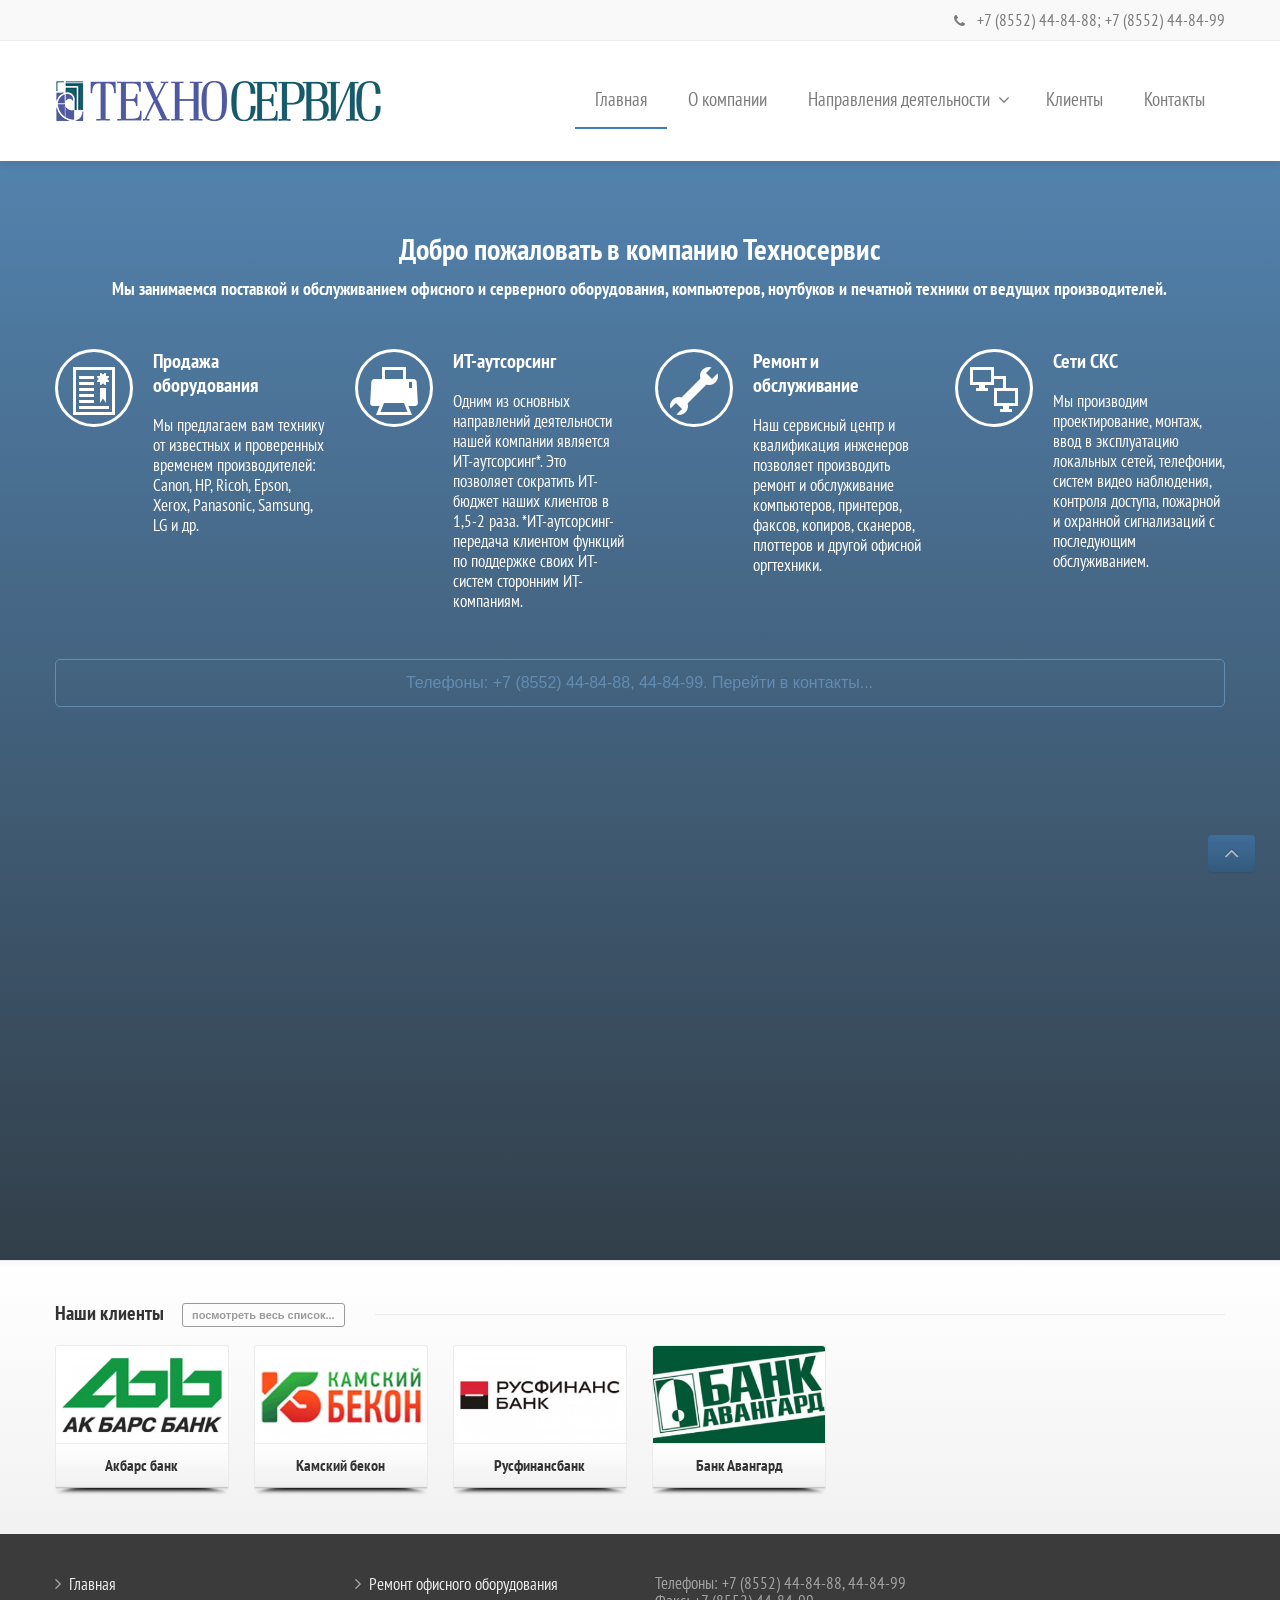
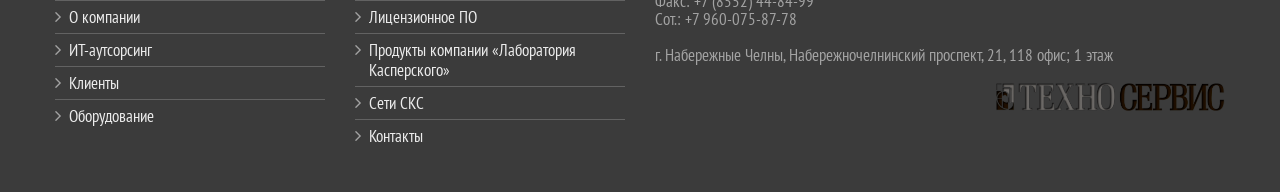
==== commit a6df063c: "Footer: move "Ремонт офисного оборудования" to second menu above "Лицензионное ПО" Co-Authored-By: C" ====
--- a/index.html
+++ b/index.html
@@ -245,7 +245,6 @@
 													<aside class="widget-area span3">
 								<div id="nav_menu-3" class="widget widget-footer widget_nav_menu"><div class="menu-nizhnee-menyu-container"><ul id="menu-nizhnee-menyu" class="menu"><li id="menu-item-2535" class="menu-item menu-item-type-post_type menu-item-object-page menu-item-home current-menu-item page_item page-item-1256 current_page_item menu-item-2535"><a href="index.html">Главная</a></li>
 <li id="menu-item-2544" class="menu-item menu-item-type-post_type menu-item-object-page menu-item-2544"><a href="company/index.html">О компании</a></li>
-<li id="menu-item-2536" class="menu-item menu-item-type-post_type menu-item-object-page menu-item-2536"><a href="remont/index.html">Ремонт офисного оборудования</a></li>
 <li id="menu-item-2539" class="menu-item menu-item-type-post_type menu-item-object-page menu-item-2539"><a href="autsorsing/index.html">ИТ-аутсорсинг</a></li>
 <li id="menu-item-2540" class="menu-item menu-item-type-post_type menu-item-object-page menu-item-2540"><a href="clients/index.html">Клиенты</a></li>
 <li id="menu-item-2545" class="menu-item menu-item-type-post_type menu-item-object-page menu-item-2545"><a href="brands/index.html">Оборудование</a></li>
@@ -253,7 +252,7 @@
 				        
 						
 													<aside class="widget-area span3">
-								<div id="search-4" class="widget widget-footer widget_search"></div><div id="nav_menu-4" class="widget widget-footer widget_nav_menu"><div class="menu-licenzionnoe-po-container"><ul id="menu-licenzionnoe-po" class="menu"><li id="menu-item-2547" class="menu-item menu-item-type-post_type menu-item-object-page menu-item-2547"><a href="license/index.html">Лицензионное ПО</a></li>
+								<div id="search-4" class="widget widget-footer widget_search"></div><div id="nav_menu-4" class="widget widget-footer widget_nav_menu"><div class="menu-licenzionnoe-po-container"><ul id="menu-licenzionnoe-po" class="menu"><li id="menu-item-2536" class="menu-item menu-item-type-post_type menu-item-object-page menu-item-2536"><a href="remont/index.html">Ремонт офисного оборудования</a></li><li id="menu-item-2547" class="menu-item menu-item-type-post_type menu-item-object-page menu-item-2547"><a href="license/index.html">Лицензионное ПО</a></li>
 <li id="menu-item-2548" class="menu-item menu-item-type-post_type menu-item-object-page menu-item-2548"><a href="license/kaspersky/index.html">Продукты компании «Лаборатория Касперского»</a></li>
 <li id="menu-item-2646" class="menu-item menu-item-type-post_type menu-item-object-page menu-item-2646"><a href="seti-sks/index.html">Сети СКС</a></li>
 <li id="menu-item-2549" class="menu-item menu-item-type-post_type menu-item-object-page menu-item-2549"><a href="contact/index.html">Контакты</a></li>
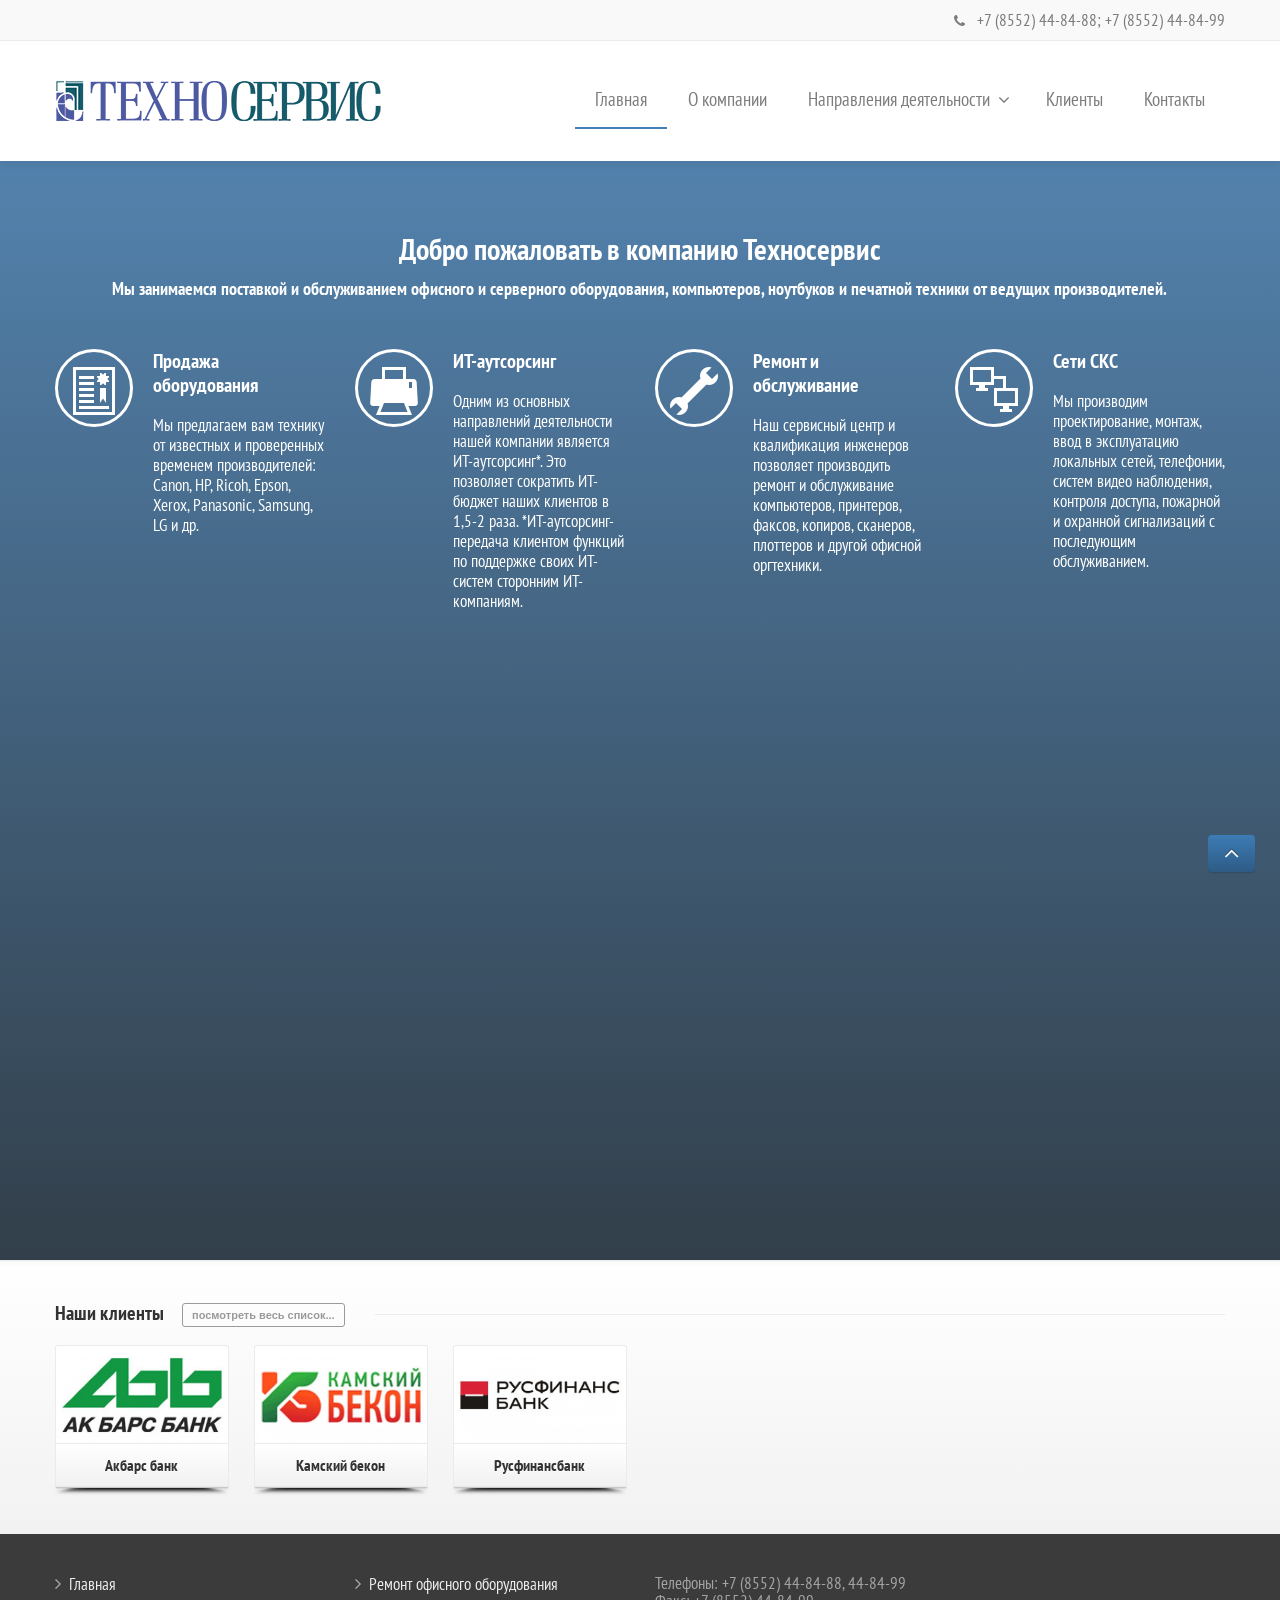
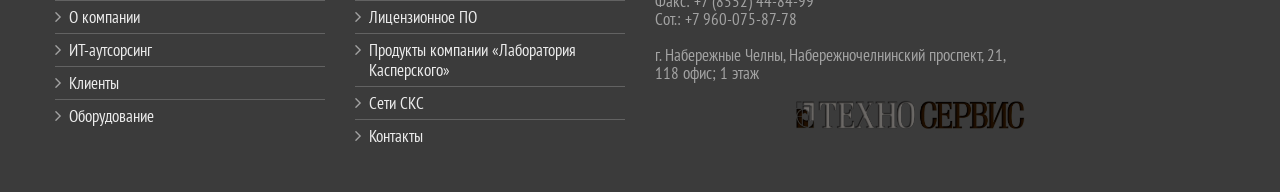
==== commit b76401e0: "Footer: third aside span6 -> span4 Co-Authored-By: Claude Sonnet 5.5 <noreply@anthropic.com>" ====
--- a/index.html
+++ b/index.html
@@ -259,7 +259,7 @@
 </ul></div></div>							</aside>
 				        
 						
-													<aside class="widget-area span6">
+													<aside class="widget-area span4">
 								<div id="text-3" class="widget widget-footer widget_text">			<div class="textwidget"><p>Телефоны: +7 (8552) 44-84-88, 44-84-99<br />
 Факс: +7 (8552) 44-84-99<br />
 Сот.: +7 960-075-87-78</p>
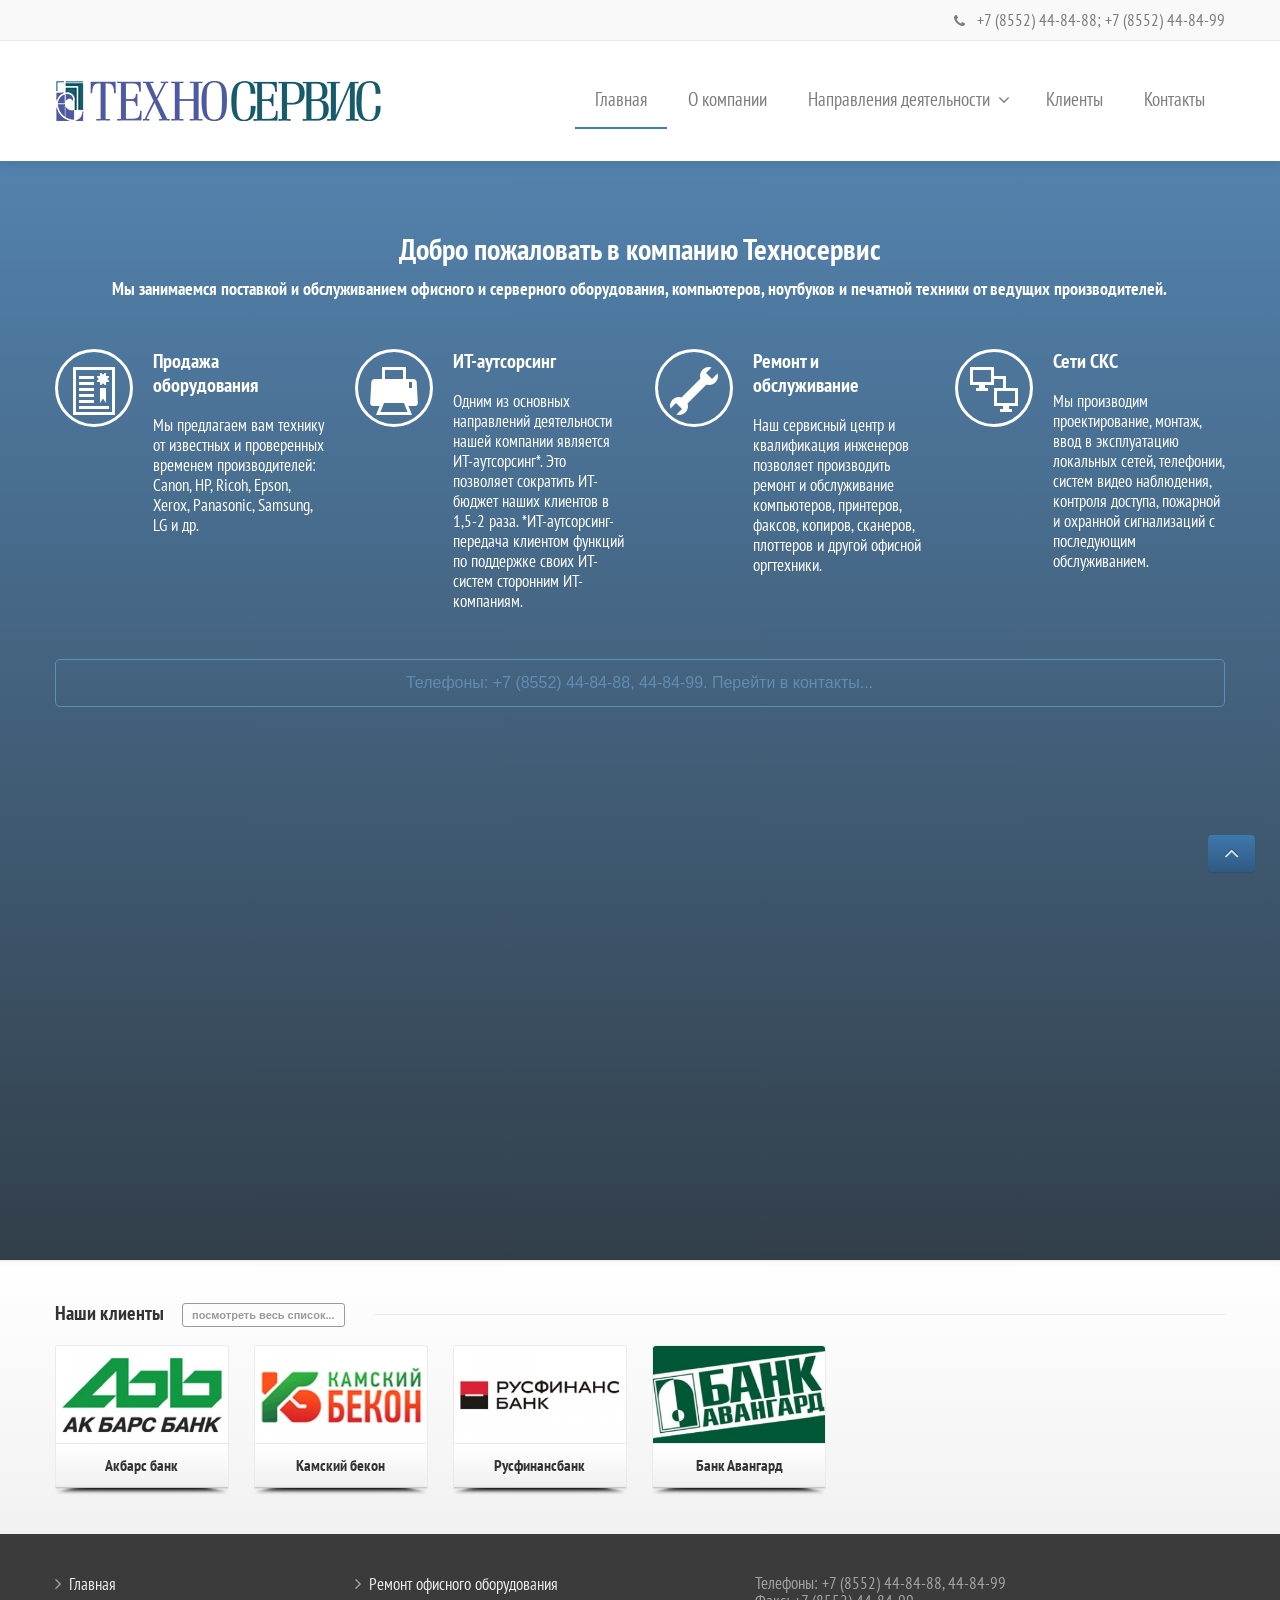
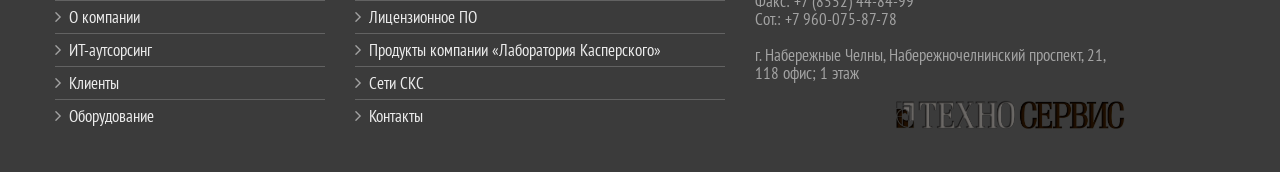
==== commit d9e963e6: "Footer: asides span3/span4/span4 Co-Authored-By: Claude Sonnet 5.5 <noreply@anthropic.com>" ====
--- a/index.html
+++ b/index.html
@@ -251,7 +251,7 @@
 </ul></div></div>							</aside>
 				        
 						
-													<aside class="widget-area span3">
+													<aside class="widget-area span4">
 								<div id="search-4" class="widget widget-footer widget_search"></div><div id="nav_menu-4" class="widget widget-footer widget_nav_menu"><div class="menu-licenzionnoe-po-container"><ul id="menu-licenzionnoe-po" class="menu"><li id="menu-item-2536" class="menu-item menu-item-type-post_type menu-item-object-page menu-item-2536"><a href="remont/index.html">Ремонт офисного оборудования</a></li><li id="menu-item-2547" class="menu-item menu-item-type-post_type menu-item-object-page menu-item-2547"><a href="license/index.html">Лицензионное ПО</a></li>
 <li id="menu-item-2548" class="menu-item menu-item-type-post_type menu-item-object-page menu-item-2548"><a href="license/kaspersky/index.html">Продукты компании «Лаборатория Касперского»</a></li>
 <li id="menu-item-2646" class="menu-item menu-item-type-post_type menu-item-object-page menu-item-2646"><a href="seti-sks/index.html">Сети СКС</a></li>
